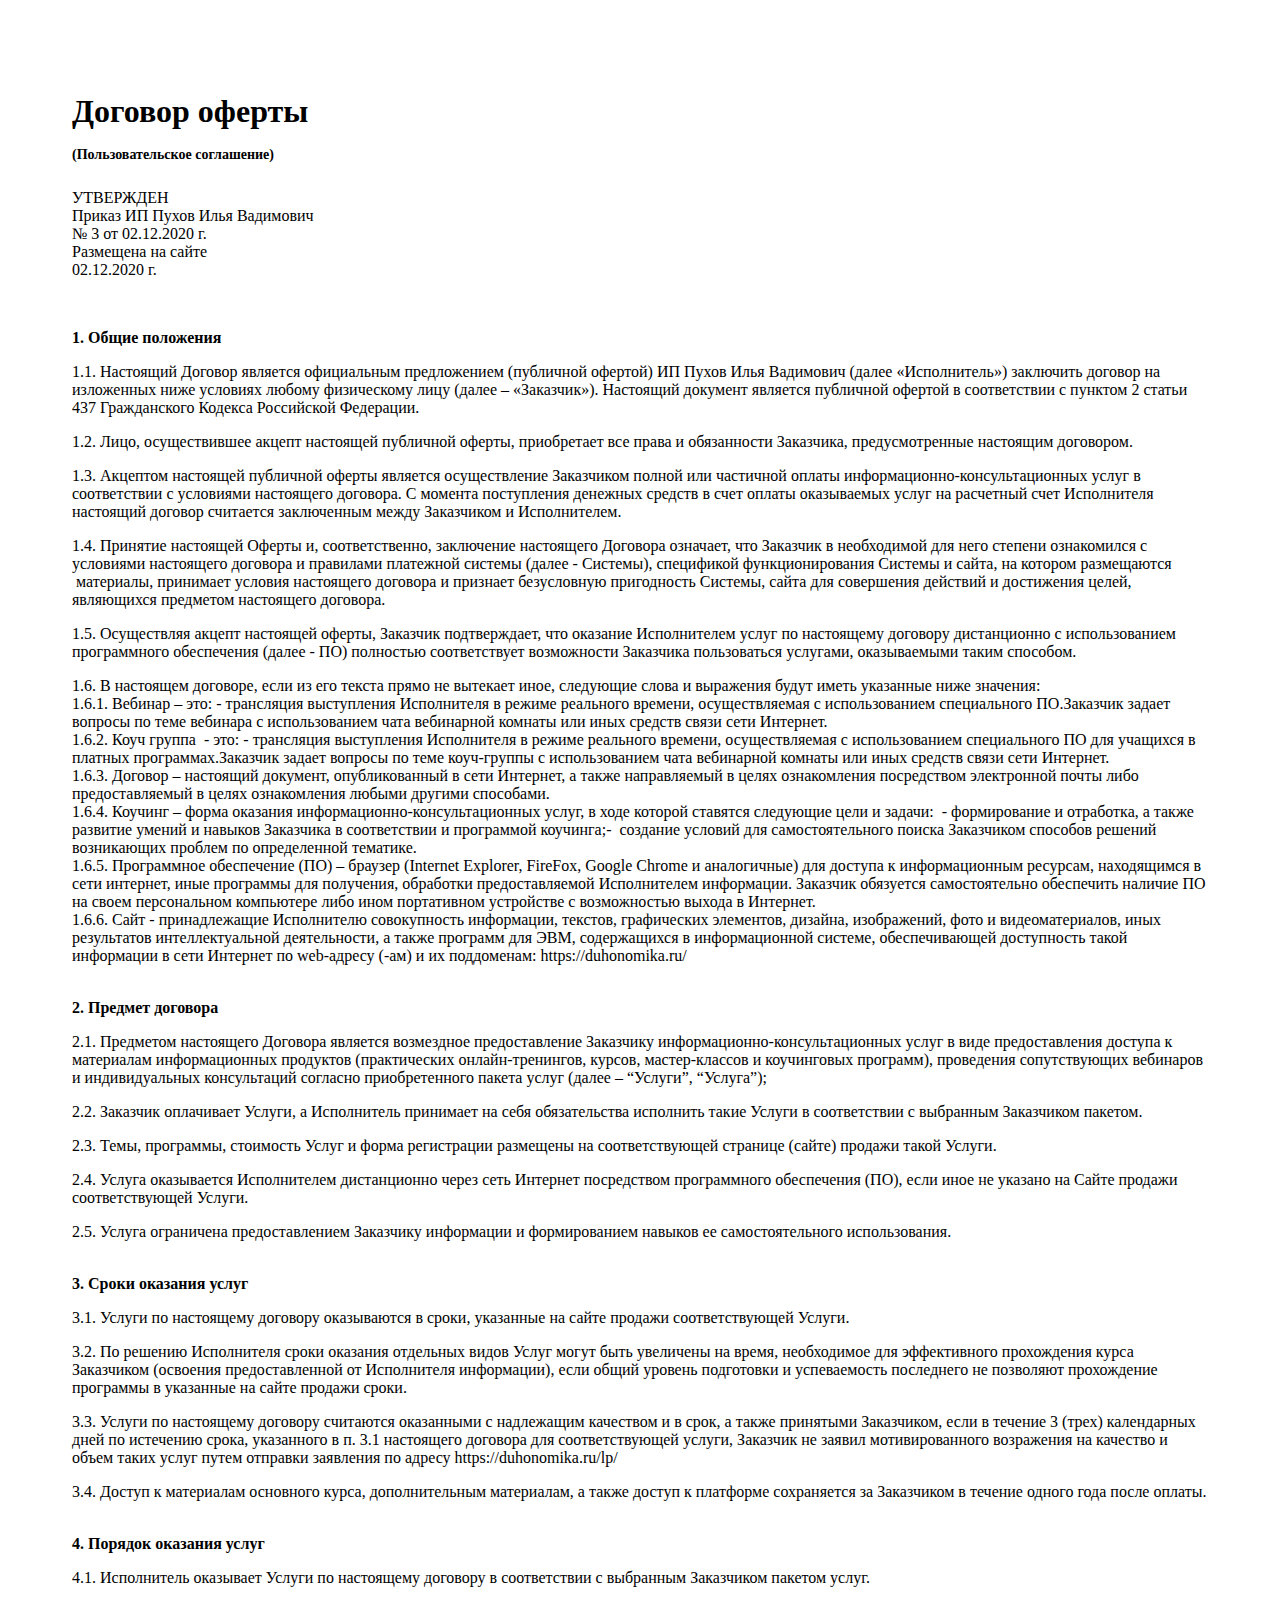
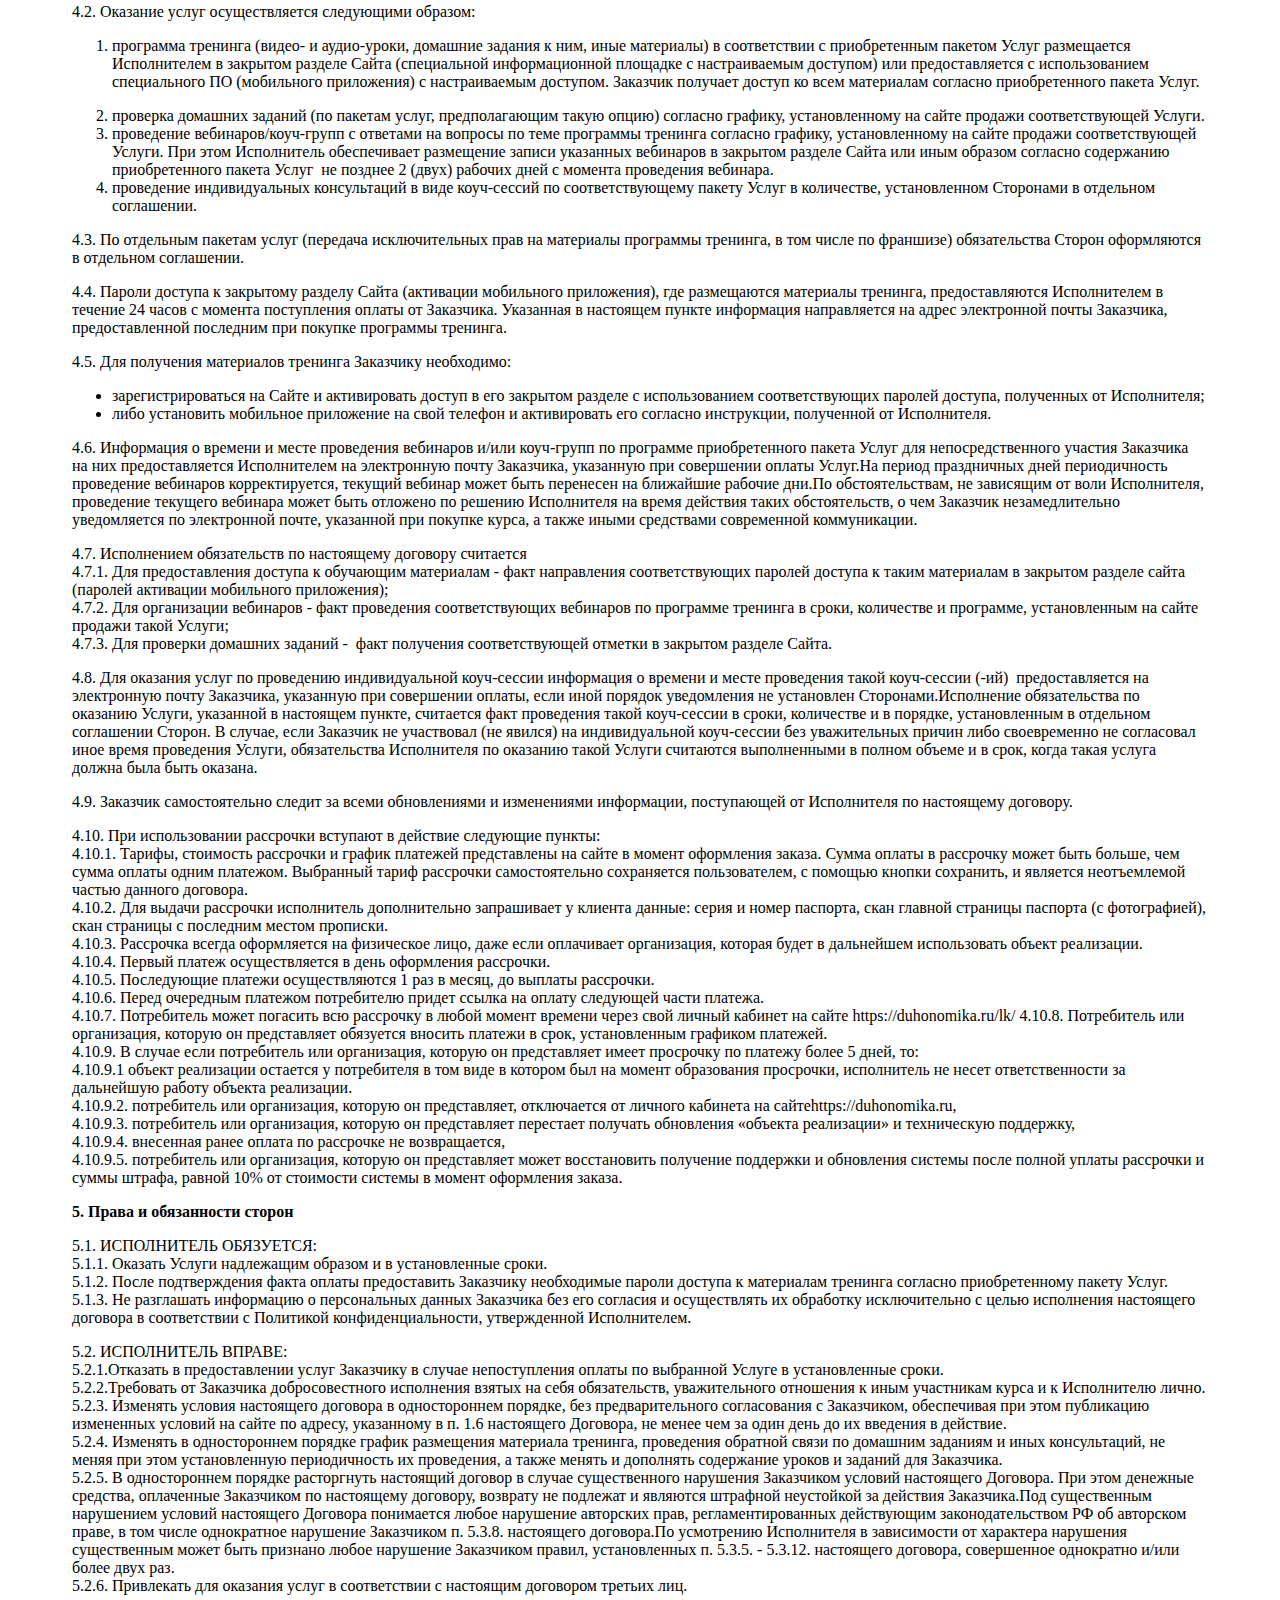
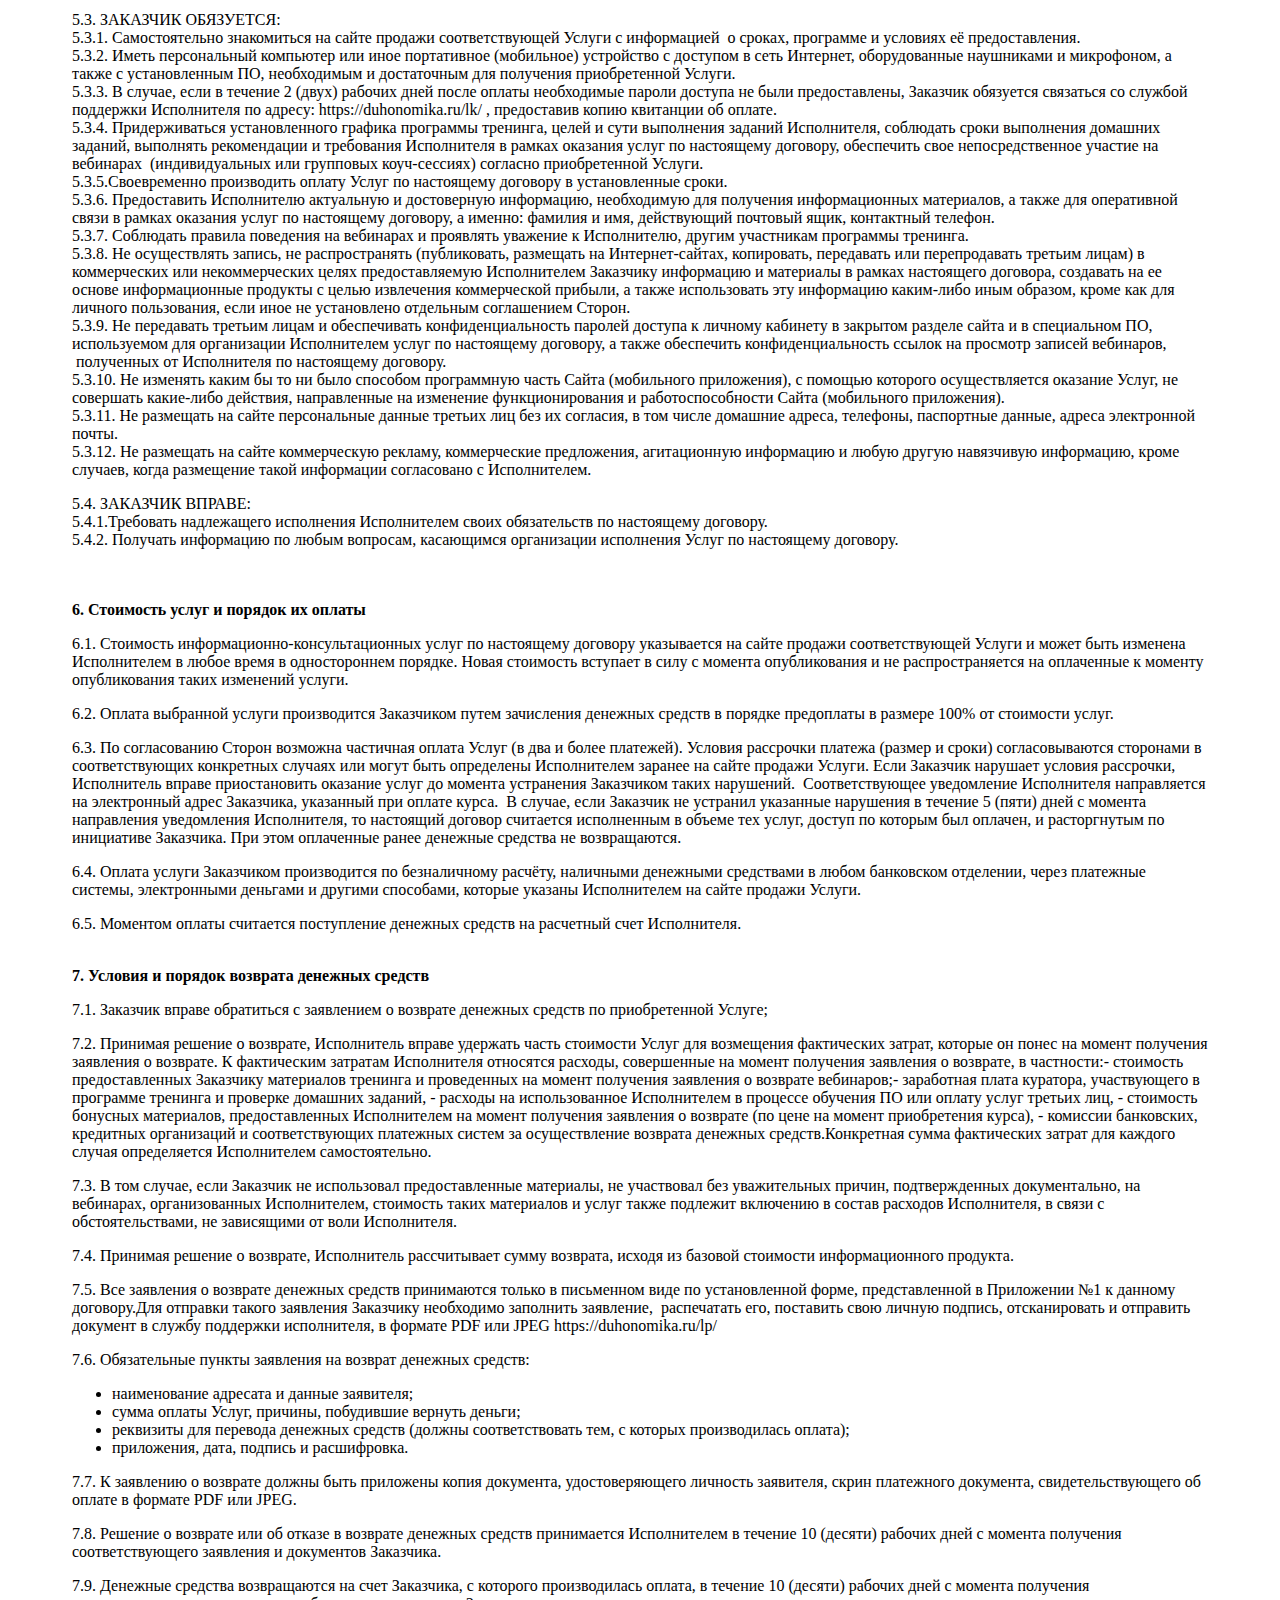
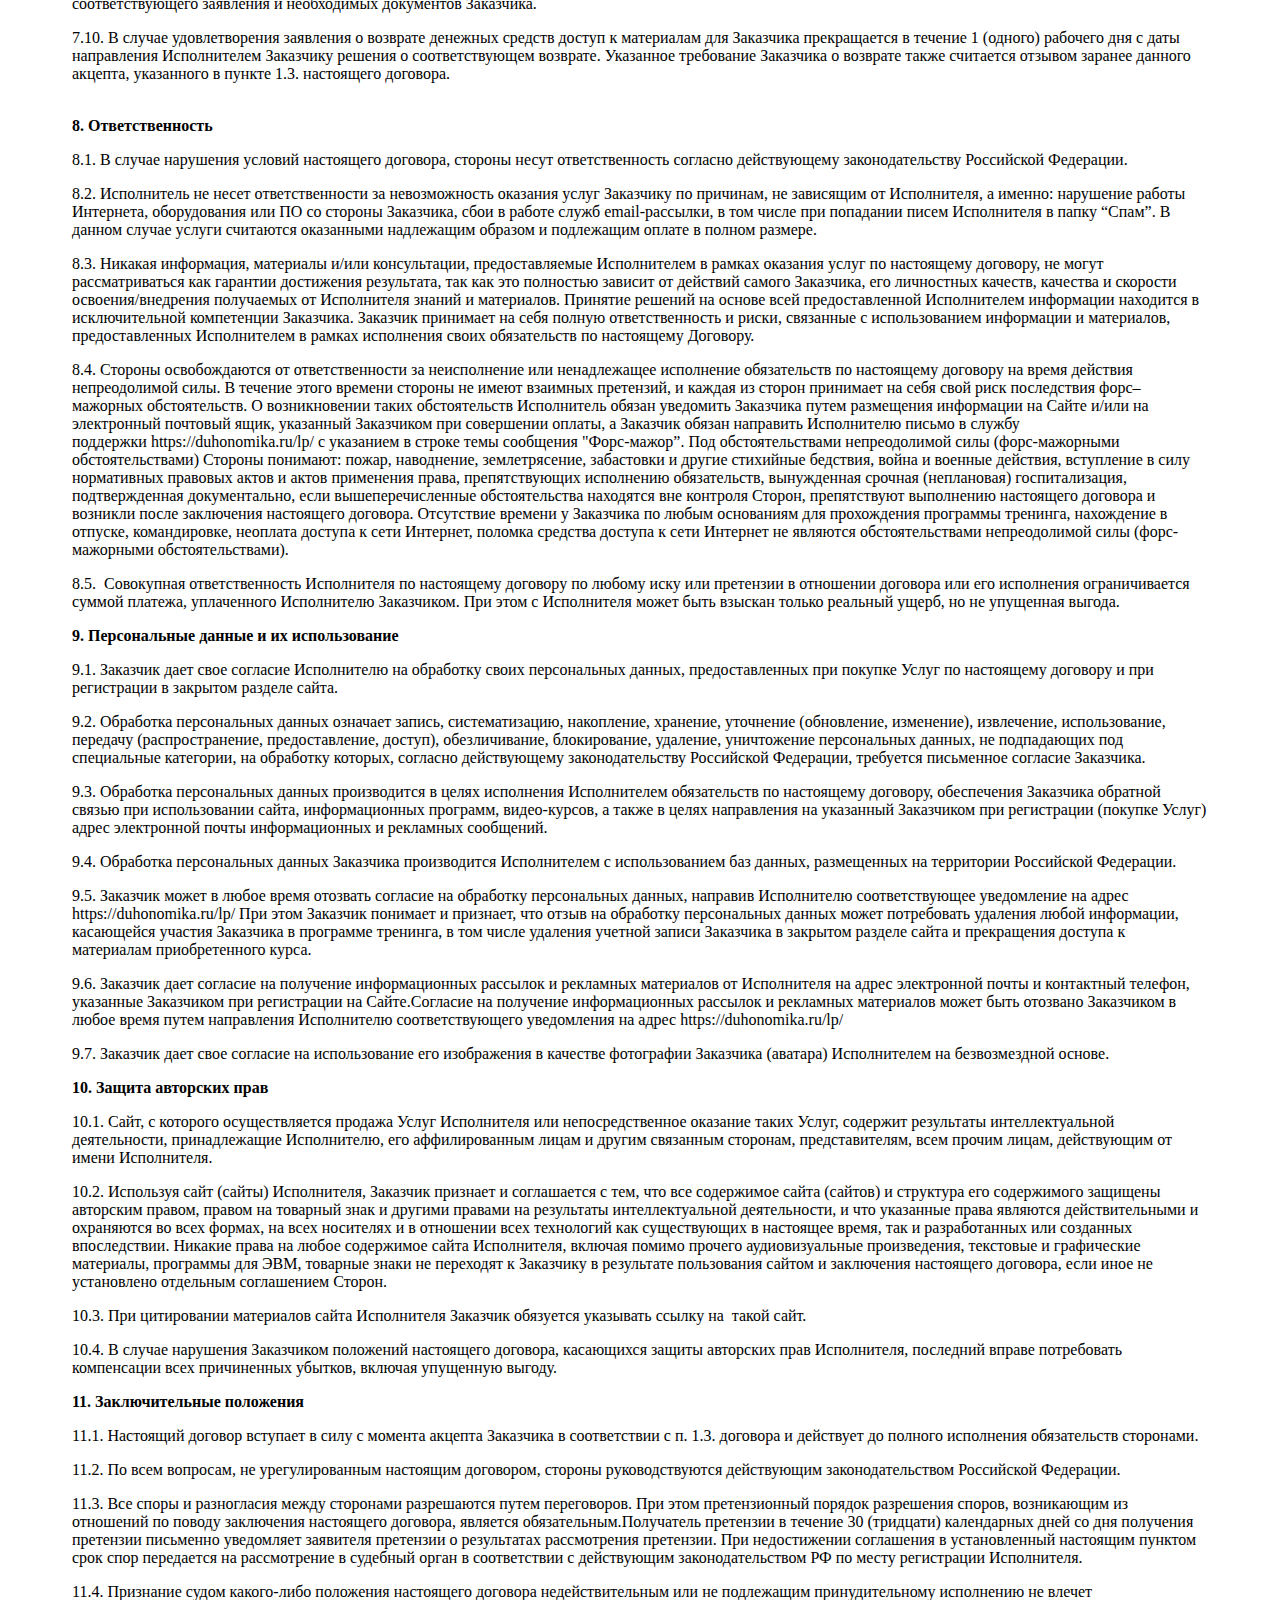
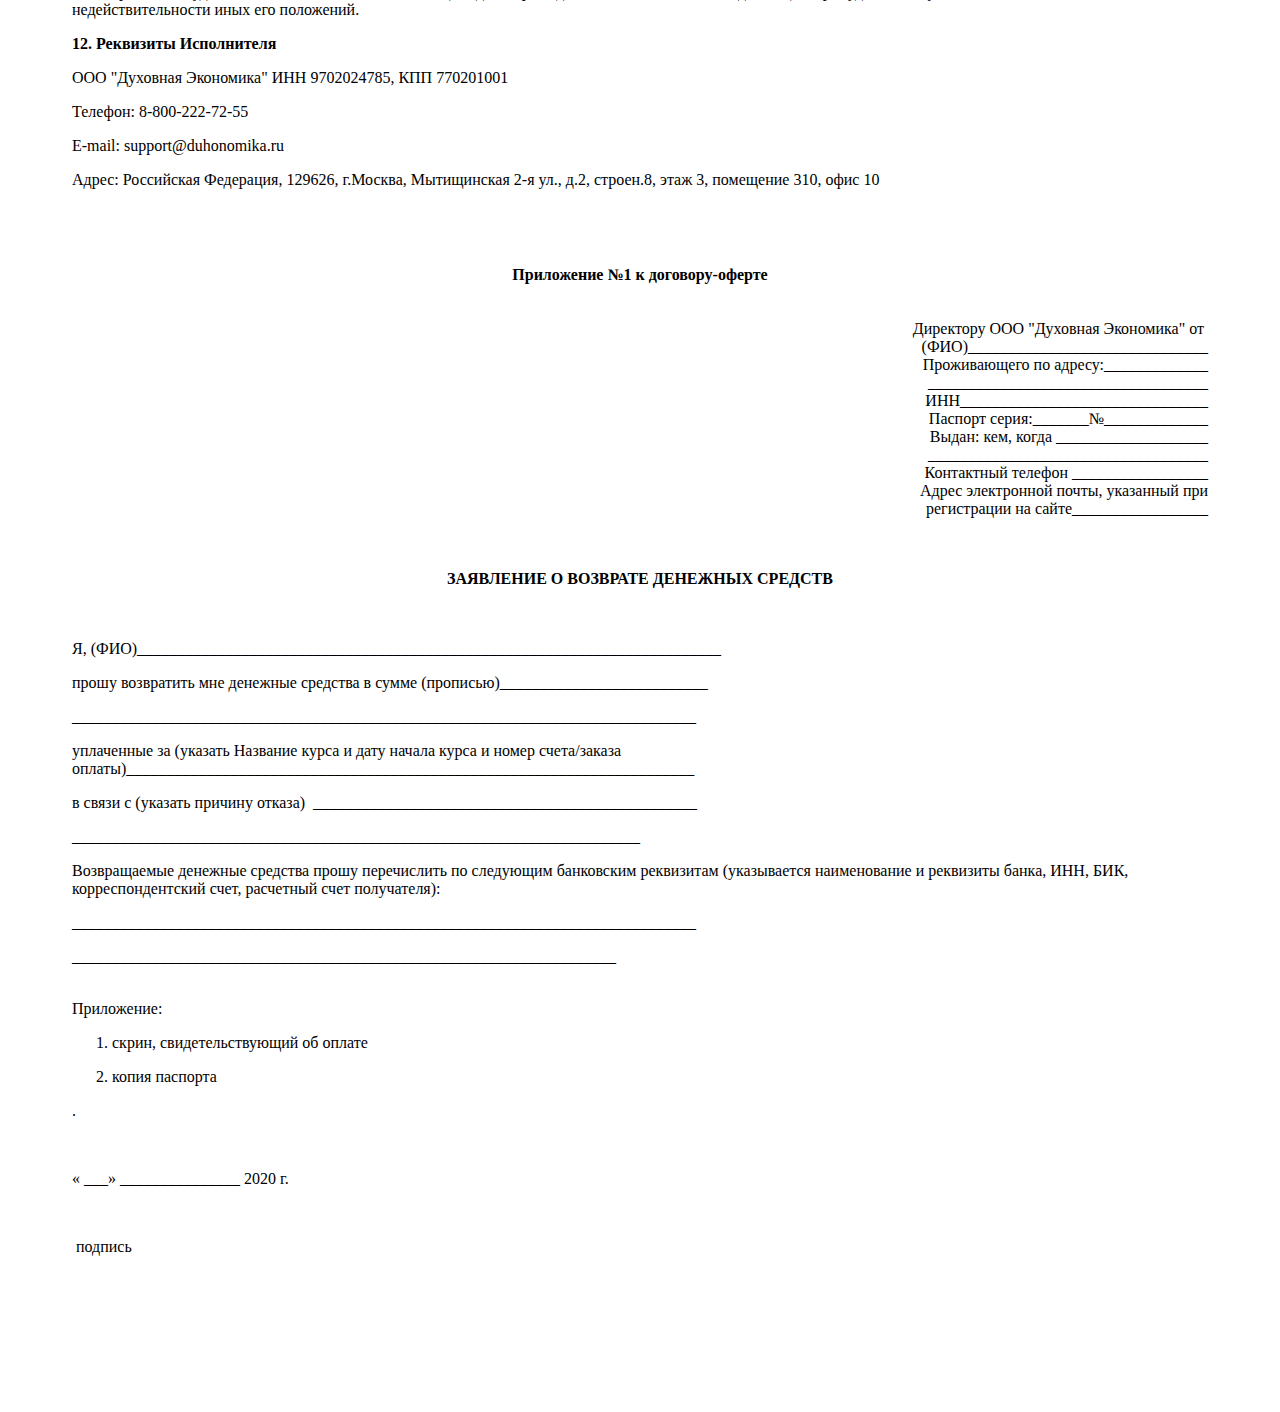
==== Oferta.html @ eca1d3d1 "Oferta & Polisy" ====
<!DOCTYPE html>
<html lang="en">
    <head>
        <meta http-equiv="Content-Type" content="text/html; charset=utf-8">
        <meta name="viewport" content="width=device-width, initial-scale=1.0">
       
        <title>Договор оферты</title>
        <meta name="description" content="">
        <meta name="keywords" content="">
        <style>#page {padding:5%}</style></head>
<body id="page">
    <div class="entry-header">
<h1>Договор оферты<br><strong style="font-size: 14px;">(Пользовательское соглашение)</strong></h1>
</div>
<div>
<div class="node node0 section section-clear" data-opacity="0.95">
<div class="wrapper1">
<div class="wrapper2">
<div class="container">
<div class="cont">
<div class="node node2 widget widget-grid">
<div class="wrapper1">
<div class="wrapper2">
<div class="grid valign-middle paddings-20px xs-wrap">
<div class="gridwrap">
<div class="col">
<div class="cont">
<div class="node node3 widget widget-text">
<div class="wrapper1">
<div class="wrapper2">
<div class="">
<div class="xs-force-center textable">
<p dir="ltr">УТВЕРЖДЕН&nbsp;<br>Приказ&nbsp;ИП Пухов Илья Вадимович <br>№ 3 от 02.12.2020 г.<br>Размещена на сайте&nbsp;<br>02.12.2020 г.</p>
<p>&nbsp;</p>
</div>
</div>
</div>
</div>
</div>
</div>
</div>
<div class="col">
<div class="cont">
<div class="node node4 widget widget-text">
<div class="wrapper1">
<div class="wrapper2">
<div class="">
<div class="xs-force-center textable">
<p><strong><span class="p">1. Общие положения</span></strong></p>
</div>
</div>
</div>
</div>
</div>
</div>
</div>
</div>
</div>
</div>
</div>
</div>
</div>
</div>
</div>
</div>
</div>
<div class="node node42 section section-clear xs-hidden" data-opacity="0.95">
<div class="wrapper1">
<div class="wrapper2">
<div class="container">
<div class="cont">
<div class="node node44 widget widget-text">
<div class="wrapper1">
<div class="wrapper2">
<div class="">
<p class="font-header spans xs-force-center textable gray-theme"><span class="p" dir="ltr">1.1. Настоящий Договор является официальным предложением (публичной офертой) ИП Пухов Илья Вадимович&nbsp;(далее «Исполнитель») заключить договор на изложенных ниже условиях любому физическому лицу (далее – «Заказчик»). Настоящий документ является публичной офертой в соответствии с пунктом 2 статьи 437 Гражданского Кодекса Российской Федерации.</span></p>
<p class="font-header spans xs-force-center textable gray-theme"><span class="p" dir="ltr">1.2. Лицо, осуществившее акцепт настоящей публичной оферты, приобретает все права и обязанности Заказчика, предусмотренные настоящим договором.</span></p>
<p class="font-header spans xs-force-center textable gray-theme"><span class="p" dir="ltr">1.3. Акцептом настоящей публичной оферты является осуществление Заказчиком полной или частичной оплаты информационно-консультационных услуг в соответствии с условиями настоящего договора. С момента поступления денежных средств в счет оплаты оказываемых услуг на расчетный счет Исполнителя настоящий договор считается заключенным между Заказчиком и Исполнителем.</span></p>
<p class="font-header spans xs-force-center textable gray-theme"><span class="p" dir="ltr">1.4. Принятие настоящей Оферты и, соответственно, заключение настоящего Договора означает, что Заказчик в необходимой для него степени ознакомился с условиями настоящего договора и правилами платежной системы (далее - Системы), спецификой функционирования Системы и сайта, на котором размещаются &nbsp;материалы, принимает условия настоящего договора и признает безусловную пригодность Системы, сайта для совершения действий и достижения целей, являющихся предметом настоящего договора.</span></p>
<p class="font-header spans xs-force-center textable gray-theme"><span class="p" dir="ltr">1.5. Осуществляя акцепт настоящей оферты, Заказчик подтверждает, что оказание Исполнителем услуг по настоящему договору дистанционно с использованием программного обеспечения (далее - ПО) полностью соответствует возможности Заказчика пользоваться услугами, оказываемыми таким способом.</span></p>
<p class="font-header spans xs-force-center textable gray-theme"><span class="p" dir="ltr">1.6. В настоящем договоре, если из его текста прямо не вытекает иное, следующие слова и выражения будут иметь указанные ниже значения:<br></span><span class="p" dir="ltr">1.6.1. Вебинар – это:</span><span class="p" dir="ltr">&nbsp;- трансляция выступления Исполнителя в режиме реального времени, осуществляемая с использованием специального ПО.</span><span class="p" dir="ltr">Заказчик задает вопросы по теме вебинара с использованием чата вебинарной комнаты или иных средств связи сети Интернет.<br></span><span class="p" dir="ltr">1.6.2. Коуч группа &nbsp;- это:&nbsp;</span><span class="p" dir="ltr">- трансляция выступления Исполнителя в режиме реального времени, осуществляемая с использованием специального ПО для учащихся в платных программах.</span><span class="p" dir="ltr">Заказчик задает вопросы по теме коуч-группы с использованием чата вебинарной комнаты или иных средств связи сети Интернет.<br></span><span class="p" dir="ltr">1.6.3. Договор – настоящий документ, опубликованный в сети Интернет, а также направляемый в целях ознакомления посредством электронной почты либо предоставляемый в целях ознакомления любыми другими способами.<br></span><span class="p" dir="ltr">1.6.4. Коучинг – форма оказания информационно-консультационных услуг, в ходе которой ставятся следующие цели и задачи:</span><span class="p" dir="ltr">&nbsp; - формирование и отработка, а также развитие умений и навыков Заказчика в соответствии и программой коучинга;</span><span class="p" dir="ltr">- &nbsp;создание условий для самостоятельного поиска Заказчиком способов решений возникающих проблем по определенной тематике.<br></span><span class="p" dir="ltr">1.6.5. Программное обеспечение (ПО) – браузер (Internet Explorer, FireFox, Google Chrome и аналогичные) для доступа к информационным ресурсам, находящимся в сети интернет, иные программы для получения, обработки предоставляемой Исполнителем информации. Заказчик обязуется самостоятельно обеспечить наличие ПО на своем персональном компьютере либо ином портативном устройстве с возможностью выхода в Интернет.<br></span><span class="p" dir="ltr">1.6.6. Сайт - принадлежащие Исполнителю совокупность информации, текстов, графических элементов, дизайна, изображений, фото и видеоматериалов, иных результатов интеллектуальной деятельности, а также программ для ЭВМ, содержащихся в информационной системе, обеспечивающей доступность такой информации в сети Интернет по web-адресу (-ам) и их поддоменам:&nbsp;https://duhonomika.ru/</span><span class="p"><br></span><span class="p"><br></span></p>
</div>
</div>
</div>
</div>
<div class="node node45 widget widget-text">
<div class="wrapper1">
<div class="wrapper2">
<div class="">
<p class="font-header spans xs-force-center textable"><span class="p"><strong>2.&nbsp;Предмет договора</strong></span></p>
</div>
</div>
</div>
</div>
<div class="node node46 widget widget-text">
<div class="wrapper1">
<div class="wrapper2">
<div class="">
<p class="font-header spans xs-force-center textable gray-theme"><span class="p" dir="ltr">2.1. Предметом настоящего Договора является возмездное предоставление Заказчику информационно-консультационных услуг в виде предоставления доступа к материалам информационных продуктов (практических онлайн-тренингов, курсов, мастер-классов и коучинговых программ), проведения сопутствующих вебинаров и индивидуальных консультаций согласно приобретенного пакета услуг (далее – “Услуги”, “Услуга”);&nbsp;</span></p>
<p class="font-header spans xs-force-center textable gray-theme"><span class="p" dir="ltr">2.2. Заказчик оплачивает Услуги, а Исполнитель принимает на себя обязательства исполнить такие Услуги в соответствии с выбранным Заказчиком пакетом.</span></p>
<p class="font-header spans xs-force-center textable gray-theme"><span class="p" dir="ltr">2.3. Темы, программы, стоимость Услуг и форма регистрации размещены на соответствующей странице (сайте) продажи такой Услуги.&nbsp;</span></p>
<p class="font-header spans xs-force-center textable gray-theme"><span class="p" dir="ltr">2.4. Услуга оказывается Исполнителем дистанционно через сеть Интернет посредством программного обеспечения (ПО), если иное не указано на Сайте продажи соответствующей Услуги.&nbsp;</span></p>
<p class="font-header spans xs-force-center textable gray-theme"><span class="p" dir="ltr">2.5. Услуга ограничена предоставлением Заказчику информации и формированием навыков ее самостоятельного использования.</span><span class="p" dir="ltr"><br></span><span class="p"><br></span></p>
</div>
</div>
</div>
</div>
<div class="node node47 widget widget-text">
<div class="wrapper1">
<div class="wrapper2">
<div class="">
<p class="font-header spans xs-force-center textable"><span class="p"><strong>3.&nbsp;Сроки оказания услуг&nbsp;</strong></span></p>
</div>
</div>
</div>
</div>
<div class="node node48 widget widget-text">
<div class="wrapper1">
<div class="wrapper2">
<div class="">
<p class="font-header spans xs-force-center textable gray-theme"><span class="p" dir="ltr">3.1. Услуги по настоящему договору оказываются в сроки, указанные на сайте продажи соответствующей Услуги.</span></p>
<p class="font-header spans xs-force-center textable gray-theme"><span class="p" dir="ltr">3.2. По решению Исполнителя сроки оказания отдельных видов Услуг могут быть увеличены на время, необходимое для эффективного прохождения курса Заказчиком (освоения предоставленной от Исполнителя информации), если общий уровень подготовки и успеваемость последнего не позволяют прохождение программы в указанные на сайте продажи сроки.</span></p>
<p class="font-header spans xs-force-center textable gray-theme"><span class="p" dir="ltr">3.3. Услуги по настоящему договору считаются оказанными с надлежащим качеством и в срок, а также принятыми Заказчиком, если в течение 3 (трех) календарных дней по истечению срока, указанного в п. 3.1 настоящего договора для соответствующей услуги, Заказчик не заявил мотивированного возражения на качество и объем таких услуг путем отправки заявления по адресу&nbsp;https://duhonomika.ru/lp/</span></p>
<p class="font-header spans xs-force-center textable gray-theme"><span class="p" dir="ltr">3.4. Доступ к материалам основного курса, дополнительным материалам, а также доступ к платформе сохраняется за Заказчиком в течение одного года после оплаты.</span><span class="p"><br></span><span class="p"><br></span></p>
</div>
</div>
</div>
</div>
<div class="wrapper1">
<div class="wrapper2">
<div class="">
<p class="font-header spans xs-force-center textable"><span class="p"><strong>4.&nbsp;Порядок оказания услуг</strong></span></p>
</div>
</div>
</div>
<div class="node node50 widget widget-text">
<div class="wrapper1">
<div class="wrapper2">
<div class="">
<p class="font-header spans xs-force-center textable gray-theme"><span class="p" dir="ltr">4.1. Исполнитель оказывает Услуги по настоящему договору в соответствии с выбранным Заказчиком пакетом услуг.&nbsp;</span></p>
<p class="font-header spans xs-force-center textable gray-theme"><span class="p" dir="ltr">4.2. Оказание услуг осуществляется следующими образом:</span></p>
<ol>
<li dir="ltr"><span class="p" dir="ltr">программа тренинга (видео- и аудио-уроки, домашние задания к ним, иные материалы) в соответствии с приобретенным пакетом Услуг размещается Исполнителем в закрытом разделе Сайта (специальной информационной площадке с настраиваемым доступом) или предоставляется с использованием специального ПО (мобильного приложения) с настраиваемым доступом.&nbsp;</span>Заказчик получает доступ ко всем материалам согласно приобретенного пакета Услуг.</li>
</ol>
<ol start="2">
<li dir="ltr"><span class="p" dir="ltr">проверка домашних заданий (по пакетам услуг, предполагающим такую опцию) согласно графику, установленному на сайте продажи соответствующей Услуги.</span></li>
<li dir="ltr"><span class="p" dir="ltr">проведение вебинаров/коуч-групп с ответами на вопросы по теме программы тренинга согласно графику, установленному на сайте продажи соответствующей Услуги. При этом Исполнитель обеспечивает размещение записи указанных вебинаров в закрытом разделе Сайта или иным образом согласно содержанию приобретенного пакета Услуг &nbsp;не позднее 2 (двух) рабочих дней с момента проведения вебинара.</span></li>
<li dir="ltr"><span class="p" dir="ltr">проведение индивидуальных консультаций в виде коуч-сессий по соответствующему пакету Услуг в количестве, установленном Сторонами в отдельном соглашении.</span></li>
</ol>
<p class="font-header spans xs-force-center textable gray-theme"><span class="p" dir="ltr">4.3. По отдельным пакетам услуг (передача исключительных прав на материалы программы тренинга, в том числе по франшизе) обязательства Сторон оформляются в отдельном соглашении.&nbsp;</span></p>
<p class="font-header spans xs-force-center textable gray-theme"><span class="p" dir="ltr">4.4. Пароли доступа к закрытому разделу Сайта (активации мобильного приложения), где размещаются материалы тренинга, предоставляются Исполнителем в течение 24 часов с момента поступления оплаты от Заказчика.&nbsp;</span><span class="p" dir="ltr">Указанная в настоящем пункте информация направляется на адрес электронной почты Заказчика, предоставленной последним при покупке программы тренинга.&nbsp;</span></p>
<p class="font-header spans xs-force-center textable gray-theme"><span class="p" dir="ltr">4.5. Для получения материалов тренинга Заказчику необходимо:&nbsp;</span></p>
<ul>
<li dir="ltr"><span class="p" dir="ltr">зарегистрироваться на Сайте и активировать доступ в его закрытом разделе с использованием соответствующих паролей доступа, полученных от Исполнителя;</span></li>
<li dir="ltr"><span class="p" dir="ltr">либо установить мобильное приложение на свой телефон и активировать его согласно инструкции, полученной от Исполнителя.&nbsp;</span></li>
</ul>
<p class="font-header spans xs-force-center textable gray-theme"><span class="p" dir="ltr">4.6. Информация о времени и месте проведения вебинаров и/или коуч-групп по программе приобретенного пакета Услуг для непосредственного участия Заказчика на них предоставляется Исполнителем на электронную почту Заказчика, указанную при совершении оплаты Услуг.</span><span class="p" dir="ltr">На период праздничных дней периодичность проведение вебинаров корректируется, текущий вебинар может быть перенесен на ближайшие рабочие дни.</span><span class="p" dir="ltr">По обстоятельствам, не зависящим от воли Исполнителя, проведение текущего вебинара может быть отложено по решению Исполнителя на время действия таких обстоятельств, о чем Заказчик незамедлительно уведомляется по электронной почте, указанной при покупке курса, а также иными средствами современной коммуникации.</span></p>
<p class="font-header spans xs-force-center textable gray-theme"><span class="p" dir="ltr">4.7. Исполнением обязательств по настоящему договору считается<br></span><span class="p" dir="ltr">4.7.1. Для предоставления доступа к обучающим материалам - факт направления соответствующих паролей доступа к таким материалам в закрытом разделе сайта (паролей активации мобильного приложения);<br></span><span class="p" dir="ltr">4.7.2. Для организации вебинаров - факт проведения соответствующих вебинаров по программе тренинга в сроки, количестве и программе, установленным на сайте продажи такой Услуги;<br></span><span class="p" dir="ltr">4.7.3. Для проверки домашних заданий - &nbsp;факт получения соответствующей отметки в закрытом разделе Сайта.</span></p>
<p class="font-header spans xs-force-center textable gray-theme"><span class="p" dir="ltr">4.8. Для оказания услуг по проведению индивидуальной коуч-сессии информация о времени и месте проведения такой коуч-сессии (-ий) &nbsp;предоставляется на электронную почту Заказчика, указанную при совершении оплаты, если иной порядок уведомления не установлен Сторонами.</span><span class="p" dir="ltr">Исполнение обязательства по оказанию Услуги, указанной в настоящем пункте, считается факт проведения такой коуч-сессии в сроки, количестве и в порядке, установленным в отдельном соглашении Сторон.&nbsp;</span><span class="p" dir="ltr">В случае, если Заказчик не участвовал (не явился) на индивидуальной коуч-сессии без уважительных причин либо своевременно не согласовал иное время проведения Услуги, обязательства Исполнителя по оказанию такой Услуги считаются выполненными в полном объеме и в срок, когда такая услуга должна была быть оказана.</span></p>
<p class="font-header spans xs-force-center textable gray-theme"><span class="p" dir="ltr">4.9. Заказчик самостоятельно следит за всеми обновлениями и изменениями информации, поступающей от Исполнителя по настоящему договору.</span><span class="p"><br></span></p>
<p>4.10. При использовании рассрочки вступают в действие следующие пункты:<br>4.10.1. Тарифы, стоимость рассрочки и график платежей представлены на сайте в момент оформления заказа. Сумма оплаты в рассрочку может быть больше, чем сумма оплаты одним платежом. Выбранный тариф рассрочки самостоятельно сохраняется пользователем, с помощью кнопки сохранить, и является неотъемлемой частью данного договора.<br>4.10.2. Для выдачи рассрочки исполнитель дополнительно запрашивает у клиента данные: серия и номер паспорта, скан главной страницы паспорта (с фотографией), скан страницы с последним местом прописки.<br>4.10.3. Рассрочка всегда оформляется на физическое лицо, даже если оплачивает организация, которая будет в дальнейшем использовать объект реализации.<br>4.10.4. Первый платеж осуществляется в день оформления рассрочки.<br>4.10.5. Последующие платежи осуществляются 1 раз в месяц, до выплаты рассрочки.<br>4.10.6. Перед очередным платежом потребителю придет ссылка на оплату следующей части платежа.<br>4.10.7. Потребитель может погасить всю рассрочку в любой момент времени через свой личный кабинет на сайте&nbsp;https://duhonomika.ru/lk/&nbsp;4.10.8. Потребитель или организация, которую он представляет обязуется вносить платежи в срок, установленным графиком платежей.<br>4.10.9. В случае если потребитель или организация, которую он представляет имеет просрочку по платежу более 5 дней, то:<br>4.10.9.1 объект реализации остается у потребителя в том виде в котором был на момент образования просрочки, исполнитель не несет ответственности за дальнейшую работу объекта реализации.<br>4.10.9.2. потребитель или организация, которую он представляет, отключается от личного кабинета на сайтеhttps://duhonomika.ru,<br>4.10.9.3. потребитель или организация, которую он представляет перестает получать обновления «объекта реализации» и техническую поддержку,<br>4.10.9.4. внесенная ранее оплата по рассрочке не возвращается,<br>4.10.9.5. потребитель или организация, которую он представляет может восстановить получение поддержки и обновления системы после полной уплаты рассрочки и суммы штрафа, равной 10% от стоимости системы в момент оформления заказа.</p>
</div>
</div>
</div>
</div>
<div class="node node51 widget widget-text">
<div class="wrapper1">
<div class="wrapper2">
<div class="">
<p class="font-header spans xs-force-center textable"><span class="p"><strong>5.&nbsp;Права и обязанности сторон</strong></span></p>
</div>
</div>
</div>
</div>
<div class="node node52 widget widget-text">
<div class="wrapper1">
<div class="wrapper2">
<div class="">
<p class="font-header spans xs-force-center textable gray-theme"><span class="p" dir="ltr">5.1. ИСПОЛНИТЕЛЬ ОБЯЗУЕТСЯ:&nbsp;<br></span><span class="p" dir="ltr">5.1.1. Оказать Услуги надлежащим образом и в установленные сроки.<br></span><span class="p" dir="ltr">5.1.2. После подтверждения факта оплаты предоставить Заказчику необходимые пароли доступа к материалам тренинга согласно приобретенному пакету Услуг.&nbsp;<br></span><span class="p" dir="ltr">5.1.3. Не разглашать информацию о персональных данных Заказчика без его согласия и осуществлять их обработку исключительно с целью исполнения настоящего договора в соответствии с Политикой конфиденциальности, утвержденной Исполнителем.&nbsp;</span></p>
<p class="font-header spans xs-force-center textable gray-theme"><span class="p" dir="ltr">5.2. ИСПОЛНИТЕЛЬ ВПРАВЕ:&nbsp;<br></span><span class="p" dir="ltr">5.2.1.Отказать в предоставлении услуг Заказчику в случае непоступления оплаты по выбранной Услуге в установленные сроки.&nbsp;<br></span><span class="p" dir="ltr">5.2.2.Требовать от Заказчика добросовестного исполнения взятых на себя обязательств, уважительного отношения к иным участникам курса и к Исполнителю лично.<br></span><span class="p" dir="ltr">5.2.3. Изменять условия настоящего договора в одностороннем порядке, без предварительного согласования с Заказчиком, обеспечивая при этом публикацию измененных условий на сайте по адресу, указанному в п. 1.6 настоящего Договора, не менее чем за один день до их введения в действие.<br></span><span class="p" dir="ltr">5.2.4. Изменять в одностороннем порядке график размещения материала тренинга, проведения обратной связи по домашним заданиям и иных консультаций, не меняя при этом установленную периодичность их проведения, а также менять и дополнять содержание уроков и заданий для Заказчика.<br></span><span class="p" dir="ltr">5.2.5. В одностороннем порядке расторгнуть настоящий договор в случае существенного нарушения Заказчиком условий настоящего Договора. При этом денежные средства, оплаченные Заказчиком по настоящему договору, возврату не подлежат и являются штрафной неустойкой за действия Заказчика.</span><span class="p" dir="ltr">Под существенным нарушением условий настоящего Договора понимается любое нарушение авторских прав, регламентированных действующим законодательством РФ об авторском праве, в том числе однократное нарушение Заказчиком п. 5.3.8. настоящего договора.</span><span class="p" dir="ltr">По усмотрению Исполнителя в зависимости от характера нарушения существенным может быть признано любое нарушение Заказчиком правил, установленных п. 5.3.5. - 5.3.12. настоящего договора, совершенное однократно и/или более двух раз.<br></span><span class="p" dir="ltr">5.2.6. Привлекать для оказания услуг в соответствии с настоящим договором третьих лиц. &nbsp;</span><span class="p" dir="ltr">&nbsp;</span></p>
<p class="font-header spans xs-force-center textable gray-theme"><span class="p" dir="ltr">5.3. ЗАКАЗЧИК ОБЯЗУЕТСЯ:&nbsp;<br></span><span class="p" dir="ltr">5.3.1. Самостоятельно знакомиться на сайте продажи соответствующей Услуги с информацией &nbsp;о сроках, программе и условиях её предоставления.&nbsp;<br></span><span class="p" dir="ltr">5.3.2. Иметь персональный компьютер или иное портативное (мобильное) устройство с доступом в сеть Интернет, оборудованные наушниками и микрофоном, а также с установленным ПО, необходимым и достаточным для получения приобретенной Услуги. &nbsp;<br></span><span class="p" dir="ltr">5.3.3. В случае, если в течение 2 (двух) рабочих дней после оплаты необходимые пароли доступа не были предоставлены, Заказчик обязуется связаться со службой поддержки Исполнителя по адресу: https://duhonomika.ru/lk/&nbsp;, предоставив копию квитанции об оплате.<br></span><span class="p" dir="ltr">5.3.4. Придерживаться установленного графика программы тренинга, целей и сути выполнения заданий Исполнителя, соблюдать сроки выполнения домашних заданий, выполнять рекомендации и требования Исполнителя в рамках оказания услуг по настоящему договору, обеспечить свое непосредственное участие на вебинарах &nbsp;(индивидуальных или групповых коуч-сессиях) согласно приобретенной Услуги.&nbsp;<br></span><span class="p" dir="ltr">5.3.5.Своевременно производить оплату Услуг по настоящему договору в установленные сроки.<br></span><span class="p" dir="ltr">5.3.6. Предоставить Исполнителю актуальную и достоверную информацию, необходимую для получения информационных материалов, а также для оперативной связи в рамках оказания услуг по настоящему договору, а именно: фамилия и имя, действующий почтовый ящик, контактный телефон.<br></span><span class="p" dir="ltr">5.3.7. Соблюдать правила поведения на вебинарах и проявлять уважение к Исполнителю, другим участникам программы тренинга.<br></span><span class="p" dir="ltr">5.3.8. Не осуществлять запись, не распространять (публиковать, размещать на Интернет-сайтах, копировать, передавать или перепродавать третьим лицам) в коммерческих или некоммерческих целях предоставляемую Исполнителем Заказчику информацию и материалы в рамках настоящего договора, создавать на ее основе информационные продукты с целью извлечения коммерческой прибыли, а также использовать эту информацию каким-либо иным образом, кроме как для личного пользования, если иное не установлено отдельным соглашением Сторон.<br></span><span class="p" dir="ltr">5.3.9. Не передавать третьим лицам и обеспечивать конфиденциальность паролей доступа к личному кабинету в закрытом разделе сайта и в специальном ПО, используемом для организации Исполнителем услуг по настоящему договору, а также обеспечить конфиденциальность ссылок на просмотр записей вебинаров, &nbsp;полученных от Исполнителя по настоящему договору.<br></span><span class="p" dir="ltr">5.3.10. Не изменять каким бы то ни было способом программную часть Сайта (мобильного приложения), с помощью которого осуществляется оказание Услуг, не совершать какие-либо действия, направленные на изменение функционирования и работоспособности Сайта (мобильного приложения).<br></span><span class="p" dir="ltr">5.3.11. Не размещать на сайте персональные данные третьих лиц без их согласия, в том числе домашние адреса, телефоны, паспортные данные, адреса электронной почты.<br></span><span class="p" dir="ltr">5.3.12. Не размещать на сайте коммерческую рекламу, коммерческие предложения, агитационную информацию и любую другую навязчивую информацию, кроме случаев, когда размещение такой информации согласовано с Исполнителем.</span><span class="p" dir="ltr">&nbsp;</span></p>
<p class="font-header spans xs-force-center textable gray-theme"><span class="p" dir="ltr">5.4. ЗАКАЗЧИК ВПРАВЕ:&nbsp;<br></span><span class="p" dir="ltr">5.4.1.Требовать надлежащего исполнения Исполнителем своих обязательств по настоящему договору.<br></span><span class="p" dir="ltr">5.4.2. Получать информацию по любым вопросам, касающимся организации исполнения Услуг по настоящему договору.&nbsp;</span><span class="p"><br></span><span class="p"><br></span><span class="p"><br></span></p>
</div>
</div>
</div>
</div>
<div class="node node53 widget widget-text">
<div class="wrapper1">
<div class="wrapper2">
<div class="">
<p class="font-header spans xs-force-center textable"><span class="p"><strong>6. Стоимость услуг и порядок их оплаты</strong></span></p>
</div>
</div>
</div>
</div>
<div class="node node54 widget widget-text">
<div class="wrapper1">
<div class="wrapper2">
<div class="">
<p class="font-header spans xs-force-center textable gray-theme"><span class="p" dir="ltr">6.1. Стоимость информационно-консультационных услуг по настоящему договору указывается на сайте продажи соответствующей Услуги и может быть изменена Исполнителем в любое время в одностороннем порядке. Новая стоимость вступает в силу с момента опубликования и не распространяется на оплаченные к моменту опубликования таких изменений услуги.</span></p>
<p class="font-header spans xs-force-center textable gray-theme"><span class="p" dir="ltr">6.2. Оплата выбранной услуги производится Заказчиком путем зачисления денежных средств в порядке предоплаты в размере 100% от стоимости услуг.</span></p>
<p class="font-header spans xs-force-center textable gray-theme"><span class="p" dir="ltr">6.3. По согласованию Сторон возможна частичная оплата Услуг (в два и более платежей). Условия рассрочки платежа (размер и сроки) согласовываются сторонами в соответствующих конкретных случаях или могут быть определены Исполнителем заранее на сайте продажи Услуги.&nbsp;</span><span class="p" dir="ltr">Если Заказчик нарушает условия рассрочки, Исполнитель вправе приостановить оказание услуг до момента устранения Заказчиком таких нарушений. &nbsp;Соответствующее уведомление Исполнителя направляется на электронный адрес Заказчика, указанный при оплате курса. &nbsp;</span><span class="p" dir="ltr">В случае, если Заказчик не устранил указанные нарушения в течение 5 (пяти) дней с момента направления уведомления Исполнителя, то настоящий договор считается исполненным в объеме тех услуг, доступ по которым был оплачен, и расторгнутым по инициативе Заказчика. При этом оплаченные ранее денежные средства не возвращаются.</span></p>
<p class="font-header spans xs-force-center textable gray-theme"><span class="p" dir="ltr">6.4. Оплата услуги Заказчиком производится по безналичному расчёту, наличными денежными средствами в любом банковском отделении, через платежные системы, электронными деньгами и другими способами, которые указаны Исполнителем на сайте продажи Услуги.&nbsp;</span></p>
<p class="font-header spans xs-force-center textable gray-theme"><span class="p" dir="ltr">6.5. Моментом оплаты считается поступление денежных средств на расчетный счет Исполнителя.</span><span class="p"><br></span><span class="p"><br></span></p>
</div>
</div>
</div>
</div>
<div class="node node55 widget widget-text">
<div class="wrapper1">
<div class="wrapper2">
<div class="">
<p class="font-header spans xs-force-center textable"><span class="p"><strong>7.&nbsp;Условия и порядок возврата денежных средств</strong></span></p>
</div>
</div>
</div>
</div>
<div class="node node56 widget widget-text">
<div class="wrapper1">
<div class="wrapper2">
<div class="">
<p class="font-header spans xs-force-center textable gray-theme"><span class="p" dir="ltr">7.1. Заказчик вправе обратиться с заявлением о возврате денежных средств по приобретенной Услуге;</span></p>
<p class="font-header spans xs-force-center textable gray-theme"><span class="p" dir="ltr">7.2. Принимая решение о возврате, Исполнитель вправе удержать часть стоимости Услуг для возмещения фактических затрат, которые он понес на момент получения заявления о возврате.&nbsp;</span><span class="p" dir="ltr">К фактическим затратам Исполнителя относятся расходы, совершенные на момент получения заявления о возврате, в частности:</span><span class="p" dir="ltr">- стоимость предоставленных Заказчику материалов тренинга и проведенных на момент получения заявления о возврате вебинаров;</span><span class="p" dir="ltr">- заработная плата куратора, участвующего в программе тренинга и проверке домашних заданий,&nbsp;</span><span class="p" dir="ltr">- расходы на использованное Исполнителем в процессе обучения ПО или оплату услуг третьих лиц,&nbsp;</span><span class="p" dir="ltr">- стоимость бонусных материалов, предоставленных Исполнителем на момент получения заявления о возврате (по цене на момент приобретения курса),&nbsp;</span><span class="p" dir="ltr">- комиссии банковских, кредитных организаций и соответствующих платежных систем за осуществление возврата денежных средств.</span><span class="p" dir="ltr">Конкретная сумма фактических затрат для каждого случая определяется Исполнителем самостоятельно.</span></p>
<p class="font-header spans xs-force-center textable gray-theme"><span class="p" dir="ltr">7.3. В том случае, если Заказчик не использовал предоставленные материалы, не участвовал без уважительных причин, подтвержденных документально, на вебинарах, организованных Исполнителем, стоимость таких материалов и услуг также подлежит включению в состав расходов Исполнителя, в связи с обстоятельствами, не зависящими от воли Исполнителя.&nbsp;</span></p>
<p class="font-header spans xs-force-center textable gray-theme"><span class="p" dir="ltr">7.4. Принимая решение о возврате, Исполнитель рассчитывает сумму возврата, исходя из базовой стоимости информационного продукта.</span></p>
<p class="font-header spans xs-force-center textable gray-theme"><span class="p" dir="ltr">7.5. Все заявления о возврате денежных средств принимаются только в письменном виде по установленной форме, представленной в Приложении №1 к данному договору.</span><span class="p" dir="ltr">Для отправки такого заявления Заказчику необходимо заполнить заявление, &nbsp;распечатать его, поставить свою личную подпись, отсканировать и отправить документ в службу поддержки исполнителя, в формате PDF или JPEG&nbsp;https://duhonomika.ru/lp/</span></p>
<p class="font-header spans xs-force-center textable gray-theme"><span class="p" dir="ltr">7.6. Обязательные пункты заявления на возврат денежных средств:&nbsp;</span></p>
<ul>
<li dir="ltr"><span class="p" dir="ltr">наименование адресата и данные заявителя;&nbsp;</span></li>
<li dir="ltr"><span class="p" dir="ltr">сумма оплаты Услуг, причины, побудившие вернуть деньги;&nbsp;</span></li>
<li dir="ltr"><span class="p" dir="ltr">реквизиты для перевода денежных средств (должны соответствовать тем, с которых производилась оплата);</span></li>
<li dir="ltr"><span class="p" dir="ltr">приложения, дата, подпись и расшифровка.&nbsp;</span></li>
</ul>
<p class="font-header spans xs-force-center textable gray-theme"><span class="p" dir="ltr">7.7. К заявлению о возврате должны быть приложены копия документа, удостоверяющего личность заявителя, скрин платежного документа, свидетельствующего об оплате в формате PDF или JPEG.&nbsp;</span></p>
<p class="font-header spans xs-force-center textable gray-theme"><span class="p" dir="ltr">7.8. Решение о возврате или об отказе в возврате денежных средств принимается Исполнителем в течение 10 (десяти) рабочих дней с момента получения соответствующего заявления и документов Заказчика.</span></p>
<p class="font-header spans xs-force-center textable gray-theme"><span class="p" dir="ltr">7.9. Денежные средства возвращаются на счет Заказчика, с которого производилась оплата, в течение 10 (десяти) рабочих дней с момента получения соответствующего заявления и необходимых документов Заказчика.</span></p>
<p class="font-header spans xs-force-center textable gray-theme"><span class="p" dir="ltr">7.10. В случае удовлетворения заявления о возврате денежных средств доступ к материалам для Заказчика прекращается в течение 1 (одного) рабочего дня с даты направления Исполнителем Заказчику решения о соответствующем возврате. Указанное требование Заказчика о возврате также считается отзывом заранее данного акцепта, указанного в пункте 1.3. настоящего договора.</span><span class="p"><br></span><span class="p"><br></span></p>
</div>
</div>
</div>
</div>
<div class="node node57 widget widget-text">
<div class="wrapper1">
<div class="wrapper2">
<div class="">
<p class="font-header spans xs-force-center textable"><span class="p"><strong>8.&nbsp;Ответственность&nbsp;&nbsp;</strong></span></p>
</div>
</div>
</div>
</div>
<div class="node node58 widget widget-text">
<div class="wrapper1">
<div class="wrapper2">
<div class="">
<p class="font-header spans xs-force-center textable gray-theme"><span class="p" dir="ltr">8.1. В случае нарушения условий настоящего договора, стороны несут ответственность согласно действующему законодательству Российской Федерации.</span></p>
<p class="font-header spans xs-force-center textable gray-theme"><span class="p" dir="ltr">8.2. Исполнитель не несет ответственности за невозможность оказания услуг Заказчику по причинам, не зависящим от Исполнителя, а именно: нарушение работы Интернета, оборудования или ПО со стороны Заказчика, сбои в работе служб email-рассылки, в том числе при попадании писем Исполнителя в папку “Спам”. В данном случае услуги считаются оказанными надлежащим образом и подлежащим оплате в полном размере.&nbsp;</span></p>
<p class="font-header spans xs-force-center textable gray-theme"><span class="p" dir="ltr">8.3. Никакая информация, материалы и/или консультации, предоставляемые Исполнителем в рамках оказания услуг по настоящему договору, не могут рассматриваться как гарантии достижения результата, так как это полностью зависит от действий самого Заказчика, его личностных качеств, качества и скорости освоения/внедрения получаемых от Исполнителя знаний и материалов.&nbsp;</span><span class="p" dir="ltr">Принятие решений на основе всей предоставленной Исполнителем информации находится в исключительной компетенции Заказчика. Заказчик принимает на себя полную ответственность и риски, связанные с использованием информации и материалов, предоставленных Исполнителем в рамках исполнения своих обязательств по настоящему Договору.</span></p>
<p class="font-header spans xs-force-center textable gray-theme"><span class="p" dir="ltr">8.4. Стороны освобождаются от ответственности за неисполнение или ненадлежащее исполнение обязательств по настоящему договору на время действия непреодолимой силы. В течение этого времени стороны не имеют взаимных претензий, и каждая из сторон принимает на себя свой риск последствия форс–мажорных обстоятельств. О возникновении таких обстоятельств Исполнитель обязан уведомить Заказчика путем размещения информации на Сайте и/или на электронный почтовый ящик, указанный Заказчиком при совершении оплаты, а Заказчик обязан направить Исполнителю письмо в службу поддержки&nbsp;https://duhonomika.ru/lp/&nbsp;с указанием в строке темы сообщения "Форс-мажор”.&nbsp;</span><span class="p" dir="ltr">Под обстоятельствами непреодолимой силы (форс-мажорными обстоятельствами) Стороны понимают: пожар, наводнение, землетрясение, забастовки и другие стихийные бедствия, война и военные действия, вступление в силу нормативных правовых актов и актов применения права, препятствующих исполнению обязательств, вынужденная срочная (неплановая) госпитализация, подтвержденная документально, если вышеперечисленные обстоятельства находятся вне контроля Сторон, препятствуют выполнению настоящего договора и возникли после заключения настоящего договора. Отсутствие времени у Заказчика по любым основаниям для прохождения программы тренинга, нахождение в отпуске, командировке, неоплата доступа к сети Интернет, поломка средства доступа к сети Интернет не являются обстоятельствами непреодолимой силы (форс-мажорными обстоятельствами).&nbsp;</span></p>
<p class="font-header spans xs-force-center textable gray-theme"><span class="p" dir="ltr">8.5. &nbsp;Совокупная ответственность Исполнителя по настоящему договору по любому иску или претензии в отношении договора или его исполнения ограничивается суммой платежа, уплаченного Исполнителю Заказчиком. При этом с Исполнителя может быть взыскан только реальный ущерб, но не упущенная выгода.</span><span class="p"><br></span></p>
</div>
</div>
</div>
</div>
<div class="node node59 widget widget-text">
<div class="wrapper1">
<div class="wrapper2">
<div class="">
<p class="font-header spans xs-force-center textable"><span class="p"><strong>9.&nbsp;Персональные данные и их использование&nbsp;</strong></span></p>
</div>
</div>
</div>
</div>
<div class="node node60 widget widget-text">
<div class="wrapper1">
<div class="wrapper2">
<div class="">
<p class="font-header spans xs-force-center textable gray-theme"><span class="p" dir="ltr">9.1. Заказчик дает свое согласие Исполнителю на обработку своих персональных данных, предоставленных при покупке Услуг по настоящему договору и при регистрации в закрытом разделе сайта.</span></p>
<p class="font-header spans xs-force-center textable gray-theme"><span class="p" dir="ltr">9.2. Обработка персональных данных означает запись, систематизацию, накопление, хранение, уточнение (обновление, изменение), извлечение, использование, передачу (распространение, предоставление, доступ), обезличивание, блокирование, удаление, уничтожение персональных данных, не подпадающих под специальные категории, на обработку которых, согласно действующему законодательству Российской Федерации, требуется письменное согласие Заказчика.</span></p>
<p class="font-header spans xs-force-center textable gray-theme"><span class="p" dir="ltr">9.3. Обработка персональных данных производится в целях исполнения Исполнителем обязательств по настоящему договору, обеспечения Заказчика обратной связью при использовании сайта, информационных программ, видео-курсов, а также в целях направления на указанный Заказчиком при регистрации (покупке Услуг) адрес электронной почты информационных и рекламных сообщений.</span></p>
<p class="font-header spans xs-force-center textable gray-theme"><span class="p" dir="ltr">9.4. Обработка персональных данных Заказчика производится Исполнителем с использованием баз данных, размещенных на территории Российской Федерации.</span></p>
<p class="font-header spans xs-force-center textable gray-theme"><span class="p" dir="ltr">9.5. Заказчик может в любое время отозвать согласие на обработку персональных данных, направив Исполнителю соответствующее уведомление на адрес https://duhonomika.ru/lp/ При этом Заказчик понимает и признает, что отзыв на обработку персональных данных может потребовать удаления любой информации, касающейся участия Заказчика в программе тренинга, в том числе удаления учетной записи Заказчика в закрытом разделе сайта и прекращения доступа к материалам приобретенного курса.</span></p>
<p class="font-header spans xs-force-center textable gray-theme"><span class="p" dir="ltr">9.6. Заказчик дает согласие на получение информационных рассылок и рекламных материалов от Исполнителя на адрес электронной почты и контактный телефон, указанные Заказчиком при регистрации на Сайте.</span><span class="p" dir="ltr">Согласие на получение информационных рассылок и рекламных материалов может быть отозвано Заказчиком в любое время путем направления Исполнителю соответствующего уведомления на адрес&nbsp;https://duhonomika.ru/lp/&nbsp;</span></p>
<p class="font-header spans xs-force-center textable gray-theme"><span class="p" dir="ltr">9.7. Заказчик дает свое согласие на использование его изображения в качестве фотографии Заказчика (аватара) Исполнителем на безвозмездной основе.</span><span class="p"><br></span></p>
</div>
</div>
</div>
</div>
<div class="node node61 widget widget-text">
<div class="wrapper1">
<div class="wrapper2">
<div class="">
<p class="font-header spans xs-force-center textable"><span class="p"><strong>10.&nbsp;Защита авторских прав</strong></span></p>
</div>
</div>
</div>
</div>
<div class="node node62 widget widget-text">
<div class="wrapper1">
<div class="wrapper2">
<div class="">
<p class="font-header spans xs-force-center textable gray-theme"><span class="p" dir="ltr">10.1. Сайт, с которого осуществляется продажа Услуг Исполнителя или непосредственное оказание таких Услуг, содержит результаты интеллектуальной деятельности, принадлежащие Исполнителю, его аффилированным лицам и другим связанным сторонам, представителям, всем прочим лицам, действующим от имени Исполнителя.</span></p>
<p class="font-header spans xs-force-center textable gray-theme"><span class="p" dir="ltr">10.2. Используя сайт (сайты) Исполнителя, Заказчик признает и соглашается с тем, что все содержимое сайта (сайтов) и структура его содержимого защищены авторским правом, правом на товарный знак и другими правами на результаты интеллектуальной деятельности, и что указанные права являются действительными и охраняются во всех формах, на всех носителях и в отношении всех технологий как существующих в настоящее время, так и разработанных или созданных впоследствии. Никакие права на любое содержимое сайта Исполнителя, включая помимо прочего аудиовизуальные произведения, текстовые и графические материалы, программы для ЭВМ, товарные знаки не переходят к Заказчику в результате пользования сайтом и заключения настоящего договора, если иное не установлено отдельным соглашением Сторон.</span></p>
<p class="font-header spans xs-force-center textable gray-theme"><span class="p" dir="ltr">10.3. При цитировании материалов сайта Исполнителя Заказчик обязуется указывать ссылку на &nbsp;такой сайт.</span></p>
<p class="font-header spans xs-force-center textable gray-theme"><span class="p">10.4. В случае нарушения Заказчиком положений настоящего договора, касающихся защиты авторских прав Исполнителя, последний вправе потребовать компенсации всех причиненных убытков, включая упущенную выгоду.</span><span class="p"><br></span></p>
</div>
</div>
</div>
</div>
<div class="node node63 widget widget-text">
<div class="wrapper1">
<div class="wrapper2">
<div class="">
<p class="font-header spans xs-force-center textable"><span class="p"><strong>11. Заключительные положения</strong></span></p>
</div>
</div>
</div>
</div>
<div class="node node64 widget widget-text">
<div class="wrapper1">
<div class="wrapper2">
<div class="">
<p class="font-header spans xs-force-center textable gray-theme"><span class="p" dir="ltr">11.1. Настоящий договор вступает в силу с момента акцепта Заказчика в соответствии с п. 1.3. договора и действует до полного исполнения обязательств сторонами.</span></p>
<p class="font-header spans xs-force-center textable gray-theme"><span class="p" dir="ltr">11.2. По всем вопросам, не урегулированным настоящим договором, стороны руководствуются действующим законодательством Российской Федерации.</span></p>
<p class="font-header spans xs-force-center textable gray-theme"><span class="p" dir="ltr">11.3. Все споры и разногласия между сторонами разрешаются путем переговоров. При этом претензионный порядок разрешения споров, возникающим из отношений по поводу заключения настоящего договора, является обязательным.</span><span class="p" dir="ltr">Получатель претензии в течение 30 (тридцати) календарных дней со дня получения претензии письменно уведомляет заявителя претензии о результатах рассмотрения претензии.&nbsp;</span><span class="p" dir="ltr">При недостижении соглашения в установленный настоящим пунктом срок спор передается на рассмотрение в судебный орган в соответствии с действующим законодательством РФ по месту регистрации Исполнителя.&nbsp;</span></p>
<p class="font-header spans xs-force-center textable gray-theme"><span class="p" dir="ltr">11.4. Признание судом какого-либо положения настоящего договора недействительным или не подлежащим принудительному исполнению не влечет недействительности иных его положений.</span><span class="p"><br></span></p>
</div>
</div>
</div>
</div>
<div class="node node65 widget widget-text">
<div class="wrapper1">
<div class="wrapper2">
<div class="">
<p class="font-header spans xs-force-center textable"><span class="p"><strong>12.&nbsp;Реквизиты Исполнителя</strong></span></p>
</div>
</div>
</div>
</div>
<div class="wrapper1">
<div class="wrapper2">
<div class="">
<p>ООО "Духовная Экономика"&nbsp;ИНН 9702024785, КПП 770201001</p>
<p>Телефон: 8-800-222-72-55</p>
<p>E-mail: support@duhonomika.ru</p>
<p>Адрес: Российская Федерация, 129626, г.Москва, Мытищинская 2-я ул., д.2, строен.8, этаж 3, помещение 310, офис 10</p>
<h3 class="font-header spans xs-force-center textable"><span class="p">&nbsp;</span></h3>
</div>
</div>
</div>
</div>
</div>
</div>
</div>
</div>
<div class="node node71 section section-clear" data-opacity="0.95">
<div class="wrapper1">
<div class="wrapper2">
<div class="container">
<div class="cont">
<div class="node node72 widget widget-text">
<div class="wrapper1">
<div class="wrapper2">
<div class="xs-scale-80" style="text-align: center;"><span class="p"><br></span><strong><span class="p" dir="ltr">Приложение №1 к договору-оферте</span></strong><span class="p"><br></span><span class="p"><br></span></div>
</div>
</div>
</div>
<div class="node node80 widget widget-grid xs-hidden">
<div class="wrapper1">
<div class="wrapper2">
<div class="grid valign-middle paddings-20px xs-wrap">
<div class="gridwrap">
<div class="col">
<div class="cont">
<div class="node node81 widget widget-text">
<div class="wrapper1">
<div class="wrapper2">
<div class="">
<div class="xs-force-center textable">&nbsp;</div>
</div>
</div>
</div>
</div>
</div>
</div>
<div class="col">
<div class="cont">
<div class="node node82 widget widget-text">
<div class="wrapper1">
<div class="wrapper2">
<div class="">
<div class="xs-force-center textable" style="text-align: right;">Директору ООО "Духовная Экономика" от&nbsp;</div>
<div class="xs-force-center textable" style="text-align: right;">(ФИО)______________________________</div>
<div class="xs-force-center textable" style="text-align: right;">Проживающего по адресу:_____________</div>
<div class="xs-force-center textable" style="text-align: right;">___________________________________</div>
<div class="xs-force-center textable" style="text-align: right;">ИНН_______________________________</div>
<div class="xs-force-center textable" style="text-align: right;">Паспорт серия:_______№_____________</div>
<div class="xs-force-center textable" style="text-align: right;">Выдан: кем, когда ___________________</div>
<div class="xs-force-center textable" style="text-align: right;">___________________________________</div>
<div class="xs-force-center textable" style="text-align: right;">Контактный телефон _________________</div>
<div class="xs-force-center textable" style="text-align: right;">Адрес электронной почты, указанный при</div>
<div class="xs-force-center textable" style="text-align: right;">регистрации на сайте_________________</div>
</div>
</div>
</div>
</div>
</div>
</div>
</div>
</div>
</div>
</div>
</div>
<div class="node node88 widget widget-text xs-hidden">
<div class="wrapper1">
<div class="wrapper2">
<div class="">
<p class="font-header spans xs-force-center textable" style="text-align: center;"><span class="p"><br></span><span class="p"><br></span><strong><span class="p" dir="ltr">ЗАЯВЛЕНИЕ О ВОЗВРАТЕ ДЕНЕЖНЫХ СРЕДСТВ</span></strong><span class="p"><br></span><span class="p"><br></span></p>
</div>
</div>
</div>
</div>
<div class="node node90 widget widget-text xs-hidden">
<div class="wrapper1">
<div class="wrapper2">
<div class="">
<p class="font-header spans xs-force-center textable"><span class="p"><br></span><span class="p" dir="ltr">Я, (ФИО)_________________________________________________________________________</span></p>
<p class="font-header spans xs-force-center textable"><span class="p" dir="ltr">прошу возвратить мне денежные средства в сумме (прописью)__________________________ </span></p>
<p class="font-header spans xs-force-center textable"><span class="p" dir="ltr">______________________________________________________________________________</span></p>
<p class="font-header spans xs-force-center textable"><span class="p" dir="ltr">уплаченные за (указать Название курса и дату начала курса и номер счета/заказа оплаты)</span><span class="p" dir="ltr">_______________________________________________________________________</span></p>
<p class="font-header spans xs-force-center textable"><span class="p" dir="ltr">в связи с (указать причину отказа)&nbsp; ________________________________________________</span></p>
<p class="font-header spans xs-force-center textable"><span class="p" dir="ltr">_______________________________________________________________________</span></p>
<p class="font-header spans xs-force-center textable"><span class="p" dir="ltr">Возвращаемые денежные средства прошу перечислить по следующим банковским реквизитам (указывается наименование и реквизиты банка, ИНН, БИК, корреспондентский счет, расчетный счет получателя):</span></p>
<p class="font-header spans xs-force-center textable"><span class="p" dir="ltr">______________________________________________________________________________</span></p>
<p class="font-header spans xs-force-center textable"><span class="p" dir="ltr">____________________________________________________________________</span><span class="p"><br></span><span class="p"><br></span></p>
</div>
</div>
</div>
</div>
<div class="node node98 widget widget-grid xs-hidden">
<div class="wrapper1">
<div class="wrapper2">
<div class="grid valign-middle paddings-20px xs-wrap">
<div class="gridwrap">
<div class="col">
<div class="cont">
<div class="node node99 widget widget-text">
<div class="wrapper1">
<div class="wrapper2">
<div class="">
<div class="xs-force-center textable">
<p dir="ltr">Приложение:&nbsp;</p>
<ol>
<li dir="ltr">
<p dir="ltr">скрин, свидетельствующий об оплате</p>
</li>
<li dir="ltr">
<p dir="ltr">копия паспорта&nbsp;</p>
</li>
</ol>
<p dir="ltr">.</p>
<p>&nbsp;</p>
<p dir="ltr">« ___» _______________ 2020 г. &nbsp; &nbsp; &nbsp; &nbsp; &nbsp; &nbsp; &nbsp; &nbsp; &nbsp; &nbsp; &nbsp; &nbsp; &nbsp; &nbsp; &nbsp; &nbsp; &nbsp; &nbsp; &nbsp; &nbsp; &nbsp; &nbsp; &nbsp; &nbsp; &nbsp; &nbsp; &nbsp; &nbsp;</p>
<p>&nbsp;</p>
<p dir="ltr">&nbsp;подпись&nbsp;</p>
<p>&nbsp;</p>
</div>
</div>
</div>
</div>
</div>
</div>
</div>
<div class="col">
<div class="cont">
<div class="node node100 widget widget-text">
<div class="wrapper1">
<div class="wrapper2">
<div class="">
<div class="xs-force-center textable">
<p>&nbsp;</p>
</div>
</div>
</div>
</div>
</div>
</div>
</div>
</div>
</div>
</div>
</div>
</div>
</div>
</div>
</div>
</div>
</div>
</div>    
    <script charset="UTF-8" async="" src="https://cloud.roistat.com/api/site/1.0/549f7ab11367685af00f406c3970757d/init?referrer=https%3A%2F%2Fduhonomika.ru%2Foferta"></script><script async="" src="https://mc.yandex.ru/metrika/tag.js"></script><script src="/template/new_simple/js/jquery-2.1.3.min.js"></script>
    <script src="/template/new_simple/js/jquery-ui-1.12.1.min.js"></script>

<script src="/template/new_simple/js/libs.js"></script>
<script src="/template/new_simple/js/scripts.js?v340"></script>

<script src="/extensions/connect/web/js/main.min.js?v3.8.1"></script>

<link rel="stylesheet" type="text/css" href="/template/new_simple/css/jquery.datetimepicker.min.css">
<script src="/template/new_simple/js/jquery.datetimepicker.full.min.js"></script>

<script>
  objectFitImages();
</script>


<script>
jQuery(function() {
    jQuery(window).scroll(function() {
        if(jQuery(this).scrollTop() > 300) {
            jQuery('#toTop').fadeIn();
        } else {
            jQuery('#toTop').fadeOut();
        }
    });
    jQuery('#toTop').click(function() {
        jQuery('body,html').animate({scrollTop:0},800);
    });
});
</script>

<!-- Yandex.Metrika counter --><!--Логин в Метрике-->
<script type="text/javascript">
   (function(m,e,t,r,i,k,a){m[i]=m[i]||function(){(m[i].a=m[i].a||[]).push(arguments)};
   m[i].l=1*new Date();k=e.createElement(t),a=e.getElementsByTagName(t)[0],k.async=1,k.src=r,a.parentNode.insertBefore(k,a)})
   (window, document, "script", "https://mc.yandex.ru/metrika/tag.js", "ym");

   ym(70829188, "init", {
        clickmap:true,
        trackLinks:true,
        accurateTrackBounce:true,
        webvisor:true
   });
</script>
<noscript><div><img src="https://mc.yandex.ru/watch/70829188" style="position:absolute; left:-9999px;" alt="" /></div></noscript>
<!-- /Yandex.Metrika counter -->

<!--script type="text/javascript">
var links = document.getElementsByTagName('a');
Array.prototype.forEach.call(links, function (link) {
	if ( link.href.indexOf("duhonomika.ru") > 0 && link.href.indexOf("#") < 0 ) {
		link.href += location.search;
	}
});
</script-->

<script>(function(w, d, s, h, id) {    w.roistatProjectId = id; w.roistatHost = h;    var p = d.location.protocol == "https:" ? "https://" : "http://";    var u = /^.*roistat_visit=[^;]+(.*)?$/.test(d.cookie) ? "/dist/module.js" : "/api/site/1.0/"+id+"/init?referrer="+encodeURIComponent(d.location.href);    var js = d.createElement(s); js.charset="UTF-8"; js.async = 1; js.src = p+h+u; var js2 = d.getElementsByTagName(s)[0]; js2.parentNode.insertBefore(js, js2);})(window, document, 'script', 'cloud.roistat.com', '549f7ab11367685af00f406c3970757d');</script>


    <link href="/template/new_simple/css/intlTelInput-11.0.14.css" rel="stylesheet">
    <script src="/template/new_simple/js/utils-11.0.14.js"></script>
    <script src="/template/new_simple/js/intlTelInput-11.0.14.js"></script>
    <script src="/template/new_simple/js/jquery.mask-1.14.11.js"></script>

    <script>
        let cntrs_list = ["ru","ua","by","kz","az","at","am","bg","gb","hu","de","ge","il","es","it","kg","lv","lt","ee","pl","ro","sk","us","tj","tm","uz","fr","cz","ch","tr","fi","af","al","dz","as","ad","ao","ai","ag","ar","aw","au","bs","bh","bd","bb","be","bz","bj","bm","bt","bo","ba","bw","br","io","vg","bn","bf","bi","kh","cm","ca","cv","bq","ky","cf","td","cl","cn","cx","cc","co","km","cd","cg","ck","cr","ci","hr","cu","cw","cy","dk","dj","dm","do","ec","eg","sv","gq","er","et","fk","fo","fj","gf","pf","ga","gm","gh","gi","gr","gl","gd","gp","gu","gt","gg","gn","gw","gy","ht","hn","hk","is","in","id","ir","iq","ie","im","jm","jp","je","jo","ke","ki","xk","kw","la","lb","ls","lr","ly","li","lu","mo","mk","mg","mw","my","mv","ml","mt","mh","mq","mr","mu","yt","mx","fm","md","mc","mn","me","ms","ma","mz","mm","na","nr","np","nl","nc","nz","ni","ne","ng","nu","nf","kp","mp","no","om","pk","pw","ps","pa","pg","py","pe","ph","pt","pr","qa","re","rw","bl","sh","kn","lc","mf","pm","vc","ws","sm","st","sa","sn","rs","sc","sl","sg","sx","si","sb","so","za","kr","ss","lk","sd","sr","sj","sz","se","sy","tw","tz","th","tl","tg","tk","to","tt","tn","tc","tv","vi","ug","ae","uy","vu","va","ve","vn","wf","eh","ye","zm","zw","ax"];
        let $phone_input = $("input[name='phone']");

        if ($phone_input.length == 1) {
            let iti = $phone_input.intlTelInput({
                initialCountry: cntrs_list.indexOf('ru') != -1 ? 'ru' : cntrs_list[0],
                preferredCountries: cntrs_list.indexOf('ru') != -1 ? ['ru'] : [cntrs_list[0]],
                separateDialCode: true,
                onlyCountries: cntrs_list
            });
        }

        $(document).ready(function() {
            if ($phone_input.length == 1) {

                if ($('.intl-tel-input .selected-flag .iti-flag').hasClass('ru')) {
                    $phone_input.attr('placeholder', '912 333-33-33');
                }

                let mask = $phone_input.attr('placeholder').replace(/[0-9]/g, 0);
                $phone_input.mask(mask);

                $phone_input.on("countrychange", function(e, countryData) {
                    if (countryData.iso2 == 'ru') {
                        $phone_input.attr('placeholder', '912 333-33-33');
                    }

                    mask = $phone_input.attr('placeholder').replace(/[0-9]/g, 0);
                    $phone_input.mask(mask).attr('maxlength', 13);
                });

                $phone_input.parents('form').submit(function() {
                    if ($('.selected-flag .selected-dial-code').length > 0) {
                        let phone_code = $(this).find('.selected-flag .selected-dial-code').text();
                        $(this).append('<input type="hidden" name="phone_code" value="' + phone_code + '">');
                    }

                    let phone = $phone_input.val();
                    let placeholder = $phone_input.attr('placeholder');

                    if (typeof(placeholder) !== 'undefined' && phone.length !== placeholder.length) {
                        $phone_input.addClass('error');
                        return false;
                    } else {
                        $phone_input.removeClass('error');
                    }
                });
            }
        });

    </script>


<script>var editors = [];</script>
    <link rel="stylesheet" href="/lib/trumbowyg/dist/ui/trumbowyg.min.css">
    <script src="/lib/trumbowyg/dist/trumbowyg.min.js"></script>
    <script src="/lib/trumbowyg/dist/plugins/pasteembed/trumbowyg.pasteembed.js"></script>
    <script src="/lib/trumbowyg/dist/plugins/upload/trumbowyg.cleanpaste.js"></script>
    <script src="/lib/trumbowyg/dist/plugins/upload/trumbowyg.pasteimage.js"></script>
    <script src="/lib/trumbowyg/dist/langs/ru.js"></script>
    <script src="/lib/trumbowyg/dist/plugins/fontsize/trumbowyg.fontsize.js"></script>
    
    <script type="text/javascript">
      editor_transfiguration = function($el) {
        if ($el.length > 0) {
          $el.trumbowyg({
            btns: [
              ['strong', 'em', 'del', 'fontsize'],
              ['link'],
              ['insertImage'],
              ['unorderedList', 'orderedList']
            ],
            autogrow: true,
            lang: 'ru',
            removeformatPasted: false,
            plugins: {
              fontsize: {
                  sizeList: [
                      '14px',
                  ]
              },
              lang: 'ru',
          }
          });
        }
      };

      $(document).ready(editor_transfiguration($("textarea.editor")));
    </script>

<script src="/template/new_simple/js/editor-draft.js"></script>



<script src="/lib/select2/js/select2.js"></script>
<link href="/lib/select2/css/select2.css" rel="stylesheet" type="text/css">

      <link rel="stylesheet" href="/extensions/training/web/frontend/style/style.css?v=3.8.1" type="text/css">
      <script src="/extensions/training/web/frontend/js/main.js?v=3.8.1"></script>
  
<script type="text/javascript">
  $(function() {
    if ($('.success_message').length > 0) {
      setTimeout(function () {
        $('.success_message').fadeOut('fast')
      }, 4000);
    }
  });

  document.addEventListener('DOMContentLoaded', function() {
    $(document).on('click', '#promo [data-name="apply_promo"]', function(e) {
      e.preventDefault();
      let data = {promo: $(this).closest('#promo').find('[name="promo"]').val(), apply_promo: 1};

      $.ajax({
        method: 'post',
        dataType: 'html',
        data: data,
        success: function (html) {
          if ($('.cart-item').length > 0) {
            let cart_html = $(html).find('.cart-item').html();
            $('.cart-item').html(cart_html);
          } else if($('.offer.main').length > 0) {
            if ($('.offer.main .order_item').length > 0) {
              $('.offer.main .order_item').each(function(i) {
                $(this).html($(html).find('.offer.main .order_item').eq(i).html());
              });
            }

            $('.payment-itogo__total').html($(html).find('.payment-itogo__total').html());
          }

          if (html) {
            $("#promocode_msg").show('fast');
            setTimeout(function() {
              $('#promocode_msg').fadeOut('fast');
              $('.promo-block').slideToggle();
            },3000);
          }
        }
      });
    });
  });
</script>    
</body>
</html>
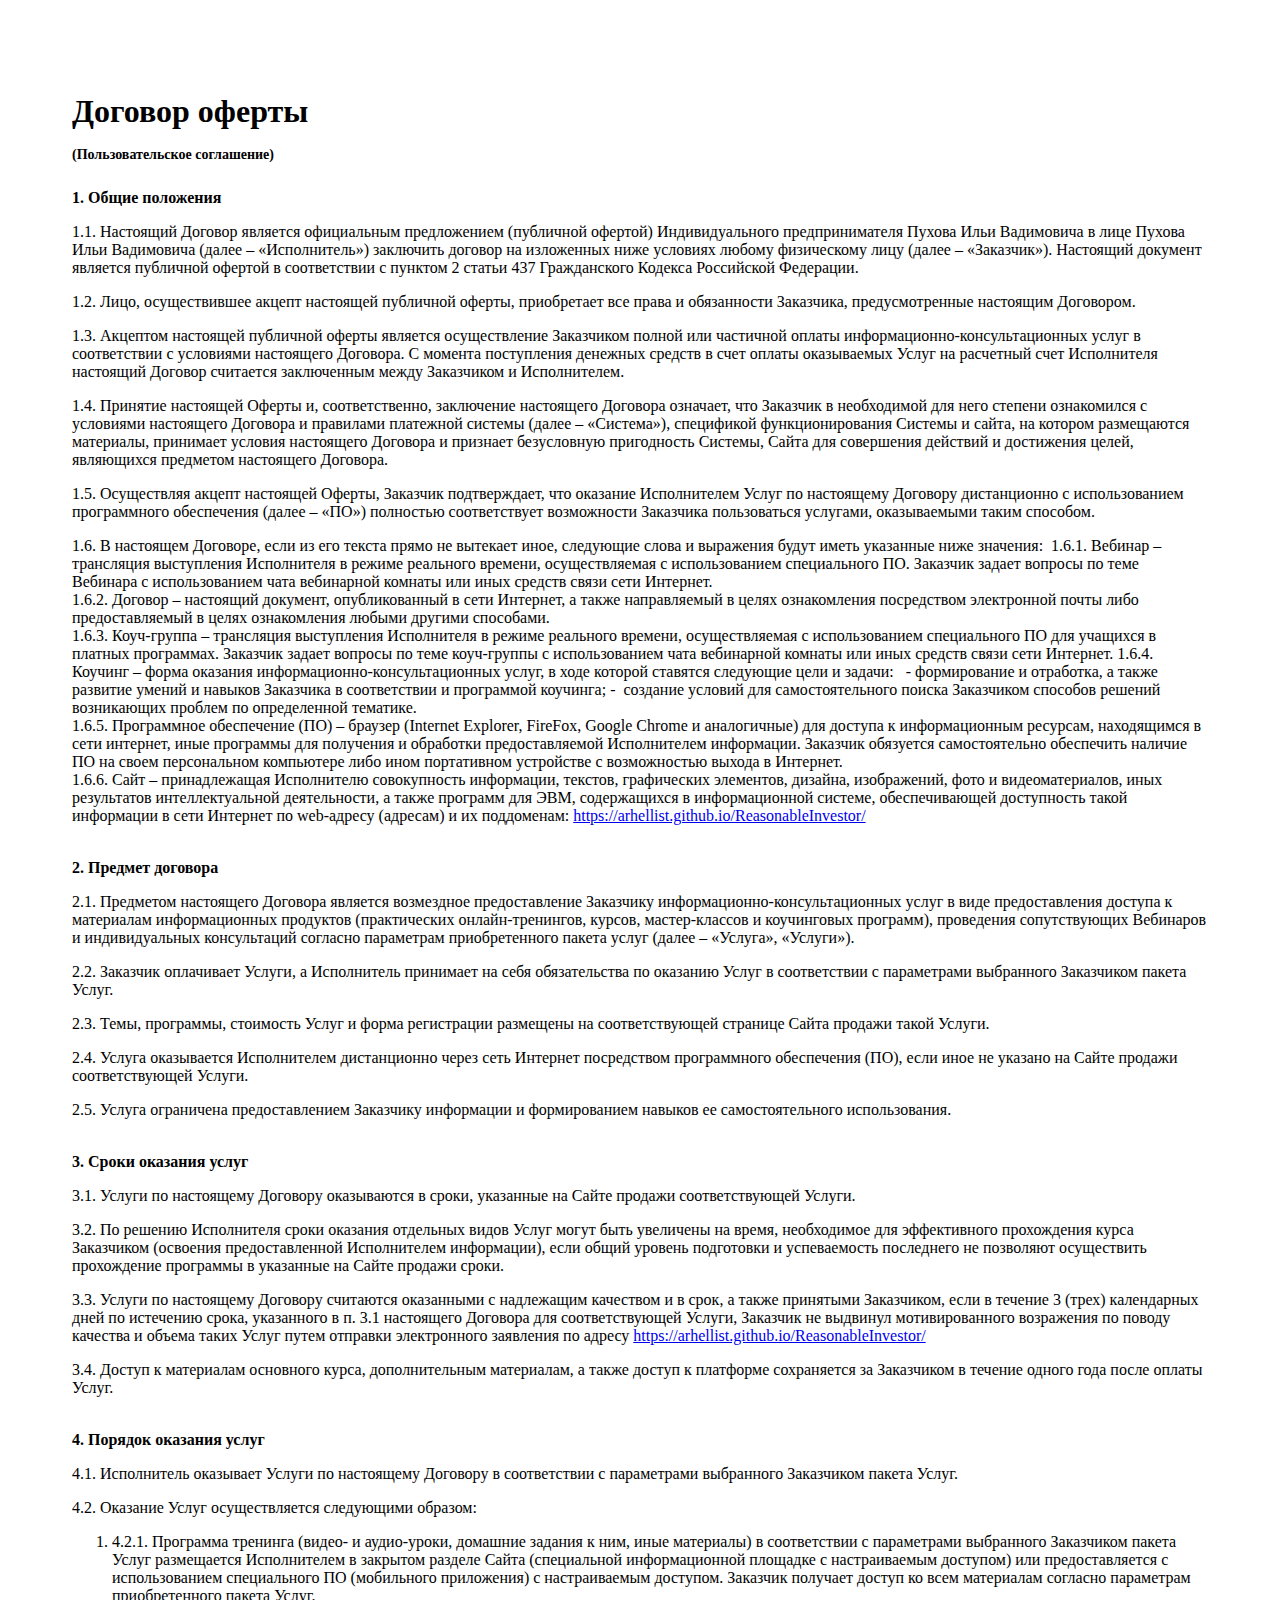
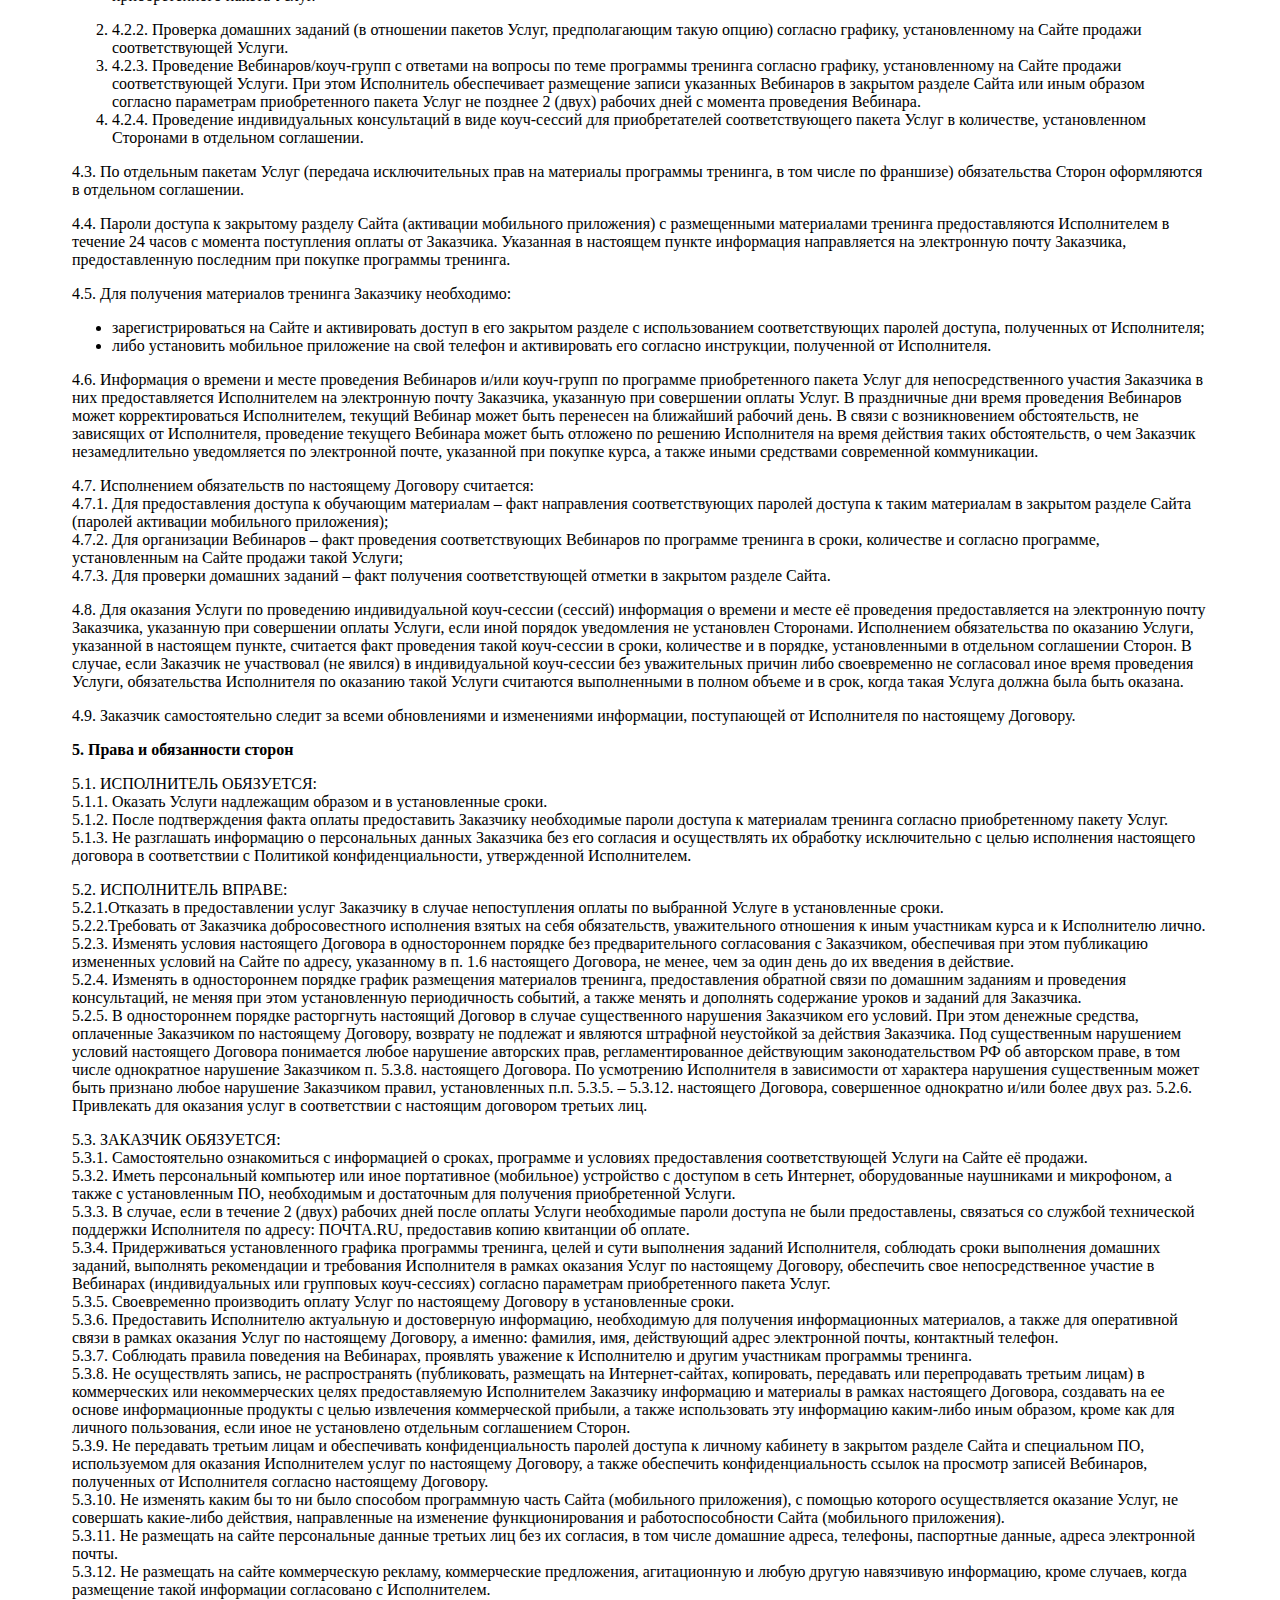
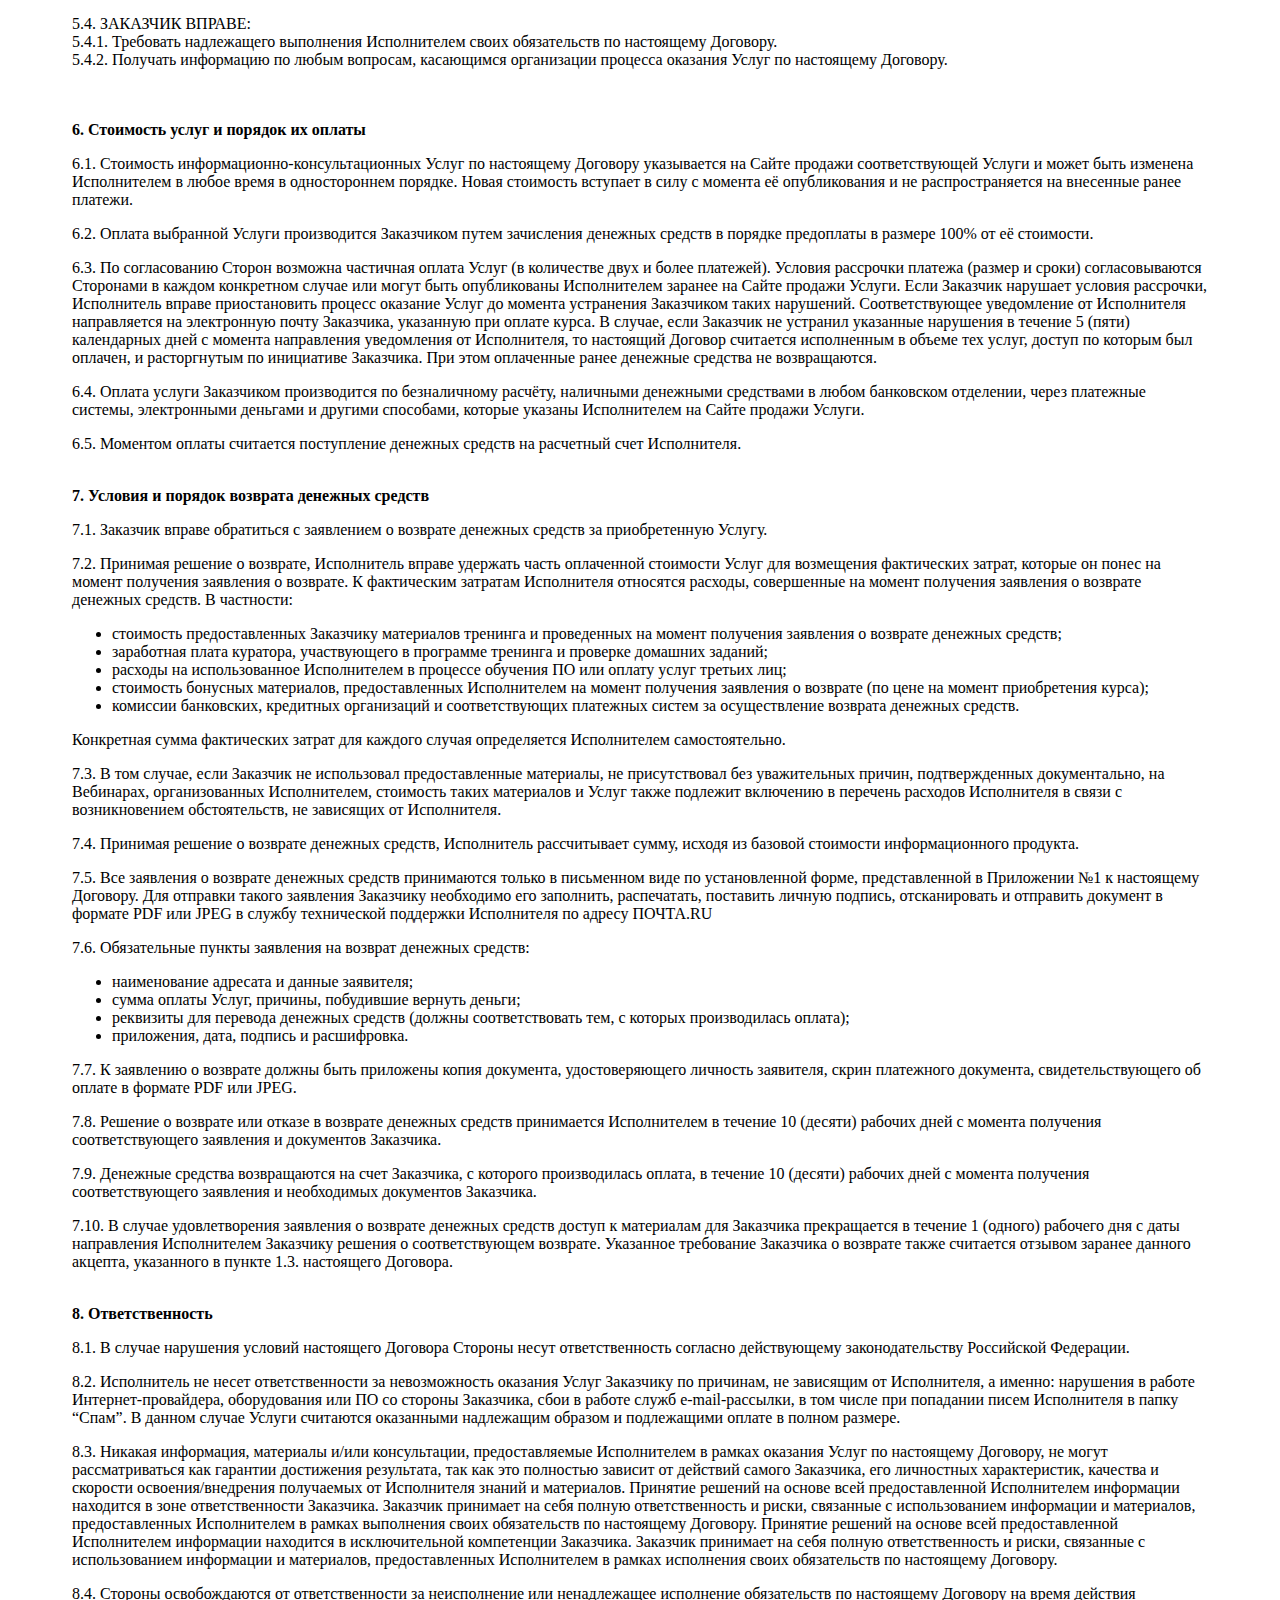
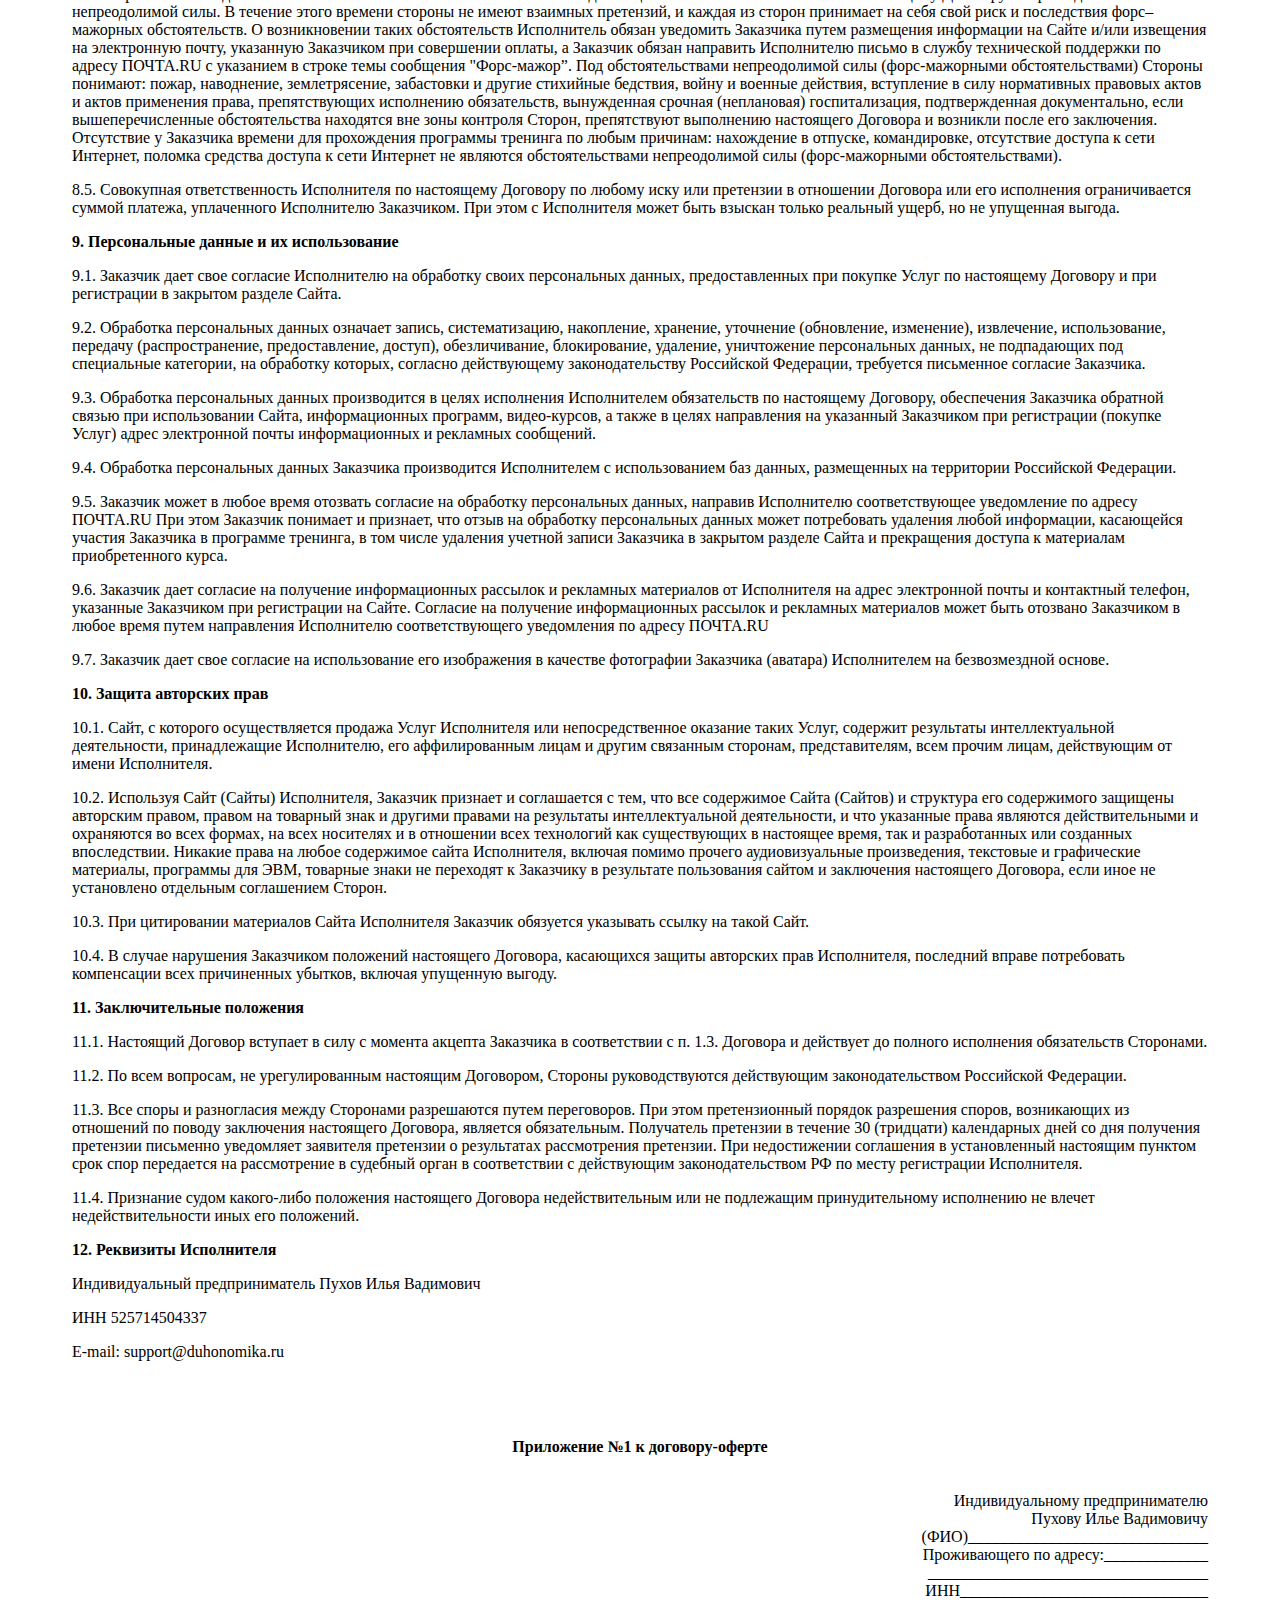
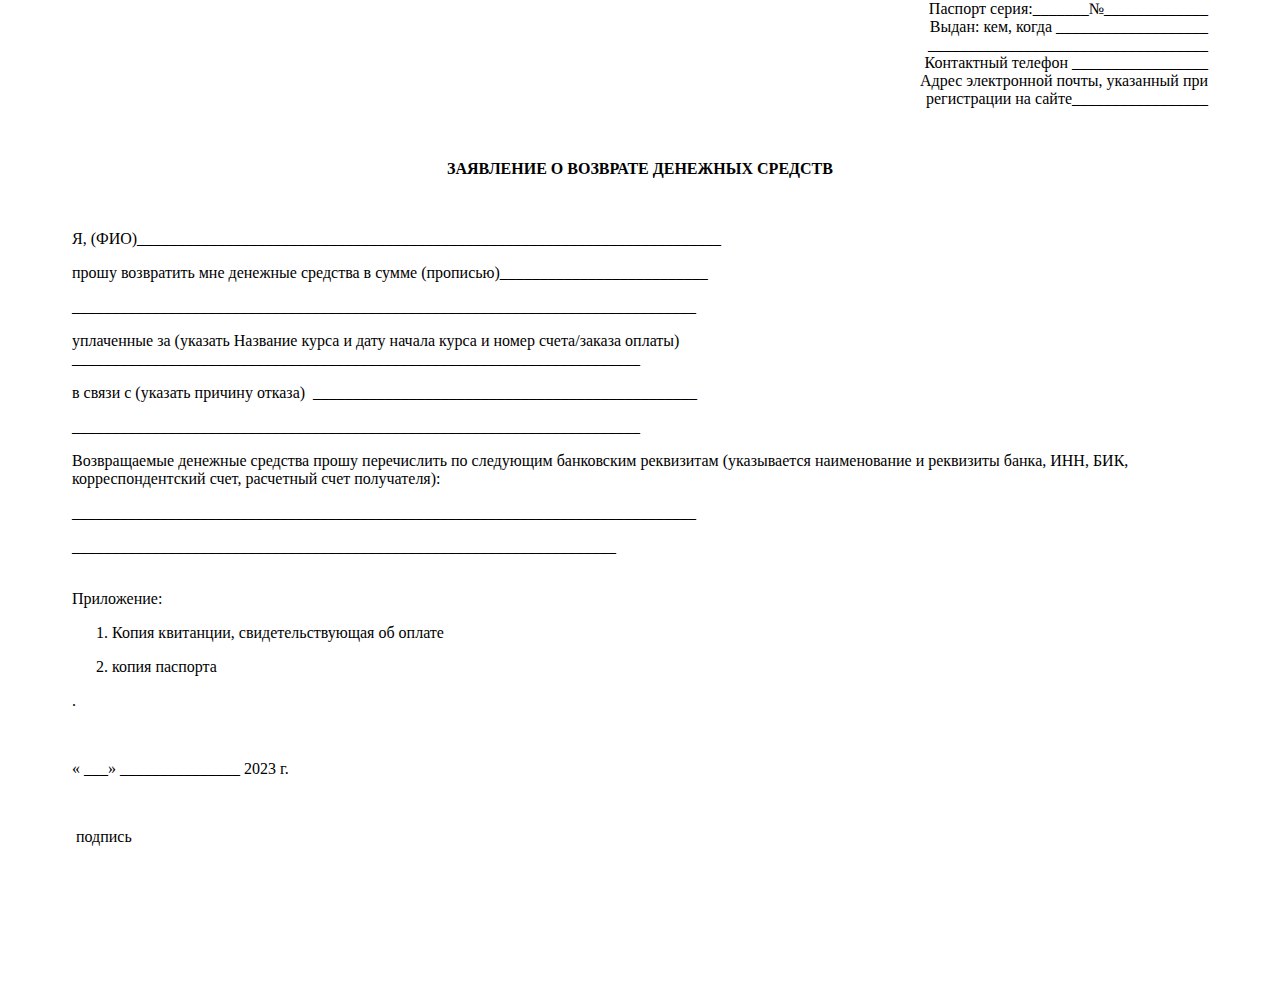
==== commit 6d9b222b: "Oferta & Polisy -3" ====
--- a/Oferta.html
+++ b/Oferta.html
@@ -29,10 +29,6 @@
 <div class="wrapper1">
 <div class="wrapper2">
 <div class="">
-<div class="xs-force-center textable">
-<p dir="ltr">УТВЕРЖДЕН&nbsp;<br>Приказ&nbsp;ИП Пухов Илья Вадимович <br>№ 3 от 02.12.2020 г.<br>Размещена на сайте&nbsp;<br>02.12.2020 г.</p>
-<p>&nbsp;</p>
-</div>
 </div>
 </div>
 </div>
@@ -46,7 +42,9 @@
 <div class="wrapper2">
 <div class="">
 <div class="xs-force-center textable">
-<p><strong><span class="p">1. Общие положения</span></strong></p>
+<p><strong><span class="p">1. Общие положения
+</span>
+</strong></p>
 </div>
 </div>
 </div>
@@ -73,12 +71,83 @@
 <div class="wrapper1">
 <div class="wrapper2">
 <div class="">
-<p class="font-header spans xs-force-center textable gray-theme"><span class="p" dir="ltr">1.1. Настоящий Договор является официальным предложением (публичной офертой) ИП Пухов Илья Вадимович&nbsp;(далее «Исполнитель») заключить договор на изложенных ниже условиях любому физическому лицу (далее – «Заказчик»). Настоящий документ является публичной офертой в соответствии с пунктом 2 статьи 437 Гражданского Кодекса Российской Федерации.</span></p>
-<p class="font-header spans xs-force-center textable gray-theme"><span class="p" dir="ltr">1.2. Лицо, осуществившее акцепт настоящей публичной оферты, приобретает все права и обязанности Заказчика, предусмотренные настоящим договором.</span></p>
-<p class="font-header spans xs-force-center textable gray-theme"><span class="p" dir="ltr">1.3. Акцептом настоящей публичной оферты является осуществление Заказчиком полной или частичной оплаты информационно-консультационных услуг в соответствии с условиями настоящего договора. С момента поступления денежных средств в счет оплаты оказываемых услуг на расчетный счет Исполнителя настоящий договор считается заключенным между Заказчиком и Исполнителем.</span></p>
-<p class="font-header spans xs-force-center textable gray-theme"><span class="p" dir="ltr">1.4. Принятие настоящей Оферты и, соответственно, заключение настоящего Договора означает, что Заказчик в необходимой для него степени ознакомился с условиями настоящего договора и правилами платежной системы (далее - Системы), спецификой функционирования Системы и сайта, на котором размещаются &nbsp;материалы, принимает условия настоящего договора и признает безусловную пригодность Системы, сайта для совершения действий и достижения целей, являющихся предметом настоящего договора.</span></p>
-<p class="font-header spans xs-force-center textable gray-theme"><span class="p" dir="ltr">1.5. Осуществляя акцепт настоящей оферты, Заказчик подтверждает, что оказание Исполнителем услуг по настоящему договору дистанционно с использованием программного обеспечения (далее - ПО) полностью соответствует возможности Заказчика пользоваться услугами, оказываемыми таким способом.</span></p>
-<p class="font-header spans xs-force-center textable gray-theme"><span class="p" dir="ltr">1.6. В настоящем договоре, если из его текста прямо не вытекает иное, следующие слова и выражения будут иметь указанные ниже значения:<br></span><span class="p" dir="ltr">1.6.1. Вебинар – это:</span><span class="p" dir="ltr">&nbsp;- трансляция выступления Исполнителя в режиме реального времени, осуществляемая с использованием специального ПО.</span><span class="p" dir="ltr">Заказчик задает вопросы по теме вебинара с использованием чата вебинарной комнаты или иных средств связи сети Интернет.<br></span><span class="p" dir="ltr">1.6.2. Коуч группа &nbsp;- это:&nbsp;</span><span class="p" dir="ltr">- трансляция выступления Исполнителя в режиме реального времени, осуществляемая с использованием специального ПО для учащихся в платных программах.</span><span class="p" dir="ltr">Заказчик задает вопросы по теме коуч-группы с использованием чата вебинарной комнаты или иных средств связи сети Интернет.<br></span><span class="p" dir="ltr">1.6.3. Договор – настоящий документ, опубликованный в сети Интернет, а также направляемый в целях ознакомления посредством электронной почты либо предоставляемый в целях ознакомления любыми другими способами.<br></span><span class="p" dir="ltr">1.6.4. Коучинг – форма оказания информационно-консультационных услуг, в ходе которой ставятся следующие цели и задачи:</span><span class="p" dir="ltr">&nbsp; - формирование и отработка, а также развитие умений и навыков Заказчика в соответствии и программой коучинга;</span><span class="p" dir="ltr">- &nbsp;создание условий для самостоятельного поиска Заказчиком способов решений возникающих проблем по определенной тематике.<br></span><span class="p" dir="ltr">1.6.5. Программное обеспечение (ПО) – браузер (Internet Explorer, FireFox, Google Chrome и аналогичные) для доступа к информационным ресурсам, находящимся в сети интернет, иные программы для получения, обработки предоставляемой Исполнителем информации. Заказчик обязуется самостоятельно обеспечить наличие ПО на своем персональном компьютере либо ином портативном устройстве с возможностью выхода в Интернет.<br></span><span class="p" dir="ltr">1.6.6. Сайт - принадлежащие Исполнителю совокупность информации, текстов, графических элементов, дизайна, изображений, фото и видеоматериалов, иных результатов интеллектуальной деятельности, а также программ для ЭВМ, содержащихся в информационной системе, обеспечивающей доступность такой информации в сети Интернет по web-адресу (-ам) и их поддоменам:&nbsp;https://duhonomika.ru/</span><span class="p"><br></span><span class="p"><br></span></p>
+<p class="font-header spans xs-force-center textable gray-theme">
+  <span class="p" dir="ltr">
+    
+  1.1. Настоящий Договор является официальным предложением (публичной офертой) Индивидуального предпринимателя Пухова Ильи Вадимовича в лице Пухова Ильи Вадимовича (далее – «Исполнитель») заключить договор на изложенных ниже условиях любому физическому лицу (далее – «Заказчик»). Настоящий документ является публичной офертой в соответствии с пунктом 2 статьи 437 Гражданского Кодекса Российской Федерации.
+</span>
+</p>
+<p class="font-header spans xs-force-center textable gray-theme">
+  <span class="p" dir="ltr">
+    
+  1.2. Лицо, осуществившее акцепт настоящей публичной оферты, приобретает все права и обязанности Заказчика, предусмотренные настоящим Договором.
+</span>
+</p>
+<p class="font-header spans xs-force-center textable gray-theme">
+  <span class="p" dir="ltr">
+    
+  1.3. Акцептом настоящей публичной оферты является осуществление Заказчиком полной или частичной оплаты информационно-консультационных услуг в соответствии с условиями настоящего Договора. С момента поступления денежных средств в счет оплаты оказываемых Услуг на расчетный счет Исполнителя настоящий Договор считается заключенным между Заказчиком и Исполнителем.
+</span>
+</p>
+<p class="font-header spans xs-force-center textable gray-theme">
+  <span class="p" dir="ltr">
+    
+  1.4. Принятие настоящей Оферты и, соответственно, заключение настоящего Договора означает, что Заказчик в необходимой для него степени ознакомился с условиями настоящего Договора и правилами платежной системы (далее – «Система»), спецификой функционирования Системы и сайта, на котором размещаются материалы, принимает условия настоящего Договора и признает безусловную пригодность Системы, Сайта для совершения действий и достижения целей, являющихся предметом настоящего Договора.
+</span>
+</p>
+<p class="font-header spans xs-force-center textable gray-theme">
+  <span class="p" dir="ltr">
+    
+  1.5. Осуществляя акцепт настоящей Оферты, Заказчик подтверждает, что оказание Исполнителем Услуг по настоящему Договору дистанционно с использованием программного обеспечения (далее – «ПО») полностью соответствует возможности Заказчика пользоваться услугами, оказываемыми таким способом.
+</span>
+</p>
+<p class="font-header spans xs-force-center textable gray-theme">
+  <span class="p" dir="ltr">
+    
+  1.6. В настоящем Договоре, если из его текста прямо не вытекает иное, следующие слова и выражения будут иметь указанные ниже значения:
+</span>
+  <span class="p" dir="ltr">
+    &nbsp;1.6.1. Вебинар – трансляция выступления Исполнителя в режиме реального времени, осуществляемая с использованием специального ПО.
+  </span>
+  <span class="p" dir="ltr">
+    Заказчик задает вопросы по теме Вебинара с использованием чата вебинарной комнаты или иных средств связи сети Интернет.<br>
+  </span>
+  <span class="p" dir="ltr">
+    1.6.2. Договор – настоящий документ, опубликованный в сети Интернет, а также направляемый в целях ознакомления посредством электронной почты либо предоставляемый в целях ознакомления любыми другими способами.
+    <br>
+  </span>
+  <span class="p" dir="ltr">
+    
+    1.6.3. Коуч-группа – трансляция выступления Исполнителя в режиме реального времени, осуществляемая с использованием специального ПО для учащихся в платных программах. Заказчик задает вопросы по теме коуч-группы с использованием чата вебинарной комнаты или иных средств связи сети Интернет.
+  
+  </span>
+    
+    <span class="p" dir="ltr">
+      
+      1.6.4. Коучинг – форма оказания информационно-консультационных услуг, в ходе которой ставятся следующие цели и задачи:
+    
+    </span>
+    <span class="p" dir="ltr">
+      &nbsp; - формирование и отработка, а также развитие умений и навыков Заказчика в соответствии и программой коучинга;
+    </span>
+    <span class="p" dir="ltr">
+      - &nbsp;создание условий для самостоятельного поиска Заказчиком способов решений возникающих проблем по определенной тематике.<br>
+    </span>
+    <span class="p" dir="ltr">
+      
+      1.6.5. Программное обеспечение (ПО) – браузер (Internet Explorer, FireFox, Google Chrome и аналогичные) для доступа к информационным ресурсам, находящимся в сети интернет, иные программы для получения и обработки предоставляемой Исполнителем информации. Заказчик обязуется самостоятельно обеспечить наличие ПО на своем персональном компьютере либо ином портативном устройстве с возможностью выхода в Интернет.<br>
+    
+    </span>
+    <span class="p" dir="ltr">
+      
+      1.6.6. Сайт – принадлежащая Исполнителю совокупность информации, текстов, графических элементов, дизайна, изображений, фото и видеоматериалов, иных результатов интеллектуальной деятельности, а также программ для ЭВМ, содержащихся в информационной системе, обеспечивающей доступность такой информации в сети Интернет по web-адресу (адресам) и их поддоменам: 
+      <a href="https://arhellist.github.io/ReasonableInvestor/">https://arhellist.github.io/ReasonableInvestor/</a>
+    </span>
+    <span class="p"><br>
+    </span>
+    <span class="p"><br>
+    </span>
+  </p>
 </div>
 </div>
 </div>
@@ -87,7 +156,9 @@
 <div class="wrapper1">
 <div class="wrapper2">
 <div class="">
-<p class="font-header spans xs-force-center textable"><span class="p"><strong>2.&nbsp;Предмет договора</strong></span></p>
+<p class="font-header spans xs-force-center textable"><span class="p"><strong>2.&nbsp;Предмет договора</strong>
+</span>
+</p>
 </div>
 </div>
 </div>
@@ -96,11 +167,41 @@
 <div class="wrapper1">
 <div class="wrapper2">
 <div class="">
-<p class="font-header spans xs-force-center textable gray-theme"><span class="p" dir="ltr">2.1. Предметом настоящего Договора является возмездное предоставление Заказчику информационно-консультационных услуг в виде предоставления доступа к материалам информационных продуктов (практических онлайн-тренингов, курсов, мастер-классов и коучинговых программ), проведения сопутствующих вебинаров и индивидуальных консультаций согласно приобретенного пакета услуг (далее – “Услуги”, “Услуга”);&nbsp;</span></p>
-<p class="font-header spans xs-force-center textable gray-theme"><span class="p" dir="ltr">2.2. Заказчик оплачивает Услуги, а Исполнитель принимает на себя обязательства исполнить такие Услуги в соответствии с выбранным Заказчиком пакетом.</span></p>
-<p class="font-header spans xs-force-center textable gray-theme"><span class="p" dir="ltr">2.3. Темы, программы, стоимость Услуг и форма регистрации размещены на соответствующей странице (сайте) продажи такой Услуги.&nbsp;</span></p>
-<p class="font-header spans xs-force-center textable gray-theme"><span class="p" dir="ltr">2.4. Услуга оказывается Исполнителем дистанционно через сеть Интернет посредством программного обеспечения (ПО), если иное не указано на Сайте продажи соответствующей Услуги.&nbsp;</span></p>
-<p class="font-header spans xs-force-center textable gray-theme"><span class="p" dir="ltr">2.5. Услуга ограничена предоставлением Заказчику информации и формированием навыков ее самостоятельного использования.</span><span class="p" dir="ltr"><br></span><span class="p"><br></span></p>
+<p class="font-header spans xs-force-center textable gray-theme"><span class="p" dir="ltr">
+  
+  2.1. Предметом настоящего Договора является возмездное предоставление Заказчику информационно-консультационных услуг в виде предоставления доступа к материалам информационных продуктов (практических онлайн-тренингов, курсов, мастер-классов и коучинговых программ), проведения сопутствующих Вебинаров и индивидуальных консультаций согласно параметрам приобретенного пакета услуг (далее – «Услуга», «Услуги»).
+&nbsp;
+</span>
+</p>
+<p class="font-header spans xs-force-center textable gray-theme">
+  <span class="p" dir="ltr">
+    
+    2.2. Заказчик оплачивает Услуги, а Исполнитель принимает на себя обязательства по оказанию Услуг в соответствии с параметрами выбранного Заказчиком пакета Услуг.
+  </span>
+</p>
+<p class="font-header spans xs-force-center textable gray-theme">
+  <span class="p" dir="ltr">
+    
+    2.3. Темы, программы, стоимость Услуг и форма регистрации размещены на соответствующей странице Сайта продажи такой Услуги. &nbsp;
+  </span>
+</p>
+<p class="font-header spans xs-force-center textable gray-theme"><span class="p" dir="ltr">
+  
+  2.4. Услуга оказывается Исполнителем дистанционно через сеть Интернет посредством программного обеспечения (ПО), если иное не указано на Сайте продажи соответствующей Услуги. 
+  &nbsp;
+</span>
+</p>
+<p class="font-header spans xs-force-center textable gray-theme">
+  <span class="p" dir="ltr">
+    
+    2.5. Услуга ограничена предоставлением Заказчику информации и формированием навыков ее самостоятельного использования.
+  </span>
+<span class="p" dir="ltr">
+  <br>
+</span>
+    <span class="p"><br>
+    </span>
+  </p>
 </div>
 </div>
 </div>
@@ -109,7 +210,9 @@
 <div class="wrapper1">
 <div class="wrapper2">
 <div class="">
-<p class="font-header spans xs-force-center textable"><span class="p"><strong>3.&nbsp;Сроки оказания услуг&nbsp;</strong></span></p>
+<p class="font-header spans xs-force-center textable"><span class="p"><strong>3.&nbsp;Сроки оказания услуг&nbsp;</strong>
+</span>
+</p>
 </div>
 </div>
 </div>
@@ -118,18 +221,46 @@
 <div class="wrapper1">
 <div class="wrapper2">
 <div class="">
-<p class="font-header spans xs-force-center textable gray-theme"><span class="p" dir="ltr">3.1. Услуги по настоящему договору оказываются в сроки, указанные на сайте продажи соответствующей Услуги.</span></p>
-<p class="font-header spans xs-force-center textable gray-theme"><span class="p" dir="ltr">3.2. По решению Исполнителя сроки оказания отдельных видов Услуг могут быть увеличены на время, необходимое для эффективного прохождения курса Заказчиком (освоения предоставленной от Исполнителя информации), если общий уровень подготовки и успеваемость последнего не позволяют прохождение программы в указанные на сайте продажи сроки.</span></p>
-<p class="font-header spans xs-force-center textable gray-theme"><span class="p" dir="ltr">3.3. Услуги по настоящему договору считаются оказанными с надлежащим качеством и в срок, а также принятыми Заказчиком, если в течение 3 (трех) календарных дней по истечению срока, указанного в п. 3.1 настоящего договора для соответствующей услуги, Заказчик не заявил мотивированного возражения на качество и объем таких услуг путем отправки заявления по адресу&nbsp;https://duhonomika.ru/lp/</span></p>
-<p class="font-header spans xs-force-center textable gray-theme"><span class="p" dir="ltr">3.4. Доступ к материалам основного курса, дополнительным материалам, а также доступ к платформе сохраняется за Заказчиком в течение одного года после оплаты.</span><span class="p"><br></span><span class="p"><br></span></p>
-</div>
-</div>
-</div>
-</div>
-<div class="wrapper1">
-<div class="wrapper2">
-<div class="">
-<p class="font-header spans xs-force-center textable"><span class="p"><strong>4.&nbsp;Порядок оказания услуг</strong></span></p>
+<p class="font-header spans xs-force-center textable gray-theme">
+  <span class="p" dir="ltr">
+    
+    3.1. Услуги по настоящему Договору оказываются в сроки, указанные на Сайте продажи соответствующей Услуги.
+  </span>
+</p>
+<p class="font-header spans xs-force-center textable gray-theme">
+  <span class="p" dir="ltr">
+    
+    3.2. По решению Исполнителя сроки оказания отдельных видов Услуг могут быть увеличены на время, необходимое для эффективного прохождения курса Заказчиком (освоения предоставленной Исполнителем информации), если общий уровень подготовки и успеваемость последнего не позволяют осуществить прохождение программы в указанные на Сайте продажи сроки.
+  </span>
+</p>
+<p class="font-header spans xs-force-center textable gray-theme">
+  <span class="p" dir="ltr">
+    
+    3.3. Услуги по настоящему Договору считаются оказанными с надлежащим качеством и в срок, а также принятыми Заказчиком, если в течение 3 (трех) календарных дней по истечению срока, указанного в п. 3.1 настоящего Договора для соответствующей Услуги, Заказчик не выдвинул мотивированного возражения по поводу качества и объема таких Услуг путем отправки электронного заявления по адресу <a href="https://arhellist.github.io/ReasonableInvestor/">https://arhellist.github.io/ReasonableInvestor/</a>
+  
+  </span>
+</p>
+<p class="font-header spans xs-force-center textable gray-theme">
+  <span class="p" dir="ltr">
+    
+    3.4. Доступ к материалам основного курса, дополнительным материалам, а также доступ к платформе сохраняется за Заказчиком в течение одного года после оплаты Услуг.
+  
+  </span>
+  <span class="p"><br>
+  </span>
+  <span class="p"><br>
+  </span>
+</p>
+</div>
+</div>
+</div>
+</div>
+<div class="wrapper1">
+<div class="wrapper2">
+<div class="">
+<p class="font-header spans xs-force-center textable"><span class="p"><strong>4.&nbsp;Порядок оказания услуг</strong>
+</span>
+</p>
 </div>
 </div>
 </div>
@@ -137,28 +268,135 @@
 <div class="wrapper1">
 <div class="wrapper2">
 <div class="">
-<p class="font-header spans xs-force-center textable gray-theme"><span class="p" dir="ltr">4.1. Исполнитель оказывает Услуги по настоящему договору в соответствии с выбранным Заказчиком пакетом услуг.&nbsp;</span></p>
-<p class="font-header spans xs-force-center textable gray-theme"><span class="p" dir="ltr">4.2. Оказание услуг осуществляется следующими образом:</span></p>
+<p class="font-header spans xs-force-center textable gray-theme"><span class="p" dir="ltr">
+  
+  4.1. Исполнитель оказывает Услуги по настоящему Договору в соответствии с параметрами выбранного Заказчиком пакета Услуг. 
+&nbsp;
+</span>
+</p>
+<p class="font-header spans xs-force-center textable gray-theme"><span class="p" dir="ltr">
+  
+  4.2. Оказание Услуг осуществляется следующими образом:
+</span>
+</p>
 <ol>
-<li dir="ltr"><span class="p" dir="ltr">программа тренинга (видео- и аудио-уроки, домашние задания к ним, иные материалы) в соответствии с приобретенным пакетом Услуг размещается Исполнителем в закрытом разделе Сайта (специальной информационной площадке с настраиваемым доступом) или предоставляется с использованием специального ПО (мобильного приложения) с настраиваемым доступом.&nbsp;</span>Заказчик получает доступ ко всем материалам согласно приобретенного пакета Услуг.</li>
+<li dir="ltr">
+  
+  <span class="p" dir="ltr">
+    
+    4.2.1. Программа тренинга (видео- и аудио-уроки, домашние задания к ним, иные материалы) в соответствии с параметрами выбранного Заказчиком пакета Услуг размещается Исполнителем в закрытом разделе Сайта (специальной информационной площадке с настраиваемым доступом) или предоставляется с использованием специального ПО (мобильного приложения) с настраиваемым доступом. Заказчик получает доступ ко всем материалам согласно параметрам приобретенного пакета Услуг.&nbsp;
+  
+  </span>
+  </li>
 </ol>
 <ol start="2">
-<li dir="ltr"><span class="p" dir="ltr">проверка домашних заданий (по пакетам услуг, предполагающим такую опцию) согласно графику, установленному на сайте продажи соответствующей Услуги.</span></li>
-<li dir="ltr"><span class="p" dir="ltr">проведение вебинаров/коуч-групп с ответами на вопросы по теме программы тренинга согласно графику, установленному на сайте продажи соответствующей Услуги. При этом Исполнитель обеспечивает размещение записи указанных вебинаров в закрытом разделе Сайта или иным образом согласно содержанию приобретенного пакета Услуг &nbsp;не позднее 2 (двух) рабочих дней с момента проведения вебинара.</span></li>
-<li dir="ltr"><span class="p" dir="ltr">проведение индивидуальных консультаций в виде коуч-сессий по соответствующему пакету Услуг в количестве, установленном Сторонами в отдельном соглашении.</span></li>
+<li dir="ltr">
+  
+  <span class="p" dir="ltr">
+    
+    4.2.2. Проверка домашних заданий (в отношении пакетов Услуг, предполагающим такую опцию) согласно графику, установленному на Сайте продажи соответствующей Услуги.
+  
+  </span>
+</li>
+<li dir="ltr">
+  
+  <span class="p" dir="ltr">
+    
+    4.2.3. Проведение Вебинаров/коуч-групп с ответами на вопросы по теме программы тренинга согласно графику, установленному на Сайте продажи соответствующей Услуги. При этом Исполнитель обеспечивает размещение записи указанных Вебинаров в закрытом разделе Сайта или иным образом согласно параметрам приобретенного пакета Услуг не позднее 2 (двух) рабочих дней с момента проведения Вебинара.
+  
+  </span>
+</li>
+<li dir="ltr">
+  
+  <span class="p" dir="ltr">
+    
+    4.2.4. Проведение индивидуальных консультаций в виде коуч-сессий для приобретателей соответствующего пакета Услуг в количестве, установленном Сторонами в отдельном соглашении.
+  
+  </span>
+</li>
 </ol>
-<p class="font-header spans xs-force-center textable gray-theme"><span class="p" dir="ltr">4.3. По отдельным пакетам услуг (передача исключительных прав на материалы программы тренинга, в том числе по франшизе) обязательства Сторон оформляются в отдельном соглашении.&nbsp;</span></p>
-<p class="font-header spans xs-force-center textable gray-theme"><span class="p" dir="ltr">4.4. Пароли доступа к закрытому разделу Сайта (активации мобильного приложения), где размещаются материалы тренинга, предоставляются Исполнителем в течение 24 часов с момента поступления оплаты от Заказчика.&nbsp;</span><span class="p" dir="ltr">Указанная в настоящем пункте информация направляется на адрес электронной почты Заказчика, предоставленной последним при покупке программы тренинга.&nbsp;</span></p>
-<p class="font-header spans xs-force-center textable gray-theme"><span class="p" dir="ltr">4.5. Для получения материалов тренинга Заказчику необходимо:&nbsp;</span></p>
+<p class="font-header spans xs-force-center textable gray-theme">
+  <span class="p" dir="ltr">
+    
+    4.3. По отдельным пакетам Услуг (передача исключительных прав на материалы программы тренинга, в том числе по франшизе) обязательства Сторон оформляются в отдельном соглашении. 
+  
+  </span>
+</p>
+<p class="font-header spans xs-force-center textable gray-theme">
+  <span class="p" dir="ltr">
+    
+    4.4. Пароли доступа к закрытому разделу Сайта (активации мобильного приложения) с размещенными материалами тренинга предоставляются Исполнителем в течение 24 часов с момента поступления оплаты от Заказчика. Указанная в настоящем пункте информация направляется на электронную почту Заказчика, предоставленную последним при покупке программы тренинга. 
+  
+  </span>
+  <span class="p" dir="ltr">
+    
+  
+  </span>
+</p>
+<p class="font-header spans xs-force-center textable gray-theme"><span class="p" dir="ltr">
+  
+  4.5. Для получения материалов тренинга Заказчику необходимо: &nbsp;
+</span>
+</p>
 <ul>
-<li dir="ltr"><span class="p" dir="ltr">зарегистрироваться на Сайте и активировать доступ в его закрытом разделе с использованием соответствующих паролей доступа, полученных от Исполнителя;</span></li>
-<li dir="ltr"><span class="p" dir="ltr">либо установить мобильное приложение на свой телефон и активировать его согласно инструкции, полученной от Исполнителя.&nbsp;</span></li>
+<li dir="ltr">
+  <span class="p" dir="ltr">
+  
+  зарегистрироваться на Сайте и активировать доступ в его закрытом разделе с использованием соответствующих паролей доступа, полученных от Исполнителя;
+</span>
+</li>
+<li dir="ltr">
+  <span class="p" dir="ltr">
+  
+  либо установить мобильное приложение на свой телефон и активировать его согласно инструкции, полученной от Исполнителя. 
+  &nbsp;
+</span>
+</li>
 </ul>
-<p class="font-header spans xs-force-center textable gray-theme"><span class="p" dir="ltr">4.6. Информация о времени и месте проведения вебинаров и/или коуч-групп по программе приобретенного пакета Услуг для непосредственного участия Заказчика на них предоставляется Исполнителем на электронную почту Заказчика, указанную при совершении оплаты Услуг.</span><span class="p" dir="ltr">На период праздничных дней периодичность проведение вебинаров корректируется, текущий вебинар может быть перенесен на ближайшие рабочие дни.</span><span class="p" dir="ltr">По обстоятельствам, не зависящим от воли Исполнителя, проведение текущего вебинара может быть отложено по решению Исполнителя на время действия таких обстоятельств, о чем Заказчик незамедлительно уведомляется по электронной почте, указанной при покупке курса, а также иными средствами современной коммуникации.</span></p>
-<p class="font-header spans xs-force-center textable gray-theme"><span class="p" dir="ltr">4.7. Исполнением обязательств по настоящему договору считается<br></span><span class="p" dir="ltr">4.7.1. Для предоставления доступа к обучающим материалам - факт направления соответствующих паролей доступа к таким материалам в закрытом разделе сайта (паролей активации мобильного приложения);<br></span><span class="p" dir="ltr">4.7.2. Для организации вебинаров - факт проведения соответствующих вебинаров по программе тренинга в сроки, количестве и программе, установленным на сайте продажи такой Услуги;<br></span><span class="p" dir="ltr">4.7.3. Для проверки домашних заданий - &nbsp;факт получения соответствующей отметки в закрытом разделе Сайта.</span></p>
-<p class="font-header spans xs-force-center textable gray-theme"><span class="p" dir="ltr">4.8. Для оказания услуг по проведению индивидуальной коуч-сессии информация о времени и месте проведения такой коуч-сессии (-ий) &nbsp;предоставляется на электронную почту Заказчика, указанную при совершении оплаты, если иной порядок уведомления не установлен Сторонами.</span><span class="p" dir="ltr">Исполнение обязательства по оказанию Услуги, указанной в настоящем пункте, считается факт проведения такой коуч-сессии в сроки, количестве и в порядке, установленным в отдельном соглашении Сторон.&nbsp;</span><span class="p" dir="ltr">В случае, если Заказчик не участвовал (не явился) на индивидуальной коуч-сессии без уважительных причин либо своевременно не согласовал иное время проведения Услуги, обязательства Исполнителя по оказанию такой Услуги считаются выполненными в полном объеме и в срок, когда такая услуга должна была быть оказана.</span></p>
-<p class="font-header spans xs-force-center textable gray-theme"><span class="p" dir="ltr">4.9. Заказчик самостоятельно следит за всеми обновлениями и изменениями информации, поступающей от Исполнителя по настоящему договору.</span><span class="p"><br></span></p>
-<p>4.10. При использовании рассрочки вступают в действие следующие пункты:<br>4.10.1. Тарифы, стоимость рассрочки и график платежей представлены на сайте в момент оформления заказа. Сумма оплаты в рассрочку может быть больше, чем сумма оплаты одним платежом. Выбранный тариф рассрочки самостоятельно сохраняется пользователем, с помощью кнопки сохранить, и является неотъемлемой частью данного договора.<br>4.10.2. Для выдачи рассрочки исполнитель дополнительно запрашивает у клиента данные: серия и номер паспорта, скан главной страницы паспорта (с фотографией), скан страницы с последним местом прописки.<br>4.10.3. Рассрочка всегда оформляется на физическое лицо, даже если оплачивает организация, которая будет в дальнейшем использовать объект реализации.<br>4.10.4. Первый платеж осуществляется в день оформления рассрочки.<br>4.10.5. Последующие платежи осуществляются 1 раз в месяц, до выплаты рассрочки.<br>4.10.6. Перед очередным платежом потребителю придет ссылка на оплату следующей части платежа.<br>4.10.7. Потребитель может погасить всю рассрочку в любой момент времени через свой личный кабинет на сайте&nbsp;https://duhonomika.ru/lk/&nbsp;4.10.8. Потребитель или организация, которую он представляет обязуется вносить платежи в срок, установленным графиком платежей.<br>4.10.9. В случае если потребитель или организация, которую он представляет имеет просрочку по платежу более 5 дней, то:<br>4.10.9.1 объект реализации остается у потребителя в том виде в котором был на момент образования просрочки, исполнитель не несет ответственности за дальнейшую работу объекта реализации.<br>4.10.9.2. потребитель или организация, которую он представляет, отключается от личного кабинета на сайтеhttps://duhonomika.ru,<br>4.10.9.3. потребитель или организация, которую он представляет перестает получать обновления «объекта реализации» и техническую поддержку,<br>4.10.9.4. внесенная ранее оплата по рассрочке не возвращается,<br>4.10.9.5. потребитель или организация, которую он представляет может восстановить получение поддержки и обновления системы после полной уплаты рассрочки и суммы штрафа, равной 10% от стоимости системы в момент оформления заказа.</p>
+<p class="font-header spans xs-force-center textable gray-theme">
+  <span class="p" dir="ltr">
+    
+  4.6. Информация о времени и месте проведения Вебинаров и/или коуч-групп по программе приобретенного пакета Услуг для непосредственного участия Заказчика в них предоставляется Исполнителем на электронную почту Заказчика, указанную при совершении оплаты Услуг. В праздничные дни время проведения Вебинаров может корректироваться Исполнителем, текущий Вебинар может быть перенесен на ближайший рабочий день. В связи с возникновением обстоятельств, не зависящих от Исполнителя, проведение текущего Вебинара может быть отложено по решению Исполнителя на время действия таких обстоятельств, о чем Заказчик незамедлительно уведомляется по электронной почте, указанной при покупке курса, а также иными средствами современной коммуникации.
+</span>
+</p>
+<p class="font-header spans xs-force-center textable gray-theme">
+  <span class="p" dir="ltr">
+    
+    4.7. Исполнением обязательств по настоящему Договору считается:
+    <br>
+  </span>
+    <span class="p" dir="ltr">
+      
+      4.7.1. Для предоставления доступа к обучающим материалам – факт направления соответствующих паролей доступа к таким материалам в закрытом разделе Сайта (паролей активации мобильного приложения);
+      <br>
+    </span>
+    <span class="p" dir="ltr">
+      
+      4.7.2. Для организации Вебинаров – факт проведения соответствующих Вебинаров по программе тренинга в сроки, количестве и согласно программе, установленным на Сайте продажи такой Услуги;
+<br>
+</span>
+<span class="p" dir="ltr">
+  
+  4.7.3. Для проверки домашних заданий – факт получения соответствующей отметки в закрытом разделе Сайта.
+    
+</span>
+  </p>
+<p class="font-header spans xs-force-center textable gray-theme">
+  <span class="p" dir="ltr">
+    
+    4.8. Для оказания Услуги по проведению индивидуальной коуч-сессии (сессий) информация о времени и месте её проведения предоставляется на электронную почту Заказчика, указанную при совершении оплаты Услуги, если иной порядок уведомления не установлен Сторонами. Исполнением обязательства по оказанию Услуги, указанной в настоящем пункте, считается факт проведения такой коуч-сессии в сроки, количестве и в порядке, установленными в отдельном соглашении Сторон. В случае, если Заказчик не участвовал (не явился) в индивидуальной коуч-сессии без уважительных причин либо своевременно не согласовал иное время проведения Услуги, обязательства Исполнителя по оказанию такой Услуги считаются выполненными в полном объеме и в срок, когда такая Услуга должна была быть оказана.
+  
+  </span>
+    
+    <p class="font-header spans xs-force-center textable gray-theme">
+      <span class="p" dir="ltr">
+        
+        4.9. Заказчик самостоятельно следит за всеми обновлениями и изменениями информации, поступающей от Исполнителя по настоящему Договору.
+      
+      </span>
+        <span class="p"><br>
+        </span>
+      </p>
 </div>
 </div>
 </div>
@@ -167,7 +405,9 @@
 <div class="wrapper1">
 <div class="wrapper2">
 <div class="">
-<p class="font-header spans xs-force-center textable"><span class="p"><strong>5.&nbsp;Права и обязанности сторон</strong></span></p>
+<p class="font-header spans xs-force-center textable"><span class="p"><strong>5.&nbsp;Права и обязанности сторон</strong>
+</span>
+</p>
 </div>
 </div>
 </div>
@@ -176,10 +416,170 @@
 <div class="wrapper1">
 <div class="wrapper2">
 <div class="">
-<p class="font-header spans xs-force-center textable gray-theme"><span class="p" dir="ltr">5.1. ИСПОЛНИТЕЛЬ ОБЯЗУЕТСЯ:&nbsp;<br></span><span class="p" dir="ltr">5.1.1. Оказать Услуги надлежащим образом и в установленные сроки.<br></span><span class="p" dir="ltr">5.1.2. После подтверждения факта оплаты предоставить Заказчику необходимые пароли доступа к материалам тренинга согласно приобретенному пакету Услуг.&nbsp;<br></span><span class="p" dir="ltr">5.1.3. Не разглашать информацию о персональных данных Заказчика без его согласия и осуществлять их обработку исключительно с целью исполнения настоящего договора в соответствии с Политикой конфиденциальности, утвержденной Исполнителем.&nbsp;</span></p>
-<p class="font-header spans xs-force-center textable gray-theme"><span class="p" dir="ltr">5.2. ИСПОЛНИТЕЛЬ ВПРАВЕ:&nbsp;<br></span><span class="p" dir="ltr">5.2.1.Отказать в предоставлении услуг Заказчику в случае непоступления оплаты по выбранной Услуге в установленные сроки.&nbsp;<br></span><span class="p" dir="ltr">5.2.2.Требовать от Заказчика добросовестного исполнения взятых на себя обязательств, уважительного отношения к иным участникам курса и к Исполнителю лично.<br></span><span class="p" dir="ltr">5.2.3. Изменять условия настоящего договора в одностороннем порядке, без предварительного согласования с Заказчиком, обеспечивая при этом публикацию измененных условий на сайте по адресу, указанному в п. 1.6 настоящего Договора, не менее чем за один день до их введения в действие.<br></span><span class="p" dir="ltr">5.2.4. Изменять в одностороннем порядке график размещения материала тренинга, проведения обратной связи по домашним заданиям и иных консультаций, не меняя при этом установленную периодичность их проведения, а также менять и дополнять содержание уроков и заданий для Заказчика.<br></span><span class="p" dir="ltr">5.2.5. В одностороннем порядке расторгнуть настоящий договор в случае существенного нарушения Заказчиком условий настоящего Договора. При этом денежные средства, оплаченные Заказчиком по настоящему договору, возврату не подлежат и являются штрафной неустойкой за действия Заказчика.</span><span class="p" dir="ltr">Под существенным нарушением условий настоящего Договора понимается любое нарушение авторских прав, регламентированных действующим законодательством РФ об авторском праве, в том числе однократное нарушение Заказчиком п. 5.3.8. настоящего договора.</span><span class="p" dir="ltr">По усмотрению Исполнителя в зависимости от характера нарушения существенным может быть признано любое нарушение Заказчиком правил, установленных п. 5.3.5. - 5.3.12. настоящего договора, совершенное однократно и/или более двух раз.<br></span><span class="p" dir="ltr">5.2.6. Привлекать для оказания услуг в соответствии с настоящим договором третьих лиц. &nbsp;</span><span class="p" dir="ltr">&nbsp;</span></p>
-<p class="font-header spans xs-force-center textable gray-theme"><span class="p" dir="ltr">5.3. ЗАКАЗЧИК ОБЯЗУЕТСЯ:&nbsp;<br></span><span class="p" dir="ltr">5.3.1. Самостоятельно знакомиться на сайте продажи соответствующей Услуги с информацией &nbsp;о сроках, программе и условиях её предоставления.&nbsp;<br></span><span class="p" dir="ltr">5.3.2. Иметь персональный компьютер или иное портативное (мобильное) устройство с доступом в сеть Интернет, оборудованные наушниками и микрофоном, а также с установленным ПО, необходимым и достаточным для получения приобретенной Услуги. &nbsp;<br></span><span class="p" dir="ltr">5.3.3. В случае, если в течение 2 (двух) рабочих дней после оплаты необходимые пароли доступа не были предоставлены, Заказчик обязуется связаться со службой поддержки Исполнителя по адресу: https://duhonomika.ru/lk/&nbsp;, предоставив копию квитанции об оплате.<br></span><span class="p" dir="ltr">5.3.4. Придерживаться установленного графика программы тренинга, целей и сути выполнения заданий Исполнителя, соблюдать сроки выполнения домашних заданий, выполнять рекомендации и требования Исполнителя в рамках оказания услуг по настоящему договору, обеспечить свое непосредственное участие на вебинарах &nbsp;(индивидуальных или групповых коуч-сессиях) согласно приобретенной Услуги.&nbsp;<br></span><span class="p" dir="ltr">5.3.5.Своевременно производить оплату Услуг по настоящему договору в установленные сроки.<br></span><span class="p" dir="ltr">5.3.6. Предоставить Исполнителю актуальную и достоверную информацию, необходимую для получения информационных материалов, а также для оперативной связи в рамках оказания услуг по настоящему договору, а именно: фамилия и имя, действующий почтовый ящик, контактный телефон.<br></span><span class="p" dir="ltr">5.3.7. Соблюдать правила поведения на вебинарах и проявлять уважение к Исполнителю, другим участникам программы тренинга.<br></span><span class="p" dir="ltr">5.3.8. Не осуществлять запись, не распространять (публиковать, размещать на Интернет-сайтах, копировать, передавать или перепродавать третьим лицам) в коммерческих или некоммерческих целях предоставляемую Исполнителем Заказчику информацию и материалы в рамках настоящего договора, создавать на ее основе информационные продукты с целью извлечения коммерческой прибыли, а также использовать эту информацию каким-либо иным образом, кроме как для личного пользования, если иное не установлено отдельным соглашением Сторон.<br></span><span class="p" dir="ltr">5.3.9. Не передавать третьим лицам и обеспечивать конфиденциальность паролей доступа к личному кабинету в закрытом разделе сайта и в специальном ПО, используемом для организации Исполнителем услуг по настоящему договору, а также обеспечить конфиденциальность ссылок на просмотр записей вебинаров, &nbsp;полученных от Исполнителя по настоящему договору.<br></span><span class="p" dir="ltr">5.3.10. Не изменять каким бы то ни было способом программную часть Сайта (мобильного приложения), с помощью которого осуществляется оказание Услуг, не совершать какие-либо действия, направленные на изменение функционирования и работоспособности Сайта (мобильного приложения).<br></span><span class="p" dir="ltr">5.3.11. Не размещать на сайте персональные данные третьих лиц без их согласия, в том числе домашние адреса, телефоны, паспортные данные, адреса электронной почты.<br></span><span class="p" dir="ltr">5.3.12. Не размещать на сайте коммерческую рекламу, коммерческие предложения, агитационную информацию и любую другую навязчивую информацию, кроме случаев, когда размещение такой информации согласовано с Исполнителем.</span><span class="p" dir="ltr">&nbsp;</span></p>
-<p class="font-header spans xs-force-center textable gray-theme"><span class="p" dir="ltr">5.4. ЗАКАЗЧИК ВПРАВЕ:&nbsp;<br></span><span class="p" dir="ltr">5.4.1.Требовать надлежащего исполнения Исполнителем своих обязательств по настоящему договору.<br></span><span class="p" dir="ltr">5.4.2. Получать информацию по любым вопросам, касающимся организации исполнения Услуг по настоящему договору.&nbsp;</span><span class="p"><br></span><span class="p"><br></span><span class="p"><br></span></p>
+<p class="font-header spans xs-force-center textable gray-theme">
+  <span class="p" dir="ltr">
+    
+    5.1. ИСПОЛНИТЕЛЬ ОБЯЗУЕТСЯ:&nbsp;
+    <br>
+  
+  </span>
+    <span class="p" dir="ltr">
+      
+      5.1.1. Оказать Услуги надлежащим образом и в установленные сроки.
+      <br>
+    
+    </span>
+      <span class="p" dir="ltr">
+        
+        5.1.2. После подтверждения факта оплаты предоставить Заказчику необходимые пароли доступа к материалам тренинга согласно приобретенному пакету Услуг.&nbsp;
+        <br>
+      
+      </span>
+<span class="p" dir="ltr">
+  
+  5.1.3. Не разглашать информацию о персональных данных Заказчика без его согласия и осуществлять их обработку исключительно с целью исполнения настоящего договора в соответствии с Политикой конфиденциальности, утвержденной Исполнителем.&nbsp;
+</span>
+</p>
+<p class="font-header spans xs-force-center textable gray-theme">
+  <span class="p" dir="ltr">
+    
+    5.2. ИСПОЛНИТЕЛЬ ВПРАВЕ:&nbsp;
+    <br>
+  
+  </span>
+      <span class="p" dir="ltr">
+        
+        5.2.1.Отказать в предоставлении услуг Заказчику в случае непоступления оплаты по выбранной Услуге в установленные сроки.&nbsp;
+        <br>
+      
+      </span>
+      <span class="p" dir="ltr">
+        
+        5.2.2.Требовать от Заказчика добросовестного исполнения взятых на себя обязательств, уважительного отношения к иным участникам курса и к Исполнителю лично.
+        <br>
+      
+      </span>
+      <span class="p" dir="ltr">
+        
+        5.2.3. Изменять условия настоящего Договора в одностороннем порядке без предварительного согласования с Заказчиком, обеспечивая при этом публикацию измененных условий на Сайте по адресу, указанному в п. 1.6 настоящего Договора, не менее, чем за один день до их введения в действие.
+        <br>
+      
+      </span>
+      <span class="p" dir="ltr">
+        
+        5.2.4. Изменять в одностороннем порядке график размещения материалов тренинга, предоставления обратной связи по домашним заданиям и проведения консультаций, не меняя при этом установленную периодичность событий, а также менять и дополнять содержание уроков и заданий для Заказчика.
+        <br>
+      
+      </span>
+      <span class="p" dir="ltr">
+        
+        5.2.5. В одностороннем порядке расторгнуть настоящий Договор в случае существенного нарушения Заказчиком его условий. При этом денежные средства, оплаченные Заказчиком по настоящему Договору, возврату не подлежат и являются штрафной неустойкой за действия Заказчика. Под существенным нарушением условий настоящего Договора понимается любое нарушение авторских прав, регламентированное действующим законодательством РФ об авторском праве, в том числе однократное нарушение Заказчиком п. 5.3.8. настоящего Договора. По усмотрению Исполнителя в зависимости от характера нарушения существенным может быть признано любое нарушение Заказчиком правил, установленных п.п. 5.3.5. – 5.3.12. настоящего Договора, совершенное однократно и/или более двух раз.
+      
+      </span>
+        <span class="p" dir="ltr">
+          
+          5.2.6. Привлекать для оказания услуг в соответствии с настоящим договором третьих лиц. &nbsp;
+        
+        </span>
+       
+<p class="font-header spans xs-force-center textable gray-theme">
+  <span class="p" dir="ltr">
+    
+    5.3. ЗАКАЗЧИК ОБЯЗУЕТСЯ:&nbsp;
+    <br>
+  
+  </span>
+  <span class="p" dir="ltr">
+    
+    5.3.1. Самостоятельно ознакомиться с информацией о сроках, программе и условиях предоставления соответствующей Услуги на Сайте её продажи.
+    <br>
+  
+  </span>
+  <span class="p" dir="ltr">
+    
+    5.3.2. Иметь персональный компьютер или иное портативное (мобильное) устройство с доступом в сеть Интернет, оборудованные наушниками и микрофоном, а также с установленным ПО, необходимым и достаточным для получения приобретенной Услуги.
+    <br>
+  
+  </span>
+  <span class="p" dir="ltr">
+    
+    5.3.3. В случае, если в течение 2 (двух) рабочих дней после оплаты Услуги необходимые пароли доступа не были предоставлены, связаться со службой технической поддержки Исполнителя по адресу: ПОЧТА.RU, предоставив копию квитанции об оплате.
+    <br>
+  
+  </span>
+  <span class="p" dir="ltr">
+    
+    5.3.4. Придерживаться установленного графика программы тренинга, целей и сути выполнения заданий Исполнителя, соблюдать сроки выполнения домашних заданий, выполнять рекомендации и требования Исполнителя в рамках оказания Услуг по настоящему Договору, обеспечить свое непосредственное участие в Вебинарах (индивидуальных или групповых коуч-сессиях) согласно параметрам приобретенного пакета Услуг.
+    <br>
+  
+  </span>
+  <span class="p" dir="ltr">
+    
+    5.3.5. Своевременно производить оплату Услуг по настоящему Договору в установленные сроки.<br>
+  
+  </span>
+  <span class="p" dir="ltr">
+    
+    5.3.6. Предоставить Исполнителю актуальную и достоверную информацию, необходимую для получения информационных материалов, а также для оперативной связи в рамках оказания Услуг по настоящему Договору, а именно: фамилия, имя, действующий адрес электронной почты, контактный телефон.
+    <br>
+  
+  </span>
+  <span class="p" dir="ltr">
+    
+    5.3.7. Соблюдать правила поведения на Вебинарах, проявлять уважение к Исполнителю и другим участникам программы тренинга.
+<br>
+  
+</span>
+  <span class="p" dir="ltr">
+    
+    5.3.8. Не осуществлять запись, не распространять (публиковать, размещать на Интернет-сайтах, копировать, передавать или перепродавать третьим лицам) в коммерческих или некоммерческих целях предоставляемую Исполнителем Заказчику информацию и материалы в рамках настоящего Договора, создавать на ее основе информационные продукты с целью извлечения коммерческой прибыли, а также использовать эту информацию каким-либо иным образом, кроме как для личного пользования, если иное не установлено отдельным соглашением Сторон.
+    <br>
+  
+  </span>
+    <span class="p" dir="ltr">
+      
+      5.3.9. Не передавать третьим лицам и обеспечивать конфиденциальность паролей доступа к личному кабинету в закрытом разделе Сайта и специальном ПО, используемом для оказания Исполнителем услуг по настоящему Договору, а также обеспечить конфиденциальность ссылок на просмотр записей Вебинаров, полученных от Исполнителя согласно настоящему Договору.
+      <br>
+    
+    </span>
+      <span class="p" dir="ltr">
+        
+        5.3.10. Не изменять каким бы то ни было способом программную часть Сайта (мобильного приложения), с помощью которого осуществляется оказание Услуг, не совершать какие-либо действия, направленные на изменение функционирования и работоспособности Сайта (мобильного приложения).
+        <br>
+      
+      </span>
+<span class="p" dir="ltr">
+  
+        5.3.11. Не размещать на сайте персональные данные третьих лиц без их согласия, в том числе домашние адреса, телефоны, паспортные данные, адреса электронной почты.
+        <br>
+      
+      </span>
+<span class="p" dir="ltr">
+  
+  5.3.12. Не размещать на сайте коммерческую рекламу, коммерческие предложения, агитационную и любую другую навязчивую информацию, кроме случаев, когда размещение такой информации согласовано с Исполнителем. 
+</span>
+</p>
+<p class="font-header spans xs-force-center textable gray-theme"><span class="p" dir="ltr">
+  
+  5.4. ЗАКАЗЧИК ВПРАВЕ:&nbsp;
+  <br>
+</span>
+<span class="p" dir="ltr">
+  
+  5.4.1. Требовать надлежащего выполнения Исполнителем своих обязательств по настоящему Договору.
+</span>
+<br>
+<span class="p" dir="ltr">
+  
+  5.4.2. Получать информацию по любым вопросам, касающимся организации процесса оказания Услуг по настоящему Договору.
+</span>
+<span class="p"><br>
+</span>
+<span class="p"><br>
+</span>
+<span class="p"><br>
+</span>
+</p>
 </div>
 </div>
 </div>
@@ -188,7 +588,9 @@
 <div class="wrapper1">
 <div class="wrapper2">
 <div class="">
-<p class="font-header spans xs-force-center textable"><span class="p"><strong>6. Стоимость услуг и порядок их оплаты</strong></span></p>
+<p class="font-header spans xs-force-center textable"><span class="p"><strong>6. Стоимость услуг и порядок их оплаты</strong>
+</span>
+</p>
 </div>
 </div>
 </div>
@@ -197,11 +599,35 @@
 <div class="wrapper1">
 <div class="wrapper2">
 <div class="">
-<p class="font-header spans xs-force-center textable gray-theme"><span class="p" dir="ltr">6.1. Стоимость информационно-консультационных услуг по настоящему договору указывается на сайте продажи соответствующей Услуги и может быть изменена Исполнителем в любое время в одностороннем порядке. Новая стоимость вступает в силу с момента опубликования и не распространяется на оплаченные к моменту опубликования таких изменений услуги.</span></p>
-<p class="font-header spans xs-force-center textable gray-theme"><span class="p" dir="ltr">6.2. Оплата выбранной услуги производится Заказчиком путем зачисления денежных средств в порядке предоплаты в размере 100% от стоимости услуг.</span></p>
-<p class="font-header spans xs-force-center textable gray-theme"><span class="p" dir="ltr">6.3. По согласованию Сторон возможна частичная оплата Услуг (в два и более платежей). Условия рассрочки платежа (размер и сроки) согласовываются сторонами в соответствующих конкретных случаях или могут быть определены Исполнителем заранее на сайте продажи Услуги.&nbsp;</span><span class="p" dir="ltr">Если Заказчик нарушает условия рассрочки, Исполнитель вправе приостановить оказание услуг до момента устранения Заказчиком таких нарушений. &nbsp;Соответствующее уведомление Исполнителя направляется на электронный адрес Заказчика, указанный при оплате курса. &nbsp;</span><span class="p" dir="ltr">В случае, если Заказчик не устранил указанные нарушения в течение 5 (пяти) дней с момента направления уведомления Исполнителя, то настоящий договор считается исполненным в объеме тех услуг, доступ по которым был оплачен, и расторгнутым по инициативе Заказчика. При этом оплаченные ранее денежные средства не возвращаются.</span></p>
-<p class="font-header spans xs-force-center textable gray-theme"><span class="p" dir="ltr">6.4. Оплата услуги Заказчиком производится по безналичному расчёту, наличными денежными средствами в любом банковском отделении, через платежные системы, электронными деньгами и другими способами, которые указаны Исполнителем на сайте продажи Услуги.&nbsp;</span></p>
-<p class="font-header spans xs-force-center textable gray-theme"><span class="p" dir="ltr">6.5. Моментом оплаты считается поступление денежных средств на расчетный счет Исполнителя.</span><span class="p"><br></span><span class="p"><br></span></p>
+<p class="font-header spans xs-force-center textable gray-theme">
+  <span class="p" dir="ltr">
+    6.1. Стоимость информационно-консультационных Услуг по настоящему Договору указывается на Сайте продажи соответствующей Услуги и может быть изменена Исполнителем в любое время в одностороннем порядке. Новая стоимость вступает в силу с момента её опубликования и не распространяется на внесенные ранее платежи.
+  </span>
+</p>
+<p class="font-header spans xs-force-center textable gray-theme">
+  <span class="p" dir="ltr">
+    6.2. Оплата выбранной Услуги производится Заказчиком путем зачисления денежных средств в порядке предоплаты в размере 100% от её стоимости.
+  </span>
+</p>
+<p class="font-header spans xs-force-center textable gray-theme">
+  <span class="p" dir="ltr">
+    6.3. По согласованию Сторон возможна частичная оплата Услуг (в количестве двух и более платежей). Условия рассрочки платежа (размер и сроки) согласовываются Сторонами в каждом конкретном случае или могут быть опубликованы Исполнителем заранее на Сайте продажи Услуги. Если Заказчик нарушает условия рассрочки, Исполнитель вправе приостановить процесс оказание Услуг до момента устранения Заказчиком таких нарушений.  Соответствующее уведомление от Исполнителя направляется на электронную почту Заказчика, указанную при оплате курса.  В случае, если Заказчик не устранил указанные нарушения в течение 5 (пяти) календарных дней с момента направления уведомления от Исполнителя, то настоящий Договор считается исполненным в объеме тех услуг, доступ по которым был оплачен, и расторгнутым по инициативе Заказчика. При этом оплаченные ранее денежные средства не возвращаются.
+  </span>
+</p>
+<p class="font-header spans xs-force-center textable gray-theme">
+  <span class="p" dir="ltr">
+    6.4. Оплата услуги Заказчиком производится по безналичному расчёту, наличными денежными средствами в любом банковском отделении, через платежные системы, электронными деньгами и другими способами, которые указаны Исполнителем на Сайте продажи Услуги. 
+  
+  </span>
+</p>
+<p class="font-header spans xs-force-center textable gray-theme"><span class="p" dir="ltr">
+  6.5. Моментом оплаты считается поступление денежных средств на расчетный счет Исполнителя.
+</span>
+  <span class="p"><br>
+  </span>
+  <span class="p"><br>
+  </span>
+</p>
 </div>
 </div>
 </div>
@@ -210,7 +636,9 @@
 <div class="wrapper1">
 <div class="wrapper2">
 <div class="">
-<p class="font-header spans xs-force-center textable"><span class="p"><strong>7.&nbsp;Условия и порядок возврата денежных средств</strong></span></p>
+<p class="font-header spans xs-force-center textable"><span class="p"><strong>7.&nbsp;Условия и порядок возврата денежных средств</strong>
+</span>
+</p>
 </div>
 </div>
 </div>
@@ -219,22 +647,103 @@
 <div class="wrapper1">
 <div class="wrapper2">
 <div class="">
-<p class="font-header spans xs-force-center textable gray-theme"><span class="p" dir="ltr">7.1. Заказчик вправе обратиться с заявлением о возврате денежных средств по приобретенной Услуге;</span></p>
-<p class="font-header spans xs-force-center textable gray-theme"><span class="p" dir="ltr">7.2. Принимая решение о возврате, Исполнитель вправе удержать часть стоимости Услуг для возмещения фактических затрат, которые он понес на момент получения заявления о возврате.&nbsp;</span><span class="p" dir="ltr">К фактическим затратам Исполнителя относятся расходы, совершенные на момент получения заявления о возврате, в частности:</span><span class="p" dir="ltr">- стоимость предоставленных Заказчику материалов тренинга и проведенных на момент получения заявления о возврате вебинаров;</span><span class="p" dir="ltr">- заработная плата куратора, участвующего в программе тренинга и проверке домашних заданий,&nbsp;</span><span class="p" dir="ltr">- расходы на использованное Исполнителем в процессе обучения ПО или оплату услуг третьих лиц,&nbsp;</span><span class="p" dir="ltr">- стоимость бонусных материалов, предоставленных Исполнителем на момент получения заявления о возврате (по цене на момент приобретения курса),&nbsp;</span><span class="p" dir="ltr">- комиссии банковских, кредитных организаций и соответствующих платежных систем за осуществление возврата денежных средств.</span><span class="p" dir="ltr">Конкретная сумма фактических затрат для каждого случая определяется Исполнителем самостоятельно.</span></p>
-<p class="font-header spans xs-force-center textable gray-theme"><span class="p" dir="ltr">7.3. В том случае, если Заказчик не использовал предоставленные материалы, не участвовал без уважительных причин, подтвержденных документально, на вебинарах, организованных Исполнителем, стоимость таких материалов и услуг также подлежит включению в состав расходов Исполнителя, в связи с обстоятельствами, не зависящими от воли Исполнителя.&nbsp;</span></p>
-<p class="font-header spans xs-force-center textable gray-theme"><span class="p" dir="ltr">7.4. Принимая решение о возврате, Исполнитель рассчитывает сумму возврата, исходя из базовой стоимости информационного продукта.</span></p>
-<p class="font-header spans xs-force-center textable gray-theme"><span class="p" dir="ltr">7.5. Все заявления о возврате денежных средств принимаются только в письменном виде по установленной форме, представленной в Приложении №1 к данному договору.</span><span class="p" dir="ltr">Для отправки такого заявления Заказчику необходимо заполнить заявление, &nbsp;распечатать его, поставить свою личную подпись, отсканировать и отправить документ в службу поддержки исполнителя, в формате PDF или JPEG&nbsp;https://duhonomika.ru/lp/</span></p>
-<p class="font-header spans xs-force-center textable gray-theme"><span class="p" dir="ltr">7.6. Обязательные пункты заявления на возврат денежных средств:&nbsp;</span></p>
+<p class="font-header spans xs-force-center textable gray-theme"><span class="p" dir="ltr">
+  7.1. Заказчик вправе обратиться с заявлением о возврате денежных средств за приобретенную Услугу.
+</span>
+</p>
+<p class="font-header spans xs-force-center textable gray-theme"><span class="p" dir="ltr">
+  7.2. Принимая решение о возврате, Исполнитель вправе удержать часть оплаченной стоимости Услуг для возмещения фактических затрат, которые он понес на момент получения заявления о возврате. К фактическим затратам Исполнителя относятся расходы, совершенные на момент получения заявления о возврате денежных средств. В частности:
+</span>
 <ul>
-<li dir="ltr"><span class="p" dir="ltr">наименование адресата и данные заявителя;&nbsp;</span></li>
-<li dir="ltr"><span class="p" dir="ltr">сумма оплаты Услуг, причины, побудившие вернуть деньги;&nbsp;</span></li>
-<li dir="ltr"><span class="p" dir="ltr">реквизиты для перевода денежных средств (должны соответствовать тем, с которых производилась оплата);</span></li>
-<li dir="ltr"><span class="p" dir="ltr">приложения, дата, подпись и расшифровка.&nbsp;</span></li>
+  <li dir="ltr">
+  <span class="p" dir="ltr">
+    стоимость предоставленных Заказчику материалов тренинга и проведенных на момент получения заявления о возврате денежных средств;
+  </span>
+  </li>
+  <li dir="ltr">
+  <span class="p" dir="ltr">
+    заработная плата куратора, участвующего в программе тренинга и проверке домашних заданий;
+  </span>
+</li>
+  <li dir="ltr">
+  <span class="p" dir="ltr">
+    расходы на использованное Исполнителем в процессе обучения ПО или оплату услуг третьих лиц;
+  </span>
+</li>
+  <li dir="ltr">
+  <span class="p" dir="ltr">
+    стоимость бонусных материалов, предоставленных Исполнителем на момент получения заявления о возврате (по цене на момент приобретения курса);
+  </span>
+</li>
+  <li dir="ltr">
+  <span class="p" dir="ltr">
+    комиссии банковских, кредитных организаций и соответствующих платежных систем за осуществление возврата денежных средств.
+  </span>
+</li>
 </ul>
-<p class="font-header spans xs-force-center textable gray-theme"><span class="p" dir="ltr">7.7. К заявлению о возврате должны быть приложены копия документа, удостоверяющего личность заявителя, скрин платежного документа, свидетельствующего об оплате в формате PDF или JPEG.&nbsp;</span></p>
-<p class="font-header spans xs-force-center textable gray-theme"><span class="p" dir="ltr">7.8. Решение о возврате или об отказе в возврате денежных средств принимается Исполнителем в течение 10 (десяти) рабочих дней с момента получения соответствующего заявления и документов Заказчика.</span></p>
-<p class="font-header spans xs-force-center textable gray-theme"><span class="p" dir="ltr">7.9. Денежные средства возвращаются на счет Заказчика, с которого производилась оплата, в течение 10 (десяти) рабочих дней с момента получения соответствующего заявления и необходимых документов Заказчика.</span></p>
-<p class="font-header spans xs-force-center textable gray-theme"><span class="p" dir="ltr">7.10. В случае удовлетворения заявления о возврате денежных средств доступ к материалам для Заказчика прекращается в течение 1 (одного) рабочего дня с даты направления Исполнителем Заказчику решения о соответствующем возврате. Указанное требование Заказчика о возврате также считается отзывом заранее данного акцепта, указанного в пункте 1.3. настоящего договора.</span><span class="p"><br></span><span class="p"><br></span></p>
+  <span class="p" dir="ltr">
+    Конкретная сумма фактических затрат для каждого случая определяется Исполнителем самостоятельно.
+  </span>
+</p>
+<p class="font-header spans xs-force-center textable gray-theme"><span class="p" dir="ltr">
+  7.3. В том случае, если Заказчик не использовал предоставленные материалы, не присутствовал без уважительных причин, подтвержденных документально, на Вебинарах, организованных Исполнителем, стоимость таких материалов и Услуг также подлежит включению в перечень расходов Исполнителя в связи с возникновением обстоятельств, не зависящих от Исполнителя. 
+</span>
+</p>
+<p class="font-header spans xs-force-center textable gray-theme"><span class="p" dir="ltr">
+  7.4. Принимая решение о возврате денежных средств, Исполнитель рассчитывает сумму, исходя из базовой стоимости информационного продукта.
+</span>
+</p>
+<p class="font-header spans xs-force-center textable gray-theme"><span class="p" dir="ltr">
+  7.5. Все заявления о возврате денежных средств принимаются только в письменном виде по установленной форме, представленной в Приложении №1 к настоящему Договору. Для отправки такого заявления Заказчику необходимо его заполнить, распечатать, поставить личную подпись, отсканировать и отправить документ в формате PDF или JPEG в службу технической поддержки Исполнителя по адресу ПОЧТА.RU
+</span>
+  
+</p>
+<p class="font-header spans xs-force-center textable gray-theme"><span class="p" dir="ltr">
+  7.6. Обязательные пункты заявления на возврат денежных средств:&nbsp;
+</span>
+</p>
+<ul>
+<li dir="ltr">
+  <span class="p" dir="ltr">
+  наименование адресата и данные заявителя;&nbsp;
+</span>
+</li>
+<li dir="ltr">
+  <span class="p" dir="ltr">
+  сумма оплаты Услуг, причины, побудившие вернуть деньги;&nbsp;
+</span>
+</li>
+<li dir="ltr">
+  <span class="p" dir="ltr">
+  реквизиты для перевода денежных средств (должны соответствовать тем, с которых производилась оплата);
+</span>
+</li>
+<li dir="ltr">
+  <span class="p" dir="ltr">
+  приложения, дата, подпись и расшифровка.&nbsp;
+</span>
+</li>
+</ul>
+<p class="font-header spans xs-force-center textable gray-theme"><span class="p" dir="ltr">
+  7.7. К заявлению о возврате должны быть приложены копия документа, удостоверяющего личность заявителя, скрин платежного документа, свидетельствующего об оплате в формате PDF или JPEG.&nbsp;
+</span>
+</p>
+<p class="font-header spans xs-force-center textable gray-theme"><span class="p" dir="ltr">
+  7.8. Решение о возврате или отказе в возврате денежных средств принимается Исполнителем в течение 10 (десяти) рабочих дней с момента получения соответствующего заявления и документов Заказчика.
+</span>
+</p>
+<p class="font-header spans xs-force-center textable gray-theme"><span class="p" dir="ltr">
+  7.9. Денежные средства возвращаются на счет Заказчика, с которого производилась оплата, в течение 10 (десяти) рабочих дней с момента получения соответствующего заявления и необходимых документов Заказчика.
+</span>
+</p>
+<p class="font-header spans xs-force-center textable gray-theme"><span class="p" dir="ltr">
+  7.10. В случае удовлетворения заявления о возврате денежных средств доступ к материалам для Заказчика прекращается в течение 1 (одного) рабочего дня с даты направления Исполнителем Заказчику решения о соответствующем возврате. Указанное требование Заказчика о возврате также считается отзывом заранее данного акцепта, указанного в пункте 1.3. настоящего Договора.
+</span>
+  <span class="p"><br>
+  </span>
+  <span class="p"><br>
+  </span>
+</p>
 </div>
 </div>
 </div>
@@ -243,7 +752,9 @@
 <div class="wrapper1">
 <div class="wrapper2">
 <div class="">
-<p class="font-header spans xs-force-center textable"><span class="p"><strong>8.&nbsp;Ответственность&nbsp;&nbsp;</strong></span></p>
+<p class="font-header spans xs-force-center textable"><span class="p"><strong>8.&nbsp;Ответственность&nbsp;&nbsp;</strong>
+</span>
+</p>
 </div>
 </div>
 </div>
@@ -252,11 +763,31 @@
 <div class="wrapper1">
 <div class="wrapper2">
 <div class="">
-<p class="font-header spans xs-force-center textable gray-theme"><span class="p" dir="ltr">8.1. В случае нарушения условий настоящего договора, стороны несут ответственность согласно действующему законодательству Российской Федерации.</span></p>
-<p class="font-header spans xs-force-center textable gray-theme"><span class="p" dir="ltr">8.2. Исполнитель не несет ответственности за невозможность оказания услуг Заказчику по причинам, не зависящим от Исполнителя, а именно: нарушение работы Интернета, оборудования или ПО со стороны Заказчика, сбои в работе служб email-рассылки, в том числе при попадании писем Исполнителя в папку “Спам”. В данном случае услуги считаются оказанными надлежащим образом и подлежащим оплате в полном размере.&nbsp;</span></p>
-<p class="font-header spans xs-force-center textable gray-theme"><span class="p" dir="ltr">8.3. Никакая информация, материалы и/или консультации, предоставляемые Исполнителем в рамках оказания услуг по настоящему договору, не могут рассматриваться как гарантии достижения результата, так как это полностью зависит от действий самого Заказчика, его личностных качеств, качества и скорости освоения/внедрения получаемых от Исполнителя знаний и материалов.&nbsp;</span><span class="p" dir="ltr">Принятие решений на основе всей предоставленной Исполнителем информации находится в исключительной компетенции Заказчика. Заказчик принимает на себя полную ответственность и риски, связанные с использованием информации и материалов, предоставленных Исполнителем в рамках исполнения своих обязательств по настоящему Договору.</span></p>
-<p class="font-header spans xs-force-center textable gray-theme"><span class="p" dir="ltr">8.4. Стороны освобождаются от ответственности за неисполнение или ненадлежащее исполнение обязательств по настоящему договору на время действия непреодолимой силы. В течение этого времени стороны не имеют взаимных претензий, и каждая из сторон принимает на себя свой риск последствия форс–мажорных обстоятельств. О возникновении таких обстоятельств Исполнитель обязан уведомить Заказчика путем размещения информации на Сайте и/или на электронный почтовый ящик, указанный Заказчиком при совершении оплаты, а Заказчик обязан направить Исполнителю письмо в службу поддержки&nbsp;https://duhonomika.ru/lp/&nbsp;с указанием в строке темы сообщения "Форс-мажор”.&nbsp;</span><span class="p" dir="ltr">Под обстоятельствами непреодолимой силы (форс-мажорными обстоятельствами) Стороны понимают: пожар, наводнение, землетрясение, забастовки и другие стихийные бедствия, война и военные действия, вступление в силу нормативных правовых актов и актов применения права, препятствующих исполнению обязательств, вынужденная срочная (неплановая) госпитализация, подтвержденная документально, если вышеперечисленные обстоятельства находятся вне контроля Сторон, препятствуют выполнению настоящего договора и возникли после заключения настоящего договора. Отсутствие времени у Заказчика по любым основаниям для прохождения программы тренинга, нахождение в отпуске, командировке, неоплата доступа к сети Интернет, поломка средства доступа к сети Интернет не являются обстоятельствами непреодолимой силы (форс-мажорными обстоятельствами).&nbsp;</span></p>
-<p class="font-header spans xs-force-center textable gray-theme"><span class="p" dir="ltr">8.5. &nbsp;Совокупная ответственность Исполнителя по настоящему договору по любому иску или претензии в отношении договора или его исполнения ограничивается суммой платежа, уплаченного Исполнителю Заказчиком. При этом с Исполнителя может быть взыскан только реальный ущерб, но не упущенная выгода.</span><span class="p"><br></span></p>
+<p class="font-header spans xs-force-center textable gray-theme"><span class="p" dir="ltr">
+  8.1. В случае нарушения условий настоящего Договора Стороны несут ответственность согласно действующему законодательству Российской Федерации.
+</span>
+</p>
+<p class="font-header spans xs-force-center textable gray-theme"><span class="p" dir="ltr">
+  8.2. Исполнитель не несет ответственности за невозможность оказания Услуг Заказчику по причинам, не зависящим от Исполнителя, а именно: нарушения в работе Интернет-провайдера, оборудования или ПО со стороны Заказчика, сбои в работе служб e-mail-рассылки, в том числе при попадании писем Исполнителя в папку “Спам”. В данном случае Услуги считаются оказанными надлежащим образом и подлежащими оплате в полном размере.
+</span>
+</p>
+<p class="font-header spans xs-force-center textable gray-theme"><span class="p" dir="ltr">
+  8.3. Никакая информация, материалы и/или консультации, предоставляемые Исполнителем в рамках оказания Услуг по настоящему Договору, не могут рассматриваться как гарантии достижения результата, так как это полностью зависит от действий самого Заказчика, его личностных характеристик, качества и скорости освоения/внедрения получаемых от Исполнителя знаний и материалов. Принятие решений на основе всей предоставленной Исполнителем информации находится в зоне ответственности Заказчика. Заказчик принимает на себя полную ответственность и риски, связанные с использованием информации и материалов, предоставленных Исполнителем в рамках выполнения своих обязательств по настоящему Договору.
+</span>
+  <span class="p" dir="ltr">
+    Принятие решений на основе всей предоставленной Исполнителем информации находится в исключительной компетенции Заказчика. Заказчик принимает на себя полную ответственность и риски, связанные с использованием информации и материалов, предоставленных Исполнителем в рамках исполнения своих обязательств по настоящему Договору.
+  </span>
+</p>
+<p class="font-header spans xs-force-center textable gray-theme"><span class="p" dir="ltr">
+  8.4. Стороны освобождаются от ответственности за неисполнение или ненадлежащее исполнение обязательств по настоящему Договору на время действия непреодолимой силы. В течение этого времени стороны не имеют взаимных претензий, и каждая из сторон принимает на себя свой риск и последствия форс–мажорных обстоятельств. О возникновении таких обстоятельств Исполнитель обязан уведомить Заказчика путем размещения информации на Сайте и/или извещения на электронную почту, указанную Заказчиком при совершении оплаты, а Заказчик обязан направить Исполнителю письмо в службу технической поддержки по адресу ПОЧТА.RU с указанием в строке темы сообщения "Форс-мажор”. Под обстоятельствами непреодолимой силы (форс-мажорными обстоятельствами) Стороны понимают: пожар, наводнение, землетрясение, забастовки и другие стихийные бедствия, войну и военные действия, вступление в силу нормативных правовых актов и актов применения права, препятствующих исполнению обязательств, вынужденная срочная (неплановая) госпитализация, подтвержденная документально, если вышеперечисленные обстоятельства находятся вне зоны контроля Сторон, препятствуют выполнению настоящего Договора и возникли после его заключения. Отсутствие у Заказчика времени для прохождения программы тренинга по любым причинам: нахождение в отпуске, командировке, отсутствие доступа к сети Интернет, поломка средства доступа к сети Интернет не являются обстоятельствами непреодолимой силы (форс-мажорными обстоятельствами). 
+</span>
+  
+<p class="font-header spans xs-force-center textable gray-theme"><span class="p" dir="ltr">
+  8.5.  Совокупная ответственность Исполнителя по настоящему Договору по любому иску или претензии в отношении Договора или его исполнения ограничивается суммой платежа, уплаченного Исполнителю Заказчиком. При этом с Исполнителя может быть взыскан только реальный ущерб, но не упущенная выгода.
+</span>
+  <span class="p"><br>
+  </span>
+</p>
 </div>
 </div>
 </div>
@@ -265,7 +796,9 @@
 <div class="wrapper1">
 <div class="wrapper2">
 <div class="">
-<p class="font-header spans xs-force-center textable"><span class="p"><strong>9.&nbsp;Персональные данные и их использование&nbsp;</strong></span></p>
+<p class="font-header spans xs-force-center textable"><span class="p"><strong>9.&nbsp;Персональные данные и их использование&nbsp;</strong>
+</span>
+</p>
 </div>
 </div>
 </div>
@@ -274,13 +807,36 @@
 <div class="wrapper1">
 <div class="wrapper2">
 <div class="">
-<p class="font-header spans xs-force-center textable gray-theme"><span class="p" dir="ltr">9.1. Заказчик дает свое согласие Исполнителю на обработку своих персональных данных, предоставленных при покупке Услуг по настоящему договору и при регистрации в закрытом разделе сайта.</span></p>
-<p class="font-header spans xs-force-center textable gray-theme"><span class="p" dir="ltr">9.2. Обработка персональных данных означает запись, систематизацию, накопление, хранение, уточнение (обновление, изменение), извлечение, использование, передачу (распространение, предоставление, доступ), обезличивание, блокирование, удаление, уничтожение персональных данных, не подпадающих под специальные категории, на обработку которых, согласно действующему законодательству Российской Федерации, требуется письменное согласие Заказчика.</span></p>
-<p class="font-header spans xs-force-center textable gray-theme"><span class="p" dir="ltr">9.3. Обработка персональных данных производится в целях исполнения Исполнителем обязательств по настоящему договору, обеспечения Заказчика обратной связью при использовании сайта, информационных программ, видео-курсов, а также в целях направления на указанный Заказчиком при регистрации (покупке Услуг) адрес электронной почты информационных и рекламных сообщений.</span></p>
-<p class="font-header spans xs-force-center textable gray-theme"><span class="p" dir="ltr">9.4. Обработка персональных данных Заказчика производится Исполнителем с использованием баз данных, размещенных на территории Российской Федерации.</span></p>
-<p class="font-header spans xs-force-center textable gray-theme"><span class="p" dir="ltr">9.5. Заказчик может в любое время отозвать согласие на обработку персональных данных, направив Исполнителю соответствующее уведомление на адрес https://duhonomika.ru/lp/ При этом Заказчик понимает и признает, что отзыв на обработку персональных данных может потребовать удаления любой информации, касающейся участия Заказчика в программе тренинга, в том числе удаления учетной записи Заказчика в закрытом разделе сайта и прекращения доступа к материалам приобретенного курса.</span></p>
-<p class="font-header spans xs-force-center textable gray-theme"><span class="p" dir="ltr">9.6. Заказчик дает согласие на получение информационных рассылок и рекламных материалов от Исполнителя на адрес электронной почты и контактный телефон, указанные Заказчиком при регистрации на Сайте.</span><span class="p" dir="ltr">Согласие на получение информационных рассылок и рекламных материалов может быть отозвано Заказчиком в любое время путем направления Исполнителю соответствующего уведомления на адрес&nbsp;https://duhonomika.ru/lp/&nbsp;</span></p>
-<p class="font-header spans xs-force-center textable gray-theme"><span class="p" dir="ltr">9.7. Заказчик дает свое согласие на использование его изображения в качестве фотографии Заказчика (аватара) Исполнителем на безвозмездной основе.</span><span class="p"><br></span></p>
+<p class="font-header spans xs-force-center textable gray-theme"><span class="p" dir="ltr">
+  9.1. Заказчик дает свое согласие Исполнителю на обработку своих персональных данных, предоставленных при покупке Услуг по настоящему Договору и при регистрации в закрытом разделе Сайта.
+</span>
+</p>
+<p class="font-header spans xs-force-center textable gray-theme"><span class="p" dir="ltr">
+  9.2. Обработка персональных данных означает запись, систематизацию, накопление, хранение, уточнение (обновление, изменение), извлечение, использование, передачу (распространение, предоставление, доступ), обезличивание, блокирование, удаление, уничтожение персональных данных, не подпадающих под специальные категории, на обработку которых, согласно действующему законодательству Российской Федерации, требуется письменное согласие Заказчика.
+</span>
+</p>
+<p class="font-header spans xs-force-center textable gray-theme"><span class="p" dir="ltr">
+  9.3. Обработка персональных данных производится в целях исполнения Исполнителем обязательств по настоящему Договору, обеспечения Заказчика обратной связью при использовании Сайта, информационных программ, видео-курсов, а также в целях направления на указанный Заказчиком при регистрации (покупке Услуг) адрес электронной почты информационных и рекламных сообщений.
+</span>
+</p>
+<p class="font-header spans xs-force-center textable gray-theme"><span class="p" dir="ltr">
+  9.4. Обработка персональных данных Заказчика производится Исполнителем с использованием баз данных, размещенных на территории Российской Федерации.
+</span>
+</p>
+<p class="font-header spans xs-force-center textable gray-theme"><span class="p" dir="ltr">
+  9.5. Заказчик может в любое время отозвать согласие на обработку персональных данных, направив Исполнителю соответствующее уведомление по адресу ПОЧТА.RU При этом Заказчик понимает и признает, что отзыв на обработку персональных данных может потребовать удаления любой информации, касающейся участия Заказчика в программе тренинга, в том числе удаления учетной записи Заказчика в закрытом разделе Сайта и прекращения доступа к материалам приобретенного курса.
+</span>
+</p>
+<p class="font-header spans xs-force-center textable gray-theme"><span class="p" dir="ltr">
+  9.6. Заказчик дает согласие на получение информационных рассылок и рекламных материалов от Исполнителя на адрес электронной почты и контактный телефон, указанные Заказчиком при регистрации на Сайте. Согласие на получение информационных рассылок и рекламных материалов может быть отозвано Заказчиком в любое время путем направления Исполнителю соответствующего уведомления по адресу ПОЧТА.RU
+</span>
+</p>
+<p class="font-header spans xs-force-center textable gray-theme"><span class="p" dir="ltr">
+  9.7. Заказчик дает свое согласие на использование его изображения в качестве фотографии Заказчика (аватара) Исполнителем на безвозмездной основе.
+</span>
+  <span class="p"><br>
+  </span>
+</p>
 </div>
 </div>
 </div>
@@ -289,7 +845,9 @@
 <div class="wrapper1">
 <div class="wrapper2">
 <div class="">
-<p class="font-header spans xs-force-center textable"><span class="p"><strong>10.&nbsp;Защита авторских прав</strong></span></p>
+<p class="font-header spans xs-force-center textable"><span class="p"><strong>10.&nbsp;Защита авторских прав</strong>
+</span>
+</p>
 </div>
 </div>
 </div>
@@ -298,10 +856,24 @@
 <div class="wrapper1">
 <div class="wrapper2">
 <div class="">
-<p class="font-header spans xs-force-center textable gray-theme"><span class="p" dir="ltr">10.1. Сайт, с которого осуществляется продажа Услуг Исполнителя или непосредственное оказание таких Услуг, содержит результаты интеллектуальной деятельности, принадлежащие Исполнителю, его аффилированным лицам и другим связанным сторонам, представителям, всем прочим лицам, действующим от имени Исполнителя.</span></p>
-<p class="font-header spans xs-force-center textable gray-theme"><span class="p" dir="ltr">10.2. Используя сайт (сайты) Исполнителя, Заказчик признает и соглашается с тем, что все содержимое сайта (сайтов) и структура его содержимого защищены авторским правом, правом на товарный знак и другими правами на результаты интеллектуальной деятельности, и что указанные права являются действительными и охраняются во всех формах, на всех носителях и в отношении всех технологий как существующих в настоящее время, так и разработанных или созданных впоследствии. Никакие права на любое содержимое сайта Исполнителя, включая помимо прочего аудиовизуальные произведения, текстовые и графические материалы, программы для ЭВМ, товарные знаки не переходят к Заказчику в результате пользования сайтом и заключения настоящего договора, если иное не установлено отдельным соглашением Сторон.</span></p>
-<p class="font-header spans xs-force-center textable gray-theme"><span class="p" dir="ltr">10.3. При цитировании материалов сайта Исполнителя Заказчик обязуется указывать ссылку на &nbsp;такой сайт.</span></p>
-<p class="font-header spans xs-force-center textable gray-theme"><span class="p">10.4. В случае нарушения Заказчиком положений настоящего договора, касающихся защиты авторских прав Исполнителя, последний вправе потребовать компенсации всех причиненных убытков, включая упущенную выгоду.</span><span class="p"><br></span></p>
+<p class="font-header spans xs-force-center textable gray-theme"><span class="p" dir="ltr">
+  10.1. Сайт, с которого осуществляется продажа Услуг Исполнителя или непосредственное оказание таких Услуг, содержит результаты интеллектуальной деятельности, принадлежащие Исполнителю, его аффилированным лицам и другим связанным сторонам, представителям, всем прочим лицам, действующим от имени Исполнителя.
+</span>
+</p>
+<p class="font-header spans xs-force-center textable gray-theme"><span class="p" dir="ltr">
+  10.2. Используя Сайт (Сайты) Исполнителя, Заказчик признает и соглашается с тем, что все содержимое Сайта (Сайтов) и структура его содержимого защищены авторским правом, правом на товарный знак и другими правами на результаты интеллектуальной деятельности, и что указанные права являются действительными и охраняются во всех формах, на всех носителях и в отношении всех технологий как существующих в настоящее время, так и разработанных или созданных впоследствии. Никакие права на любое содержимое сайта Исполнителя, включая помимо прочего аудиовизуальные произведения, текстовые и графические материалы, программы для ЭВМ, товарные знаки не переходят к Заказчику в результате пользования сайтом и заключения настоящего Договора, если иное не установлено отдельным соглашением Сторон.
+</span>
+</p>
+<p class="font-header spans xs-force-center textable gray-theme"><span class="p" dir="ltr">
+  10.3. При цитировании материалов Сайта Исполнителя Заказчик обязуется указывать ссылку на такой Сайт.
+</span>
+</p>
+<p class="font-header spans xs-force-center textable gray-theme"><span class="p">
+  10.4. В случае нарушения Заказчиком положений настоящего Договора, касающихся защиты авторских прав Исполнителя, последний вправе потребовать компенсации всех причиненных убытков, включая упущенную выгоду.
+</span>
+  <span class="p"><br>
+  </span>
+</p>
 </div>
 </div>
 </div>
@@ -310,7 +882,9 @@
 <div class="wrapper1">
 <div class="wrapper2">
 <div class="">
-<p class="font-header spans xs-force-center textable"><span class="p"><strong>11. Заключительные положения</strong></span></p>
+<p class="font-header spans xs-force-center textable"><span class="p"><strong>11. Заключительные положения</strong>
+</span>
+</p>
 </div>
 </div>
 </div>
@@ -319,10 +893,25 @@
 <div class="wrapper1">
 <div class="wrapper2">
 <div class="">
-<p class="font-header spans xs-force-center textable gray-theme"><span class="p" dir="ltr">11.1. Настоящий договор вступает в силу с момента акцепта Заказчика в соответствии с п. 1.3. договора и действует до полного исполнения обязательств сторонами.</span></p>
-<p class="font-header spans xs-force-center textable gray-theme"><span class="p" dir="ltr">11.2. По всем вопросам, не урегулированным настоящим договором, стороны руководствуются действующим законодательством Российской Федерации.</span></p>
-<p class="font-header spans xs-force-center textable gray-theme"><span class="p" dir="ltr">11.3. Все споры и разногласия между сторонами разрешаются путем переговоров. При этом претензионный порядок разрешения споров, возникающим из отношений по поводу заключения настоящего договора, является обязательным.</span><span class="p" dir="ltr">Получатель претензии в течение 30 (тридцати) календарных дней со дня получения претензии письменно уведомляет заявителя претензии о результатах рассмотрения претензии.&nbsp;</span><span class="p" dir="ltr">При недостижении соглашения в установленный настоящим пунктом срок спор передается на рассмотрение в судебный орган в соответствии с действующим законодательством РФ по месту регистрации Исполнителя.&nbsp;</span></p>
-<p class="font-header spans xs-force-center textable gray-theme"><span class="p" dir="ltr">11.4. Признание судом какого-либо положения настоящего договора недействительным или не подлежащим принудительному исполнению не влечет недействительности иных его положений.</span><span class="p"><br></span></p>
+<p class="font-header spans xs-force-center textable gray-theme"><span class="p" dir="ltr">
+  11.1. Настоящий Договор вступает в силу с момента акцепта Заказчика в соответствии с п. 1.3. Договора и действует до полного исполнения обязательств Сторонами.
+</span>
+</p>
+<p class="font-header spans xs-force-center textable gray-theme"><span class="p" dir="ltr">
+  11.2. По всем вопросам, не урегулированным настоящим Договором, Стороны руководствуются действующим законодательством Российской Федерации.
+</span>
+</p>
+<p class="font-header spans xs-force-center textable gray-theme"><span class="p" dir="ltr">
+  11.3. Все споры и разногласия между Сторонами разрешаются путем переговоров. При этом претензионный порядок разрешения споров, возникающих из отношений по поводу заключения настоящего Договора, является обязательным. Получатель претензии в течение 30 (тридцати) календарных дней со дня получения претензии письменно уведомляет заявителя претензии о результатах рассмотрения претензии. При недостижении соглашения в установленный настоящим пунктом срок спор передается на рассмотрение в судебный орган в соответствии с действующим законодательством РФ по месту регистрации Исполнителя. 
+</span>
+  
+</p>
+<p class="font-header spans xs-force-center textable gray-theme"><span class="p" dir="ltr">
+  11.4. Признание судом какого-либо положения настоящего Договора недействительным или не подлежащим принудительному исполнению не влечет недействительности иных его положений.
+</span>
+  <span class="p"><br>
+  </span>
+</p>
 </div>
 </div>
 </div>
@@ -331,19 +920,24 @@
 <div class="wrapper1">
 <div class="wrapper2">
 <div class="">
-<p class="font-header spans xs-force-center textable"><span class="p"><strong>12.&nbsp;Реквизиты Исполнителя</strong></span></p>
-</div>
-</div>
-</div>
-</div>
-<div class="wrapper1">
-<div class="wrapper2">
-<div class="">
-<p>ООО "Духовная Экономика"&nbsp;ИНН 9702024785, КПП 770201001</p>
-<p>Телефон: 8-800-222-72-55</p>
+<p class="font-header spans xs-force-center textable"><span class="p"><strong>12.&nbsp;Реквизиты Исполнителя</strong>
+</span>
+</p>
+</div>
+</div>
+</div>
+</div>
+<div class="wrapper1">
+<div class="wrapper2">
+<div class="">
+<p>Индивидуальный предприниматель Пухов Илья Вадимович
+</p>
+<p>ИНН 525714504337</p>
 <p>E-mail: support@duhonomika.ru</p>
-<p>Адрес: Российская Федерация, 129626, г.Москва, Мытищинская 2-я ул., д.2, строен.8, этаж 3, помещение 310, офис 10</p>
-<h3 class="font-header spans xs-force-center textable"><span class="p">&nbsp;</span></h3>
+
+<h3 class="font-header spans xs-force-center textable"><span class="p">&nbsp;
+</span>
+</h3>
 </div>
 </div>
 </div>
@@ -360,7 +954,16 @@
 <div class="node node72 widget widget-text">
 <div class="wrapper1">
 <div class="wrapper2">
-<div class="xs-scale-80" style="text-align: center;"><span class="p"><br></span><strong><span class="p" dir="ltr">Приложение №1 к договору-оферте</span></strong><span class="p"><br></span><span class="p"><br></span></div>
+<div class="xs-scale-80" style="text-align: center;"><span class="p"><br>
+</span>
+  <strong><span class="p" dir="ltr">
+    Приложение №1 к договору-оферте
+  </span>
+</strong><span class="p"><br>
+</span>
+  <span class="p"><br>
+  </span>
+</div>
 </div>
 </div>
 </div>
@@ -388,7 +991,8 @@
 <div class="wrapper1">
 <div class="wrapper2">
 <div class="">
-<div class="xs-force-center textable" style="text-align: right;">Директору ООО "Духовная Экономика" от&nbsp;</div>
+<div class="xs-force-center textable" style="text-align: right;">Индивидуальному предпринимателю <br> Пухову Илье Вадимовичу
+</div>
 <div class="xs-force-center textable" style="text-align: right;">(ФИО)______________________________</div>
 <div class="xs-force-center textable" style="text-align: right;">Проживающего по адресу:_____________</div>
 <div class="xs-force-center textable" style="text-align: right;">___________________________________</div>
@@ -414,7 +1018,18 @@
 <div class="wrapper1">
 <div class="wrapper2">
 <div class="">
-<p class="font-header spans xs-force-center textable" style="text-align: center;"><span class="p"><br></span><span class="p"><br></span><strong><span class="p" dir="ltr">ЗАЯВЛЕНИЕ О ВОЗВРАТЕ ДЕНЕЖНЫХ СРЕДСТВ</span></strong><span class="p"><br></span><span class="p"><br></span></p>
+<p class="font-header spans xs-force-center textable" style="text-align: center;"><span class="p"><br>
+</span>
+  <span class="p"><br>
+  </span>
+  <strong><span class="p" dir="ltr">
+    ЗАЯВЛЕНИЕ О ВОЗВРАТЕ ДЕНЕЖНЫХ СРЕДСТВ
+  </span>
+</strong><span class="p"><br>
+</span>
+  <span class="p"><br>
+  </span>
+</p>
 </div>
 </div>
 </div>
@@ -423,15 +1038,51 @@
 <div class="wrapper1">
 <div class="wrapper2">
 <div class="">
-<p class="font-header spans xs-force-center textable"><span class="p"><br></span><span class="p" dir="ltr">Я, (ФИО)_________________________________________________________________________</span></p>
-<p class="font-header spans xs-force-center textable"><span class="p" dir="ltr">прошу возвратить мне денежные средства в сумме (прописью)__________________________ </span></p>
-<p class="font-header spans xs-force-center textable"><span class="p" dir="ltr">______________________________________________________________________________</span></p>
-<p class="font-header spans xs-force-center textable"><span class="p" dir="ltr">уплаченные за (указать Название курса и дату начала курса и номер счета/заказа оплаты)</span><span class="p" dir="ltr">_______________________________________________________________________</span></p>
-<p class="font-header spans xs-force-center textable"><span class="p" dir="ltr">в связи с (указать причину отказа)&nbsp; ________________________________________________</span></p>
-<p class="font-header spans xs-force-center textable"><span class="p" dir="ltr">_______________________________________________________________________</span></p>
-<p class="font-header spans xs-force-center textable"><span class="p" dir="ltr">Возвращаемые денежные средства прошу перечислить по следующим банковским реквизитам (указывается наименование и реквизиты банка, ИНН, БИК, корреспондентский счет, расчетный счет получателя):</span></p>
-<p class="font-header spans xs-force-center textable"><span class="p" dir="ltr">______________________________________________________________________________</span></p>
-<p class="font-header spans xs-force-center textable"><span class="p" dir="ltr">____________________________________________________________________</span><span class="p"><br></span><span class="p"><br></span></p>
+<p class="font-header spans xs-force-center textable"><span class="p"><br>
+</span>
+  <span class="p" dir="ltr">
+    Я, (ФИО)_________________________________________________________________________
+  </span>
+</p>
+<p class="font-header spans xs-force-center textable"><span class="p" dir="ltr">
+  прошу возвратить мне денежные средства в сумме (прописью)__________________________ 
+</span>
+</p>
+<p class="font-header spans xs-force-center textable"><span class="p" dir="ltr">
+  ______________________________________________________________________________
+</span>
+</p>
+<p class="font-header spans xs-force-center textable"><span class="p" dir="ltr">
+  уплаченные за (указать Название курса и дату начала курса и номер счета/заказа оплаты)
+</span>
+  <span class="p" dir="ltr">
+    _______________________________________________________________________
+  </span>
+</p>
+<p class="font-header spans xs-force-center textable"><span class="p" dir="ltr">
+  в связи с (указать причину отказа)&nbsp; ________________________________________________
+</span>
+</p>
+<p class="font-header spans xs-force-center textable"><span class="p" dir="ltr">
+  _______________________________________________________________________
+</span>
+</p>
+<p class="font-header spans xs-force-center textable"><span class="p" dir="ltr">
+  Возвращаемые денежные средства прошу перечислить по следующим банковским реквизитам (указывается наименование и реквизиты банка, ИНН, БИК, корреспондентский счет, расчетный счет получателя):
+</span>
+</p>
+<p class="font-header spans xs-force-center textable"><span class="p" dir="ltr">
+  ______________________________________________________________________________
+</span>
+</p>
+<p class="font-header spans xs-force-center textable"><span class="p" dir="ltr">
+  ____________________________________________________________________
+</span>
+  <span class="p"><br>
+  </span>
+  <span class="p"><br>
+  </span>
+</p>
 </div>
 </div>
 </div>
@@ -448,20 +1099,28 @@
 <div class="wrapper2">
 <div class="">
 <div class="xs-force-center textable">
-<p dir="ltr">Приложение:&nbsp;</p>
+<p dir="ltr">
+  Приложение:&nbsp;</p>
 <ol>
 <li dir="ltr">
-<p dir="ltr">скрин, свидетельствующий об оплате</p>
+  
+<p dir="ltr">
+  Копия квитанции, свидетельствующая об оплате</p>
 </li>
 <li dir="ltr">
-<p dir="ltr">копия паспорта&nbsp;</p>
+  
+<p dir="ltr">
+  копия паспорта&nbsp;</p>
 </li>
 </ol>
-<p dir="ltr">.</p>
+<p dir="ltr">
+  .</p>
 <p>&nbsp;</p>
-<p dir="ltr">« ___» _______________ 2020 г. &nbsp; &nbsp; &nbsp; &nbsp; &nbsp; &nbsp; &nbsp; &nbsp; &nbsp; &nbsp; &nbsp; &nbsp; &nbsp; &nbsp; &nbsp; &nbsp; &nbsp; &nbsp; &nbsp; &nbsp; &nbsp; &nbsp; &nbsp; &nbsp; &nbsp; &nbsp; &nbsp; &nbsp;</p>
+<p dir="ltr">
+  « ___» _______________ 2023 г. &nbsp; &nbsp; &nbsp; &nbsp; &nbsp; &nbsp; &nbsp; &nbsp; &nbsp; &nbsp; &nbsp; &nbsp; &nbsp; &nbsp; &nbsp; &nbsp; &nbsp; &nbsp; &nbsp; &nbsp; &nbsp; &nbsp; &nbsp; &nbsp; &nbsp; &nbsp; &nbsp; &nbsp;</p>
 <p>&nbsp;</p>
-<p dir="ltr">&nbsp;подпись&nbsp;</p>
+<p dir="ltr">
+  &nbsp;подпись&nbsp;</p>
 <p>&nbsp;</p>
 </div>
 </div>
@@ -495,215 +1154,7 @@
 </div>
 </div>
 </div>
-</div>    
-    <script charset="UTF-8" async="" src="https://cloud.roistat.com/api/site/1.0/549f7ab11367685af00f406c3970757d/init?referrer=https%3A%2F%2Fduhonomika.ru%2Foferta"></script><script async="" src="https://mc.yandex.ru/metrika/tag.js"></script><script src="/template/new_simple/js/jquery-2.1.3.min.js"></script>
-    <script src="/template/new_simple/js/jquery-ui-1.12.1.min.js"></script>
+</div>  
 
-<script src="/template/new_simple/js/libs.js"></script>
-<script src="/template/new_simple/js/scripts.js?v340"></script>
-
-<script src="/extensions/connect/web/js/main.min.js?v3.8.1"></script>
-
-<link rel="stylesheet" type="text/css" href="/template/new_simple/css/jquery.datetimepicker.min.css">
-<script src="/template/new_simple/js/jquery.datetimepicker.full.min.js"></script>
-
-<script>
-  objectFitImages();
-</script>
-
-
-<script>
-jQuery(function() {
-    jQuery(window).scroll(function() {
-        if(jQuery(this).scrollTop() > 300) {
-            jQuery('#toTop').fadeIn();
-        } else {
-            jQuery('#toTop').fadeOut();
-        }
-    });
-    jQuery('#toTop').click(function() {
-        jQuery('body,html').animate({scrollTop:0},800);
-    });
-});
-</script>
-
-<!-- Yandex.Metrika counter --><!--Логин в Метрике-->
-<script type="text/javascript">
-   (function(m,e,t,r,i,k,a){m[i]=m[i]||function(){(m[i].a=m[i].a||[]).push(arguments)};
-   m[i].l=1*new Date();k=e.createElement(t),a=e.getElementsByTagName(t)[0],k.async=1,k.src=r,a.parentNode.insertBefore(k,a)})
-   (window, document, "script", "https://mc.yandex.ru/metrika/tag.js", "ym");
-
-   ym(70829188, "init", {
-        clickmap:true,
-        trackLinks:true,
-        accurateTrackBounce:true,
-        webvisor:true
-   });
-</script>
-<noscript><div><img src="https://mc.yandex.ru/watch/70829188" style="position:absolute; left:-9999px;" alt="" /></div></noscript>
-<!-- /Yandex.Metrika counter -->
-
-<!--script type="text/javascript">
-var links = document.getElementsByTagName('a');
-Array.prototype.forEach.call(links, function (link) {
-	if ( link.href.indexOf("duhonomika.ru") > 0 && link.href.indexOf("#") < 0 ) {
-		link.href += location.search;
-	}
-});
-</script-->
-
-<script>(function(w, d, s, h, id) {    w.roistatProjectId = id; w.roistatHost = h;    var p = d.location.protocol == "https:" ? "https://" : "http://";    var u = /^.*roistat_visit=[^;]+(.*)?$/.test(d.cookie) ? "/dist/module.js" : "/api/site/1.0/"+id+"/init?referrer="+encodeURIComponent(d.location.href);    var js = d.createElement(s); js.charset="UTF-8"; js.async = 1; js.src = p+h+u; var js2 = d.getElementsByTagName(s)[0]; js2.parentNode.insertBefore(js, js2);})(window, document, 'script', 'cloud.roistat.com', '549f7ab11367685af00f406c3970757d');</script>
-
-
-    <link href="/template/new_simple/css/intlTelInput-11.0.14.css" rel="stylesheet">
-    <script src="/template/new_simple/js/utils-11.0.14.js"></script>
-    <script src="/template/new_simple/js/intlTelInput-11.0.14.js"></script>
-    <script src="/template/new_simple/js/jquery.mask-1.14.11.js"></script>
-
-    <script>
-        let cntrs_list = ["ru","ua","by","kz","az","at","am","bg","gb","hu","de","ge","il","es","it","kg","lv","lt","ee","pl","ro","sk","us","tj","tm","uz","fr","cz","ch","tr","fi","af","al","dz","as","ad","ao","ai","ag","ar","aw","au","bs","bh","bd","bb","be","bz","bj","bm","bt","bo","ba","bw","br","io","vg","bn","bf","bi","kh","cm","ca","cv","bq","ky","cf","td","cl","cn","cx","cc","co","km","cd","cg","ck","cr","ci","hr","cu","cw","cy","dk","dj","dm","do","ec","eg","sv","gq","er","et","fk","fo","fj","gf","pf","ga","gm","gh","gi","gr","gl","gd","gp","gu","gt","gg","gn","gw","gy","ht","hn","hk","is","in","id","ir","iq","ie","im","jm","jp","je","jo","ke","ki","xk","kw","la","lb","ls","lr","ly","li","lu","mo","mk","mg","mw","my","mv","ml","mt","mh","mq","mr","mu","yt","mx","fm","md","mc","mn","me","ms","ma","mz","mm","na","nr","np","nl","nc","nz","ni","ne","ng","nu","nf","kp","mp","no","om","pk","pw","ps","pa","pg","py","pe","ph","pt","pr","qa","re","rw","bl","sh","kn","lc","mf","pm","vc","ws","sm","st","sa","sn","rs","sc","sl","sg","sx","si","sb","so","za","kr","ss","lk","sd","sr","sj","sz","se","sy","tw","tz","th","tl","tg","tk","to","tt","tn","tc","tv","vi","ug","ae","uy","vu","va","ve","vn","wf","eh","ye","zm","zw","ax"];
-        let $phone_input = $("input[name='phone']");
-
-        if ($phone_input.length == 1) {
-            let iti = $phone_input.intlTelInput({
-                initialCountry: cntrs_list.indexOf('ru') != -1 ? 'ru' : cntrs_list[0],
-                preferredCountries: cntrs_list.indexOf('ru') != -1 ? ['ru'] : [cntrs_list[0]],
-                separateDialCode: true,
-                onlyCountries: cntrs_list
-            });
-        }
-
-        $(document).ready(function() {
-            if ($phone_input.length == 1) {
-
-                if ($('.intl-tel-input .selected-flag .iti-flag').hasClass('ru')) {
-                    $phone_input.attr('placeholder', '912 333-33-33');
-                }
-
-                let mask = $phone_input.attr('placeholder').replace(/[0-9]/g, 0);
-                $phone_input.mask(mask);
-
-                $phone_input.on("countrychange", function(e, countryData) {
-                    if (countryData.iso2 == 'ru') {
-                        $phone_input.attr('placeholder', '912 333-33-33');
-                    }
-
-                    mask = $phone_input.attr('placeholder').replace(/[0-9]/g, 0);
-                    $phone_input.mask(mask).attr('maxlength', 13);
-                });
-
-                $phone_input.parents('form').submit(function() {
-                    if ($('.selected-flag .selected-dial-code').length > 0) {
-                        let phone_code = $(this).find('.selected-flag .selected-dial-code').text();
-                        $(this).append('<input type="hidden" name="phone_code" value="' + phone_code + '">');
-                    }
-
-                    let phone = $phone_input.val();
-                    let placeholder = $phone_input.attr('placeholder');
-
-                    if (typeof(placeholder) !== 'undefined' && phone.length !== placeholder.length) {
-                        $phone_input.addClass('error');
-                        return false;
-                    } else {
-                        $phone_input.removeClass('error');
-                    }
-                });
-            }
-        });
-
-    </script>
-
-
-<script>var editors = [];</script>
-    <link rel="stylesheet" href="/lib/trumbowyg/dist/ui/trumbowyg.min.css">
-    <script src="/lib/trumbowyg/dist/trumbowyg.min.js"></script>
-    <script src="/lib/trumbowyg/dist/plugins/pasteembed/trumbowyg.pasteembed.js"></script>
-    <script src="/lib/trumbowyg/dist/plugins/upload/trumbowyg.cleanpaste.js"></script>
-    <script src="/lib/trumbowyg/dist/plugins/upload/trumbowyg.pasteimage.js"></script>
-    <script src="/lib/trumbowyg/dist/langs/ru.js"></script>
-    <script src="/lib/trumbowyg/dist/plugins/fontsize/trumbowyg.fontsize.js"></script>
-    
-    <script type="text/javascript">
-      editor_transfiguration = function($el) {
-        if ($el.length > 0) {
-          $el.trumbowyg({
-            btns: [
-              ['strong', 'em', 'del', 'fontsize'],
-              ['link'],
-              ['insertImage'],
-              ['unorderedList', 'orderedList']
-            ],
-            autogrow: true,
-            lang: 'ru',
-            removeformatPasted: false,
-            plugins: {
-              fontsize: {
-                  sizeList: [
-                      '14px',
-                  ]
-              },
-              lang: 'ru',
-          }
-          });
-        }
-      };
-
-      $(document).ready(editor_transfiguration($("textarea.editor")));
-    </script>
-
-<script src="/template/new_simple/js/editor-draft.js"></script>
-
-
-
-<script src="/lib/select2/js/select2.js"></script>
-<link href="/lib/select2/css/select2.css" rel="stylesheet" type="text/css">
-
-      <link rel="stylesheet" href="/extensions/training/web/frontend/style/style.css?v=3.8.1" type="text/css">
-      <script src="/extensions/training/web/frontend/js/main.js?v=3.8.1"></script>
-  
-<script type="text/javascript">
-  $(function() {
-    if ($('.success_message').length > 0) {
-      setTimeout(function () {
-        $('.success_message').fadeOut('fast')
-      }, 4000);
-    }
-  });
-
-  document.addEventListener('DOMContentLoaded', function() {
-    $(document).on('click', '#promo [data-name="apply_promo"]', function(e) {
-      e.preventDefault();
-      let data = {promo: $(this).closest('#promo').find('[name="promo"]').val(), apply_promo: 1};
-
-      $.ajax({
-        method: 'post',
-        dataType: 'html',
-        data: data,
-        success: function (html) {
-          if ($('.cart-item').length > 0) {
-            let cart_html = $(html).find('.cart-item').html();
-            $('.cart-item').html(cart_html);
-          } else if($('.offer.main').length > 0) {
-            if ($('.offer.main .order_item').length > 0) {
-              $('.offer.main .order_item').each(function(i) {
-                $(this).html($(html).find('.offer.main .order_item').eq(i).html());
-              });
-            }
-
-            $('.payment-itogo__total').html($(html).find('.payment-itogo__total').html());
-          }
-
-          if (html) {
-            $("#promocode_msg").show('fast');
-            setTimeout(function() {
-              $('#promocode_msg').fadeOut('fast');
-              $('.promo-block').slideToggle();
-            },3000);
-          }
-        }
-      });
-    });
-  });
-</script>    
 </body>
 </html>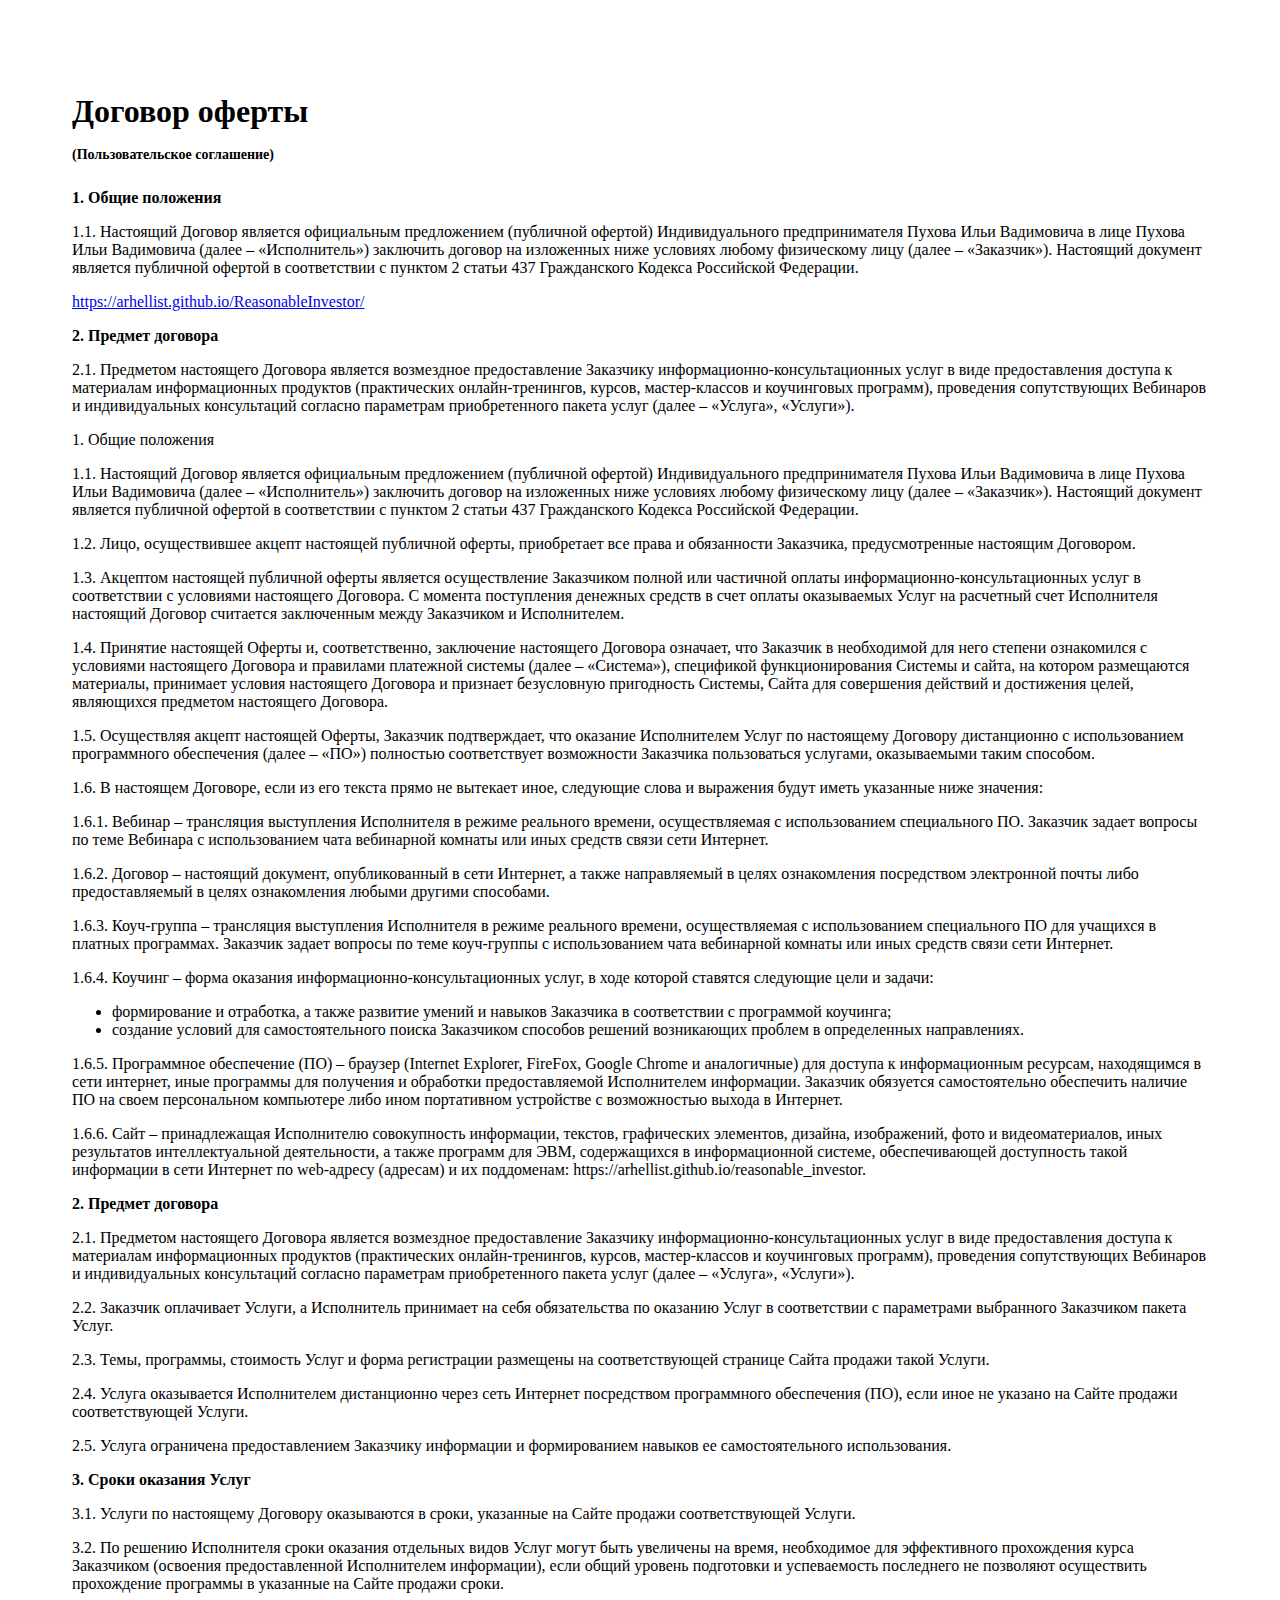
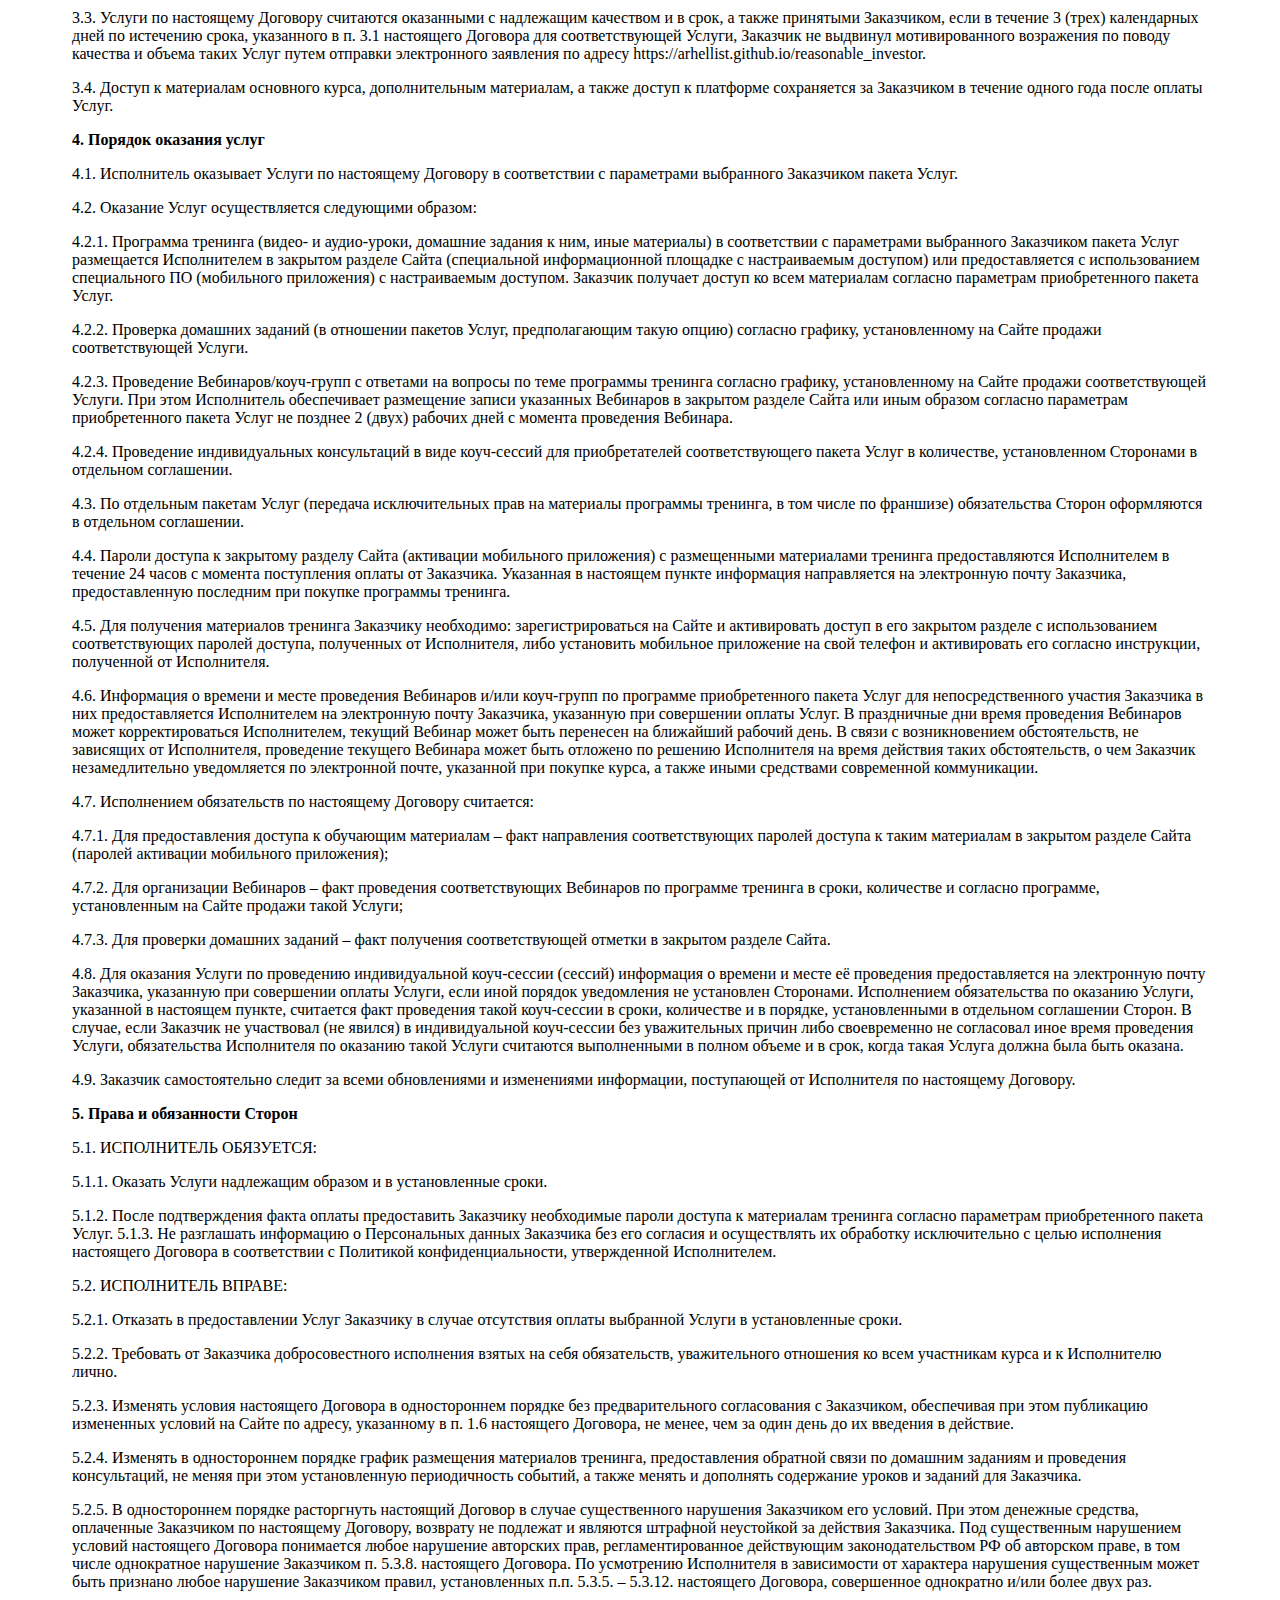
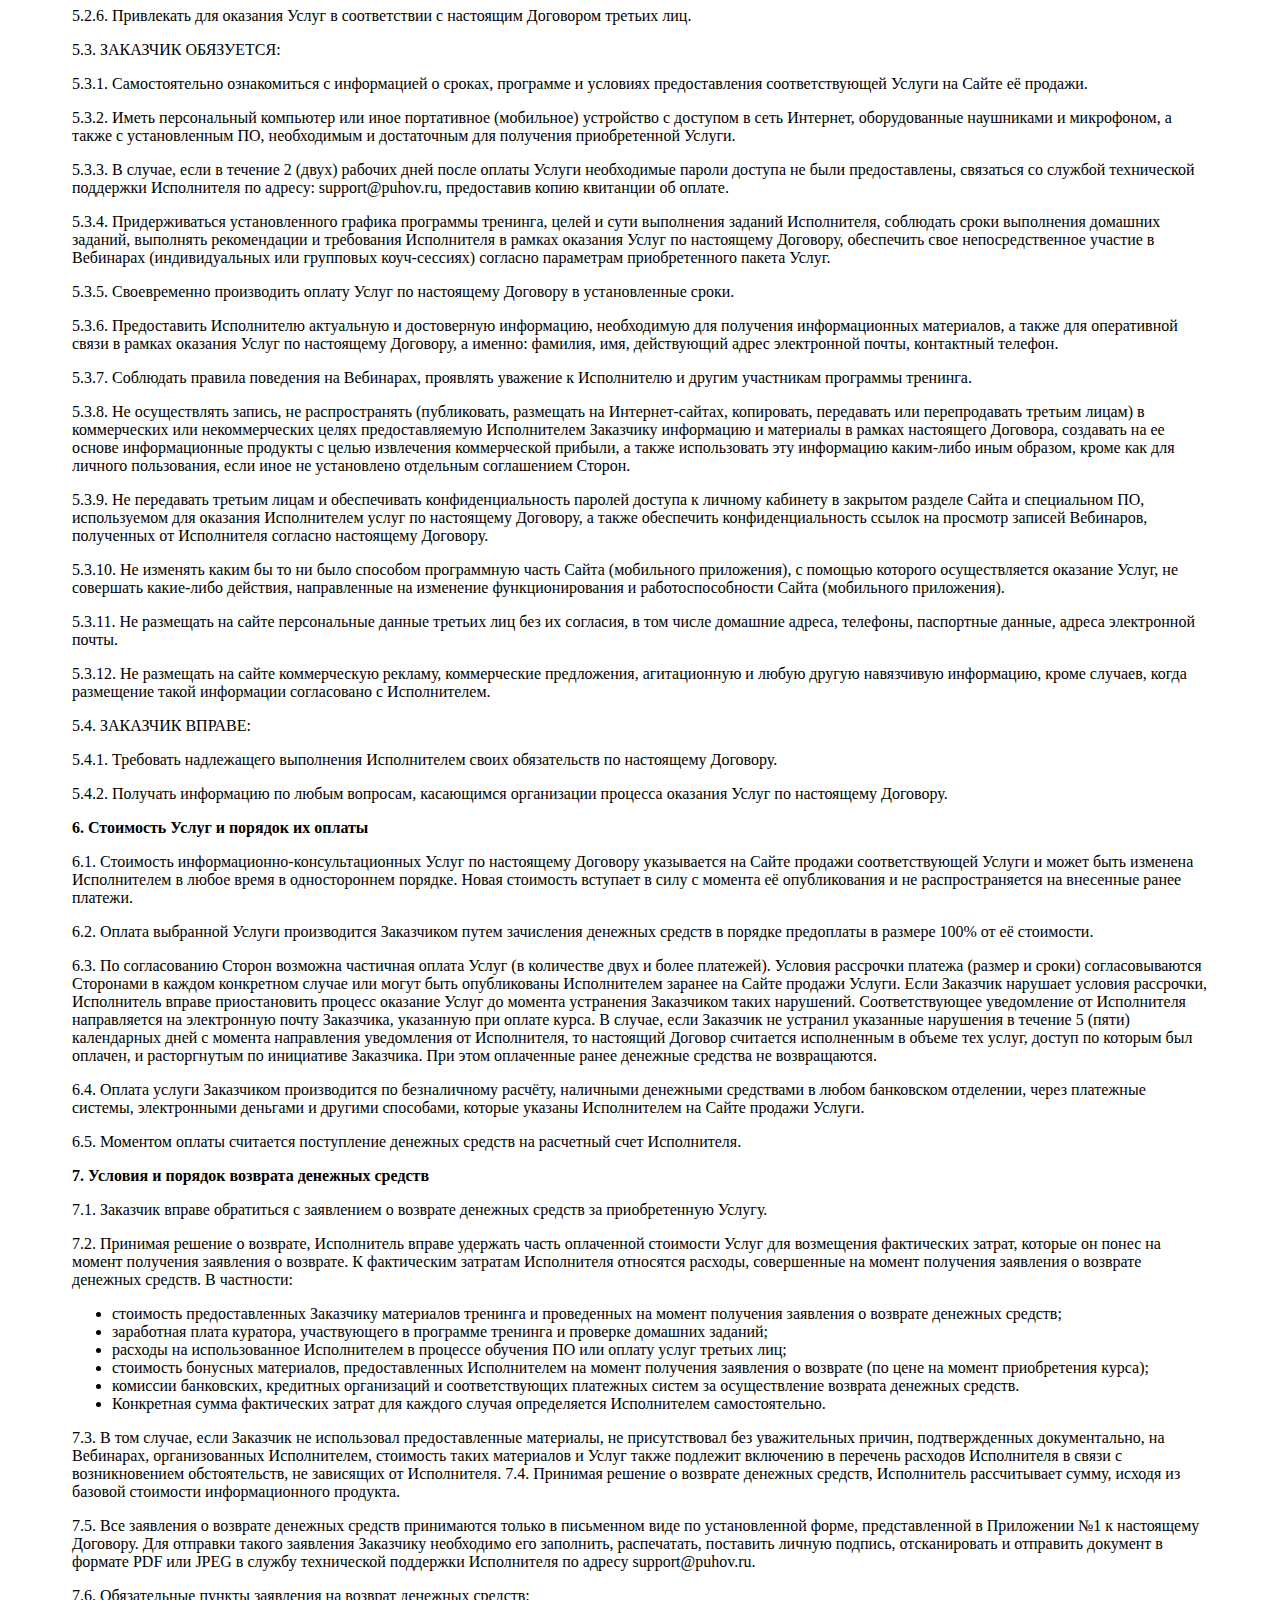
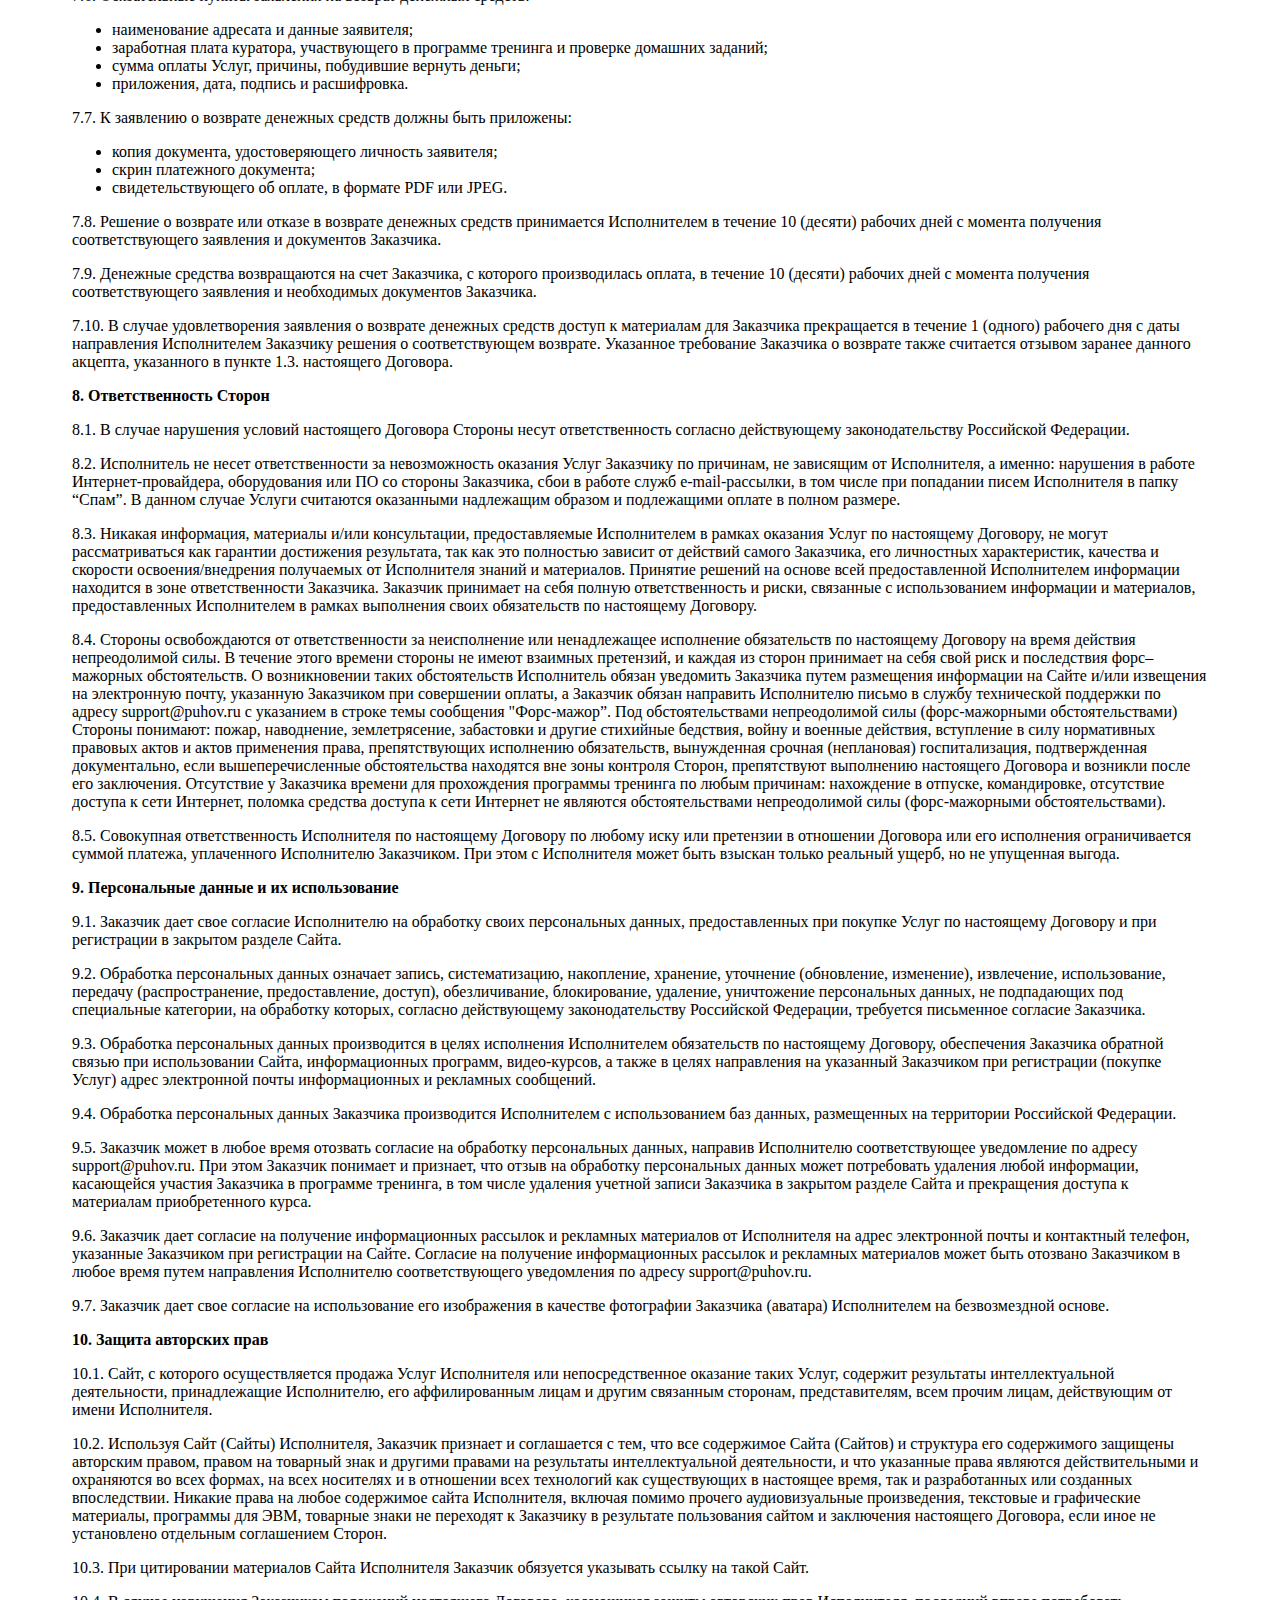
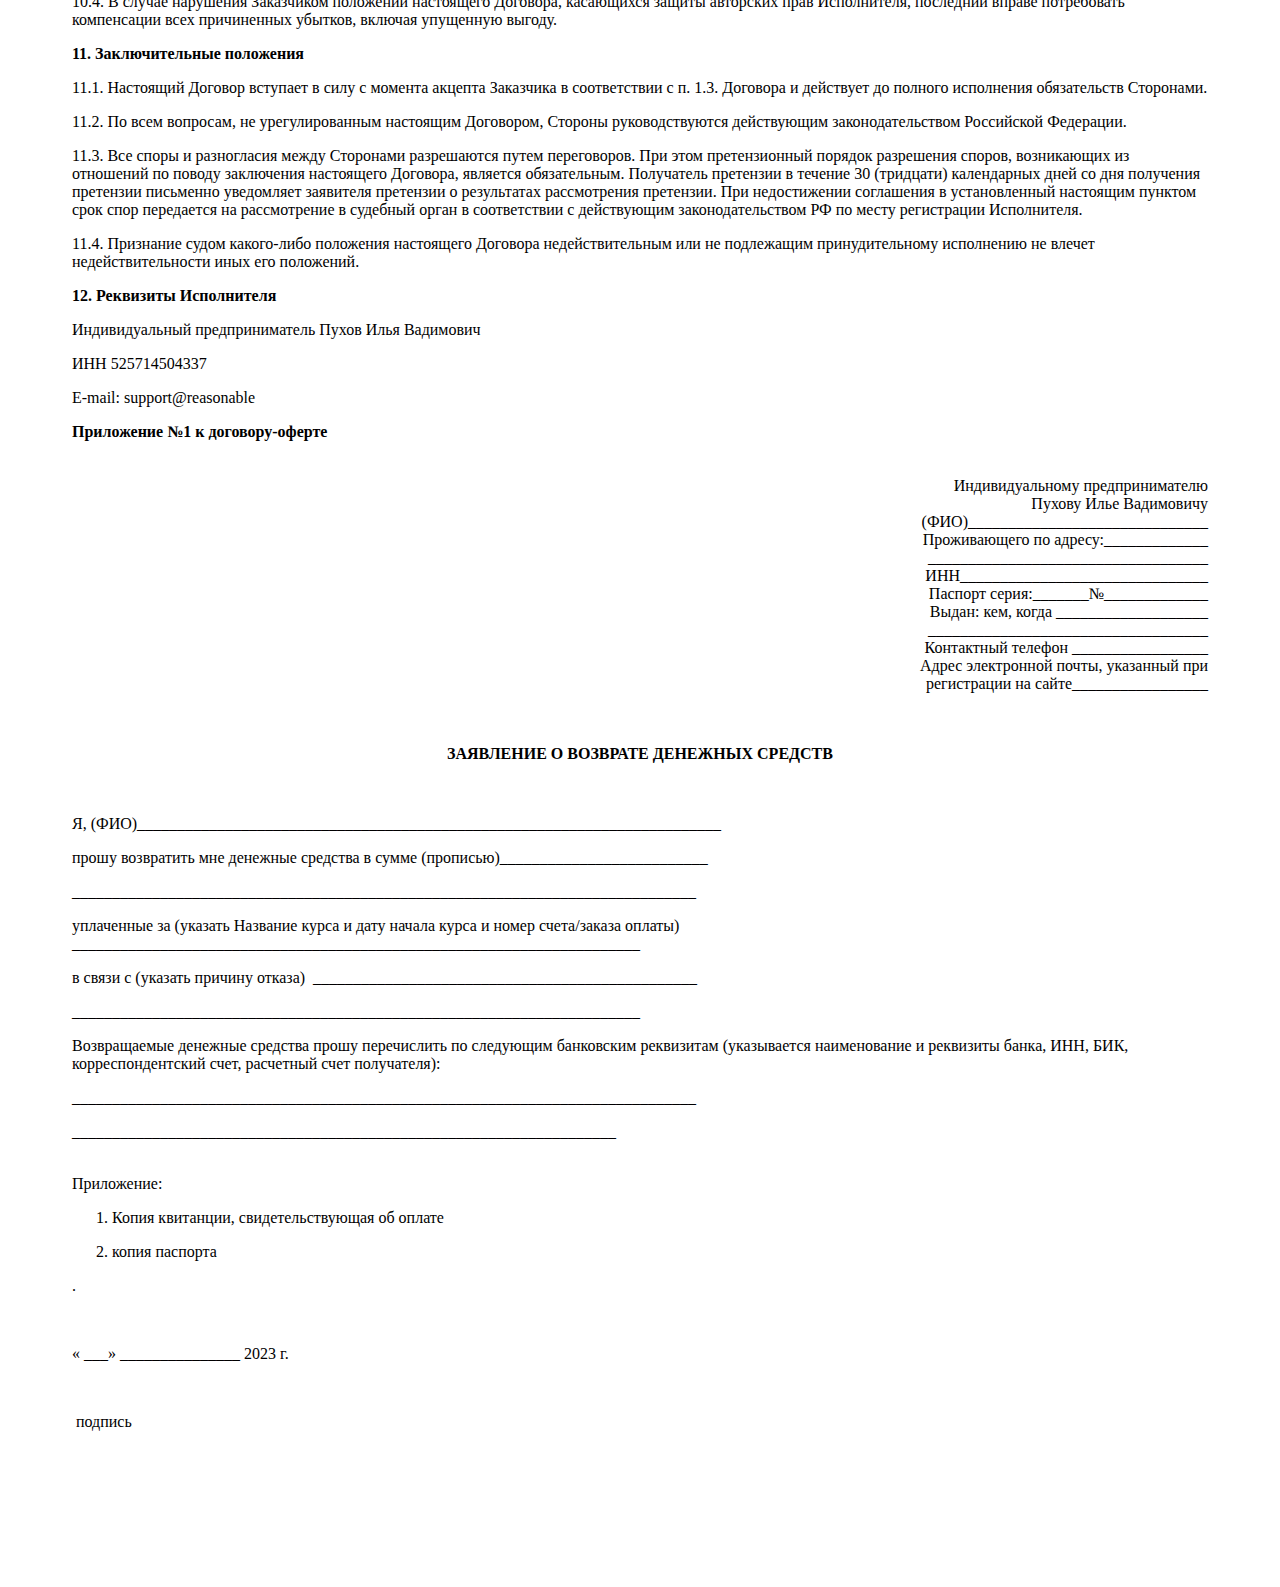
==== commit deb38fe2: "Oferta  new" ====
--- a/Oferta.html
+++ b/Oferta.html
@@ -71,87 +71,18 @@
 <div class="wrapper1">
 <div class="wrapper2">
 <div class="">
-<p class="font-header spans xs-force-center textable gray-theme">
-  <span class="p" dir="ltr">
-    
+
+  <p class="font-header spans xs-force-center textable gray-theme">
+  <span class="p" dir="ltr">
   1.1. Настоящий Договор является официальным предложением (публичной офертой) Индивидуального предпринимателя Пухова Ильи Вадимовича в лице Пухова Ильи Вадимовича (далее – «Исполнитель») заключить договор на изложенных ниже условиях любому физическому лицу (далее – «Заказчик»). Настоящий документ является публичной офертой в соответствии с пунктом 2 статьи 437 Гражданского Кодекса Российской Федерации.
 </span>
 </p>
-<p class="font-header spans xs-force-center textable gray-theme">
-  <span class="p" dir="ltr">
-    
-  1.2. Лицо, осуществившее акцепт настоящей публичной оферты, приобретает все права и обязанности Заказчика, предусмотренные настоящим Договором.
-</span>
-</p>
-<p class="font-header spans xs-force-center textable gray-theme">
-  <span class="p" dir="ltr">
-    
-  1.3. Акцептом настоящей публичной оферты является осуществление Заказчиком полной или частичной оплаты информационно-консультационных услуг в соответствии с условиями настоящего Договора. С момента поступления денежных средств в счет оплаты оказываемых Услуг на расчетный счет Исполнителя настоящий Договор считается заключенным между Заказчиком и Исполнителем.
-</span>
-</p>
-<p class="font-header spans xs-force-center textable gray-theme">
-  <span class="p" dir="ltr">
-    
-  1.4. Принятие настоящей Оферты и, соответственно, заключение настоящего Договора означает, что Заказчик в необходимой для него степени ознакомился с условиями настоящего Договора и правилами платежной системы (далее – «Система»), спецификой функционирования Системы и сайта, на котором размещаются материалы, принимает условия настоящего Договора и признает безусловную пригодность Системы, Сайта для совершения действий и достижения целей, являющихся предметом настоящего Договора.
-</span>
-</p>
-<p class="font-header spans xs-force-center textable gray-theme">
-  <span class="p" dir="ltr">
-    
-  1.5. Осуществляя акцепт настоящей Оферты, Заказчик подтверждает, что оказание Исполнителем Услуг по настоящему Договору дистанционно с использованием программного обеспечения (далее – «ПО») полностью соответствует возможности Заказчика пользоваться услугами, оказываемыми таким способом.
-</span>
-</p>
-<p class="font-header spans xs-force-center textable gray-theme">
-  <span class="p" dir="ltr">
-    
-  1.6. В настоящем Договоре, если из его текста прямо не вытекает иное, следующие слова и выражения будут иметь указанные ниже значения:
-</span>
-  <span class="p" dir="ltr">
-    &nbsp;1.6.1. Вебинар – трансляция выступления Исполнителя в режиме реального времени, осуществляемая с использованием специального ПО.
-  </span>
-  <span class="p" dir="ltr">
-    Заказчик задает вопросы по теме Вебинара с использованием чата вебинарной комнаты или иных средств связи сети Интернет.<br>
-  </span>
-  <span class="p" dir="ltr">
-    1.6.2. Договор – настоящий документ, опубликованный в сети Интернет, а также направляемый в целях ознакомления посредством электронной почты либо предоставляемый в целях ознакомления любыми другими способами.
-    <br>
-  </span>
-  <span class="p" dir="ltr">
-    
-    1.6.3. Коуч-группа – трансляция выступления Исполнителя в режиме реального времени, осуществляемая с использованием специального ПО для учащихся в платных программах. Заказчик задает вопросы по теме коуч-группы с использованием чата вебинарной комнаты или иных средств связи сети Интернет.
-  
-  </span>
-    
-    <span class="p" dir="ltr">
-      
-      1.6.4. Коучинг – форма оказания информационно-консультационных услуг, в ходе которой ставятся следующие цели и задачи:
-    
-    </span>
-    <span class="p" dir="ltr">
-      &nbsp; - формирование и отработка, а также развитие умений и навыков Заказчика в соответствии и программой коучинга;
-    </span>
-    <span class="p" dir="ltr">
-      - &nbsp;создание условий для самостоятельного поиска Заказчиком способов решений возникающих проблем по определенной тематике.<br>
-    </span>
-    <span class="p" dir="ltr">
-      
-      1.6.5. Программное обеспечение (ПО) – браузер (Internet Explorer, FireFox, Google Chrome и аналогичные) для доступа к информационным ресурсам, находящимся в сети интернет, иные программы для получения и обработки предоставляемой Исполнителем информации. Заказчик обязуется самостоятельно обеспечить наличие ПО на своем персональном компьютере либо ином портативном устройстве с возможностью выхода в Интернет.<br>
-    
-    </span>
-    <span class="p" dir="ltr">
-      
-      1.6.6. Сайт – принадлежащая Исполнителю совокупность информации, текстов, графических элементов, дизайна, изображений, фото и видеоматериалов, иных результатов интеллектуальной деятельности, а также программ для ЭВМ, содержащихся в информационной системе, обеспечивающей доступность такой информации в сети Интернет по web-адресу (адресам) и их поддоменам: 
       <a href="https://arhellist.github.io/ReasonableInvestor/">https://arhellist.github.io/ReasonableInvestor/</a>
-    </span>
-    <span class="p"><br>
-    </span>
-    <span class="p"><br>
-    </span>
-  </p>
-</div>
-</div>
-</div>
-</div>
+</div>
+</div>
+</div>
+</div>
+
 <div class="node node45 widget widget-text">
 <div class="wrapper1">
 <div class="wrapper2">
@@ -163,799 +94,718 @@
 </div>
 </div>
 </div>
+
 <div class="node node46 widget widget-text">
 <div class="wrapper1">
 <div class="wrapper2">
 <div class="">
-<p class="font-header spans xs-force-center textable gray-theme"><span class="p" dir="ltr">
-  
+
+  <p class="font-header spans xs-force-center textable gray-theme"><span class="p" dir="ltr">
   2.1. Предметом настоящего Договора является возмездное предоставление Заказчику информационно-консультационных услуг в виде предоставления доступа к материалам информационных продуктов (практических онлайн-тренингов, курсов, мастер-классов и коучинговых программ), проведения сопутствующих Вебинаров и индивидуальных консультаций согласно параметрам приобретенного пакета услуг (далее – «Услуга», «Услуги»).
 &nbsp;
 </span>
 </p>
-<p class="font-header spans xs-force-center textable gray-theme">
-  <span class="p" dir="ltr">
-    
-    2.2. Заказчик оплачивает Услуги, а Исполнитель принимает на себя обязательства по оказанию Услуг в соответствии с параметрами выбранного Заказчиком пакета Услуг.
-  </span>
-</p>
-<p class="font-header spans xs-force-center textable gray-theme">
-  <span class="p" dir="ltr">
-    
-    2.3. Темы, программы, стоимость Услуг и форма регистрации размещены на соответствующей странице Сайта продажи такой Услуги. &nbsp;
-  </span>
-</p>
-<p class="font-header spans xs-force-center textable gray-theme"><span class="p" dir="ltr">
-  
-  2.4. Услуга оказывается Исполнителем дистанционно через сеть Интернет посредством программного обеспечения (ПО), если иное не указано на Сайте продажи соответствующей Услуги. 
-  &nbsp;
-</span>
-</p>
-<p class="font-header spans xs-force-center textable gray-theme">
-  <span class="p" dir="ltr">
-    
-    2.5. Услуга ограничена предоставлением Заказчику информации и формированием навыков ее самостоятельного использования.
-  </span>
-<span class="p" dir="ltr">
-  <br>
-</span>
-    <span class="p"><br>
-    </span>
+
+</div>
+</div>
+</div>
+</div>
+
+
+
+<p class="font-header spans xs-force-center textable gray-theme">
+  <span class="p" dir="ltr">
+1. Общие положения
+  </span>
+</p>
+<p class="font-header spans xs-force-center textable gray-theme">
+  <span class="p" dir="ltr">
+1.1. Настоящий Договор является официальным предложением (публичной офертой) Индивидуального предпринимателя Пухова Ильи Вадимовича в лице Пухова Ильи Вадимовича (далее – «Исполнитель») заключить договор на изложенных ниже условиях любому физическому лицу (далее – «Заказчик»). Настоящий документ является публичной офертой в соответствии с пунктом 2 статьи 437 Гражданского Кодекса Российской Федерации.
+</span>
+</p>
+<p class="font-header spans xs-force-center textable gray-theme">
+  <span class="p" dir="ltr">
+1.2. Лицо, осуществившее акцепт настоящей публичной оферты, приобретает все права и обязанности Заказчика, предусмотренные настоящим Договором.
+</span>
+</p>
+<p class="font-header spans xs-force-center textable gray-theme">
+  <span class="p" dir="ltr">
+1.3. Акцептом настоящей публичной оферты является осуществление Заказчиком полной или частичной оплаты информационно-консультационных услуг в соответствии с условиями настоящего Договора. С момента поступления денежных средств в счет оплаты оказываемых Услуг на расчетный счет Исполнителя настоящий Договор считается заключенным между Заказчиком и Исполнителем.
+</span>
+</p>
+<p class="font-header spans xs-force-center textable gray-theme">
+  <span class="p" dir="ltr">
+1.4. Принятие настоящей Оферты и, соответственно, заключение настоящего Договора означает, что Заказчик в необходимой для него степени ознакомился с условиями настоящего Договора и правилами платежной системы (далее – «Система»), спецификой функционирования Системы и сайта, на котором размещаются материалы, принимает условия настоящего Договора и признает безусловную пригодность Системы, Сайта для совершения действий и достижения целей, являющихся предметом настоящего Договора.
+</span>
+</p>
+<p class="font-header spans xs-force-center textable gray-theme">
+  <span class="p" dir="ltr">
+1.5. Осуществляя акцепт настоящей Оферты, Заказчик подтверждает, что оказание Исполнителем Услуг по настоящему Договору дистанционно с использованием программного обеспечения (далее – «ПО») полностью соответствует возможности Заказчика пользоваться услугами, оказываемыми таким способом.
+</span>
+</p>
+<p class="font-header spans xs-force-center textable gray-theme">
+  <span class="p" dir="ltr">
+1.6. В настоящем Договоре, если из его текста прямо не вытекает иное, следующие слова и выражения будут иметь указанные ниже значения:
+</span>
+</p>
+<p class="font-header spans xs-force-center textable gray-theme">
+  <span class="p" dir="ltr">
+1.6.1. Вебинар – трансляция выступления Исполнителя в режиме реального времени, осуществляемая с использованием специального ПО. Заказчик задает вопросы по теме Вебинара с использованием чата вебинарной комнаты или иных средств связи сети Интернет.
+</span>
+</p>
+<p class="font-header spans xs-force-center textable gray-theme">
+  <span class="p" dir="ltr">
+1.6.2. Договор – настоящий документ, опубликованный в сети Интернет, а также направляемый в целях ознакомления посредством электронной почты либо предоставляемый в целях ознакомления любыми другими способами.
+</span>
+</p>
+<p class="font-header spans xs-force-center textable gray-theme">
+  <span class="p" dir="ltr">
+1.6.3. Коуч-группа – трансляция выступления Исполнителя в режиме реального времени, осуществляемая с использованием специального ПО для учащихся в платных программах. Заказчик задает вопросы по теме коуч-группы с использованием чата вебинарной комнаты или иных средств связи сети Интернет.
+</span>
+</p>
+<p class="font-header spans xs-force-center textable gray-theme">
+  <span class="p" dir="ltr">
+1.6.4. Коучинг – форма оказания информационно-консультационных услуг, в ходе которой ставятся следующие цели и задачи:
+<ul>
+<li>формирование и отработка, а также развитие умений и навыков Заказчика в соответствии с программой коучинга;</li>
+<li>создание условий для самостоятельного поиска Заказчиком способов решений возникающих проблем в определенных направлениях.</li>
+</ul>
+</span>
+</p>
+<p class="font-header spans xs-force-center textable gray-theme">
+  <span class="p" dir="ltr">
+1.6.5. Программное обеспечение (ПО) – браузер (Internet Explorer, FireFox, Google Chrome и аналогичные) для доступа к информационным ресурсам, находящимся в сети интернет, иные программы для получения и обработки предоставляемой Исполнителем информации. Заказчик обязуется самостоятельно обеспечить наличие ПО на своем персональном компьютере либо ином портативном устройстве с возможностью выхода в Интернет.
+</span>
+</p>
+<p class="font-header spans xs-force-center textable gray-theme">
+  <span class="p" dir="ltr">
+1.6.6. Сайт – принадлежащая Исполнителю совокупность информации, текстов, графических элементов, дизайна, изображений, фото и видеоматериалов, иных результатов интеллектуальной деятельности, а также программ для ЭВМ, содержащихся в информационной системе, обеспечивающей доступность такой информации в сети Интернет по web-адресу (адресам) и их поддоменам: https://arhellist.github.io/reasonable_investor.
+
+<div class="node node45 widget widget-text">
+  <div class="wrapper1">
+  <div class="wrapper2">
+  <div class="">
+  <p class="font-header spans xs-force-center textable"><span class="p"><strong>2.&nbsp;Предмет договора</strong>
+  </span>
   </p>
-</div>
-</div>
-</div>
-</div>
-<div class="node node47 widget widget-text">
-<div class="wrapper1">
-<div class="wrapper2">
-<div class="">
-<p class="font-header spans xs-force-center textable"><span class="p"><strong>3.&nbsp;Сроки оказания услуг&nbsp;</strong>
-</span>
-</p>
-</div>
-</div>
-</div>
-</div>
-<div class="node node48 widget widget-text">
-<div class="wrapper1">
-<div class="wrapper2">
-<div class="">
-<p class="font-header spans xs-force-center textable gray-theme">
-  <span class="p" dir="ltr">
-    
-    3.1. Услуги по настоящему Договору оказываются в сроки, указанные на Сайте продажи соответствующей Услуги.
-  </span>
-</p>
-<p class="font-header spans xs-force-center textable gray-theme">
-  <span class="p" dir="ltr">
-    
+  </div>
+  </div>
+  </div>
+  </div>
+
+  <p class="font-header spans xs-force-center textable gray-theme">
+    <span class="p" dir="ltr">
+2.1. Предметом настоящего Договора является возмездное предоставление Заказчику информационно-консультационных услуг в виде предоставления доступа к материалам информационных продуктов (практических онлайн-тренингов, курсов, мастер-классов и коучинговых программ), проведения сопутствующих Вебинаров и индивидуальных консультаций согласно параметрам приобретенного пакета услуг (далее – «Услуга», «Услуги»).
+</span>
+</p>
+<p class="font-header spans xs-force-center textable gray-theme">
+  <span class="p" dir="ltr">
+2.2. Заказчик оплачивает Услуги, а Исполнитель принимает на себя обязательства по оказанию Услуг в соответствии с параметрами выбранного Заказчиком пакета Услуг.
+</span>
+</p>
+<p class="font-header spans xs-force-center textable gray-theme">
+  <span class="p" dir="ltr">
+2.3. Темы, программы, стоимость Услуг и форма регистрации размещены на соответствующей странице Сайта продажи такой Услуги. 
+</span>
+</p>
+<p class="font-header spans xs-force-center textable gray-theme">
+  <span class="p" dir="ltr">
+2.4. Услуга оказывается Исполнителем дистанционно через сеть Интернет посредством программного обеспечения (ПО), если иное не указано на Сайте продажи соответствующей Услуги. 
+</span>
+</p>
+<p class="font-header spans xs-force-center textable gray-theme">
+  <span class="p" dir="ltr">
+2.5. Услуга ограничена предоставлением Заказчику информации и формированием навыков ее самостоятельного использования.
+
+
+<div class="node node45 widget widget-text">
+  <div class="wrapper1">
+  <div class="wrapper2">
+  <div class="">
+  <p class="font-header spans xs-force-center textable"><span class="p"><strong>3. Сроки оказания Услуг </strong>
+  </span>
+  </p>
+  </div>
+  </div>
+  </div>
+  </div>
+
+
+  <p class="font-header spans xs-force-center textable gray-theme">
+    <span class="p" dir="ltr">
+3.1. Услуги по настоящему Договору оказываются в сроки, указанные на Сайте продажи соответствующей Услуги.
+</span>
+</p>
+<p class="font-header spans xs-force-center textable gray-theme">
+  <span class="p" dir="ltr">
     3.2. По решению Исполнителя сроки оказания отдельных видов Услуг могут быть увеличены на время, необходимое для эффективного прохождения курса Заказчиком (освоения предоставленной Исполнителем информации), если общий уровень подготовки и успеваемость последнего не позволяют осуществить прохождение программы в указанные на Сайте продажи сроки.
   </span>
 </p>
 <p class="font-header spans xs-force-center textable gray-theme">
   <span class="p" dir="ltr">
-    
-    3.3. Услуги по настоящему Договору считаются оказанными с надлежащим качеством и в срок, а также принятыми Заказчиком, если в течение 3 (трех) календарных дней по истечению срока, указанного в п. 3.1 настоящего Договора для соответствующей Услуги, Заказчик не выдвинул мотивированного возражения по поводу качества и объема таких Услуг путем отправки электронного заявления по адресу <a href="https://arhellist.github.io/ReasonableInvestor/">https://arhellist.github.io/ReasonableInvestor/</a>
-  
-  </span>
-</p>
-<p class="font-header spans xs-force-center textable gray-theme">
-  <span class="p" dir="ltr">
-    
-    3.4. Доступ к материалам основного курса, дополнительным материалам, а также доступ к платформе сохраняется за Заказчиком в течение одного года после оплаты Услуг.
-  
-  </span>
-  <span class="p"><br>
-  </span>
-  <span class="p"><br>
-  </span>
-</p>
-</div>
-</div>
-</div>
-</div>
-<div class="wrapper1">
-<div class="wrapper2">
-<div class="">
-<p class="font-header spans xs-force-center textable"><span class="p"><strong>4.&nbsp;Порядок оказания услуг</strong>
-</span>
-</p>
-</div>
-</div>
-</div>
-<div class="node node50 widget widget-text">
-<div class="wrapper1">
-<div class="wrapper2">
-<div class="">
-<p class="font-header spans xs-force-center textable gray-theme"><span class="p" dir="ltr">
-  
-  4.1. Исполнитель оказывает Услуги по настоящему Договору в соответствии с параметрами выбранного Заказчиком пакета Услуг. 
-&nbsp;
-</span>
-</p>
-<p class="font-header spans xs-force-center textable gray-theme"><span class="p" dir="ltr">
-  
-  4.2. Оказание Услуг осуществляется следующими образом:
-</span>
-</p>
-<ol>
-<li dir="ltr">
-  
-  <span class="p" dir="ltr">
-    
-    4.2.1. Программа тренинга (видео- и аудио-уроки, домашние задания к ним, иные материалы) в соответствии с параметрами выбранного Заказчиком пакета Услуг размещается Исполнителем в закрытом разделе Сайта (специальной информационной площадке с настраиваемым доступом) или предоставляется с использованием специального ПО (мобильного приложения) с настраиваемым доступом. Заказчик получает доступ ко всем материалам согласно параметрам приобретенного пакета Услуг.&nbsp;
-  
-  </span>
-  </li>
-</ol>
-<ol start="2">
-<li dir="ltr">
-  
-  <span class="p" dir="ltr">
-    
-    4.2.2. Проверка домашних заданий (в отношении пакетов Услуг, предполагающим такую опцию) согласно графику, установленному на Сайте продажи соответствующей Услуги.
-  
-  </span>
-</li>
-<li dir="ltr">
-  
-  <span class="p" dir="ltr">
-    
-    4.2.3. Проведение Вебинаров/коуч-групп с ответами на вопросы по теме программы тренинга согласно графику, установленному на Сайте продажи соответствующей Услуги. При этом Исполнитель обеспечивает размещение записи указанных Вебинаров в закрытом разделе Сайта или иным образом согласно параметрам приобретенного пакета Услуг не позднее 2 (двух) рабочих дней с момента проведения Вебинара.
-  
-  </span>
-</li>
-<li dir="ltr">
-  
-  <span class="p" dir="ltr">
-    
-    4.2.4. Проведение индивидуальных консультаций в виде коуч-сессий для приобретателей соответствующего пакета Услуг в количестве, установленном Сторонами в отдельном соглашении.
-  
-  </span>
-</li>
-</ol>
-<p class="font-header spans xs-force-center textable gray-theme">
-  <span class="p" dir="ltr">
-    
-    4.3. По отдельным пакетам Услуг (передача исключительных прав на материалы программы тренинга, в том числе по франшизе) обязательства Сторон оформляются в отдельном соглашении. 
-  
-  </span>
-</p>
-<p class="font-header spans xs-force-center textable gray-theme">
-  <span class="p" dir="ltr">
-    
-    4.4. Пароли доступа к закрытому разделу Сайта (активации мобильного приложения) с размещенными материалами тренинга предоставляются Исполнителем в течение 24 часов с момента поступления оплаты от Заказчика. Указанная в настоящем пункте информация направляется на электронную почту Заказчика, предоставленную последним при покупке программы тренинга. 
-  
-  </span>
-  <span class="p" dir="ltr">
-    
-  
-  </span>
-</p>
-<p class="font-header spans xs-force-center textable gray-theme"><span class="p" dir="ltr">
-  
-  4.5. Для получения материалов тренинга Заказчику необходимо: &nbsp;
-</span>
-</p>
+    3.3. Услуги по настоящему Договору считаются оказанными с надлежащим качеством и в срок, а также принятыми Заказчиком, если в течение 3 (трех) календарных дней по истечению срока, указанного в п. 3.1 настоящего Договора для соответствующей Услуги, Заказчик не выдвинул мотивированного возражения по поводу качества и объема таких Услуг путем отправки электронного заявления по адресу https://arhellist.github.io/reasonable_investor.
+  </span>
+</p>
+<p class="font-header spans xs-force-center textable gray-theme">
+  <span class="p" dir="ltr">
+        3.4. Доступ к материалам основного курса, дополнительным материалам, а также доступ к платформе сохраняется за Заказчиком в течение одного года после оплаты Услуг.
+      </span>
+    </p>
+<div class="node node45 widget widget-text">
+  <div class="wrapper1">
+  <div class="wrapper2">
+  <div class="">
+  <p class="font-header spans xs-force-center textable"><span class="p"><strong>4. Порядок оказания услуг</strong>
+  </span>
+  </p>
+  </div>
+  </div>
+  </div>
+  </div>
+
+
+  <p class="font-header spans xs-force-center textable gray-theme">
+    <span class="p" dir="ltr">
+4.1. Исполнитель оказывает Услуги по настоящему Договору в соответствии с параметрами выбранного Заказчиком пакета Услуг. 
+</span>
+</p>
+<p class="font-header spans xs-force-center textable gray-theme">
+  <span class="p" dir="ltr">
+4.2. Оказание Услуг осуществляется следующими образом:
+</span>
+</p>
+<p class="font-header spans xs-force-center textable gray-theme">
+  <span class="p" dir="ltr">
+4.2.1. Программа тренинга (видео- и аудио-уроки, домашние задания к ним, иные материалы) в соответствии с параметрами выбранного Заказчиком пакета Услуг размещается Исполнителем в закрытом разделе Сайта (специальной информационной площадке с настраиваемым доступом) или предоставляется с использованием специального ПО (мобильного приложения) с настраиваемым доступом. Заказчик получает доступ ко всем материалам согласно параметрам приобретенного пакета Услуг.
+</span>
+</p>
+<p class="font-header spans xs-force-center textable gray-theme">
+  <span class="p" dir="ltr">
+4.2.2. Проверка домашних заданий (в отношении пакетов Услуг, предполагающим такую опцию) согласно графику, установленному на Сайте продажи соответствующей Услуги.
+</span>
+</p>
+<p class="font-header spans xs-force-center textable gray-theme">
+  <span class="p" dir="ltr">
+4.2.3. Проведение Вебинаров/коуч-групп с ответами на вопросы по теме программы тренинга согласно графику, установленному на Сайте продажи соответствующей Услуги. При этом Исполнитель обеспечивает размещение записи указанных Вебинаров в закрытом разделе Сайта или иным образом согласно параметрам приобретенного пакета Услуг не позднее 2 (двух) рабочих дней с момента проведения Вебинара.
+</span>
+</p>
+<p class="font-header spans xs-force-center textable gray-theme">
+  <span class="p" dir="ltr">
+4.2.4. Проведение индивидуальных консультаций в виде коуч-сессий для приобретателей соответствующего пакета Услуг в количестве, установленном Сторонами в отдельном соглашении.
+</span>
+</p>
+<p class="font-header spans xs-force-center textable gray-theme">
+  <span class="p" dir="ltr">
+4.3. По отдельным пакетам Услуг (передача исключительных прав на материалы программы тренинга, в том числе по франшизе) обязательства Сторон оформляются в отдельном соглашении. 
+</span>
+</p>
+<p class="font-header spans xs-force-center textable gray-theme">
+  <span class="p" dir="ltr">
+4.4. Пароли доступа к закрытому разделу Сайта (активации мобильного приложения) с размещенными материалами тренинга предоставляются Исполнителем в течение 24 часов с момента поступления оплаты от Заказчика. Указанная в настоящем пункте информация направляется на электронную почту Заказчика, предоставленную последним при покупке программы тренинга. 
+</span>
+</p>
+<p class="font-header spans xs-force-center textable gray-theme">
+  <span class="p" dir="ltr">
+4.5. Для получения материалов тренинга Заказчику необходимо: 
+зарегистрироваться на Сайте и активировать доступ в его закрытом разделе с использованием соответствующих паролей доступа, полученных от Исполнителя, либо
+установить мобильное приложение на свой телефон и активировать его согласно инструкции, полученной от Исполнителя. 
+</span>
+</p>
+<p class="font-header spans xs-force-center textable gray-theme">
+  <span class="p" dir="ltr">
+4.6. Информация о времени и месте проведения Вебинаров и/или коуч-групп по программе приобретенного пакета Услуг для непосредственного участия Заказчика в них предоставляется Исполнителем на электронную почту Заказчика, указанную при совершении оплаты Услуг. В праздничные дни время проведения Вебинаров может корректироваться Исполнителем, текущий Вебинар может быть перенесен на ближайший рабочий день. В связи с возникновением обстоятельств, не зависящих от Исполнителя, проведение текущего Вебинара может быть отложено по решению Исполнителя на время действия таких обстоятельств, о чем Заказчик незамедлительно уведомляется по электронной почте, указанной при покупке курса, а также иными средствами современной коммуникации.
+</span>
+</p>
+<p class="font-header spans xs-force-center textable gray-theme">
+  <span class="p" dir="ltr">
+4.7. Исполнением обязательств по настоящему Договору считается:
+</span>
+</p>
+<p class="font-header spans xs-force-center textable gray-theme">
+  <span class="p" dir="ltr">
+4.7.1. Для предоставления доступа к обучающим материалам – факт направления соответствующих паролей доступа к таким материалам в закрытом разделе Сайта (паролей активации мобильного приложения);
+</span>
+</p>
+<p class="font-header spans xs-force-center textable gray-theme">
+  <span class="p" dir="ltr">
+4.7.2. Для организации Вебинаров – факт проведения соответствующих Вебинаров по программе тренинга в сроки, количестве и согласно программе, установленным на Сайте продажи такой Услуги;
+</span>
+</p>
+<p class="font-header spans xs-force-center textable gray-theme">
+  <span class="p" dir="ltr">
+4.7.3. Для проверки домашних заданий – факт получения соответствующей отметки в закрытом разделе Сайта.
+</span>
+</p>
+<p class="font-header spans xs-force-center textable gray-theme">
+  <span class="p" dir="ltr">
+4.8. Для оказания Услуги по проведению индивидуальной коуч-сессии (сессий) информация о времени и месте её проведения предоставляется на электронную почту Заказчика, указанную при совершении оплаты Услуги, если иной порядок уведомления не установлен Сторонами. Исполнением обязательства по оказанию Услуги, указанной в настоящем пункте, считается факт проведения такой коуч-сессии в сроки, количестве и в порядке, установленными в отдельном соглашении Сторон. В случае, если Заказчик не участвовал (не явился) в индивидуальной коуч-сессии без уважительных причин либо своевременно не согласовал иное время проведения Услуги, обязательства Исполнителя по оказанию такой Услуги считаются выполненными в полном объеме и в срок, когда такая Услуга должна была быть оказана.
+</span>
+</p>
+<p class="font-header spans xs-force-center textable gray-theme">
+  <span class="p" dir="ltr">
+4.9. Заказчик самостоятельно следит за всеми обновлениями и изменениями информации, поступающей от Исполнителя по настоящему Договору.
+</span>
+</p>
+
+<div class="node node45 widget widget-text">
+  <div class="wrapper1">
+  <div class="wrapper2">
+  <div class="">
+  <p class="font-header spans xs-force-center textable"><span class="p"><strong>5. Права и обязанности Сторон</strong>
+  </span>
+  </p>
+  </div>
+  </div>
+  </div>
+  </div>
+
+
+  <p class="font-header spans xs-force-center textable gray-theme">
+    <span class="p" dir="ltr">
+5.1. ИСПОЛНИТЕЛЬ ОБЯЗУЕТСЯ:
+</span>
+</p>
+<p class="font-header spans xs-force-center textable gray-theme">
+  <span class="p" dir="ltr">
+5.1.1. Оказать Услуги надлежащим образом и в установленные сроки.
+</span>
+</p>
+<p class="font-header spans xs-force-center textable gray-theme">
+  <span class="p" dir="ltr">
+5.1.2. После подтверждения факта оплаты предоставить Заказчику необходимые пароли доступа к материалам тренинга согласно параметрам приобретенного пакета Услуг.
+5.1.3. Не разглашать информацию о Персональных данных Заказчика без его согласия и осуществлять их обработку исключительно с целью исполнения настоящего Договора в соответствии с Политикой конфиденциальности, утвержденной Исполнителем. 
+</span>
+</p>
+<p class="font-header spans xs-force-center textable gray-theme">
+  <span class="p" dir="ltr">
+5.2. ИСПОЛНИТЕЛЬ ВПРАВЕ:
+</span>
+</p>
+<p class="font-header spans xs-force-center textable gray-theme">
+  <span class="p" dir="ltr">
+5.2.1. Отказать в предоставлении Услуг Заказчику в случае отсутствия оплаты выбранной Услуги в установленные сроки.
+</span>
+</p>
+<p class="font-header spans xs-force-center textable gray-theme">
+  <span class="p" dir="ltr">
+5.2.2. Требовать от Заказчика добросовестного исполнения взятых на себя обязательств, уважительного отношения ко всем участникам курса и к Исполнителю лично.
+</span>
+</p>
+<p class="font-header spans xs-force-center textable gray-theme">
+  <span class="p" dir="ltr">
+5.2.3. Изменять условия настоящего Договора в одностороннем порядке без предварительного согласования с Заказчиком, обеспечивая при этом публикацию измененных условий на Сайте по адресу, указанному в п. 1.6 настоящего Договора, не менее, чем за один день до их введения в действие.
+</span>
+</p>
+<p class="font-header spans xs-force-center textable gray-theme">
+  <span class="p" dir="ltr">
+5.2.4. Изменять в одностороннем порядке график размещения материалов тренинга, предоставления обратной связи по домашним заданиям и проведения консультаций, не меняя при этом установленную периодичность событий, а также менять и дополнять содержание уроков и заданий для Заказчика.
+</span>
+</p>
+<p class="font-header spans xs-force-center textable gray-theme">
+  <span class="p" dir="ltr">
+5.2.5. В одностороннем порядке расторгнуть настоящий Договор в случае существенного нарушения Заказчиком его условий. При этом денежные средства, оплаченные Заказчиком по настоящему Договору, возврату не подлежат и являются штрафной неустойкой за действия Заказчика. Под существенным нарушением условий настоящего Договора понимается любое нарушение авторских прав, регламентированное действующим законодательством РФ об авторском праве, в том числе однократное нарушение Заказчиком п. 5.3.8. настоящего Договора. По усмотрению Исполнителя в зависимости от характера нарушения существенным может быть признано любое нарушение Заказчиком правил, установленных п.п. 5.3.5. – 5.3.12. настоящего Договора, совершенное однократно и/или более двух раз.
+</span>
+</p>
+<p class="font-header spans xs-force-center textable gray-theme">
+  <span class="p" dir="ltr">
+5.2.6. Привлекать для оказания Услуг в соответствии с настоящим Договором третьих лиц.
+</span>
+</p>
+<p class="font-header spans xs-force-center textable gray-theme">
+  <span class="p" dir="ltr">
+5.3. ЗАКАЗЧИК ОБЯЗУЕТСЯ:
+</span>
+</p>
+<p class="font-header spans xs-force-center textable gray-theme">
+  <span class="p" dir="ltr">
+5.3.1. Самостоятельно ознакомиться с информацией о сроках, программе и условиях предоставления соответствующей Услуги на Сайте её продажи.
+</span>
+</p>
+<p class="font-header spans xs-force-center textable gray-theme">
+  <span class="p" dir="ltr">
+5.3.2. Иметь персональный компьютер или иное портативное (мобильное) устройство с доступом в сеть Интернет, оборудованные наушниками и микрофоном, а также с установленным ПО, необходимым и достаточным для получения приобретенной Услуги.
+</span>
+</p>
+<p class="font-header spans xs-force-center textable gray-theme">
+  <span class="p" dir="ltr">
+5.3.3. В случае, если в течение 2 (двух) рабочих дней после оплаты Услуги необходимые пароли доступа не были предоставлены, связаться со службой технической поддержки Исполнителя по адресу: support@puhov.ru, предоставив копию квитанции об оплате.
+</span>
+</p>
+<p class="font-header spans xs-force-center textable gray-theme">
+  <span class="p" dir="ltr">
+5.3.4. Придерживаться установленного графика программы тренинга, целей и сути выполнения заданий Исполнителя, соблюдать сроки выполнения домашних заданий, выполнять рекомендации и требования Исполнителя в рамках оказания Услуг по настоящему Договору, обеспечить свое непосредственное участие в Вебинарах (индивидуальных или групповых коуч-сессиях) согласно параметрам приобретенного пакета Услуг.
+</span>
+</p>
+<p class="font-header spans xs-force-center textable gray-theme">
+  <span class="p" dir="ltr">
+5.3.5. Своевременно производить оплату Услуг по настоящему Договору в установленные сроки.
+</span>
+</p>
+<p class="font-header spans xs-force-center textable gray-theme">
+  <span class="p" dir="ltr">
+5.3.6. Предоставить Исполнителю актуальную и достоверную информацию, необходимую для получения информационных материалов, а также для оперативной связи в рамках оказания Услуг по настоящему Договору, а именно: фамилия, имя, действующий адрес электронной почты, контактный телефон.
+</span>
+</p>
+<p class="font-header spans xs-force-center textable gray-theme">
+  <span class="p" dir="ltr">
+5.3.7. Соблюдать правила поведения на Вебинарах, проявлять уважение к Исполнителю и другим участникам программы тренинга.
+</span>
+</p>
+<p class="font-header spans xs-force-center textable gray-theme">
+  <span class="p" dir="ltr">
+5.3.8. Не осуществлять запись, не распространять (публиковать, размещать на Интернет-сайтах, копировать, передавать или перепродавать третьим лицам) в коммерческих или некоммерческих целях предоставляемую Исполнителем Заказчику информацию и материалы в рамках настоящего Договора, создавать на ее основе информационные продукты с целью извлечения коммерческой прибыли, а также использовать эту информацию каким-либо иным образом, кроме как для личного пользования, если иное не установлено отдельным соглашением Сторон.
+</span>
+</p>
+<p class="font-header spans xs-force-center textable gray-theme">
+  <span class="p" dir="ltr">
+5.3.9. Не передавать третьим лицам и обеспечивать конфиденциальность паролей доступа к личному кабинету в закрытом разделе Сайта и специальном ПО, используемом для оказания Исполнителем услуг по настоящему Договору, а также обеспечить конфиденциальность ссылок на просмотр записей Вебинаров, полученных от Исполнителя согласно настоящему Договору.
+</span>
+</p>
+<p class="font-header spans xs-force-center textable gray-theme">
+  <span class="p" dir="ltr">
+5.3.10. Не изменять каким бы то ни было способом программную часть Сайта (мобильного приложения), с помощью которого осуществляется оказание Услуг, не совершать какие-либо действия, направленные на изменение функционирования и работоспособности Сайта (мобильного приложения).
+</span>
+</p>
+<p class="font-header spans xs-force-center textable gray-theme">
+  <span class="p" dir="ltr">
+5.3.11. Не размещать на сайте персональные данные третьих лиц без их согласия, в том числе домашние адреса, телефоны, паспортные данные, адреса электронной почты.
+</span>
+</p>
+<p class="font-header spans xs-force-center textable gray-theme">
+  <span class="p" dir="ltr">
+5.3.12. Не размещать на сайте коммерческую рекламу, коммерческие предложения, агитационную и любую другую навязчивую информацию, кроме случаев, когда размещение такой информации согласовано с Исполнителем. 
+</span>
+</p>
+<p class="font-header spans xs-force-center textable gray-theme">
+  <span class="p" dir="ltr">
+5.4. ЗАКАЗЧИК ВПРАВЕ:
+</span>
+</p>
+<p class="font-header spans xs-force-center textable gray-theme">
+  <span class="p" dir="ltr">
+5.4.1. Требовать надлежащего выполнения Исполнителем своих обязательств по настоящему Договору.
+</span>
+</p>
+<p class="font-header spans xs-force-center textable gray-theme">
+  <span class="p" dir="ltr">
+5.4.2. Получать информацию по любым вопросам, касающимся организации процесса оказания Услуг по настоящему Договору.
+</span>
+</p>
+
+<div class="node node45 widget widget-text">
+  <div class="wrapper1">
+  <div class="wrapper2">
+  <div class="">
+  <p class="font-header spans xs-force-center textable"><span class="p"><strong>6. Стоимость Услуг и порядок их оплаты</strong>
+  </span>
+  </p>
+  </div>
+  </div>
+  </div>
+  </div>
+<p class="font-header spans xs-force-center textable gray-theme">
+  <span class="p" dir="ltr">
+6.1. Стоимость информационно-консультационных Услуг по настоящему Договору указывается на Сайте продажи соответствующей Услуги и может быть изменена Исполнителем в любое время в одностороннем порядке. Новая стоимость вступает в силу с момента её опубликования и не распространяется на внесенные ранее платежи.
+</span>
+</p>
+<p class="font-header spans xs-force-center textable gray-theme">
+  <span class="p" dir="ltr">
+6.2. Оплата выбранной Услуги производится Заказчиком путем зачисления денежных средств в порядке предоплаты в размере 100% от её стоимости.
+</span>
+</p>
+<p class="font-header spans xs-force-center textable gray-theme">
+  <span class="p" dir="ltr">
+6.3. По согласованию Сторон возможна частичная оплата Услуг (в количестве двух и более платежей). Условия рассрочки платежа (размер и сроки) согласовываются Сторонами в каждом конкретном случае или могут быть опубликованы Исполнителем заранее на Сайте продажи Услуги. Если Заказчик нарушает условия рассрочки, Исполнитель вправе приостановить процесс оказание Услуг до момента устранения Заказчиком таких нарушений.  Соответствующее уведомление от Исполнителя направляется на электронную почту Заказчика, указанную при оплате курса.  В случае, если Заказчик не устранил указанные нарушения в течение 5 (пяти) календарных дней с момента направления уведомления от Исполнителя, то настоящий Договор считается исполненным в объеме тех услуг, доступ по которым был оплачен, и расторгнутым по инициативе Заказчика. При этом оплаченные ранее денежные средства не возвращаются.
+</span>
+</p>
+<p class="font-header spans xs-force-center textable gray-theme">
+  <span class="p" dir="ltr">
+6.4. Оплата услуги Заказчиком производится по безналичному расчёту, наличными денежными средствами в любом банковском отделении, через платежные системы, электронными деньгами и другими способами, которые указаны Исполнителем на Сайте продажи Услуги. 
+</span>
+</p>
+<p class="font-header spans xs-force-center textable gray-theme">
+  <span class="p" dir="ltr">
+6.5. Моментом оплаты считается поступление денежных средств на расчетный счет Исполнителя.
+</span>
+</p>
+
+
+<div class="node node45 widget widget-text">
+  <div class="wrapper1">
+  <div class="wrapper2">
+  <div class="">
+  <p class="font-header spans xs-force-center textable"><span class="p"><strong>7. Условия и порядок возврата денежных средств</strong>
+  </span>
+  </p>
+  </div>
+  </div>
+  </div>
+  </div>
+
+
+
+<p class="font-header spans xs-force-center textable gray-theme">
+  <span class="p" dir="ltr">
+7.1. Заказчик вправе обратиться с заявлением о возврате денежных средств за приобретенную Услугу.
+</span>
+</p>
+<p class="font-header spans xs-force-center textable gray-theme">
+  <span class="p" dir="ltr">
+7.2. Принимая решение о возврате, Исполнитель вправе удержать часть оплаченной стоимости Услуг для возмещения фактических затрат, которые он понес на момент получения заявления о возврате. К фактическим затратам Исполнителя относятся расходы, совершенные на момент получения заявления о возврате денежных средств. В частности:
+
 <ul>
-<li dir="ltr">
-  <span class="p" dir="ltr">
-  
-  зарегистрироваться на Сайте и активировать доступ в его закрытом разделе с использованием соответствующих паролей доступа, полученных от Исполнителя;
-</span>
-</li>
-<li dir="ltr">
-  <span class="p" dir="ltr">
-  
-  либо установить мобильное приложение на свой телефон и активировать его согласно инструкции, полученной от Исполнителя. 
-  &nbsp;
-</span>
-</li>
+  <li>стоимость предоставленных Заказчику материалов тренинга и проведенных на момент получения заявления о возврате денежных средств;</li>
+  <li>заработная плата куратора, участвующего в программе тренинга и проверке домашних заданий;</li>
+  <li>расходы на использованное Исполнителем в процессе обучения ПО или оплату услуг третьих лиц;</li>
+  <li>стоимость бонусных материалов, предоставленных Исполнителем на момент получения заявления о возврате (по цене на момент приобретения курса);</li>
+  <li>комиссии банковских, кредитных организаций и соответствующих платежных систем за осуществление возврата денежных средств.</li>
+  <li>Конкретная сумма фактических затрат для каждого случая определяется Исполнителем самостоятельно.</li>
+  </ul>
+
+</span>
+</p>
+<p class="font-header spans xs-force-center textable gray-theme">
+  <span class="p" dir="ltr">
+7.3. В том случае, если Заказчик не использовал предоставленные материалы, не присутствовал без уважительных причин, подтвержденных документально, на Вебинарах, организованных Исполнителем, стоимость таких материалов и Услуг также подлежит включению в перечень расходов Исполнителя в связи с возникновением обстоятельств, не зависящих от Исполнителя. 
+7.4. Принимая решение о возврате денежных средств, Исполнитель рассчитывает сумму, исходя из базовой стоимости информационного продукта.
+</span>
+</p>
+<p class="font-header spans xs-force-center textable gray-theme">
+  <span class="p" dir="ltr">
+7.5. Все заявления о возврате денежных средств принимаются только в письменном виде по установленной форме, представленной в Приложении №1 к настоящему Договору. Для отправки такого заявления Заказчику необходимо его заполнить, распечатать, поставить личную подпись, отсканировать и отправить документ в формате PDF или JPEG в службу технической поддержки Исполнителя по адресу support@puhov.ru.
+</span>
+</p>
+<p class="font-header spans xs-force-center textable gray-theme">
+  <span class="p" dir="ltr">
+7.6. Обязательные пункты заявления на возврат денежных средств: 
+
+<ul>
+  <li>наименование адресата и данные заявителя; </li>
+  <li>заработная плата куратора, участвующего в программе тренинга и проверке домашних заданий;</li>
+  <li>сумма оплаты Услуг, причины, побудившие вернуть деньги; </li>
+  <li>приложения, дата, подпись и расшифровка.</li>
+  </ul>
+ 
+</span>
+</p>
+<p class="font-header spans xs-force-center textable gray-theme">
+  <span class="p" dir="ltr">
+7.7. К заявлению о возврате денежных средств должны быть приложены: 
+</span>
+<ul>
+<li>копия документа, удостоверяющего личность заявителя;  </li>
+<li>скрин платежного документа; </li>
+<li>свидетельствующего об оплате, в формате PDF или JPEG. </li>
 </ul>
-<p class="font-header spans xs-force-center textable gray-theme">
-  <span class="p" dir="ltr">
-    
-  4.6. Информация о времени и месте проведения Вебинаров и/или коуч-групп по программе приобретенного пакета Услуг для непосредственного участия Заказчика в них предоставляется Исполнителем на электронную почту Заказчика, указанную при совершении оплаты Услуг. В праздничные дни время проведения Вебинаров может корректироваться Исполнителем, текущий Вебинар может быть перенесен на ближайший рабочий день. В связи с возникновением обстоятельств, не зависящих от Исполнителя, проведение текущего Вебинара может быть отложено по решению Исполнителя на время действия таких обстоятельств, о чем Заказчик незамедлительно уведомляется по электронной почте, указанной при покупке курса, а также иными средствами современной коммуникации.
-</span>
-</p>
-<p class="font-header spans xs-force-center textable gray-theme">
-  <span class="p" dir="ltr">
-    
-    4.7. Исполнением обязательств по настоящему Договору считается:
-    <br>
-  </span>
-    <span class="p" dir="ltr">
-      
-      4.7.1. Для предоставления доступа к обучающим материалам – факт направления соответствующих паролей доступа к таким материалам в закрытом разделе Сайта (паролей активации мобильного приложения);
-      <br>
-    </span>
-    <span class="p" dir="ltr">
-      
-      4.7.2. Для организации Вебинаров – факт проведения соответствующих Вебинаров по программе тренинга в сроки, количестве и согласно программе, установленным на Сайте продажи такой Услуги;
-<br>
-</span>
-<span class="p" dir="ltr">
-  
-  4.7.3. Для проверки домашних заданий – факт получения соответствующей отметки в закрытом разделе Сайта.
-    
-</span>
+</p>
+<p class="font-header spans xs-force-center textable gray-theme">
+  <span class="p" dir="ltr">
+7.8. Решение о возврате или отказе в возврате денежных средств принимается Исполнителем в течение 10 (десяти) рабочих дней с момента получения соответствующего заявления и документов Заказчика.
+</span>
+</p>
+<p class="font-header spans xs-force-center textable gray-theme">
+  <span class="p" dir="ltr">
+7.9. Денежные средства возвращаются на счет Заказчика, с которого производилась оплата, в течение 10 (десяти) рабочих дней с момента получения соответствующего заявления и необходимых документов Заказчика.
+</span>
+</p>
+<p class="font-header spans xs-force-center textable gray-theme">
+  <span class="p" dir="ltr">
+7.10. В случае удовлетворения заявления о возврате денежных средств доступ к материалам для Заказчика прекращается в течение 1 (одного) рабочего дня с даты направления Исполнителем Заказчику решения о соответствующем возврате. Указанное требование Заказчика о возврате также считается отзывом заранее данного акцепта, указанного в пункте 1.3. настоящего Договора.
+</span>
+</p>
+
+
+<div class="node node45 widget widget-text">
+  <div class="wrapper1">
+  <div class="wrapper2">
+  <div class="">
+  <p class="font-header spans xs-force-center textable"><span class="p"><strong>8. Ответственность Сторон</strong>
+  </span>
   </p>
-<p class="font-header spans xs-force-center textable gray-theme">
-  <span class="p" dir="ltr">
-    
-    4.8. Для оказания Услуги по проведению индивидуальной коуч-сессии (сессий) информация о времени и месте её проведения предоставляется на электронную почту Заказчика, указанную при совершении оплаты Услуги, если иной порядок уведомления не установлен Сторонами. Исполнением обязательства по оказанию Услуги, указанной в настоящем пункте, считается факт проведения такой коуч-сессии в сроки, количестве и в порядке, установленными в отдельном соглашении Сторон. В случае, если Заказчик не участвовал (не явился) в индивидуальной коуч-сессии без уважительных причин либо своевременно не согласовал иное время проведения Услуги, обязательства Исполнителя по оказанию такой Услуги считаются выполненными в полном объеме и в срок, когда такая Услуга должна была быть оказана.
-  
-  </span>
-    
-    <p class="font-header spans xs-force-center textable gray-theme">
-      <span class="p" dir="ltr">
-        
-        4.9. Заказчик самостоятельно следит за всеми обновлениями и изменениями информации, поступающей от Исполнителя по настоящему Договору.
-      
-      </span>
-        <span class="p"><br>
-        </span>
-      </p>
-</div>
-</div>
-</div>
-</div>
-<div class="node node51 widget widget-text">
-<div class="wrapper1">
-<div class="wrapper2">
-<div class="">
-<p class="font-header spans xs-force-center textable"><span class="p"><strong>5.&nbsp;Права и обязанности сторон</strong>
-</span>
-</p>
-</div>
-</div>
-</div>
-</div>
-<div class="node node52 widget widget-text">
-<div class="wrapper1">
-<div class="wrapper2">
-<div class="">
-<p class="font-header spans xs-force-center textable gray-theme">
-  <span class="p" dir="ltr">
-    
-    5.1. ИСПОЛНИТЕЛЬ ОБЯЗУЕТСЯ:&nbsp;
-    <br>
-  
-  </span>
-    <span class="p" dir="ltr">
-      
-      5.1.1. Оказать Услуги надлежащим образом и в установленные сроки.
-      <br>
-    
-    </span>
-      <span class="p" dir="ltr">
-        
-        5.1.2. После подтверждения факта оплаты предоставить Заказчику необходимые пароли доступа к материалам тренинга согласно приобретенному пакету Услуг.&nbsp;
-        <br>
-      
-      </span>
-<span class="p" dir="ltr">
-  
-  5.1.3. Не разглашать информацию о персональных данных Заказчика без его согласия и осуществлять их обработку исключительно с целью исполнения настоящего договора в соответствии с Политикой конфиденциальности, утвержденной Исполнителем.&nbsp;
-</span>
-</p>
-<p class="font-header spans xs-force-center textable gray-theme">
-  <span class="p" dir="ltr">
-    
-    5.2. ИСПОЛНИТЕЛЬ ВПРАВЕ:&nbsp;
-    <br>
-  
-  </span>
-      <span class="p" dir="ltr">
-        
-        5.2.1.Отказать в предоставлении услуг Заказчику в случае непоступления оплаты по выбранной Услуге в установленные сроки.&nbsp;
-        <br>
-      
-      </span>
-      <span class="p" dir="ltr">
-        
-        5.2.2.Требовать от Заказчика добросовестного исполнения взятых на себя обязательств, уважительного отношения к иным участникам курса и к Исполнителю лично.
-        <br>
-      
-      </span>
-      <span class="p" dir="ltr">
-        
-        5.2.3. Изменять условия настоящего Договора в одностороннем порядке без предварительного согласования с Заказчиком, обеспечивая при этом публикацию измененных условий на Сайте по адресу, указанному в п. 1.6 настоящего Договора, не менее, чем за один день до их введения в действие.
-        <br>
-      
-      </span>
-      <span class="p" dir="ltr">
-        
-        5.2.4. Изменять в одностороннем порядке график размещения материалов тренинга, предоставления обратной связи по домашним заданиям и проведения консультаций, не меняя при этом установленную периодичность событий, а также менять и дополнять содержание уроков и заданий для Заказчика.
-        <br>
-      
-      </span>
-      <span class="p" dir="ltr">
-        
-        5.2.5. В одностороннем порядке расторгнуть настоящий Договор в случае существенного нарушения Заказчиком его условий. При этом денежные средства, оплаченные Заказчиком по настоящему Договору, возврату не подлежат и являются штрафной неустойкой за действия Заказчика. Под существенным нарушением условий настоящего Договора понимается любое нарушение авторских прав, регламентированное действующим законодательством РФ об авторском праве, в том числе однократное нарушение Заказчиком п. 5.3.8. настоящего Договора. По усмотрению Исполнителя в зависимости от характера нарушения существенным может быть признано любое нарушение Заказчиком правил, установленных п.п. 5.3.5. – 5.3.12. настоящего Договора, совершенное однократно и/или более двух раз.
-      
-      </span>
-        <span class="p" dir="ltr">
-          
-          5.2.6. Привлекать для оказания услуг в соответствии с настоящим договором третьих лиц. &nbsp;
-        
-        </span>
-       
-<p class="font-header spans xs-force-center textable gray-theme">
-  <span class="p" dir="ltr">
-    
-    5.3. ЗАКАЗЧИК ОБЯЗУЕТСЯ:&nbsp;
-    <br>
-  
-  </span>
-  <span class="p" dir="ltr">
-    
-    5.3.1. Самостоятельно ознакомиться с информацией о сроках, программе и условиях предоставления соответствующей Услуги на Сайте её продажи.
-    <br>
-  
-  </span>
-  <span class="p" dir="ltr">
-    
-    5.3.2. Иметь персональный компьютер или иное портативное (мобильное) устройство с доступом в сеть Интернет, оборудованные наушниками и микрофоном, а также с установленным ПО, необходимым и достаточным для получения приобретенной Услуги.
-    <br>
-  
-  </span>
-  <span class="p" dir="ltr">
-    
-    5.3.3. В случае, если в течение 2 (двух) рабочих дней после оплаты Услуги необходимые пароли доступа не были предоставлены, связаться со службой технической поддержки Исполнителя по адресу: ПОЧТА.RU, предоставив копию квитанции об оплате.
-    <br>
-  
-  </span>
-  <span class="p" dir="ltr">
-    
-    5.3.4. Придерживаться установленного графика программы тренинга, целей и сути выполнения заданий Исполнителя, соблюдать сроки выполнения домашних заданий, выполнять рекомендации и требования Исполнителя в рамках оказания Услуг по настоящему Договору, обеспечить свое непосредственное участие в Вебинарах (индивидуальных или групповых коуч-сессиях) согласно параметрам приобретенного пакета Услуг.
-    <br>
-  
-  </span>
-  <span class="p" dir="ltr">
-    
-    5.3.5. Своевременно производить оплату Услуг по настоящему Договору в установленные сроки.<br>
-  
-  </span>
-  <span class="p" dir="ltr">
-    
-    5.3.6. Предоставить Исполнителю актуальную и достоверную информацию, необходимую для получения информационных материалов, а также для оперативной связи в рамках оказания Услуг по настоящему Договору, а именно: фамилия, имя, действующий адрес электронной почты, контактный телефон.
-    <br>
-  
-  </span>
-  <span class="p" dir="ltr">
-    
-    5.3.7. Соблюдать правила поведения на Вебинарах, проявлять уважение к Исполнителю и другим участникам программы тренинга.
-<br>
-  
-</span>
-  <span class="p" dir="ltr">
-    
-    5.3.8. Не осуществлять запись, не распространять (публиковать, размещать на Интернет-сайтах, копировать, передавать или перепродавать третьим лицам) в коммерческих или некоммерческих целях предоставляемую Исполнителем Заказчику информацию и материалы в рамках настоящего Договора, создавать на ее основе информационные продукты с целью извлечения коммерческой прибыли, а также использовать эту информацию каким-либо иным образом, кроме как для личного пользования, если иное не установлено отдельным соглашением Сторон.
-    <br>
-  
-  </span>
-    <span class="p" dir="ltr">
-      
-      5.3.9. Не передавать третьим лицам и обеспечивать конфиденциальность паролей доступа к личному кабинету в закрытом разделе Сайта и специальном ПО, используемом для оказания Исполнителем услуг по настоящему Договору, а также обеспечить конфиденциальность ссылок на просмотр записей Вебинаров, полученных от Исполнителя согласно настоящему Договору.
-      <br>
-    
-    </span>
-      <span class="p" dir="ltr">
-        
-        5.3.10. Не изменять каким бы то ни было способом программную часть Сайта (мобильного приложения), с помощью которого осуществляется оказание Услуг, не совершать какие-либо действия, направленные на изменение функционирования и работоспособности Сайта (мобильного приложения).
-        <br>
-      
-      </span>
-<span class="p" dir="ltr">
-  
-        5.3.11. Не размещать на сайте персональные данные третьих лиц без их согласия, в том числе домашние адреса, телефоны, паспортные данные, адреса электронной почты.
-        <br>
-      
-      </span>
-<span class="p" dir="ltr">
-  
-  5.3.12. Не размещать на сайте коммерческую рекламу, коммерческие предложения, агитационную и любую другую навязчивую информацию, кроме случаев, когда размещение такой информации согласовано с Исполнителем. 
-</span>
-</p>
-<p class="font-header spans xs-force-center textable gray-theme"><span class="p" dir="ltr">
-  
-  5.4. ЗАКАЗЧИК ВПРАВЕ:&nbsp;
-  <br>
-</span>
-<span class="p" dir="ltr">
-  
-  5.4.1. Требовать надлежащего выполнения Исполнителем своих обязательств по настоящему Договору.
-</span>
-<br>
-<span class="p" dir="ltr">
-  
-  5.4.2. Получать информацию по любым вопросам, касающимся организации процесса оказания Услуг по настоящему Договору.
-</span>
-<span class="p"><br>
-</span>
-<span class="p"><br>
-</span>
-<span class="p"><br>
-</span>
-</p>
-</div>
-</div>
-</div>
-</div>
-<div class="node node53 widget widget-text">
-<div class="wrapper1">
-<div class="wrapper2">
-<div class="">
-<p class="font-header spans xs-force-center textable"><span class="p"><strong>6. Стоимость услуг и порядок их оплаты</strong>
-</span>
-</p>
-</div>
-</div>
-</div>
-</div>
-<div class="node node54 widget widget-text">
-<div class="wrapper1">
-<div class="wrapper2">
-<div class="">
-<p class="font-header spans xs-force-center textable gray-theme">
-  <span class="p" dir="ltr">
-    6.1. Стоимость информационно-консультационных Услуг по настоящему Договору указывается на Сайте продажи соответствующей Услуги и может быть изменена Исполнителем в любое время в одностороннем порядке. Новая стоимость вступает в силу с момента её опубликования и не распространяется на внесенные ранее платежи.
-  </span>
-</p>
-<p class="font-header spans xs-force-center textable gray-theme">
-  <span class="p" dir="ltr">
-    6.2. Оплата выбранной Услуги производится Заказчиком путем зачисления денежных средств в порядке предоплаты в размере 100% от её стоимости.
-  </span>
-</p>
-<p class="font-header spans xs-force-center textable gray-theme">
-  <span class="p" dir="ltr">
-    6.3. По согласованию Сторон возможна частичная оплата Услуг (в количестве двух и более платежей). Условия рассрочки платежа (размер и сроки) согласовываются Сторонами в каждом конкретном случае или могут быть опубликованы Исполнителем заранее на Сайте продажи Услуги. Если Заказчик нарушает условия рассрочки, Исполнитель вправе приостановить процесс оказание Услуг до момента устранения Заказчиком таких нарушений.  Соответствующее уведомление от Исполнителя направляется на электронную почту Заказчика, указанную при оплате курса.  В случае, если Заказчик не устранил указанные нарушения в течение 5 (пяти) календарных дней с момента направления уведомления от Исполнителя, то настоящий Договор считается исполненным в объеме тех услуг, доступ по которым был оплачен, и расторгнутым по инициативе Заказчика. При этом оплаченные ранее денежные средства не возвращаются.
-  </span>
-</p>
-<p class="font-header spans xs-force-center textable gray-theme">
-  <span class="p" dir="ltr">
-    6.4. Оплата услуги Заказчиком производится по безналичному расчёту, наличными денежными средствами в любом банковском отделении, через платежные системы, электронными деньгами и другими способами, которые указаны Исполнителем на Сайте продажи Услуги. 
-  
-  </span>
-</p>
-<p class="font-header spans xs-force-center textable gray-theme"><span class="p" dir="ltr">
-  6.5. Моментом оплаты считается поступление денежных средств на расчетный счет Исполнителя.
-</span>
-  <span class="p"><br>
-  </span>
-  <span class="p"><br>
-  </span>
-</p>
-</div>
-</div>
-</div>
-</div>
-<div class="node node55 widget widget-text">
-<div class="wrapper1">
-<div class="wrapper2">
-<div class="">
-<p class="font-header spans xs-force-center textable"><span class="p"><strong>7.&nbsp;Условия и порядок возврата денежных средств</strong>
-</span>
-</p>
-</div>
-</div>
-</div>
-</div>
-<div class="node node56 widget widget-text">
-<div class="wrapper1">
-<div class="wrapper2">
-<div class="">
-<p class="font-header spans xs-force-center textable gray-theme"><span class="p" dir="ltr">
-  7.1. Заказчик вправе обратиться с заявлением о возврате денежных средств за приобретенную Услугу.
-</span>
-</p>
-<p class="font-header spans xs-force-center textable gray-theme"><span class="p" dir="ltr">
-  7.2. Принимая решение о возврате, Исполнитель вправе удержать часть оплаченной стоимости Услуг для возмещения фактических затрат, которые он понес на момент получения заявления о возврате. К фактическим затратам Исполнителя относятся расходы, совершенные на момент получения заявления о возврате денежных средств. В частности:
-</span>
-<ul>
-  <li dir="ltr">
-  <span class="p" dir="ltr">
-    стоимость предоставленных Заказчику материалов тренинга и проведенных на момент получения заявления о возврате денежных средств;
-  </span>
-  </li>
-  <li dir="ltr">
-  <span class="p" dir="ltr">
-    заработная плата куратора, участвующего в программе тренинга и проверке домашних заданий;
-  </span>
-</li>
-  <li dir="ltr">
-  <span class="p" dir="ltr">
-    расходы на использованное Исполнителем в процессе обучения ПО или оплату услуг третьих лиц;
-  </span>
-</li>
-  <li dir="ltr">
-  <span class="p" dir="ltr">
-    стоимость бонусных материалов, предоставленных Исполнителем на момент получения заявления о возврате (по цене на момент приобретения курса);
-  </span>
-</li>
-  <li dir="ltr">
-  <span class="p" dir="ltr">
-    комиссии банковских, кредитных организаций и соответствующих платежных систем за осуществление возврата денежных средств.
-  </span>
-</li>
-</ul>
-  <span class="p" dir="ltr">
-    Конкретная сумма фактических затрат для каждого случая определяется Исполнителем самостоятельно.
-  </span>
-</p>
-<p class="font-header spans xs-force-center textable gray-theme"><span class="p" dir="ltr">
-  7.3. В том случае, если Заказчик не использовал предоставленные материалы, не присутствовал без уважительных причин, подтвержденных документально, на Вебинарах, организованных Исполнителем, стоимость таких материалов и Услуг также подлежит включению в перечень расходов Исполнителя в связи с возникновением обстоятельств, не зависящих от Исполнителя. 
-</span>
-</p>
-<p class="font-header spans xs-force-center textable gray-theme"><span class="p" dir="ltr">
-  7.4. Принимая решение о возврате денежных средств, Исполнитель рассчитывает сумму, исходя из базовой стоимости информационного продукта.
-</span>
-</p>
-<p class="font-header spans xs-force-center textable gray-theme"><span class="p" dir="ltr">
-  7.5. Все заявления о возврате денежных средств принимаются только в письменном виде по установленной форме, представленной в Приложении №1 к настоящему Договору. Для отправки такого заявления Заказчику необходимо его заполнить, распечатать, поставить личную подпись, отсканировать и отправить документ в формате PDF или JPEG в службу технической поддержки Исполнителя по адресу ПОЧТА.RU
-</span>
-  
-</p>
-<p class="font-header spans xs-force-center textable gray-theme"><span class="p" dir="ltr">
-  7.6. Обязательные пункты заявления на возврат денежных средств:&nbsp;
-</span>
-</p>
-<ul>
-<li dir="ltr">
-  <span class="p" dir="ltr">
-  наименование адресата и данные заявителя;&nbsp;
-</span>
-</li>
-<li dir="ltr">
-  <span class="p" dir="ltr">
-  сумма оплаты Услуг, причины, побудившие вернуть деньги;&nbsp;
-</span>
-</li>
-<li dir="ltr">
-  <span class="p" dir="ltr">
-  реквизиты для перевода денежных средств (должны соответствовать тем, с которых производилась оплата);
-</span>
-</li>
-<li dir="ltr">
-  <span class="p" dir="ltr">
-  приложения, дата, подпись и расшифровка.&nbsp;
-</span>
-</li>
-</ul>
-<p class="font-header spans xs-force-center textable gray-theme"><span class="p" dir="ltr">
-  7.7. К заявлению о возврате должны быть приложены копия документа, удостоверяющего личность заявителя, скрин платежного документа, свидетельствующего об оплате в формате PDF или JPEG.&nbsp;
-</span>
-</p>
-<p class="font-header spans xs-force-center textable gray-theme"><span class="p" dir="ltr">
-  7.8. Решение о возврате или отказе в возврате денежных средств принимается Исполнителем в течение 10 (десяти) рабочих дней с момента получения соответствующего заявления и документов Заказчика.
-</span>
-</p>
-<p class="font-header spans xs-force-center textable gray-theme"><span class="p" dir="ltr">
-  7.9. Денежные средства возвращаются на счет Заказчика, с которого производилась оплата, в течение 10 (десяти) рабочих дней с момента получения соответствующего заявления и необходимых документов Заказчика.
-</span>
-</p>
-<p class="font-header spans xs-force-center textable gray-theme"><span class="p" dir="ltr">
-  7.10. В случае удовлетворения заявления о возврате денежных средств доступ к материалам для Заказчика прекращается в течение 1 (одного) рабочего дня с даты направления Исполнителем Заказчику решения о соответствующем возврате. Указанное требование Заказчика о возврате также считается отзывом заранее данного акцепта, указанного в пункте 1.3. настоящего Договора.
-</span>
-  <span class="p"><br>
-  </span>
-  <span class="p"><br>
-  </span>
-</p>
-</div>
-</div>
-</div>
-</div>
-<div class="node node57 widget widget-text">
-<div class="wrapper1">
-<div class="wrapper2">
-<div class="">
-<p class="font-header spans xs-force-center textable"><span class="p"><strong>8.&nbsp;Ответственность&nbsp;&nbsp;</strong>
-</span>
-</p>
-</div>
-</div>
-</div>
-</div>
-<div class="node node58 widget widget-text">
-<div class="wrapper1">
-<div class="wrapper2">
-<div class="">
-<p class="font-header spans xs-force-center textable gray-theme"><span class="p" dir="ltr">
-  8.1. В случае нарушения условий настоящего Договора Стороны несут ответственность согласно действующему законодательству Российской Федерации.
-</span>
-</p>
-<p class="font-header spans xs-force-center textable gray-theme"><span class="p" dir="ltr">
-  8.2. Исполнитель не несет ответственности за невозможность оказания Услуг Заказчику по причинам, не зависящим от Исполнителя, а именно: нарушения в работе Интернет-провайдера, оборудования или ПО со стороны Заказчика, сбои в работе служб e-mail-рассылки, в том числе при попадании писем Исполнителя в папку “Спам”. В данном случае Услуги считаются оказанными надлежащим образом и подлежащими оплате в полном размере.
-</span>
-</p>
-<p class="font-header spans xs-force-center textable gray-theme"><span class="p" dir="ltr">
-  8.3. Никакая информация, материалы и/или консультации, предоставляемые Исполнителем в рамках оказания Услуг по настоящему Договору, не могут рассматриваться как гарантии достижения результата, так как это полностью зависит от действий самого Заказчика, его личностных характеристик, качества и скорости освоения/внедрения получаемых от Исполнителя знаний и материалов. Принятие решений на основе всей предоставленной Исполнителем информации находится в зоне ответственности Заказчика. Заказчик принимает на себя полную ответственность и риски, связанные с использованием информации и материалов, предоставленных Исполнителем в рамках выполнения своих обязательств по настоящему Договору.
-</span>
-  <span class="p" dir="ltr">
-    Принятие решений на основе всей предоставленной Исполнителем информации находится в исключительной компетенции Заказчика. Заказчик принимает на себя полную ответственность и риски, связанные с использованием информации и материалов, предоставленных Исполнителем в рамках исполнения своих обязательств по настоящему Договору.
-  </span>
-</p>
-<p class="font-header spans xs-force-center textable gray-theme"><span class="p" dir="ltr">
-  8.4. Стороны освобождаются от ответственности за неисполнение или ненадлежащее исполнение обязательств по настоящему Договору на время действия непреодолимой силы. В течение этого времени стороны не имеют взаимных претензий, и каждая из сторон принимает на себя свой риск и последствия форс–мажорных обстоятельств. О возникновении таких обстоятельств Исполнитель обязан уведомить Заказчика путем размещения информации на Сайте и/или извещения на электронную почту, указанную Заказчиком при совершении оплаты, а Заказчик обязан направить Исполнителю письмо в службу технической поддержки по адресу ПОЧТА.RU с указанием в строке темы сообщения "Форс-мажор”. Под обстоятельствами непреодолимой силы (форс-мажорными обстоятельствами) Стороны понимают: пожар, наводнение, землетрясение, забастовки и другие стихийные бедствия, войну и военные действия, вступление в силу нормативных правовых актов и актов применения права, препятствующих исполнению обязательств, вынужденная срочная (неплановая) госпитализация, подтвержденная документально, если вышеперечисленные обстоятельства находятся вне зоны контроля Сторон, препятствуют выполнению настоящего Договора и возникли после его заключения. Отсутствие у Заказчика времени для прохождения программы тренинга по любым причинам: нахождение в отпуске, командировке, отсутствие доступа к сети Интернет, поломка средства доступа к сети Интернет не являются обстоятельствами непреодолимой силы (форс-мажорными обстоятельствами). 
-</span>
-  
-<p class="font-header spans xs-force-center textable gray-theme"><span class="p" dir="ltr">
-  8.5.  Совокупная ответственность Исполнителя по настоящему Договору по любому иску или претензии в отношении Договора или его исполнения ограничивается суммой платежа, уплаченного Исполнителю Заказчиком. При этом с Исполнителя может быть взыскан только реальный ущерб, но не упущенная выгода.
-</span>
-  <span class="p"><br>
-  </span>
-</p>
-</div>
-</div>
-</div>
-</div>
-<div class="node node59 widget widget-text">
-<div class="wrapper1">
-<div class="wrapper2">
-<div class="">
-<p class="font-header spans xs-force-center textable"><span class="p"><strong>9.&nbsp;Персональные данные и их использование&nbsp;</strong>
-</span>
-</p>
-</div>
-</div>
-</div>
-</div>
-<div class="node node60 widget widget-text">
-<div class="wrapper1">
-<div class="wrapper2">
-<div class="">
-<p class="font-header spans xs-force-center textable gray-theme"><span class="p" dir="ltr">
-  9.1. Заказчик дает свое согласие Исполнителю на обработку своих персональных данных, предоставленных при покупке Услуг по настоящему Договору и при регистрации в закрытом разделе Сайта.
-</span>
-</p>
-<p class="font-header spans xs-force-center textable gray-theme"><span class="p" dir="ltr">
-  9.2. Обработка персональных данных означает запись, систематизацию, накопление, хранение, уточнение (обновление, изменение), извлечение, использование, передачу (распространение, предоставление, доступ), обезличивание, блокирование, удаление, уничтожение персональных данных, не подпадающих под специальные категории, на обработку которых, согласно действующему законодательству Российской Федерации, требуется письменное согласие Заказчика.
-</span>
-</p>
-<p class="font-header spans xs-force-center textable gray-theme"><span class="p" dir="ltr">
-  9.3. Обработка персональных данных производится в целях исполнения Исполнителем обязательств по настоящему Договору, обеспечения Заказчика обратной связью при использовании Сайта, информационных программ, видео-курсов, а также в целях направления на указанный Заказчиком при регистрации (покупке Услуг) адрес электронной почты информационных и рекламных сообщений.
-</span>
-</p>
-<p class="font-header spans xs-force-center textable gray-theme"><span class="p" dir="ltr">
-  9.4. Обработка персональных данных Заказчика производится Исполнителем с использованием баз данных, размещенных на территории Российской Федерации.
-</span>
-</p>
-<p class="font-header spans xs-force-center textable gray-theme"><span class="p" dir="ltr">
-  9.5. Заказчик может в любое время отозвать согласие на обработку персональных данных, направив Исполнителю соответствующее уведомление по адресу ПОЧТА.RU При этом Заказчик понимает и признает, что отзыв на обработку персональных данных может потребовать удаления любой информации, касающейся участия Заказчика в программе тренинга, в том числе удаления учетной записи Заказчика в закрытом разделе Сайта и прекращения доступа к материалам приобретенного курса.
-</span>
-</p>
-<p class="font-header spans xs-force-center textable gray-theme"><span class="p" dir="ltr">
-  9.6. Заказчик дает согласие на получение информационных рассылок и рекламных материалов от Исполнителя на адрес электронной почты и контактный телефон, указанные Заказчиком при регистрации на Сайте. Согласие на получение информационных рассылок и рекламных материалов может быть отозвано Заказчиком в любое время путем направления Исполнителю соответствующего уведомления по адресу ПОЧТА.RU
-</span>
-</p>
-<p class="font-header spans xs-force-center textable gray-theme"><span class="p" dir="ltr">
-  9.7. Заказчик дает свое согласие на использование его изображения в качестве фотографии Заказчика (аватара) Исполнителем на безвозмездной основе.
-</span>
-  <span class="p"><br>
-  </span>
-</p>
-</div>
-</div>
-</div>
-</div>
-<div class="node node61 widget widget-text">
-<div class="wrapper1">
-<div class="wrapper2">
-<div class="">
-<p class="font-header spans xs-force-center textable"><span class="p"><strong>10.&nbsp;Защита авторских прав</strong>
-</span>
-</p>
-</div>
-</div>
-</div>
-</div>
-<div class="node node62 widget widget-text">
-<div class="wrapper1">
-<div class="wrapper2">
-<div class="">
-<p class="font-header spans xs-force-center textable gray-theme"><span class="p" dir="ltr">
-  10.1. Сайт, с которого осуществляется продажа Услуг Исполнителя или непосредственное оказание таких Услуг, содержит результаты интеллектуальной деятельности, принадлежащие Исполнителю, его аффилированным лицам и другим связанным сторонам, представителям, всем прочим лицам, действующим от имени Исполнителя.
-</span>
-</p>
-<p class="font-header spans xs-force-center textable gray-theme"><span class="p" dir="ltr">
-  10.2. Используя Сайт (Сайты) Исполнителя, Заказчик признает и соглашается с тем, что все содержимое Сайта (Сайтов) и структура его содержимого защищены авторским правом, правом на товарный знак и другими правами на результаты интеллектуальной деятельности, и что указанные права являются действительными и охраняются во всех формах, на всех носителях и в отношении всех технологий как существующих в настоящее время, так и разработанных или созданных впоследствии. Никакие права на любое содержимое сайта Исполнителя, включая помимо прочего аудиовизуальные произведения, текстовые и графические материалы, программы для ЭВМ, товарные знаки не переходят к Заказчику в результате пользования сайтом и заключения настоящего Договора, если иное не установлено отдельным соглашением Сторон.
-</span>
-</p>
-<p class="font-header spans xs-force-center textable gray-theme"><span class="p" dir="ltr">
-  10.3. При цитировании материалов Сайта Исполнителя Заказчик обязуется указывать ссылку на такой Сайт.
-</span>
-</p>
-<p class="font-header spans xs-force-center textable gray-theme"><span class="p">
-  10.4. В случае нарушения Заказчиком положений настоящего Договора, касающихся защиты авторских прав Исполнителя, последний вправе потребовать компенсации всех причиненных убытков, включая упущенную выгоду.
-</span>
-  <span class="p"><br>
-  </span>
-</p>
-</div>
-</div>
-</div>
-</div>
-<div class="node node63 widget widget-text">
-<div class="wrapper1">
-<div class="wrapper2">
-<div class="">
-<p class="font-header spans xs-force-center textable"><span class="p"><strong>11. Заключительные положения</strong>
-</span>
-</p>
-</div>
-</div>
-</div>
-</div>
-<div class="node node64 widget widget-text">
-<div class="wrapper1">
-<div class="wrapper2">
-<div class="">
-<p class="font-header spans xs-force-center textable gray-theme"><span class="p" dir="ltr">
-  11.1. Настоящий Договор вступает в силу с момента акцепта Заказчика в соответствии с п. 1.3. Договора и действует до полного исполнения обязательств Сторонами.
-</span>
-</p>
-<p class="font-header spans xs-force-center textable gray-theme"><span class="p" dir="ltr">
-  11.2. По всем вопросам, не урегулированным настоящим Договором, Стороны руководствуются действующим законодательством Российской Федерации.
-</span>
-</p>
-<p class="font-header spans xs-force-center textable gray-theme"><span class="p" dir="ltr">
-  11.3. Все споры и разногласия между Сторонами разрешаются путем переговоров. При этом претензионный порядок разрешения споров, возникающих из отношений по поводу заключения настоящего Договора, является обязательным. Получатель претензии в течение 30 (тридцати) календарных дней со дня получения претензии письменно уведомляет заявителя претензии о результатах рассмотрения претензии. При недостижении соглашения в установленный настоящим пунктом срок спор передается на рассмотрение в судебный орган в соответствии с действующим законодательством РФ по месту регистрации Исполнителя. 
-</span>
-  
-</p>
-<p class="font-header spans xs-force-center textable gray-theme"><span class="p" dir="ltr">
-  11.4. Признание судом какого-либо положения настоящего Договора недействительным или не подлежащим принудительному исполнению не влечет недействительности иных его положений.
-</span>
-  <span class="p"><br>
-  </span>
-</p>
-</div>
-</div>
-</div>
-</div>
-<div class="node node65 widget widget-text">
-<div class="wrapper1">
-<div class="wrapper2">
-<div class="">
-<p class="font-header spans xs-force-center textable"><span class="p"><strong>12.&nbsp;Реквизиты Исполнителя</strong>
-</span>
-</p>
-</div>
-</div>
-</div>
-</div>
-<div class="wrapper1">
-<div class="wrapper2">
-<div class="">
-<p>Индивидуальный предприниматель Пухов Илья Вадимович
-</p>
-<p>ИНН 525714504337</p>
-<p>E-mail: support@duhonomika.ru</p>
-
-<h3 class="font-header spans xs-force-center textable"><span class="p">&nbsp;
-</span>
-</h3>
-</div>
-</div>
-</div>
-</div>
-</div>
-</div>
-</div>
-</div>
-<div class="node node71 section section-clear" data-opacity="0.95">
-<div class="wrapper1">
-<div class="wrapper2">
-<div class="container">
-<div class="cont">
-<div class="node node72 widget widget-text">
-<div class="wrapper1">
-<div class="wrapper2">
-<div class="xs-scale-80" style="text-align: center;"><span class="p"><br>
-</span>
+  </div>
+  </div>
+  </div>
+  </div>
+
+
+
+<p class="font-header spans xs-force-center textable gray-theme">
+  <span class="p" dir="ltr">
+8.1. В случае нарушения условий настоящего Договора Стороны несут ответственность согласно действующему законодательству Российской Федерации.
+</span>
+</p>
+<p class="font-header spans xs-force-center textable gray-theme">
+  <span class="p" dir="ltr">
+8.2. Исполнитель не несет ответственности за невозможность оказания Услуг Заказчику по причинам, не зависящим от Исполнителя, а именно: нарушения в работе Интернет-провайдера, оборудования или ПО со стороны Заказчика, сбои в работе служб e-mail-рассылки, в том числе при попадании писем Исполнителя в папку “Спам”. В данном случае Услуги считаются оказанными надлежащим образом и подлежащими оплате в полном размере. 
+</span>
+</p>
+<p class="font-header spans xs-force-center textable gray-theme">
+  <span class="p" dir="ltr">
+8.3. Никакая информация, материалы и/или консультации, предоставляемые Исполнителем в рамках оказания Услуг по настоящему Договору, не могут рассматриваться как гарантии достижения результата, так как это полностью зависит от действий самого Заказчика, его личностных характеристик, качества и скорости освоения/внедрения получаемых от Исполнителя знаний и материалов. Принятие решений на основе всей предоставленной Исполнителем информации находится в зоне ответственности Заказчика. Заказчик принимает на себя полную ответственность и риски, связанные с использованием информации и материалов, предоставленных Исполнителем в рамках выполнения своих обязательств по настоящему Договору.
+</span>
+</p>
+<p class="font-header spans xs-force-center textable gray-theme">
+  <span class="p" dir="ltr">
+8.4. Стороны освобождаются от ответственности за неисполнение или ненадлежащее исполнение обязательств по настоящему Договору на время действия непреодолимой силы. В течение этого времени стороны не имеют взаимных претензий, и каждая из сторон принимает на себя свой риск и последствия форс–мажорных обстоятельств. О возникновении таких обстоятельств Исполнитель обязан уведомить Заказчика путем размещения информации на Сайте и/или извещения на электронную почту, указанную Заказчиком при совершении оплаты, а Заказчик обязан направить Исполнителю письмо в службу технической поддержки по адресу support@puhov.ru с указанием в строке темы сообщения "Форс-мажор”. Под обстоятельствами непреодолимой силы (форс-мажорными обстоятельствами) Стороны понимают: пожар, наводнение, землетрясение, забастовки и другие стихийные бедствия, войну и военные действия, вступление в силу нормативных правовых актов и актов применения права, препятствующих исполнению обязательств, вынужденная срочная (неплановая) госпитализация, подтвержденная документально, если вышеперечисленные обстоятельства находятся вне зоны контроля Сторон, препятствуют выполнению настоящего Договора и возникли после его заключения. Отсутствие у Заказчика времени для прохождения программы тренинга по любым причинам: нахождение в отпуске, командировке, отсутствие доступа к сети Интернет, поломка средства доступа к сети Интернет не являются обстоятельствами непреодолимой силы (форс-мажорными обстоятельствами). 
+</span>
+</p>
+<p class="font-header spans xs-force-center textable gray-theme">
+  <span class="p" dir="ltr">
+8.5.  Совокупная ответственность Исполнителя по настоящему Договору по любому иску или претензии в отношении Договора или его исполнения ограничивается суммой платежа, уплаченного Исполнителю Заказчиком. При этом с Исполнителя может быть взыскан только реальный ущерб, но не упущенная выгода.
+</span>
+</p>
+
+<div class="node node45 widget widget-text">
+  <div class="wrapper1">
+  <div class="wrapper2">
+  <div class="">
+  <p class="font-header spans xs-force-center textable"><span class="p"><strong>9. Персональные данные и их использование </strong>
+  </span>
+  </p>
+  </div>
+  </div>
+  </div>
+  </div>
+
+
+
+<p class="font-header spans xs-force-center textable gray-theme">
+  <span class="p" dir="ltr">
+9.1. Заказчик дает свое согласие Исполнителю на обработку своих персональных данных, предоставленных при покупке Услуг по настоящему Договору и при регистрации в закрытом разделе Сайта.
+</span>
+</p>
+<p class="font-header spans xs-force-center textable gray-theme">
+  <span class="p" dir="ltr">
+9.2. Обработка персональных данных означает запись, систематизацию, накопление, хранение, уточнение (обновление, изменение), извлечение, использование, передачу (распространение, предоставление, доступ), обезличивание, блокирование, удаление, уничтожение персональных данных, не подпадающих под специальные категории, на обработку которых, согласно действующему законодательству Российской Федерации, требуется письменное согласие Заказчика.
+</span>
+</p>
+<p class="font-header spans xs-force-center textable gray-theme">
+  <span class="p" dir="ltr">
+9.3. Обработка персональных данных производится в целях исполнения Исполнителем обязательств по настоящему Договору, обеспечения Заказчика обратной связью при использовании Сайта, информационных программ, видео-курсов, а также в целях направления на указанный Заказчиком при регистрации (покупке Услуг) адрес электронной почты информационных и рекламных сообщений.
+</span>
+</p>
+<p class="font-header spans xs-force-center textable gray-theme">
+  <span class="p" dir="ltr">
+9.4. Обработка персональных данных Заказчика производится Исполнителем с использованием баз данных, размещенных на территории Российской Федерации.
+</span>
+</p>
+<p class="font-header spans xs-force-center textable gray-theme">
+  <span class="p" dir="ltr">
+9.5. Заказчик может в любое время отозвать согласие на обработку персональных данных, направив Исполнителю соответствующее уведомление по адресу support@puhov.ru. При этом Заказчик понимает и признает, что отзыв на обработку персональных данных может потребовать удаления любой информации, касающейся участия Заказчика в программе тренинга, в том числе удаления учетной записи Заказчика в закрытом разделе Сайта и прекращения доступа к материалам приобретенного курса.
+</span>
+</p>
+<p class="font-header spans xs-force-center textable gray-theme">
+  <span class="p" dir="ltr">
+9.6. Заказчик дает согласие на получение информационных рассылок и рекламных материалов от Исполнителя на адрес электронной почты и контактный телефон, указанные Заказчиком при регистрации на Сайте. Согласие на получение информационных рассылок и рекламных материалов может быть отозвано Заказчиком в любое время путем направления Исполнителю соответствующего уведомления по адресу support@puhov.ru.
+</span>
+</p>
+<p class="font-header spans xs-force-center textable gray-theme">
+  <span class="p" dir="ltr">
+9.7. Заказчик дает свое согласие на использование его изображения в качестве фотографии Заказчика (аватара) Исполнителем на безвозмездной основе.
+</span>
+</p>
+
+<div class="node node45 widget widget-text">
+  <div class="wrapper1">
+  <div class="wrapper2">
+  <div class="">
+  <p class="font-header spans xs-force-center textable"><span class="p"><strong>10. Защита авторских прав</strong>
+  </span>
+  </p>
+  </div>
+  </div>
+  </div>
+  </div>
+
+
+<p class="font-header spans xs-force-center textable gray-theme">
+  <span class="p" dir="ltr">
+10.1. Сайт, с которого осуществляется продажа Услуг Исполнителя или непосредственное оказание таких Услуг, содержит результаты интеллектуальной деятельности, принадлежащие Исполнителю, его аффилированным лицам и другим связанным сторонам, представителям, всем прочим лицам, действующим от имени Исполнителя.
+</span>
+</p>
+<p class="font-header spans xs-force-center textable gray-theme">
+  <span class="p" dir="ltr">
+10.2. Используя Сайт (Сайты) Исполнителя, Заказчик признает и соглашается с тем, что все содержимое Сайта (Сайтов) и структура его содержимого защищены авторским правом, правом на товарный знак и другими правами на результаты интеллектуальной деятельности, и что указанные права являются действительными и охраняются во всех формах, на всех носителях и в отношении всех технологий как существующих в настоящее время, так и разработанных или созданных впоследствии. Никакие права на любое содержимое сайта Исполнителя, включая помимо прочего аудиовизуальные произведения, текстовые и графические материалы, программы для ЭВМ, товарные знаки не переходят к Заказчику в результате пользования сайтом и заключения настоящего Договора, если иное не установлено отдельным соглашением Сторон.
+</span>
+</p>
+<p class="font-header spans xs-force-center textable gray-theme">
+  <span class="p" dir="ltr">
+10.3. При цитировании материалов Сайта Исполнителя Заказчик обязуется указывать ссылку на такой Сайт.
+</span>
+</p>
+<p class="font-header spans xs-force-center textable gray-theme">
+  <span class="p" dir="ltr">
+10.4. В случае нарушения Заказчиком положений настоящего Договора, касающихся защиты авторских прав Исполнителя, последний вправе потребовать компенсации всех причиненных убытков, включая упущенную выгоду.
+</span>
+</p>
+
+
+<div class="node node45 widget widget-text">
+  <div class="wrapper1">
+  <div class="wrapper2">
+  <div class="">
+  <p class="font-header spans xs-force-center textable"><span class="p"><strong>11. Заключительные положения</strong>
+  </span>
+  </p>
+  </div>
+  </div>
+  </div>
+  </div>
+
+
+<p class="font-header spans xs-force-center textable gray-theme">
+  <span class="p" dir="ltr">
+11.1. Настоящий Договор вступает в силу с момента акцепта Заказчика в соответствии с п. 1.3. Договора и действует до полного исполнения обязательств Сторонами.
+</span>
+</p>
+<p class="font-header spans xs-force-center textable gray-theme">
+  <span class="p" dir="ltr">
+11.2. По всем вопросам, не урегулированным настоящим Договором, Стороны руководствуются действующим законодательством Российской Федерации.
+</span>
+</p>
+<p class="font-header spans xs-force-center textable gray-theme">
+  <span class="p" dir="ltr">
+11.3. Все споры и разногласия между Сторонами разрешаются путем переговоров. При этом претензионный порядок разрешения споров, возникающих из отношений по поводу заключения настоящего Договора, является обязательным. Получатель претензии в течение 30 (тридцати) календарных дней со дня получения претензии письменно уведомляет заявителя претензии о результатах рассмотрения претензии. При недостижении соглашения в установленный настоящим пунктом срок спор передается на рассмотрение в судебный орган в соответствии с действующим законодательством РФ по месту регистрации Исполнителя. 
+</span>
+</p>
+<p class="font-header spans xs-force-center textable gray-theme">
+  <span class="p" dir="ltr">
+11.4. Признание судом какого-либо положения настоящего Договора недействительным или не подлежащим принудительному исполнению не влечет недействительности иных его положений.
+</span>
+</p>
+
+
+<div class="node node45 widget widget-text">
+  <div class="wrapper1">
+  <div class="wrapper2">
+  <div class="">
+  <p class="font-header spans xs-force-center textable"><span class="p"><strong>12. Реквизиты Исполнителя</strong>
+  </span>
+  </p>
+  </div>
+  </div>
+  </div>
+  </div>
+
+<p class="font-header spans xs-force-center textable gray-theme">
+  <span class="p" dir="ltr">
+Индивидуальный предприниматель Пухов Илья Вадимович
+</span>
+</p>
+<p class="font-header spans xs-force-center textable gray-theme">
+  <span class="p" dir="ltr">
+ИНН 525714504337
+</span>
+</p>
+<p class="font-header spans xs-force-center textable gray-theme">
+  <span class="p" dir="ltr">
+E-mail: support@reasonable
+</span>
+</p>
+
+
+
+
   <strong><span class="p" dir="ltr">
     Приложение №1 к договору-оферте
   </span>
@@ -1155,6 +1005,5 @@
 </div>
 </div>
 </div>  
-
 </body>
 </html>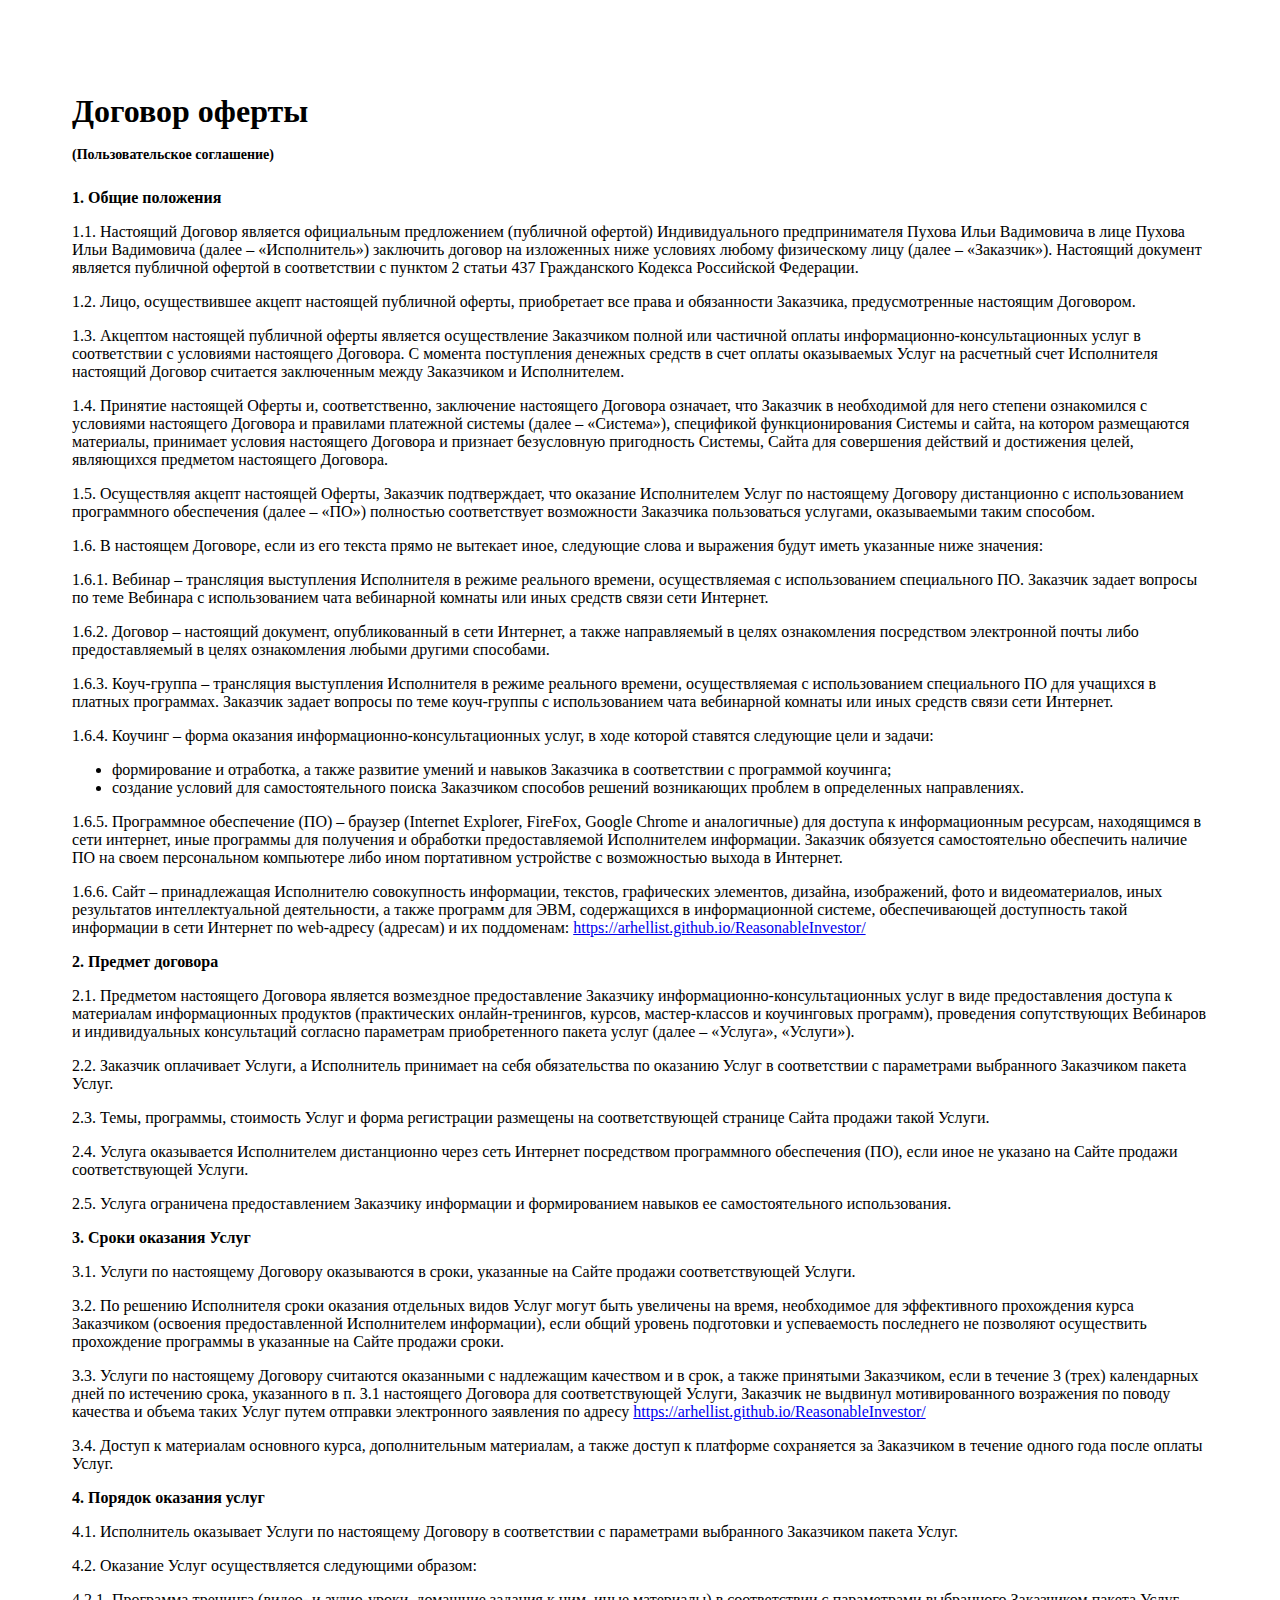
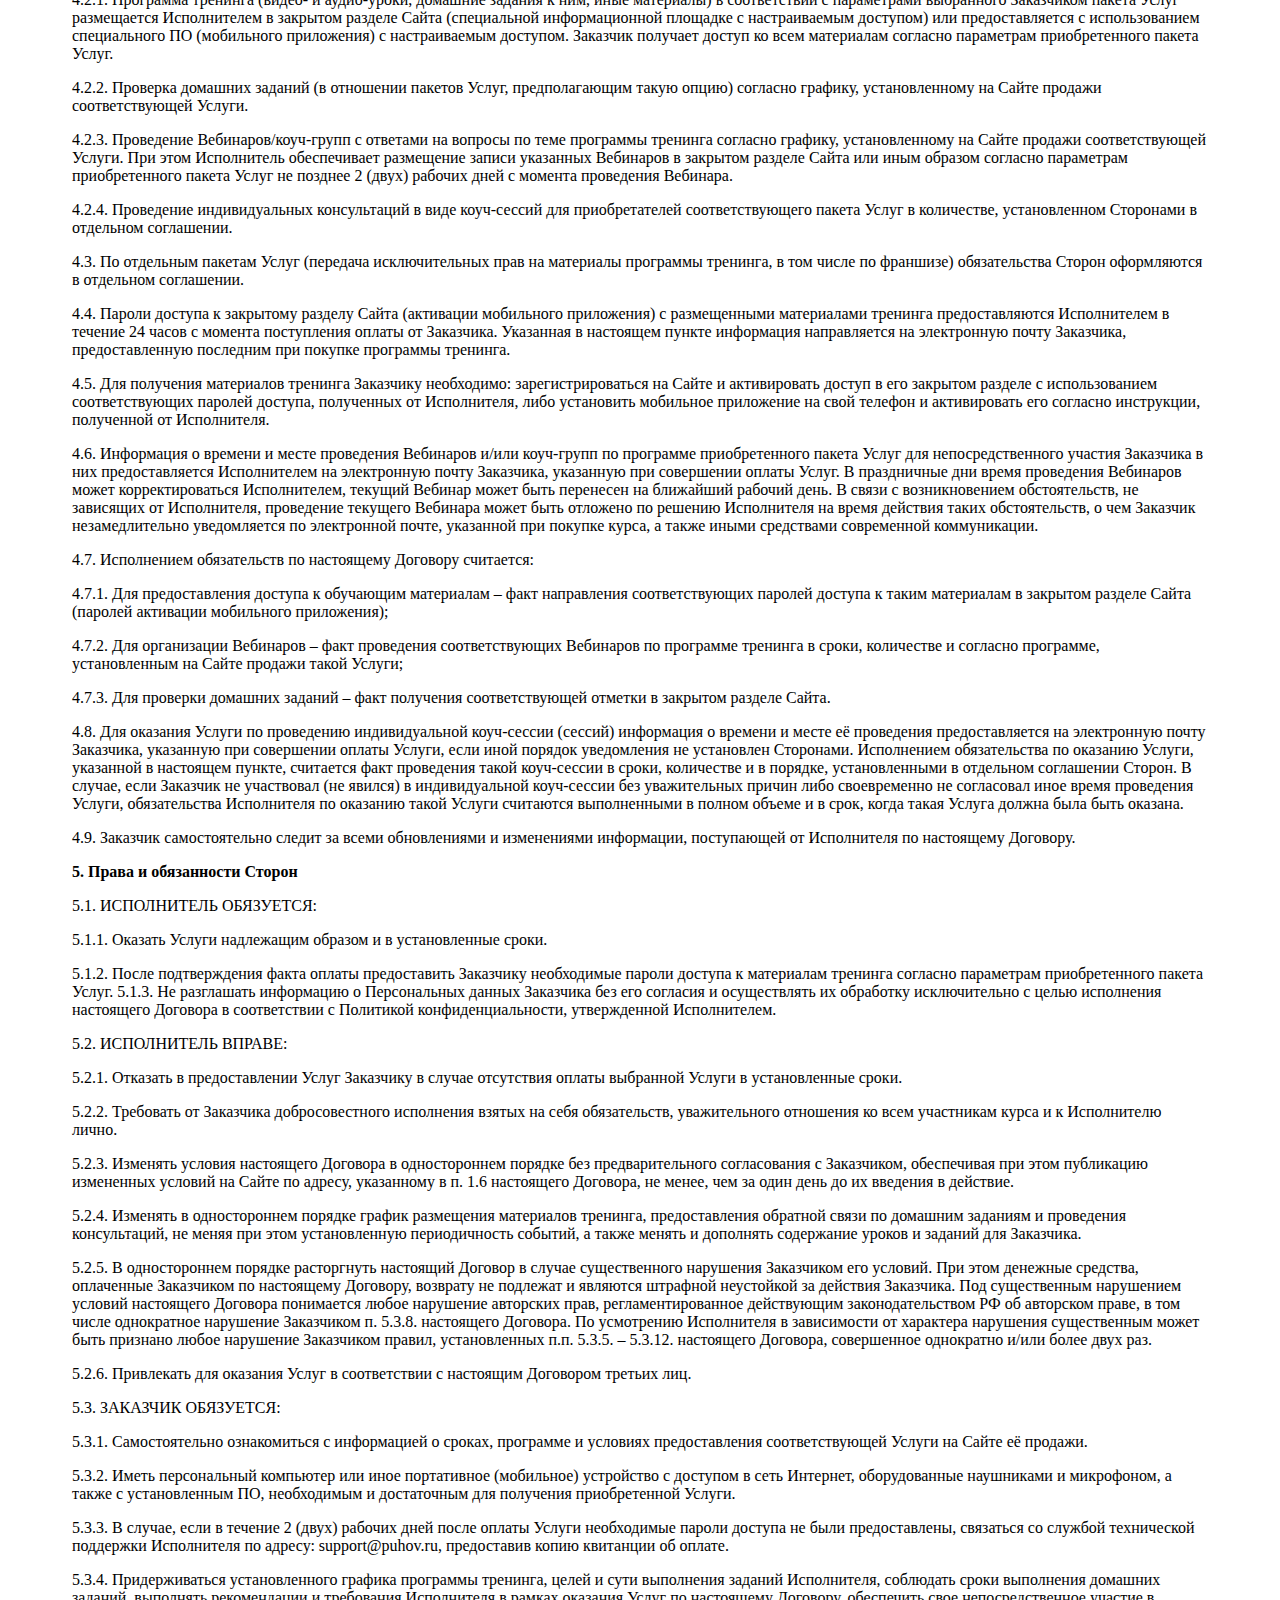
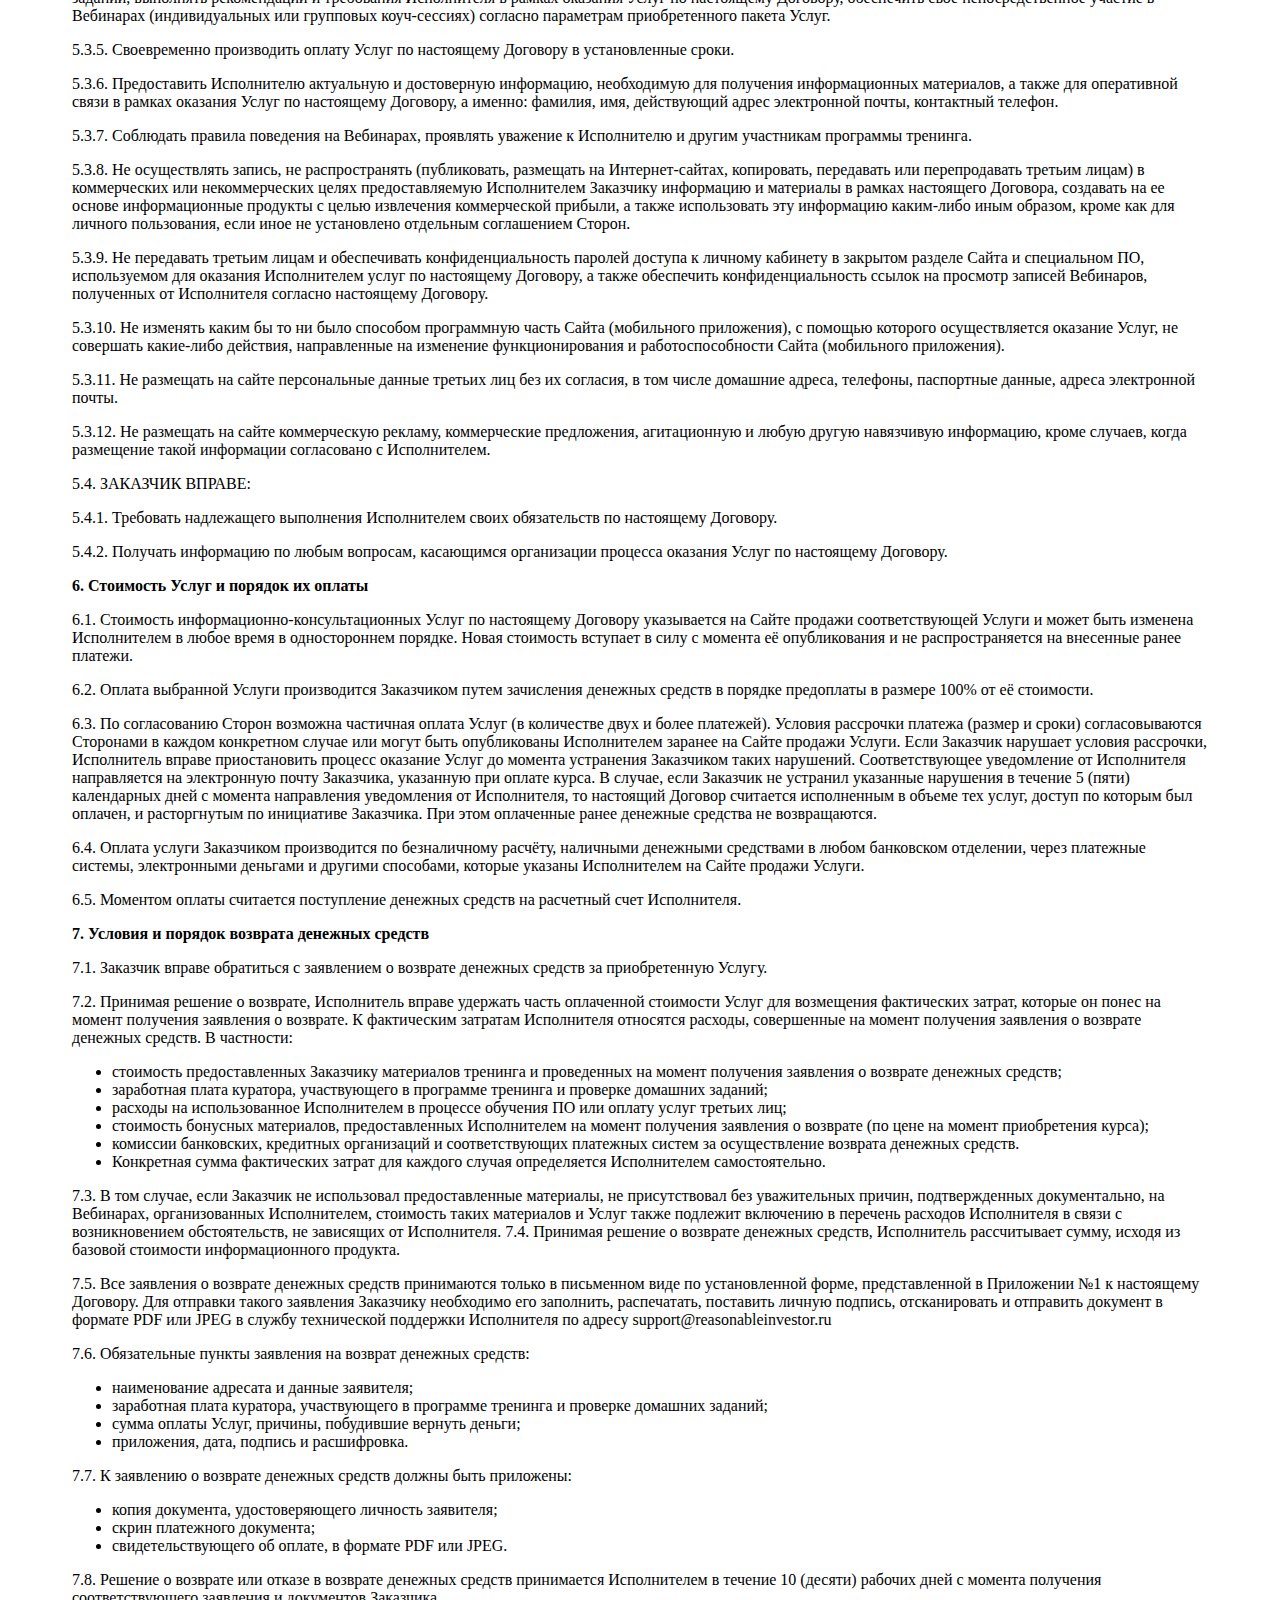
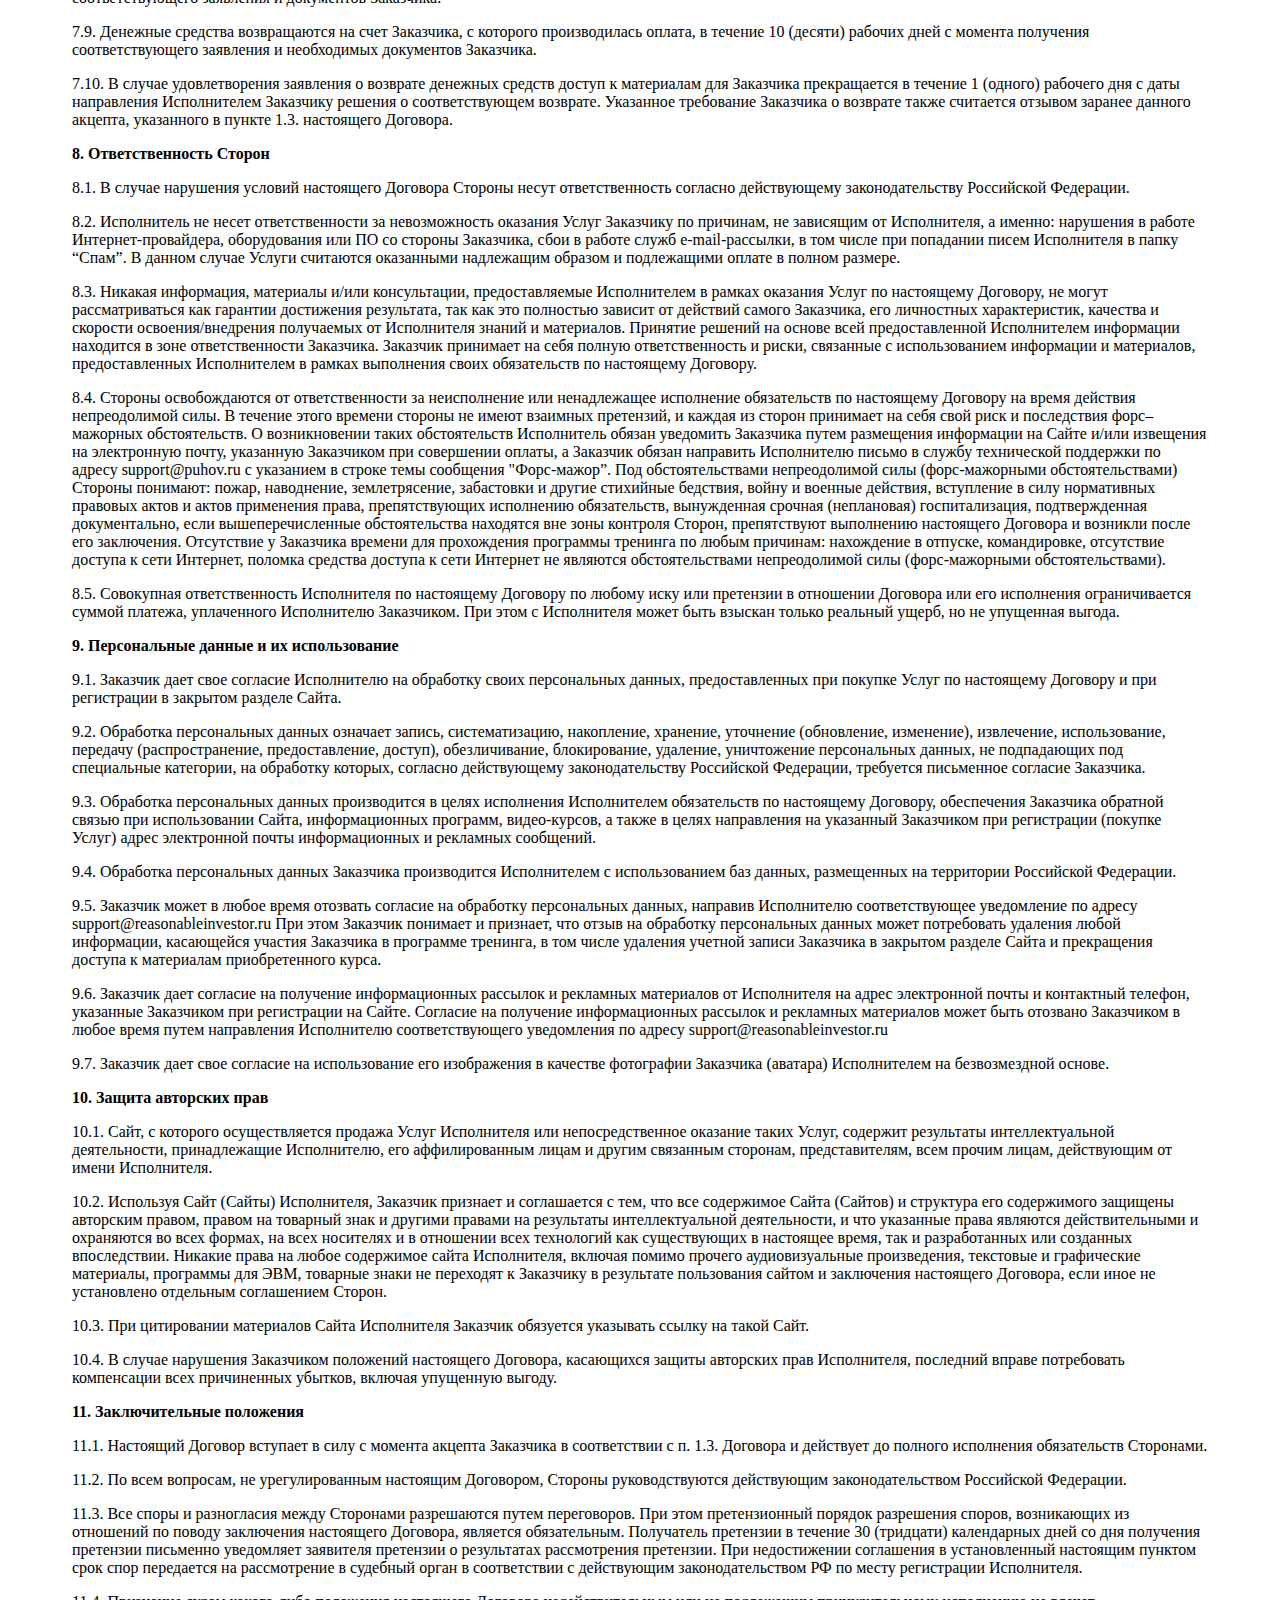
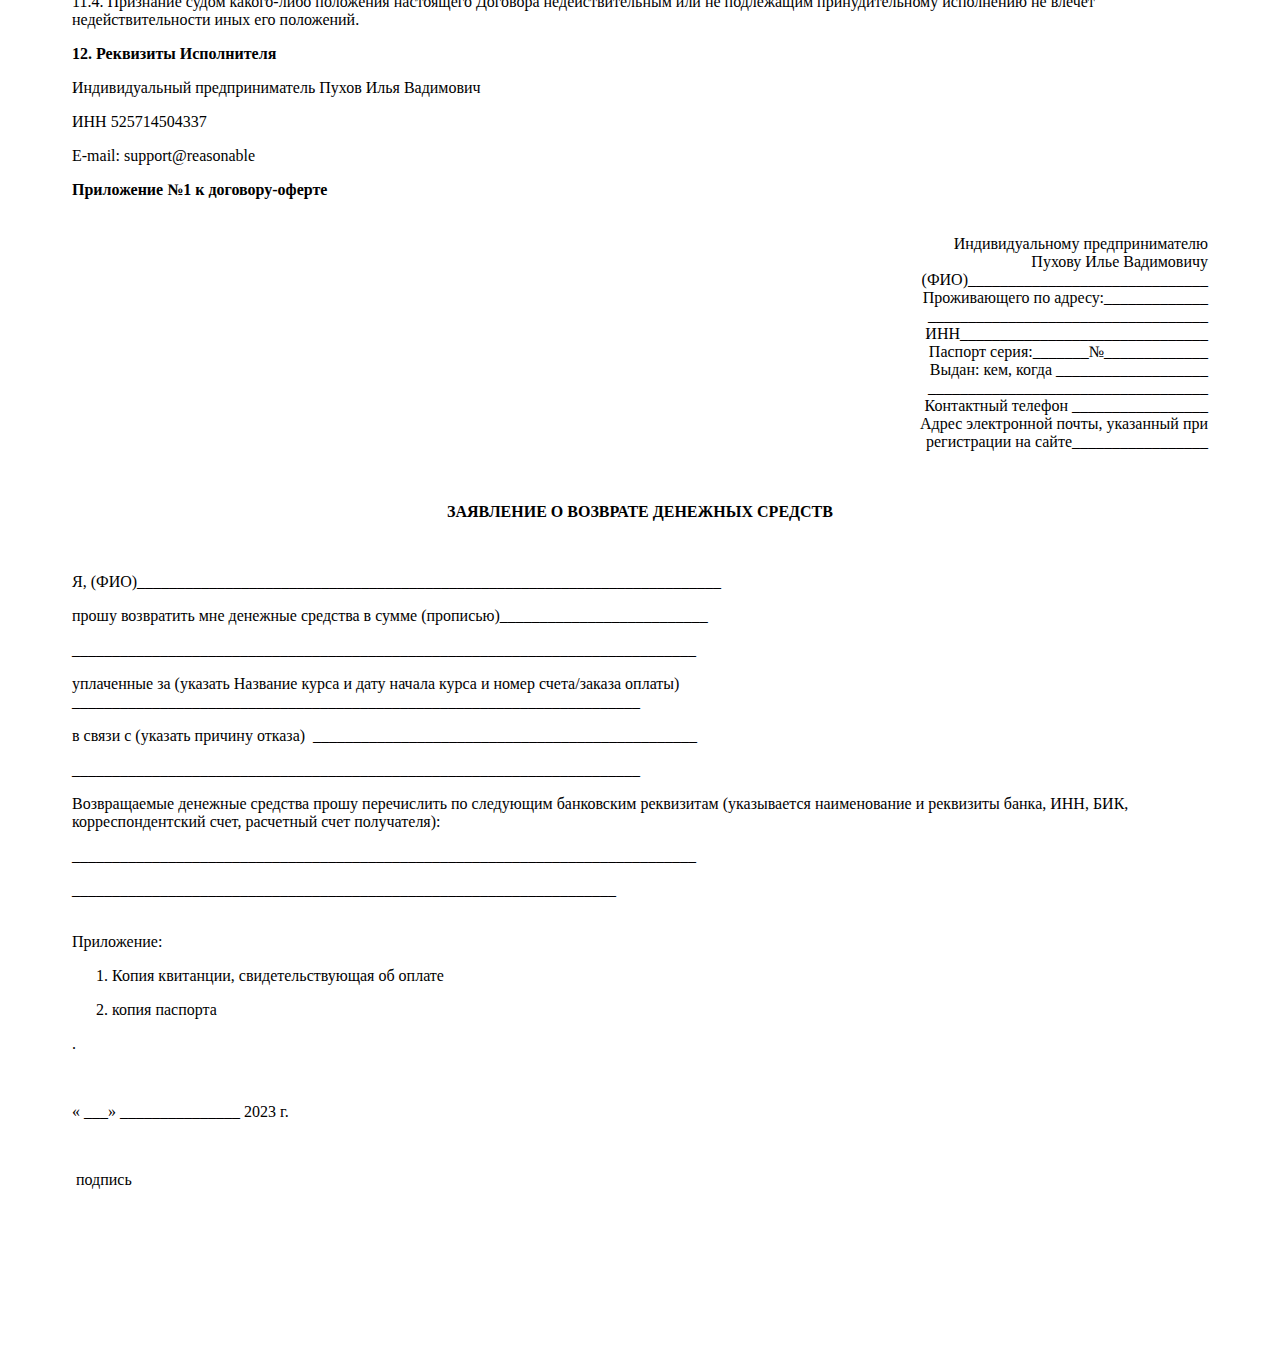
==== commit 3f8e46bb: "Добавил почту" ====
--- a/Oferta.html
+++ b/Oferta.html
@@ -35,23 +35,7 @@
 </div>
 </div>
 </div>
-<div class="col">
-<div class="cont">
-<div class="node node4 widget widget-text">
-<div class="wrapper1">
-<div class="wrapper2">
-<div class="">
-<div class="xs-force-center textable">
-<p><strong><span class="p">1. Общие положения
-</span>
-</strong></p>
-</div>
-</div>
-</div>
-</div>
-</div>
-</div>
-</div>
+
 </div>
 </div>
 </div>
@@ -67,57 +51,32 @@
 <div class="wrapper2">
 <div class="container">
 <div class="cont">
-<div class="node node44 widget widget-text">
+
+  <div class="node node46 widget widget-text">
 <div class="wrapper1">
 <div class="wrapper2">
 <div class="">
 
-  <p class="font-header spans xs-force-center textable gray-theme">
-  <span class="p" dir="ltr">
-  1.1. Настоящий Договор является официальным предложением (публичной офертой) Индивидуального предпринимателя Пухова Ильи Вадимовича в лице Пухова Ильи Вадимовича (далее – «Исполнитель») заключить договор на изложенных ниже условиях любому физическому лицу (далее – «Заказчик»). Настоящий документ является публичной офертой в соответствии с пунктом 2 статьи 437 Гражданского Кодекса Российской Федерации.
-</span>
-</p>
-      <a href="https://arhellist.github.io/ReasonableInvestor/">https://arhellist.github.io/ReasonableInvestor/</a>
-</div>
-</div>
-</div>
-</div>
-
-<div class="node node45 widget widget-text">
-<div class="wrapper1">
-<div class="wrapper2">
-<div class="">
-<p class="font-header spans xs-force-center textable"><span class="p"><strong>2.&nbsp;Предмет договора</strong>
-</span>
-</p>
-</div>
-</div>
-</div>
-</div>
-
-<div class="node node46 widget widget-text">
-<div class="wrapper1">
-<div class="wrapper2">
-<div class="">
-
-  <p class="font-header spans xs-force-center textable gray-theme"><span class="p" dir="ltr">
-  2.1. Предметом настоящего Договора является возмездное предоставление Заказчику информационно-консультационных услуг в виде предоставления доступа к материалам информационных продуктов (практических онлайн-тренингов, курсов, мастер-классов и коучинговых программ), проведения сопутствующих Вебинаров и индивидуальных консультаций согласно параметрам приобретенного пакета услуг (далее – «Услуга», «Услуги»).
-&nbsp;
-</span>
-</p>
-
-</div>
-</div>
-</div>
-</div>
-
-
-
-<p class="font-header spans xs-force-center textable gray-theme">
-  <span class="p" dir="ltr">
-1. Общие положения
-  </span>
-</p>
+<div class="node node45 widget widget-text">
+  <div class="wrapper1">
+  <div class="wrapper2">
+  <div class="">
+  <p class="font-header spans xs-force-center textable"><span class="p"><strong>1.&nbsp;Общие положения</strong>
+  </span>
+  </p>
+  </div>
+  </div>
+  </div>
+  </div>
+
+
+
+
+</div>
+</div>
+</div>
+</div>
+
 <p class="font-header spans xs-force-center textable gray-theme">
   <span class="p" dir="ltr">
 1.1. Настоящий Договор является официальным предложением (публичной офертой) Индивидуального предпринимателя Пухова Ильи Вадимовича в лице Пухова Ильи Вадимовича (далее – «Исполнитель») заключить договор на изложенных ниже условиях любому физическому лицу (далее – «Заказчик»). Настоящий документ является публичной офертой в соответствии с пунктом 2 статьи 437 Гражданского Кодекса Российской Федерации.
@@ -179,7 +138,7 @@
 </p>
 <p class="font-header spans xs-force-center textable gray-theme">
   <span class="p" dir="ltr">
-1.6.6. Сайт – принадлежащая Исполнителю совокупность информации, текстов, графических элементов, дизайна, изображений, фото и видеоматериалов, иных результатов интеллектуальной деятельности, а также программ для ЭВМ, содержащихся в информационной системе, обеспечивающей доступность такой информации в сети Интернет по web-адресу (адресам) и их поддоменам: https://arhellist.github.io/reasonable_investor.
+1.6.6. Сайт – принадлежащая Исполнителю совокупность информации, текстов, графических элементов, дизайна, изображений, фото и видеоматериалов, иных результатов интеллектуальной деятельности, а также программ для ЭВМ, содержащихся в информационной системе, обеспечивающей доступность такой информации в сети Интернет по web-адресу (адресам) и их поддоменам: <a href="https://arhellist.github.io/ReasonableInvestor/">https://arhellist.github.io/ReasonableInvestor/</a>
 
 <div class="node node45 widget widget-text">
   <div class="wrapper1">
@@ -243,7 +202,7 @@
 </p>
 <p class="font-header spans xs-force-center textable gray-theme">
   <span class="p" dir="ltr">
-    3.3. Услуги по настоящему Договору считаются оказанными с надлежащим качеством и в срок, а также принятыми Заказчиком, если в течение 3 (трех) календарных дней по истечению срока, указанного в п. 3.1 настоящего Договора для соответствующей Услуги, Заказчик не выдвинул мотивированного возражения по поводу качества и объема таких Услуг путем отправки электронного заявления по адресу https://arhellist.github.io/reasonable_investor.
+    3.3. Услуги по настоящему Договору считаются оказанными с надлежащим качеством и в срок, а также принятыми Заказчиком, если в течение 3 (трех) календарных дней по истечению срока, указанного в п. 3.1 настоящего Договора для соответствующей Услуги, Заказчик не выдвинул мотивированного возражения по поводу качества и объема таких Услуг путем отправки электронного заявления по адресу <a href="https://arhellist.github.io/ReasonableInvestor/">https://arhellist.github.io/ReasonableInvestor/</a>
   </span>
 </p>
 <p class="font-header spans xs-force-center textable gray-theme">
@@ -572,7 +531,7 @@
 </p>
 <p class="font-header spans xs-force-center textable gray-theme">
   <span class="p" dir="ltr">
-7.5. Все заявления о возврате денежных средств принимаются только в письменном виде по установленной форме, представленной в Приложении №1 к настоящему Договору. Для отправки такого заявления Заказчику необходимо его заполнить, распечатать, поставить личную подпись, отсканировать и отправить документ в формате PDF или JPEG в службу технической поддержки Исполнителя по адресу support@puhov.ru.
+7.5. Все заявления о возврате денежных средств принимаются только в письменном виде по установленной форме, представленной в Приложении №1 к настоящему Договору. Для отправки такого заявления Заказчику необходимо его заполнить, распечатать, поставить личную подпись, отсканировать и отправить документ в формате PDF или JPEG в службу технической поддержки Исполнителя по адресу support@reasonableinvestor.ru
 </span>
 </p>
 <p class="font-header spans xs-force-center textable gray-theme">
@@ -691,12 +650,12 @@
 </p>
 <p class="font-header spans xs-force-center textable gray-theme">
   <span class="p" dir="ltr">
-9.5. Заказчик может в любое время отозвать согласие на обработку персональных данных, направив Исполнителю соответствующее уведомление по адресу support@puhov.ru. При этом Заказчик понимает и признает, что отзыв на обработку персональных данных может потребовать удаления любой информации, касающейся участия Заказчика в программе тренинга, в том числе удаления учетной записи Заказчика в закрытом разделе Сайта и прекращения доступа к материалам приобретенного курса.
-</span>
-</p>
-<p class="font-header spans xs-force-center textable gray-theme">
-  <span class="p" dir="ltr">
-9.6. Заказчик дает согласие на получение информационных рассылок и рекламных материалов от Исполнителя на адрес электронной почты и контактный телефон, указанные Заказчиком при регистрации на Сайте. Согласие на получение информационных рассылок и рекламных материалов может быть отозвано Заказчиком в любое время путем направления Исполнителю соответствующего уведомления по адресу support@puhov.ru.
+9.5. Заказчик может в любое время отозвать согласие на обработку персональных данных, направив Исполнителю соответствующее уведомление по адресу support@reasonableinvestor.ru При этом Заказчик понимает и признает, что отзыв на обработку персональных данных может потребовать удаления любой информации, касающейся участия Заказчика в программе тренинга, в том числе удаления учетной записи Заказчика в закрытом разделе Сайта и прекращения доступа к материалам приобретенного курса.
+</span>
+</p>
+<p class="font-header spans xs-force-center textable gray-theme">
+  <span class="p" dir="ltr">
+9.6. Заказчик дает согласие на получение информационных рассылок и рекламных материалов от Исполнителя на адрес электронной почты и контактный телефон, указанные Заказчиком при регистрации на Сайте. Согласие на получение информационных рассылок и рекламных материалов может быть отозвано Заказчиком в любое время путем направления Исполнителю соответствующего уведомления по адресу support@reasonableinvestor.ru
 </span>
 </p>
 <p class="font-header spans xs-force-center textable gray-theme">
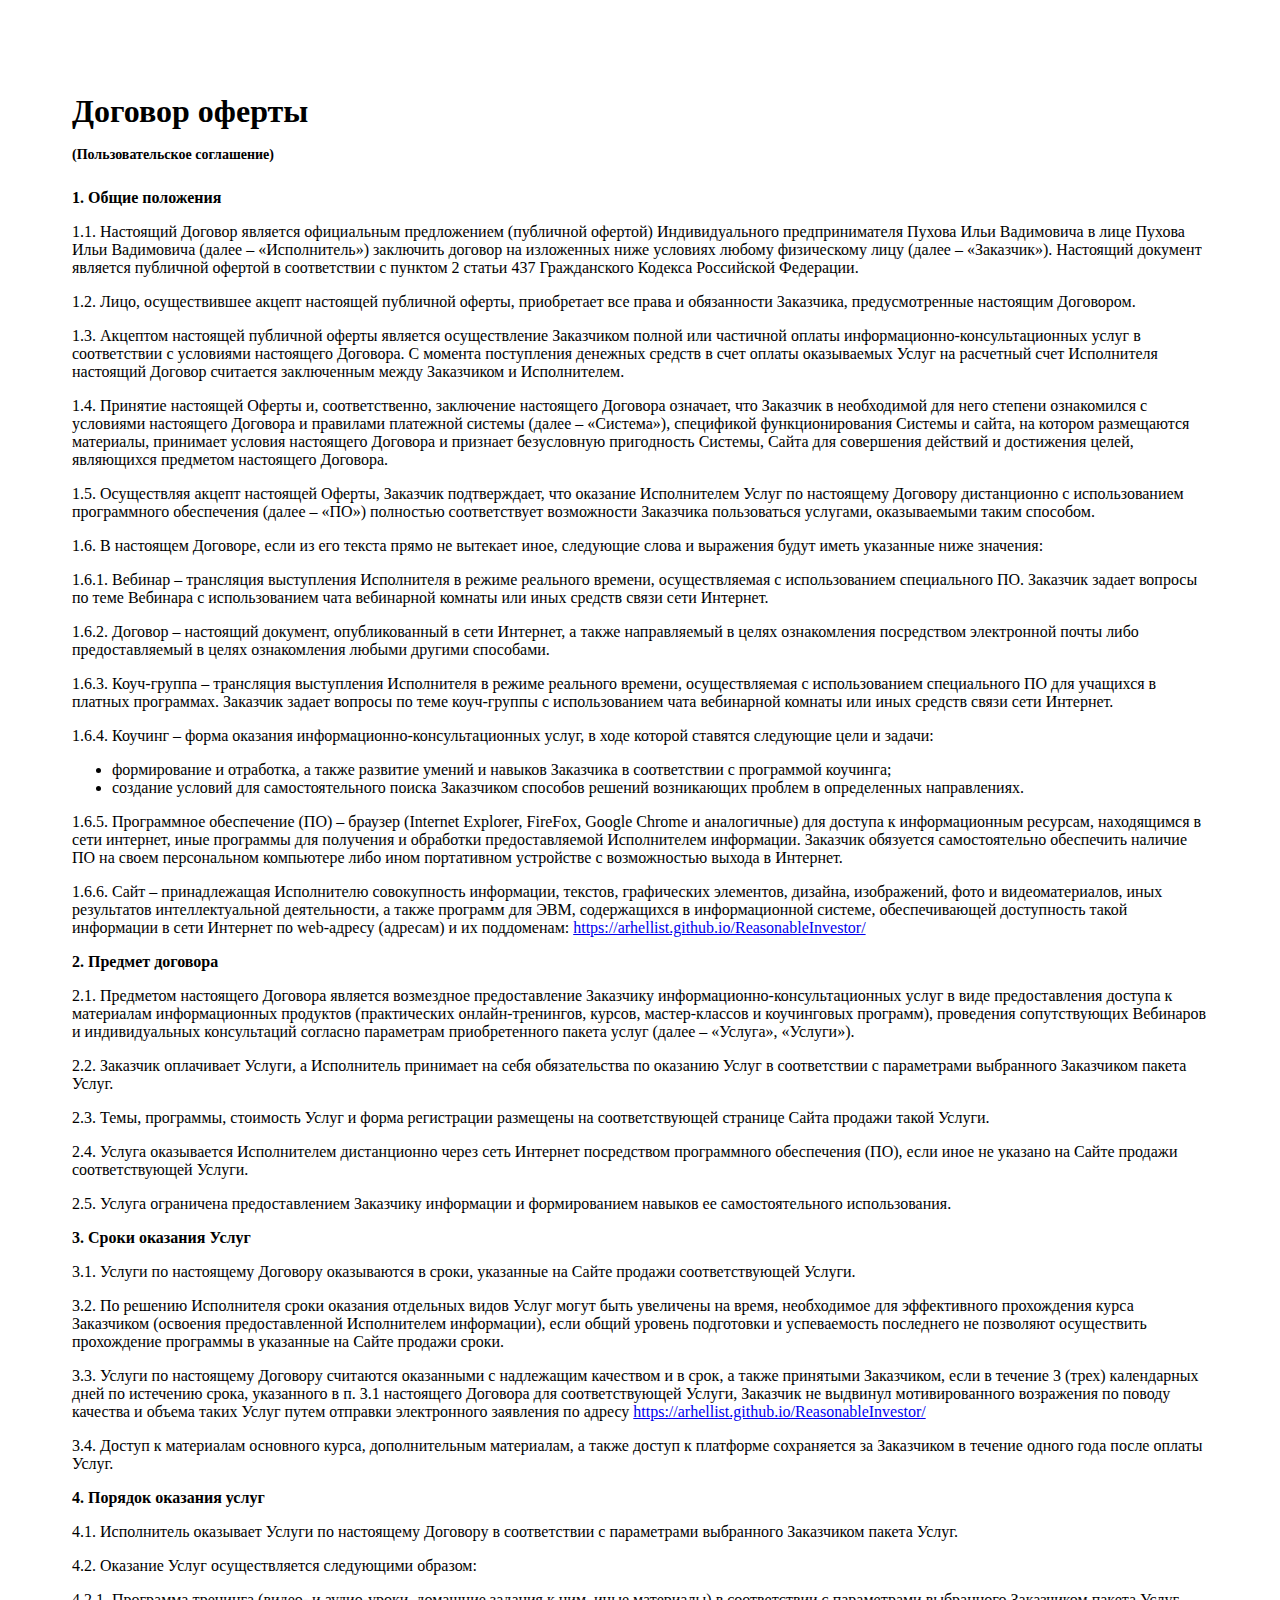
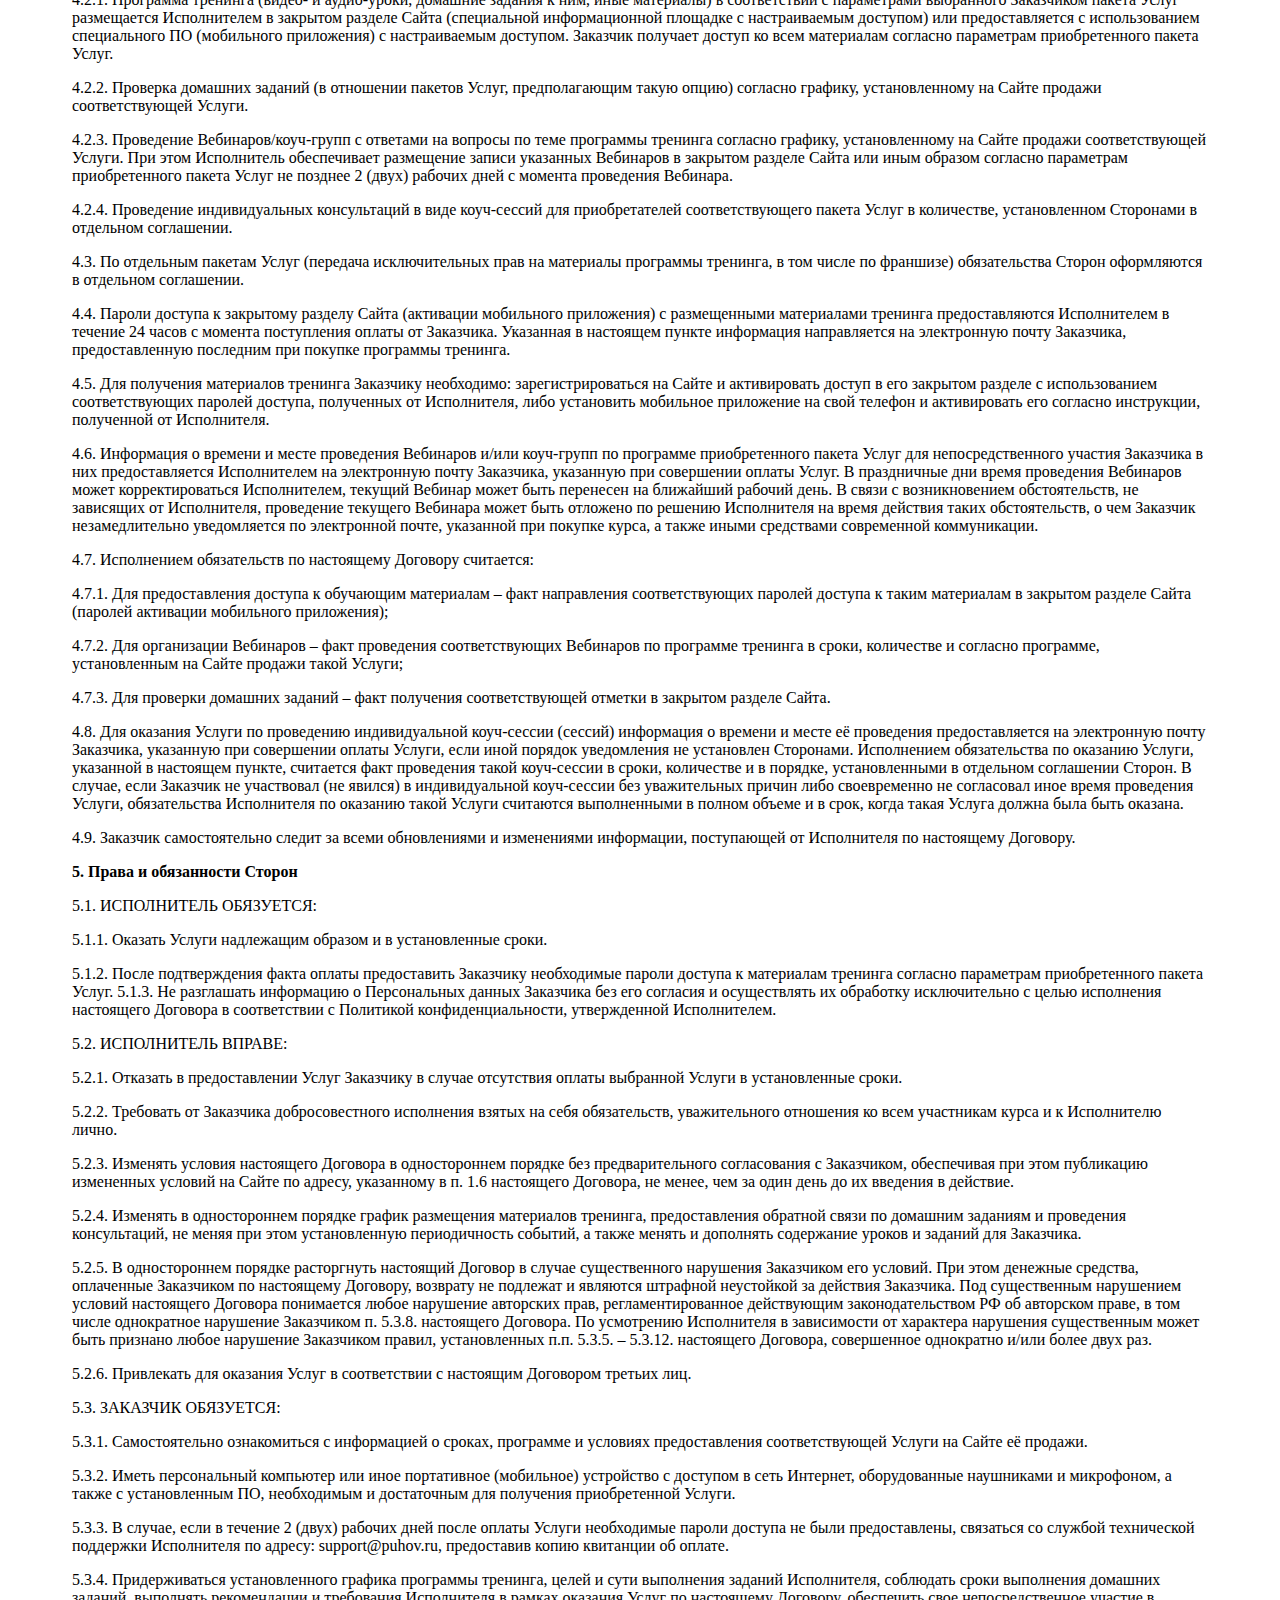
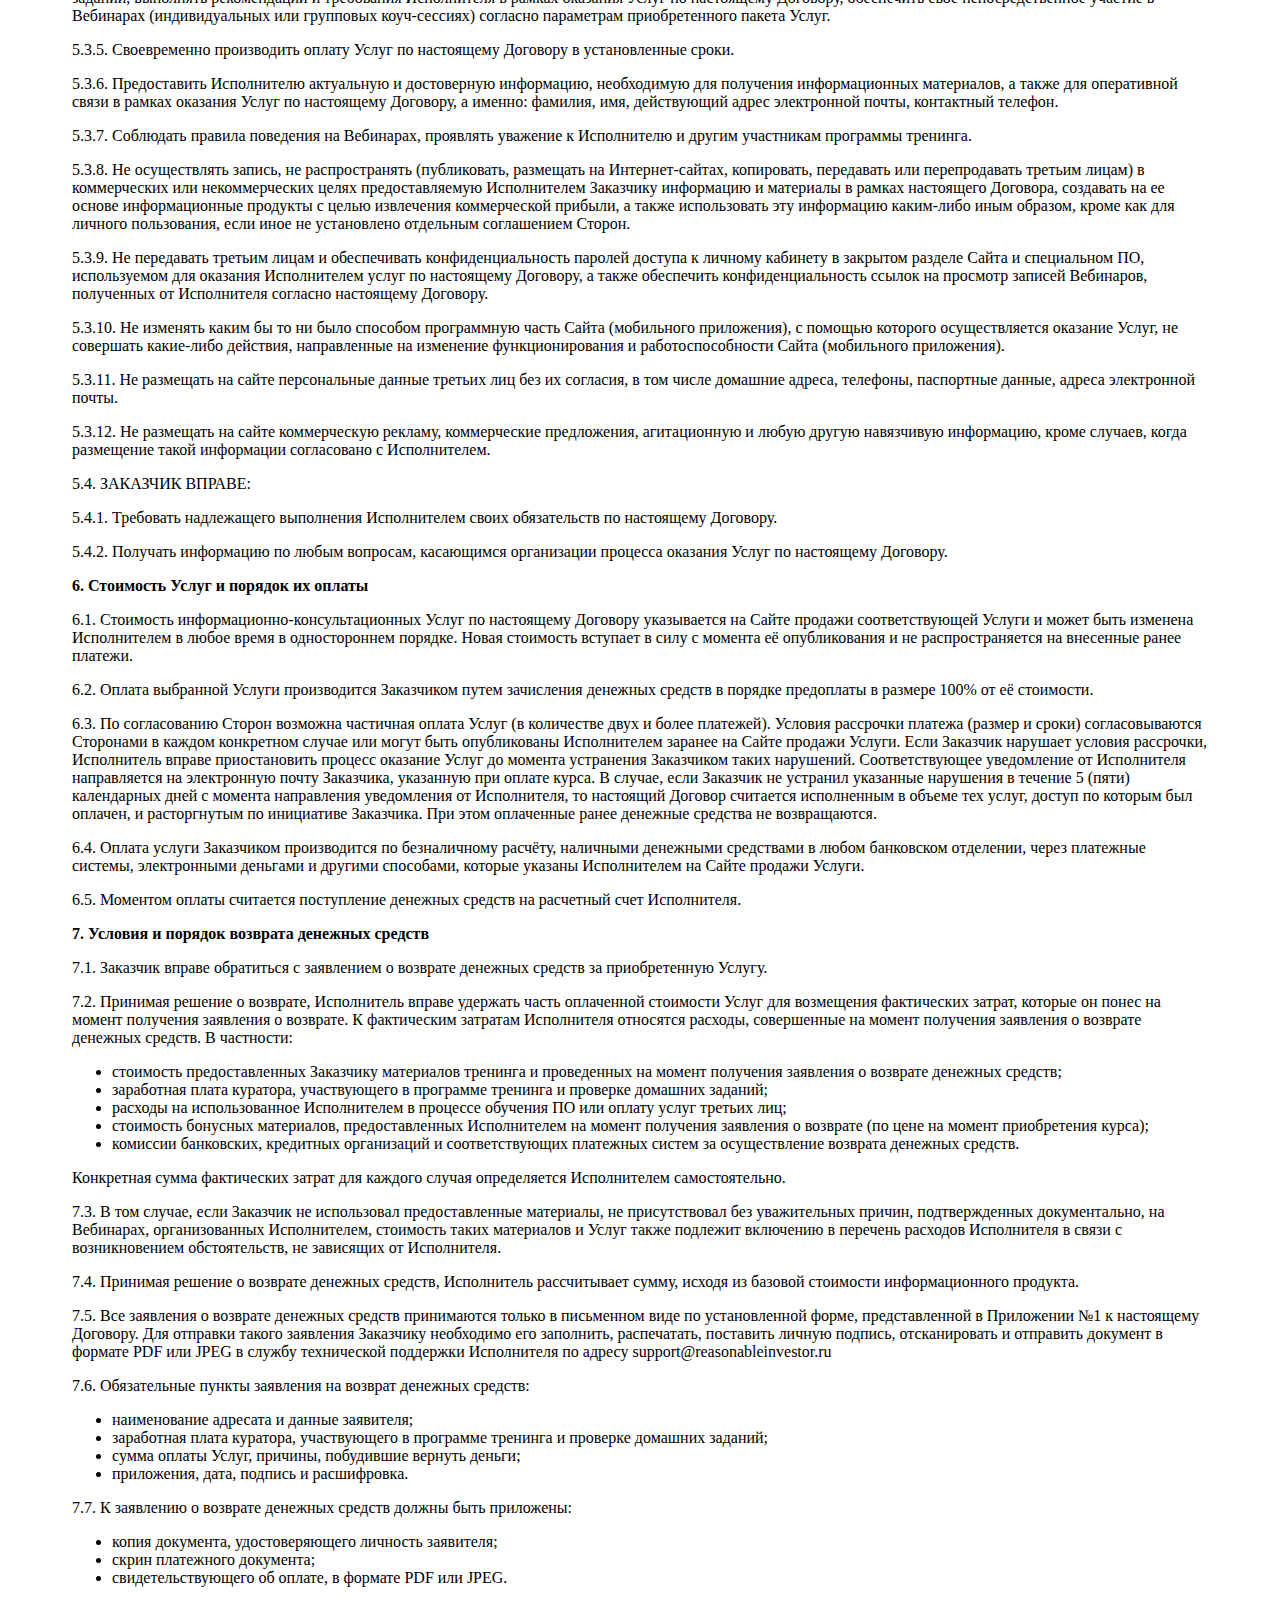
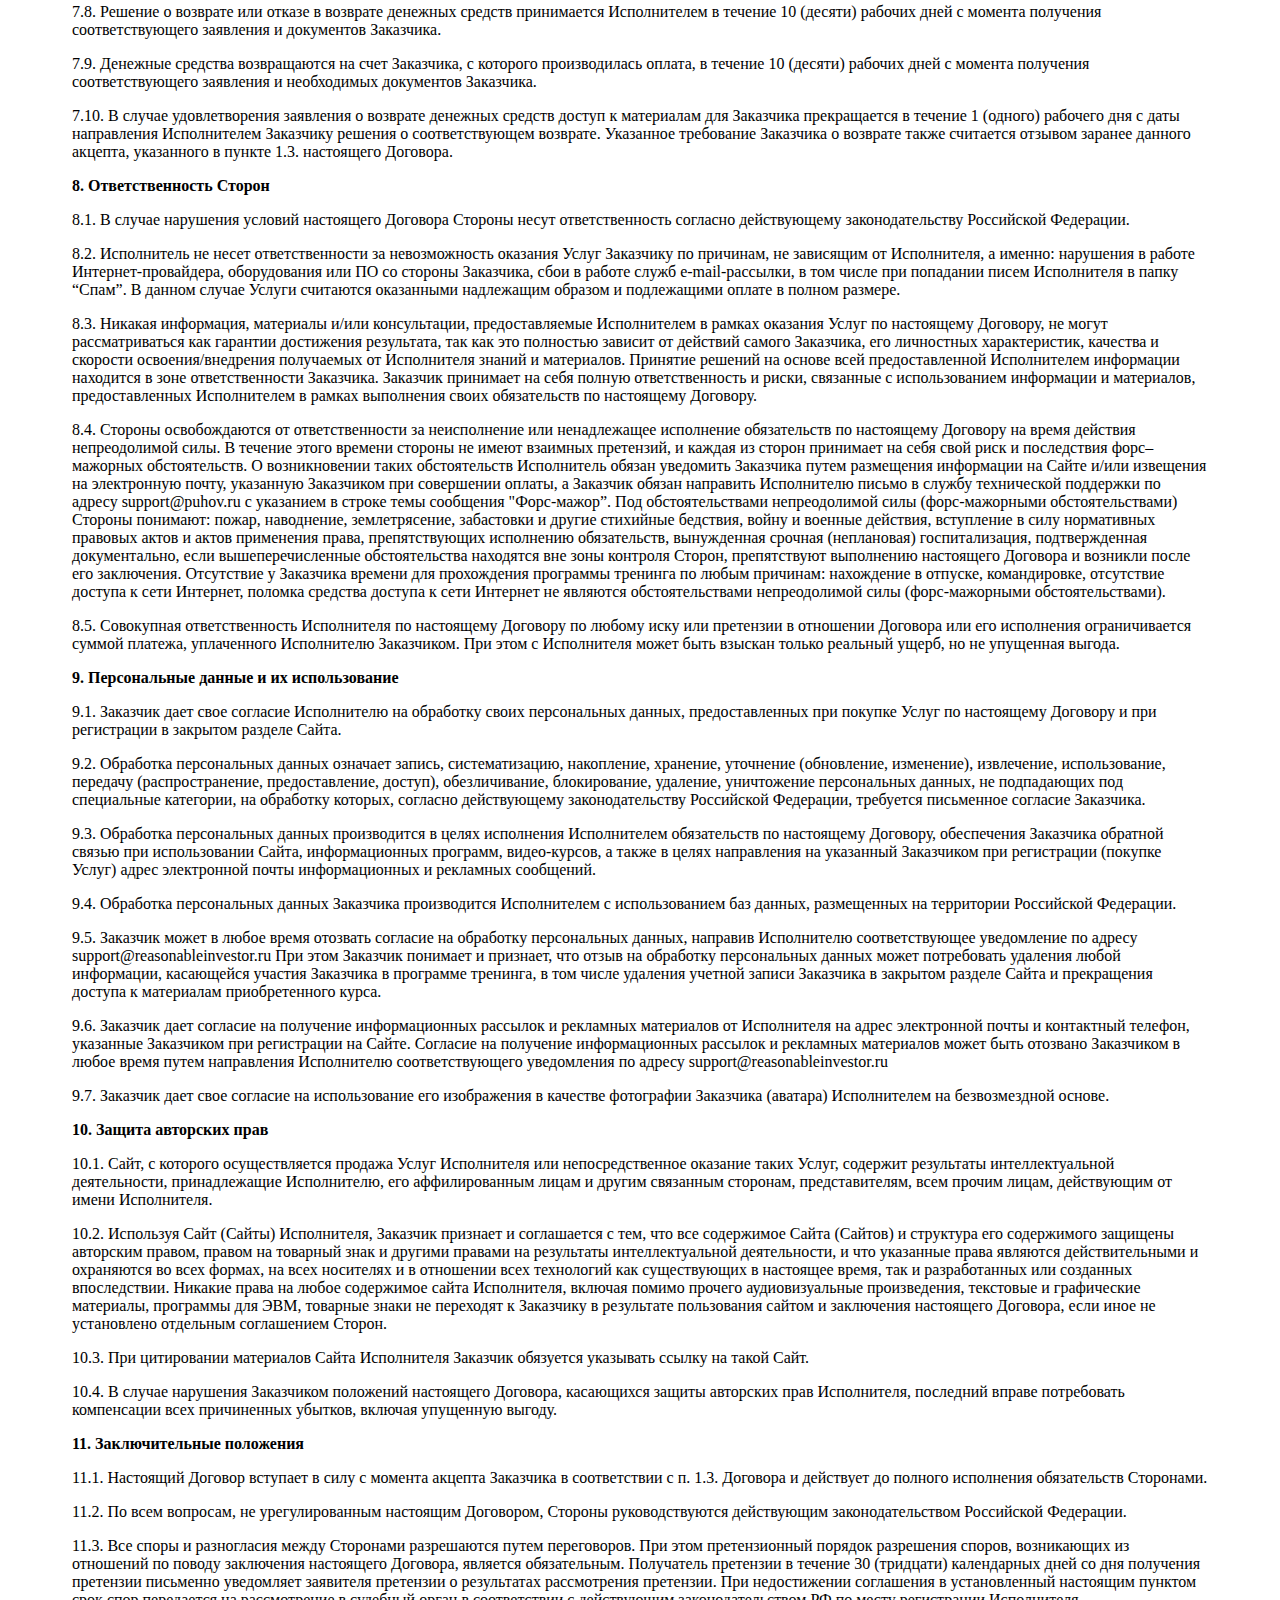
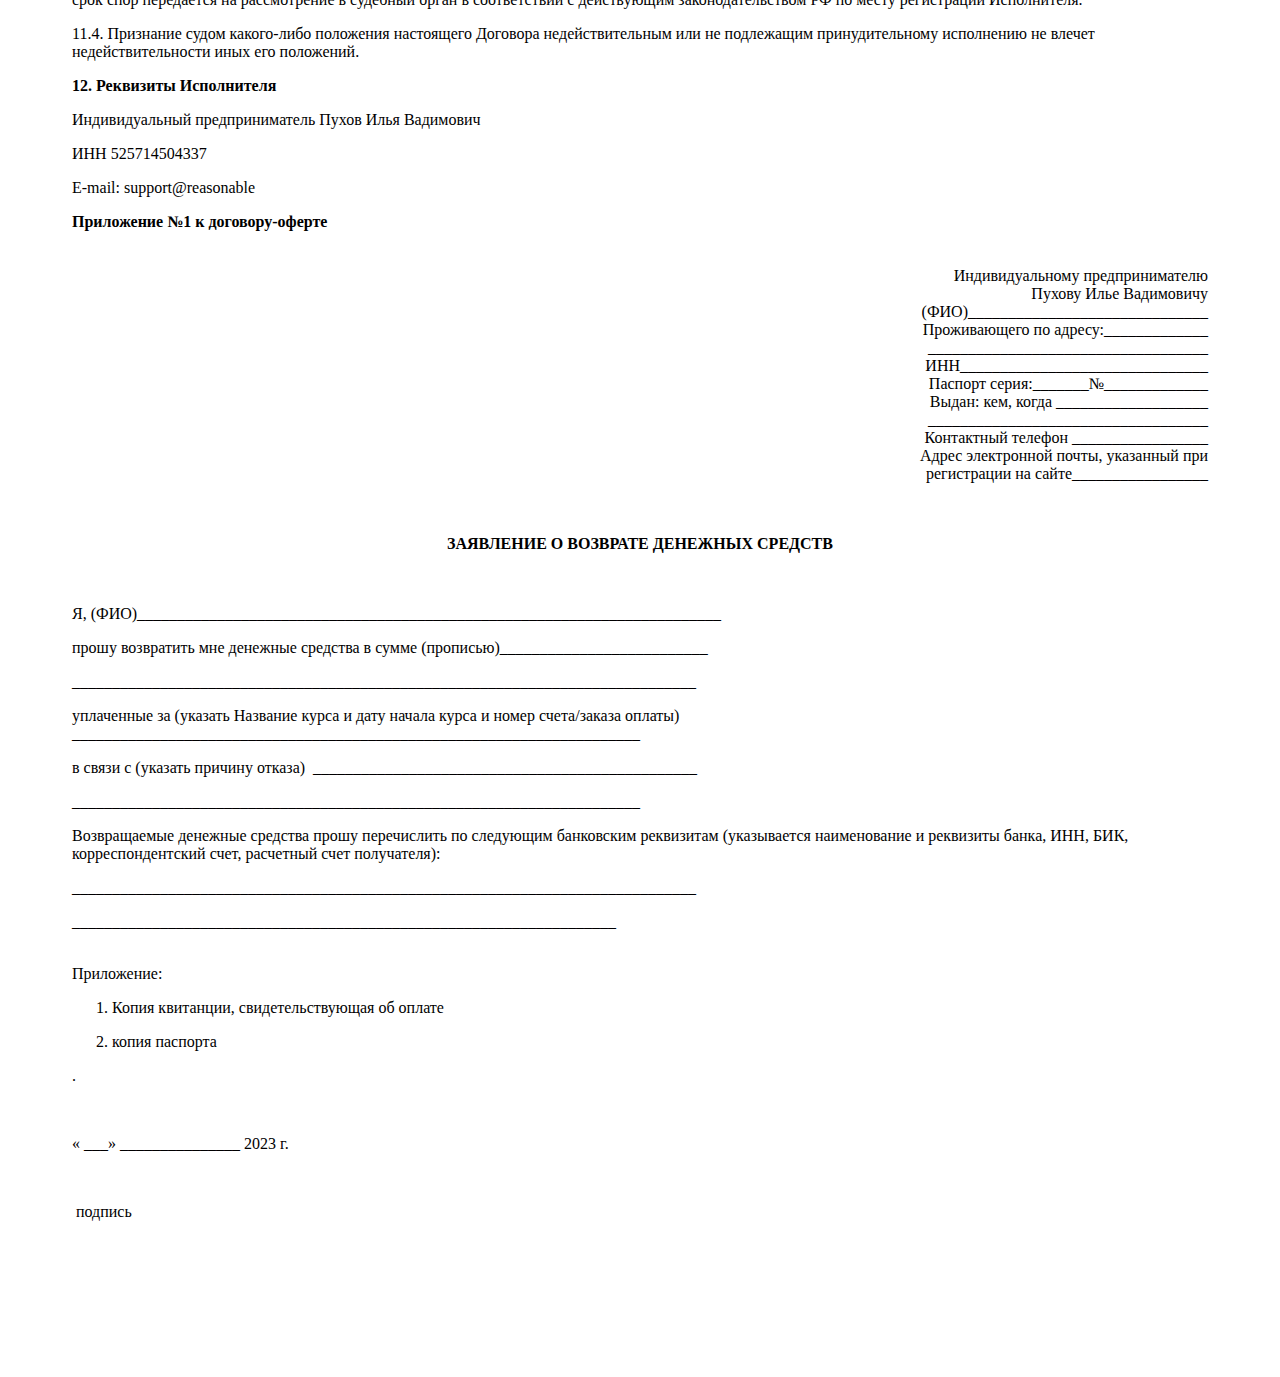
==== commit aa50bc09: "Добавил почту" ====
--- a/Oferta.html
+++ b/Oferta.html
@@ -518,14 +518,27 @@
   <li>расходы на использованное Исполнителем в процессе обучения ПО или оплату услуг третьих лиц;</li>
   <li>стоимость бонусных материалов, предоставленных Исполнителем на момент получения заявления о возврате (по цене на момент приобретения курса);</li>
   <li>комиссии банковских, кредитных организаций и соответствующих платежных систем за осуществление возврата денежных средств.</li>
-  <li>Конкретная сумма фактических затрат для каждого случая определяется Исполнителем самостоятельно.</li>
+  
   </ul>
+</span>
+</p>
+<p class="font-header spans xs-force-center textable gray-theme">
+  <span class="p" dir="ltr">
+    Конкретная сумма фактических затрат для каждого случая определяется Исполнителем самостоятельно.
+  </span>
+</p>
+<p class="font-header spans xs-force-center textable gray-theme">
+  <span class="p" dir="ltr">
 
 </span>
 </p>
 <p class="font-header spans xs-force-center textable gray-theme">
   <span class="p" dir="ltr">
 7.3. В том случае, если Заказчик не использовал предоставленные материалы, не присутствовал без уважительных причин, подтвержденных документально, на Вебинарах, организованных Исполнителем, стоимость таких материалов и Услуг также подлежит включению в перечень расходов Исполнителя в связи с возникновением обстоятельств, не зависящих от Исполнителя. 
+</span>
+</p>
+<p class="font-header spans xs-force-center textable gray-theme">
+  <span class="p" dir="ltr">
 7.4. Принимая решение о возврате денежных средств, Исполнитель рассчитывает сумму, исходя из базовой стоимости информационного продукта.
 </span>
 </p>
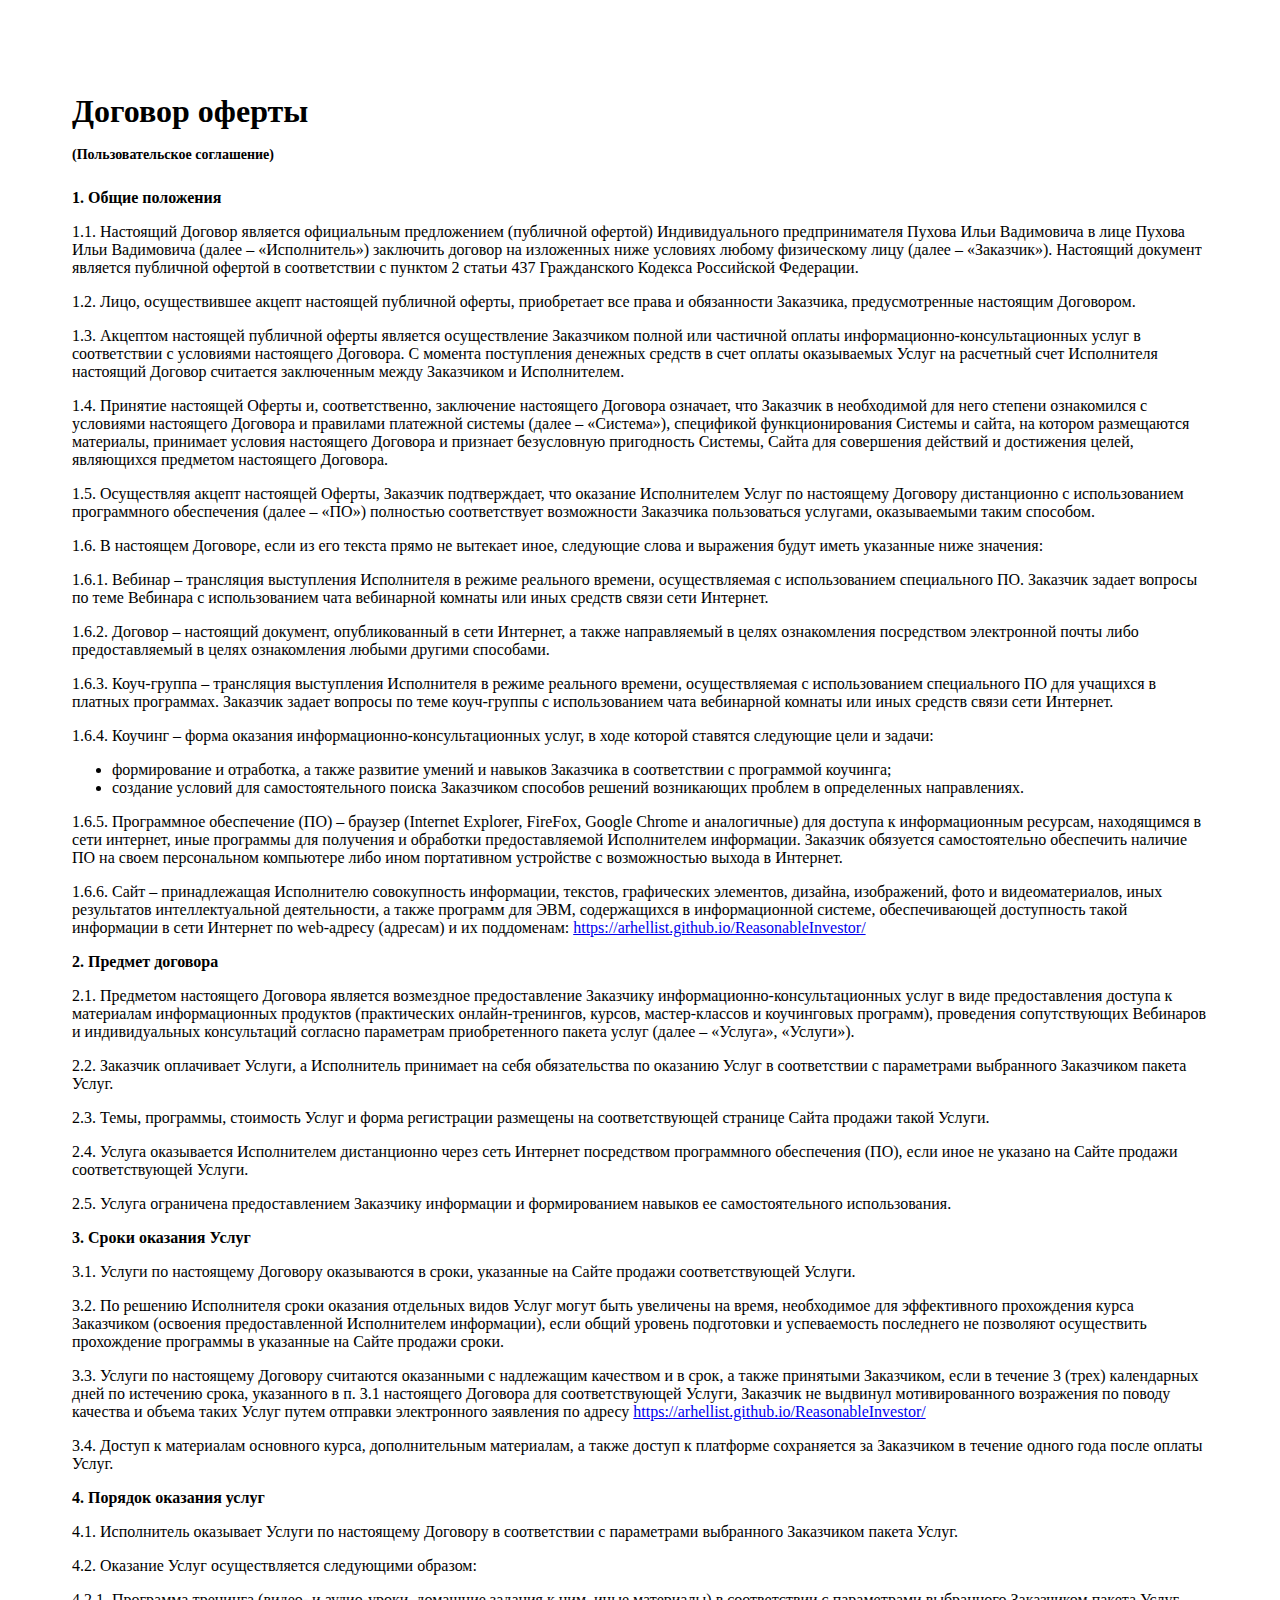
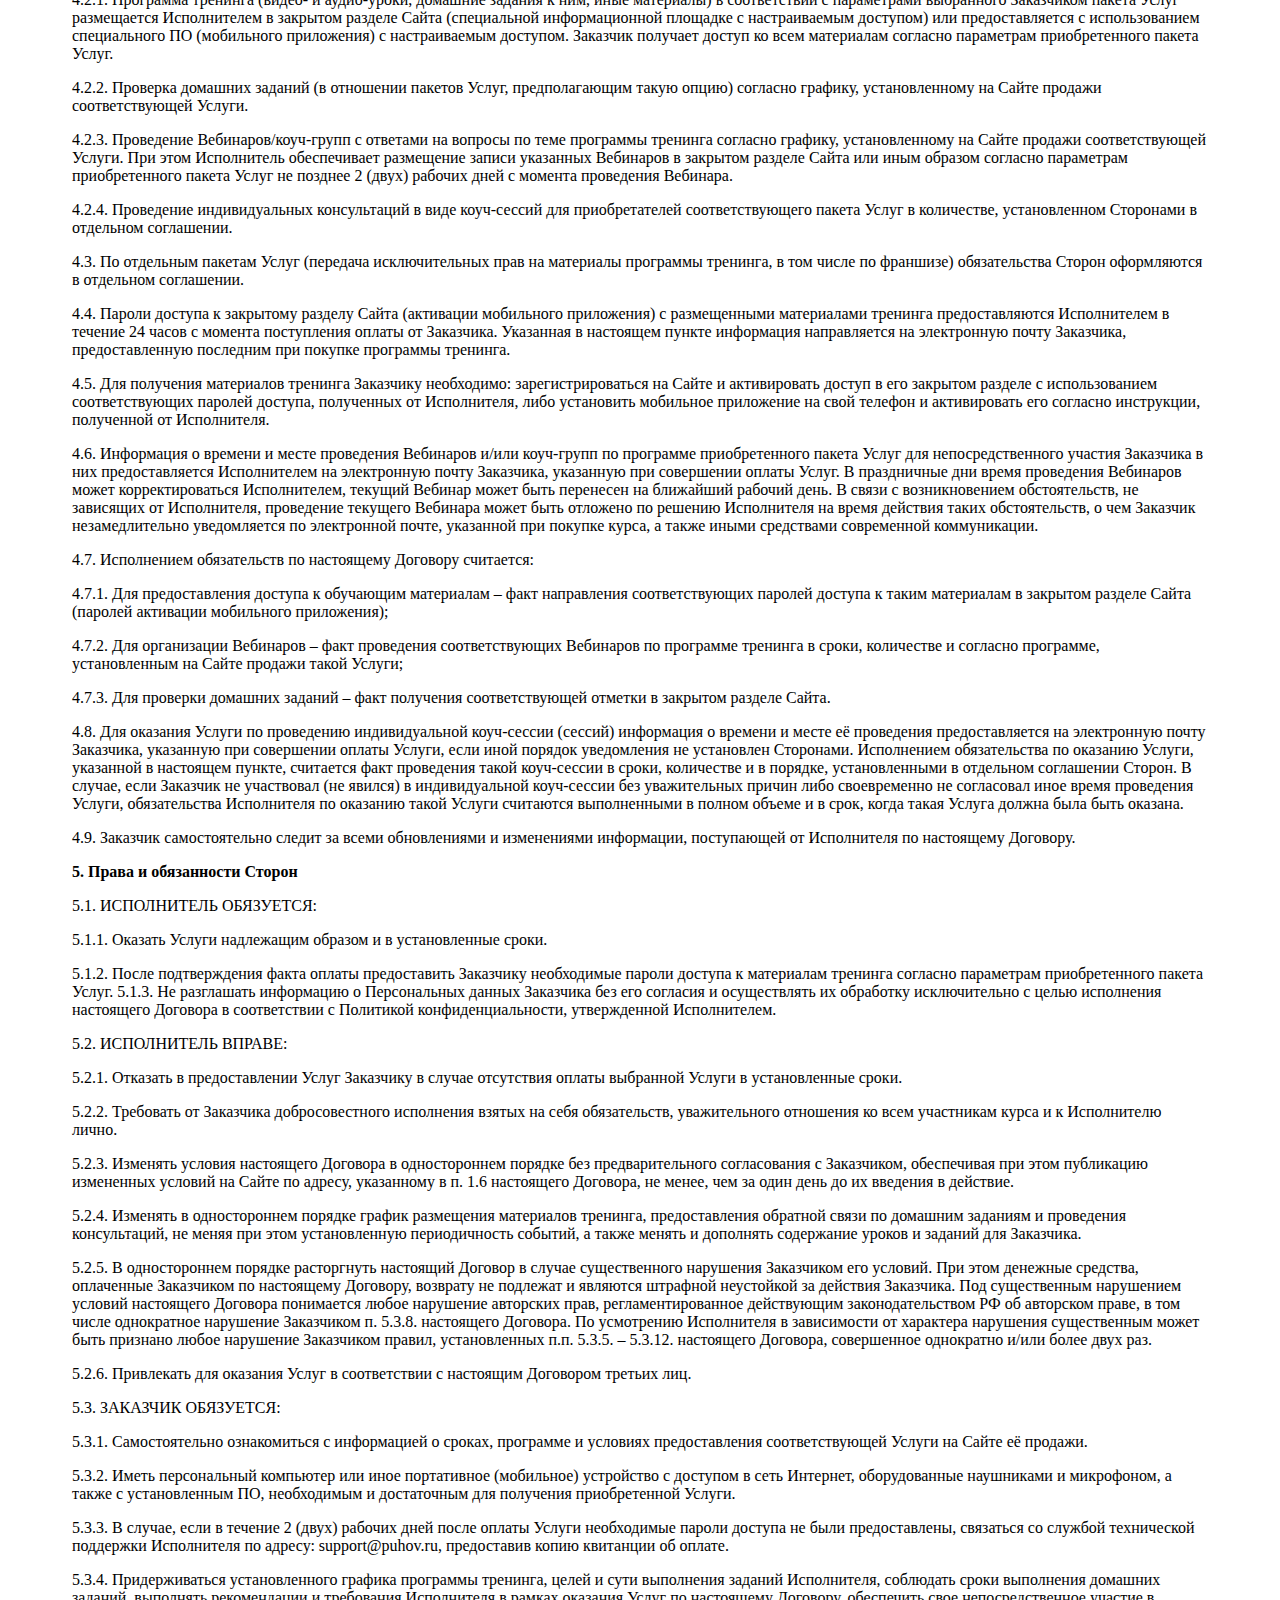
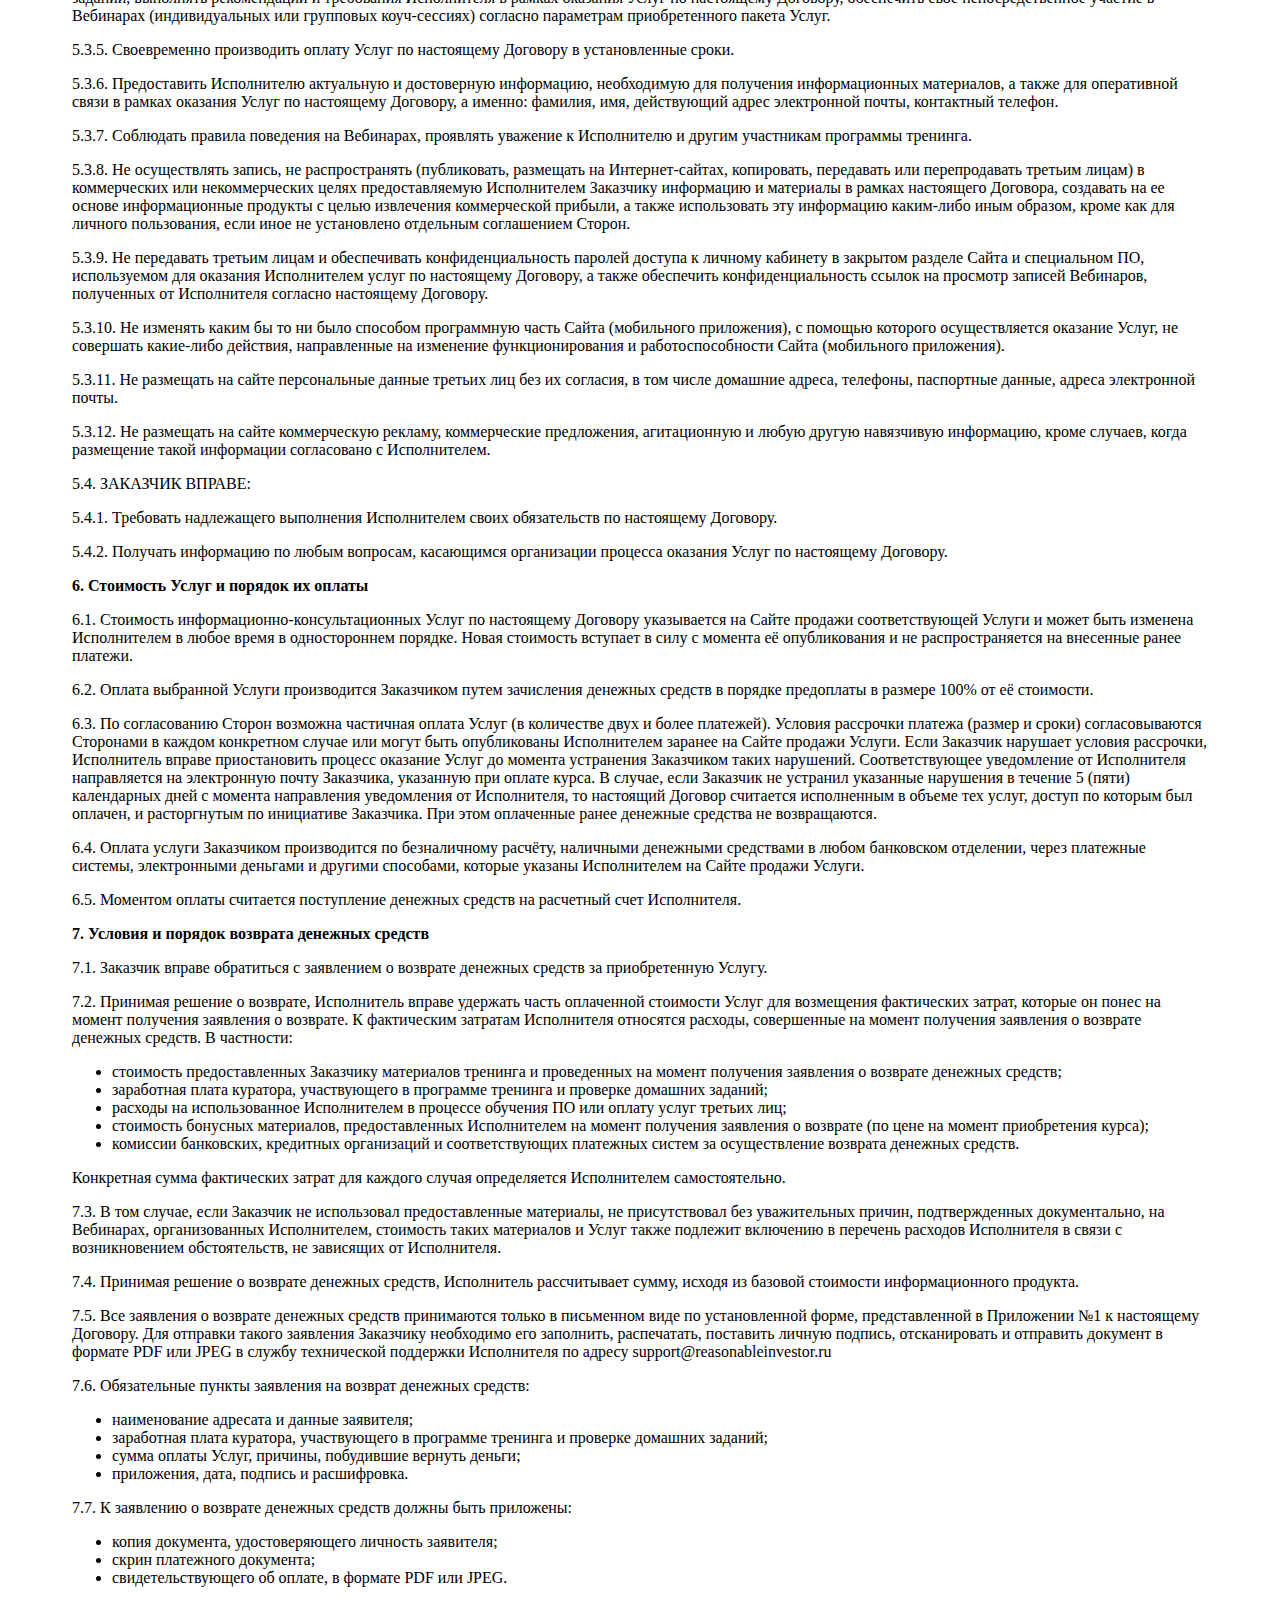
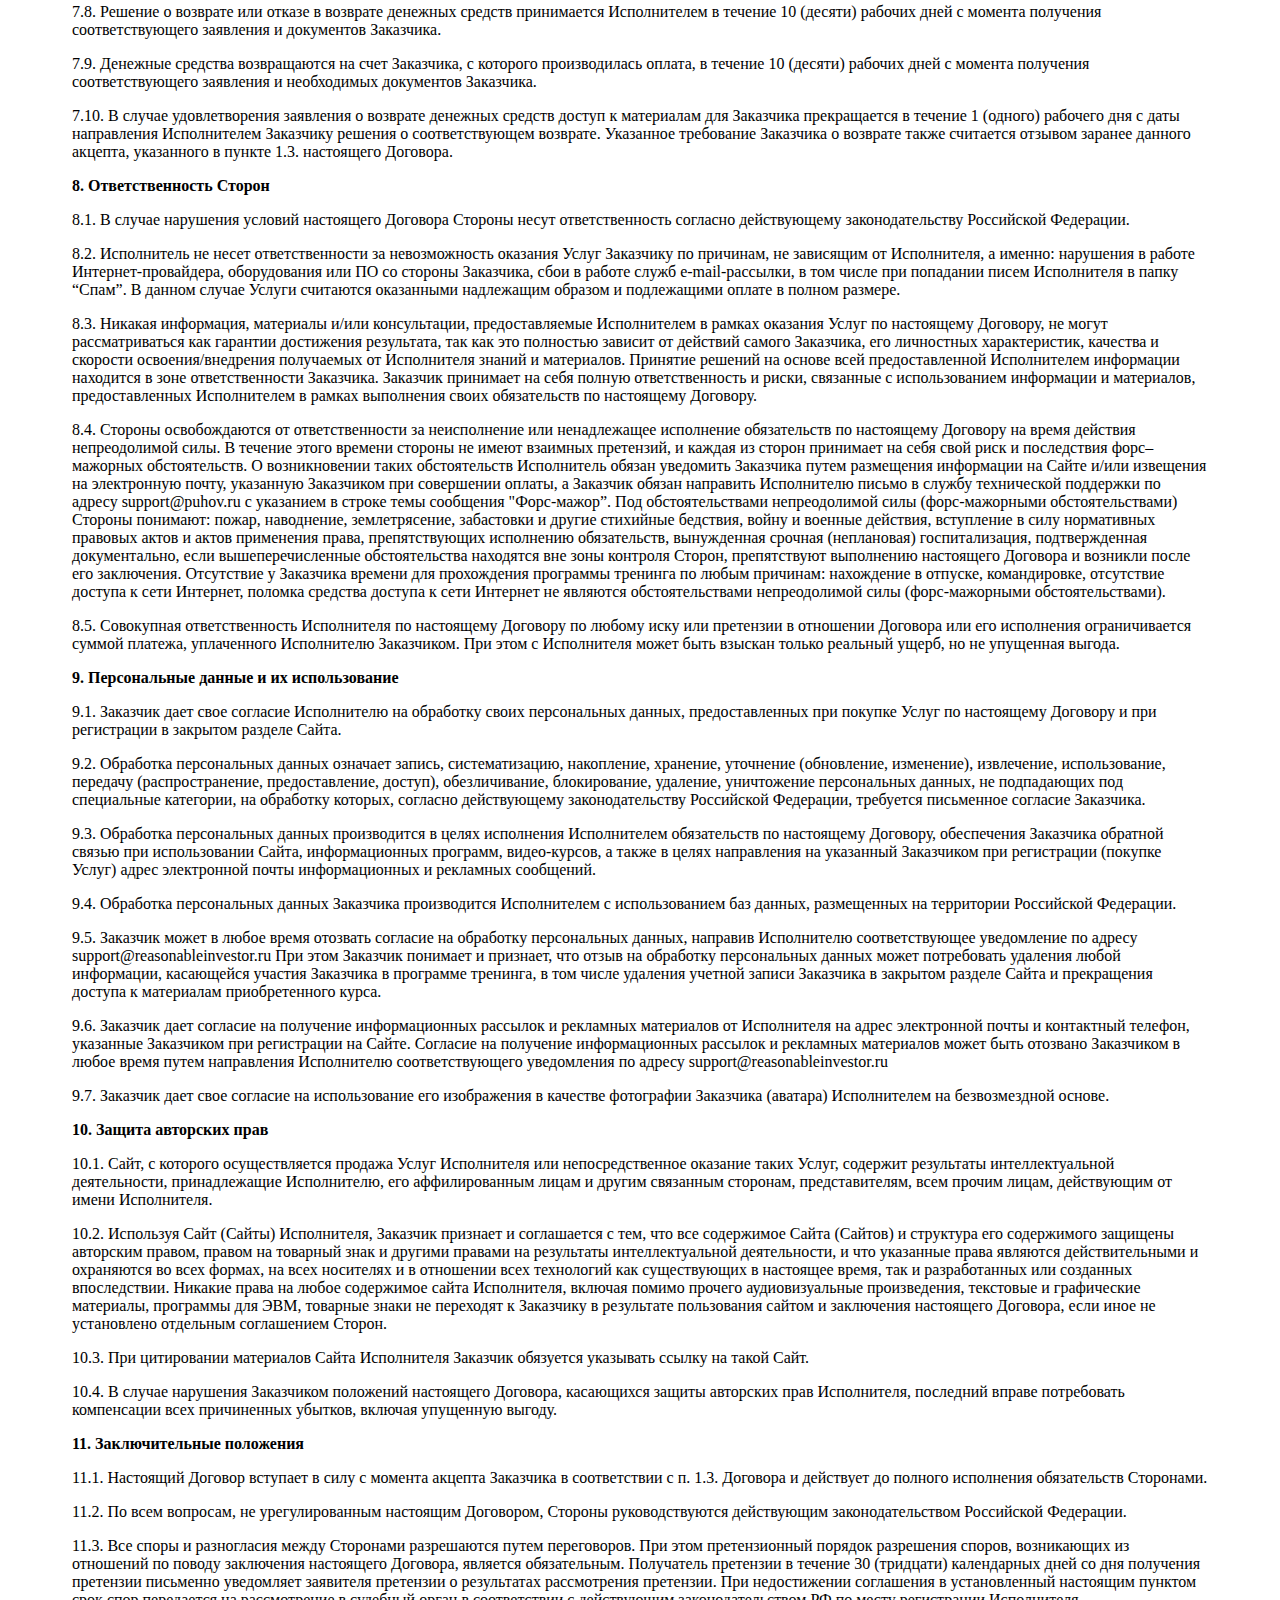
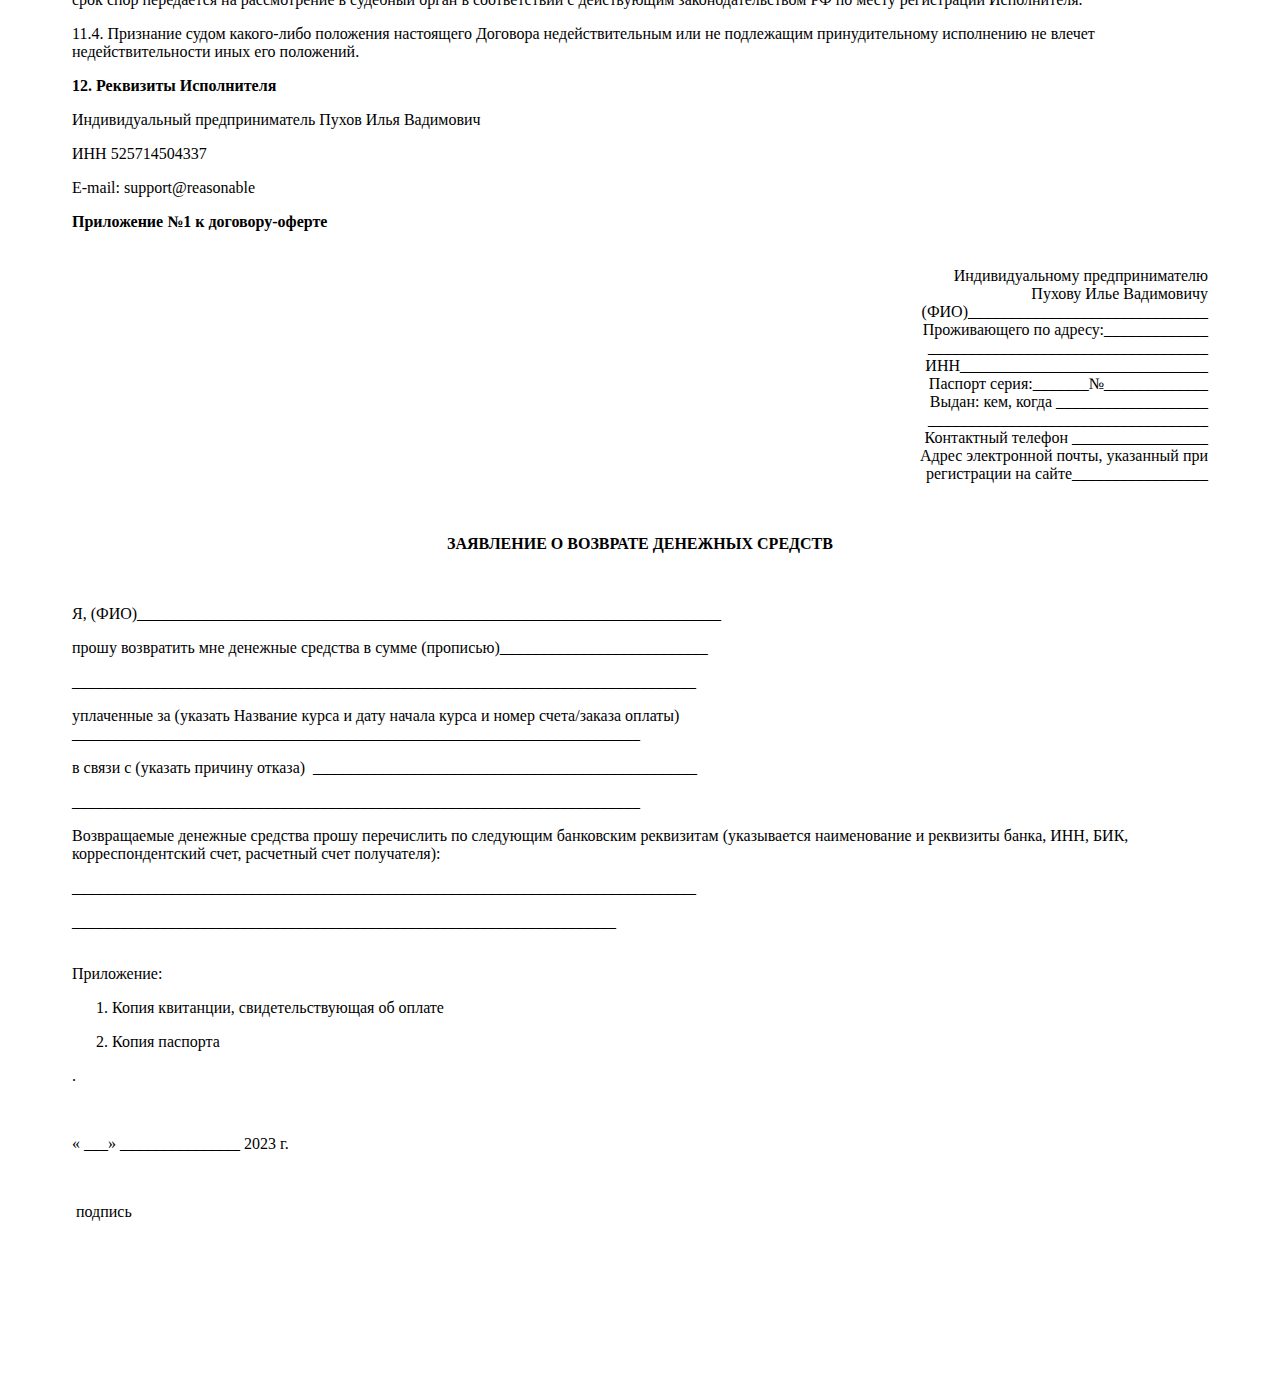
==== commit e964bb54: "Добавил почту" ====
--- a/Oferta.html
+++ b/Oferta.html
@@ -932,7 +932,7 @@
 <li dir="ltr">
   
 <p dir="ltr">
-  копия паспорта&nbsp;</p>
+  Копия паспорта&nbsp;</p>
 </li>
 </ol>
 <p dir="ltr">
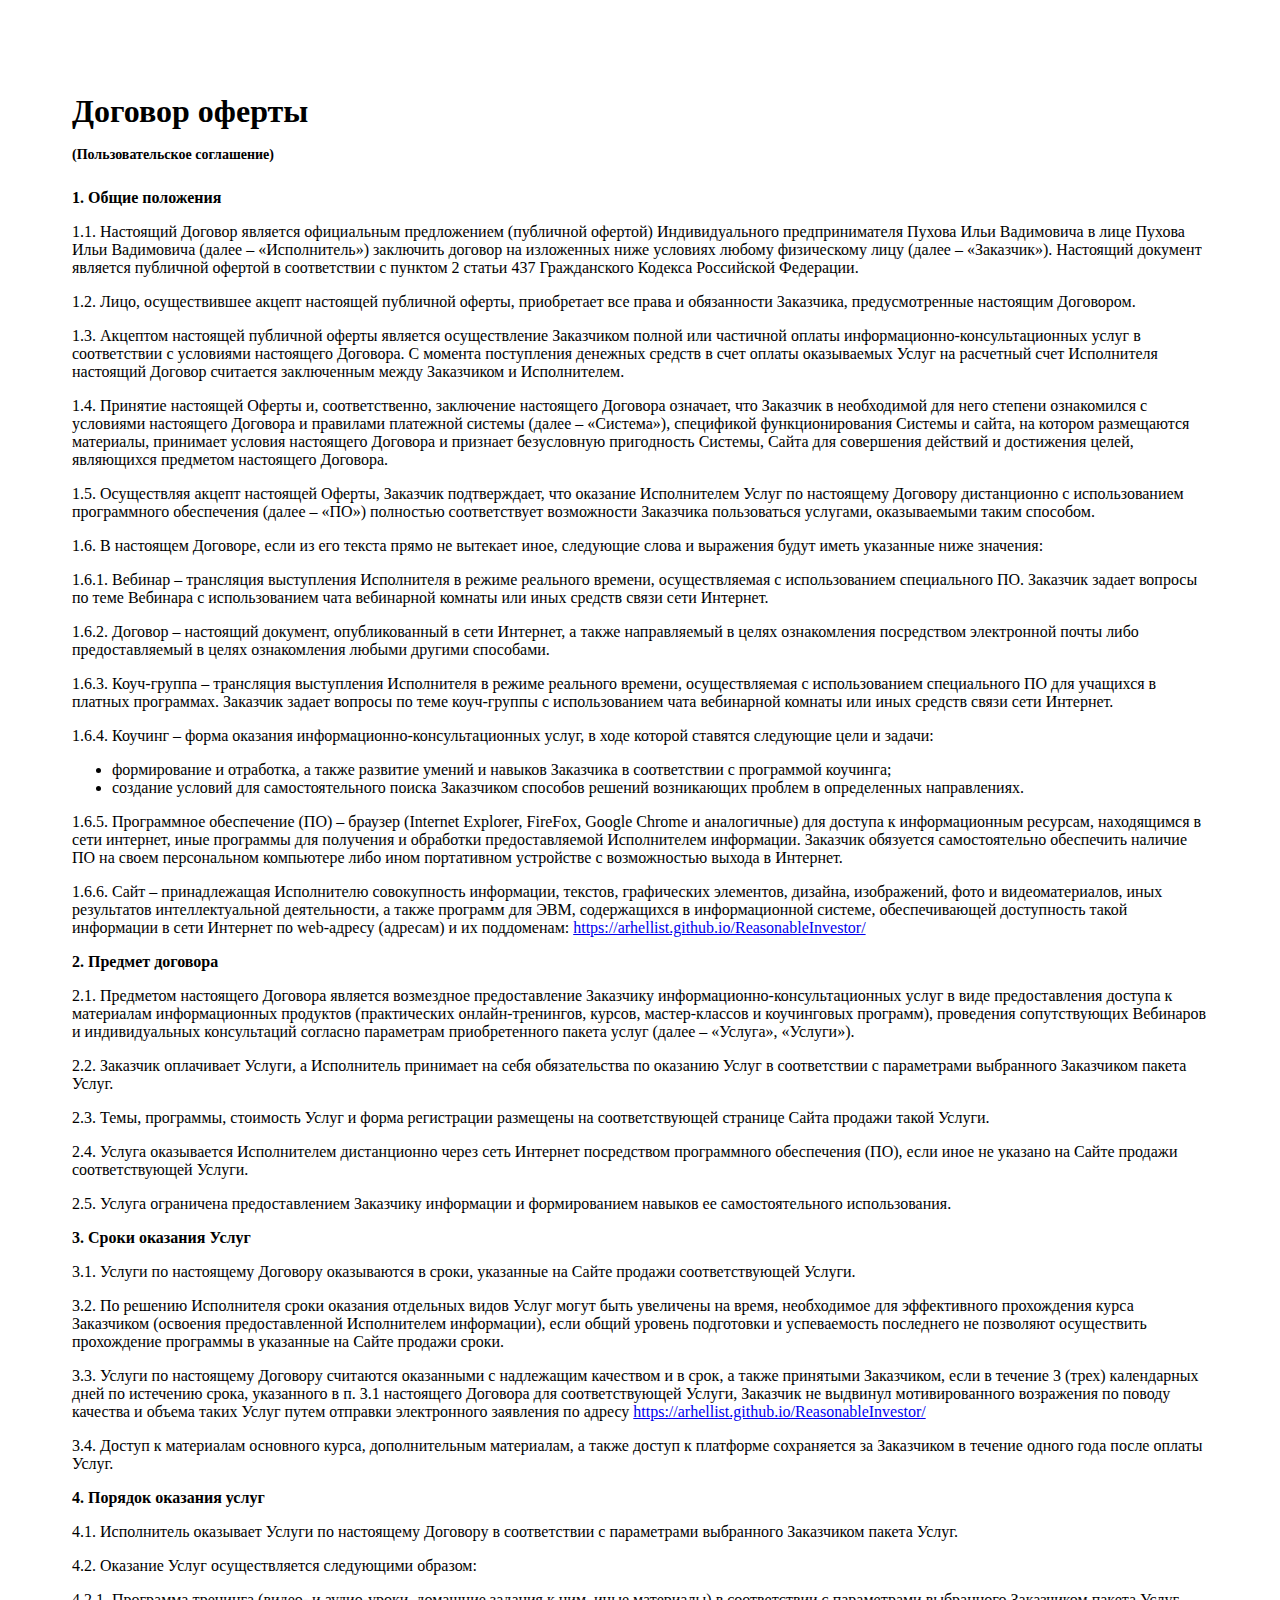
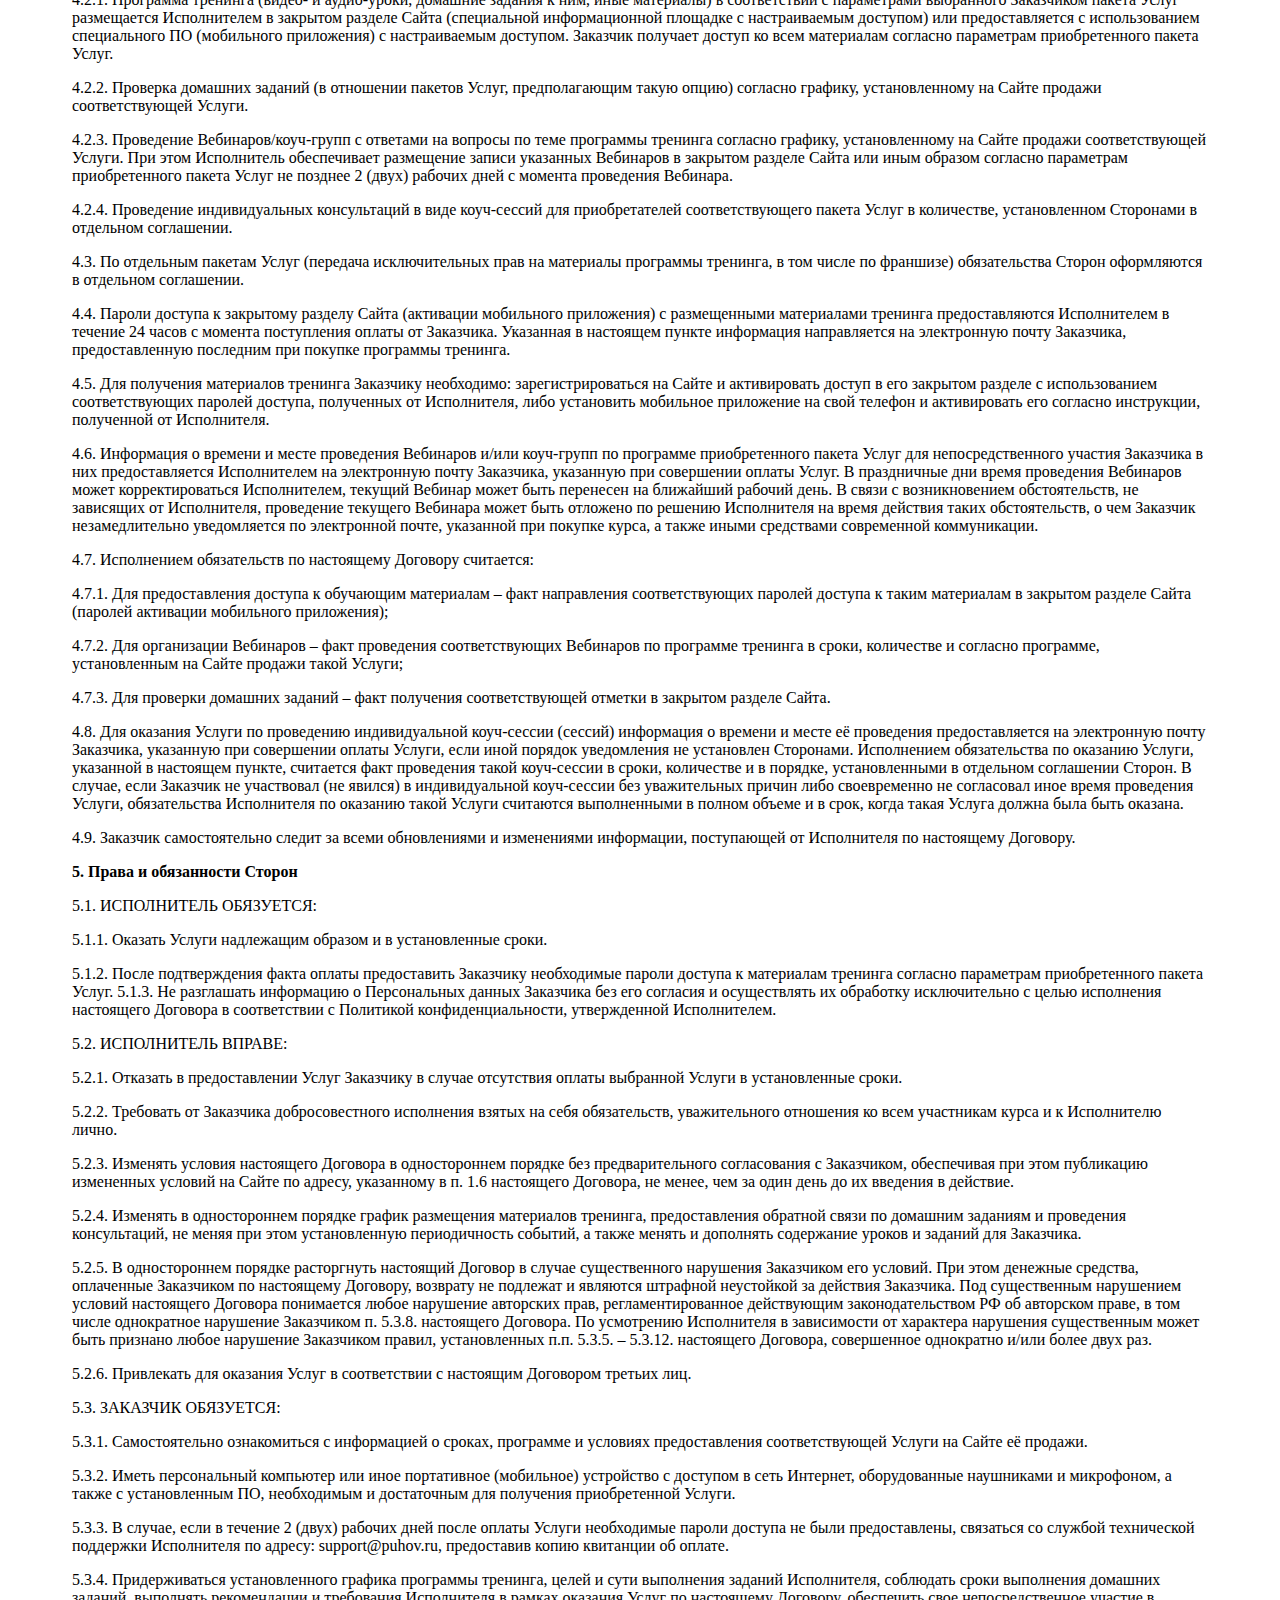
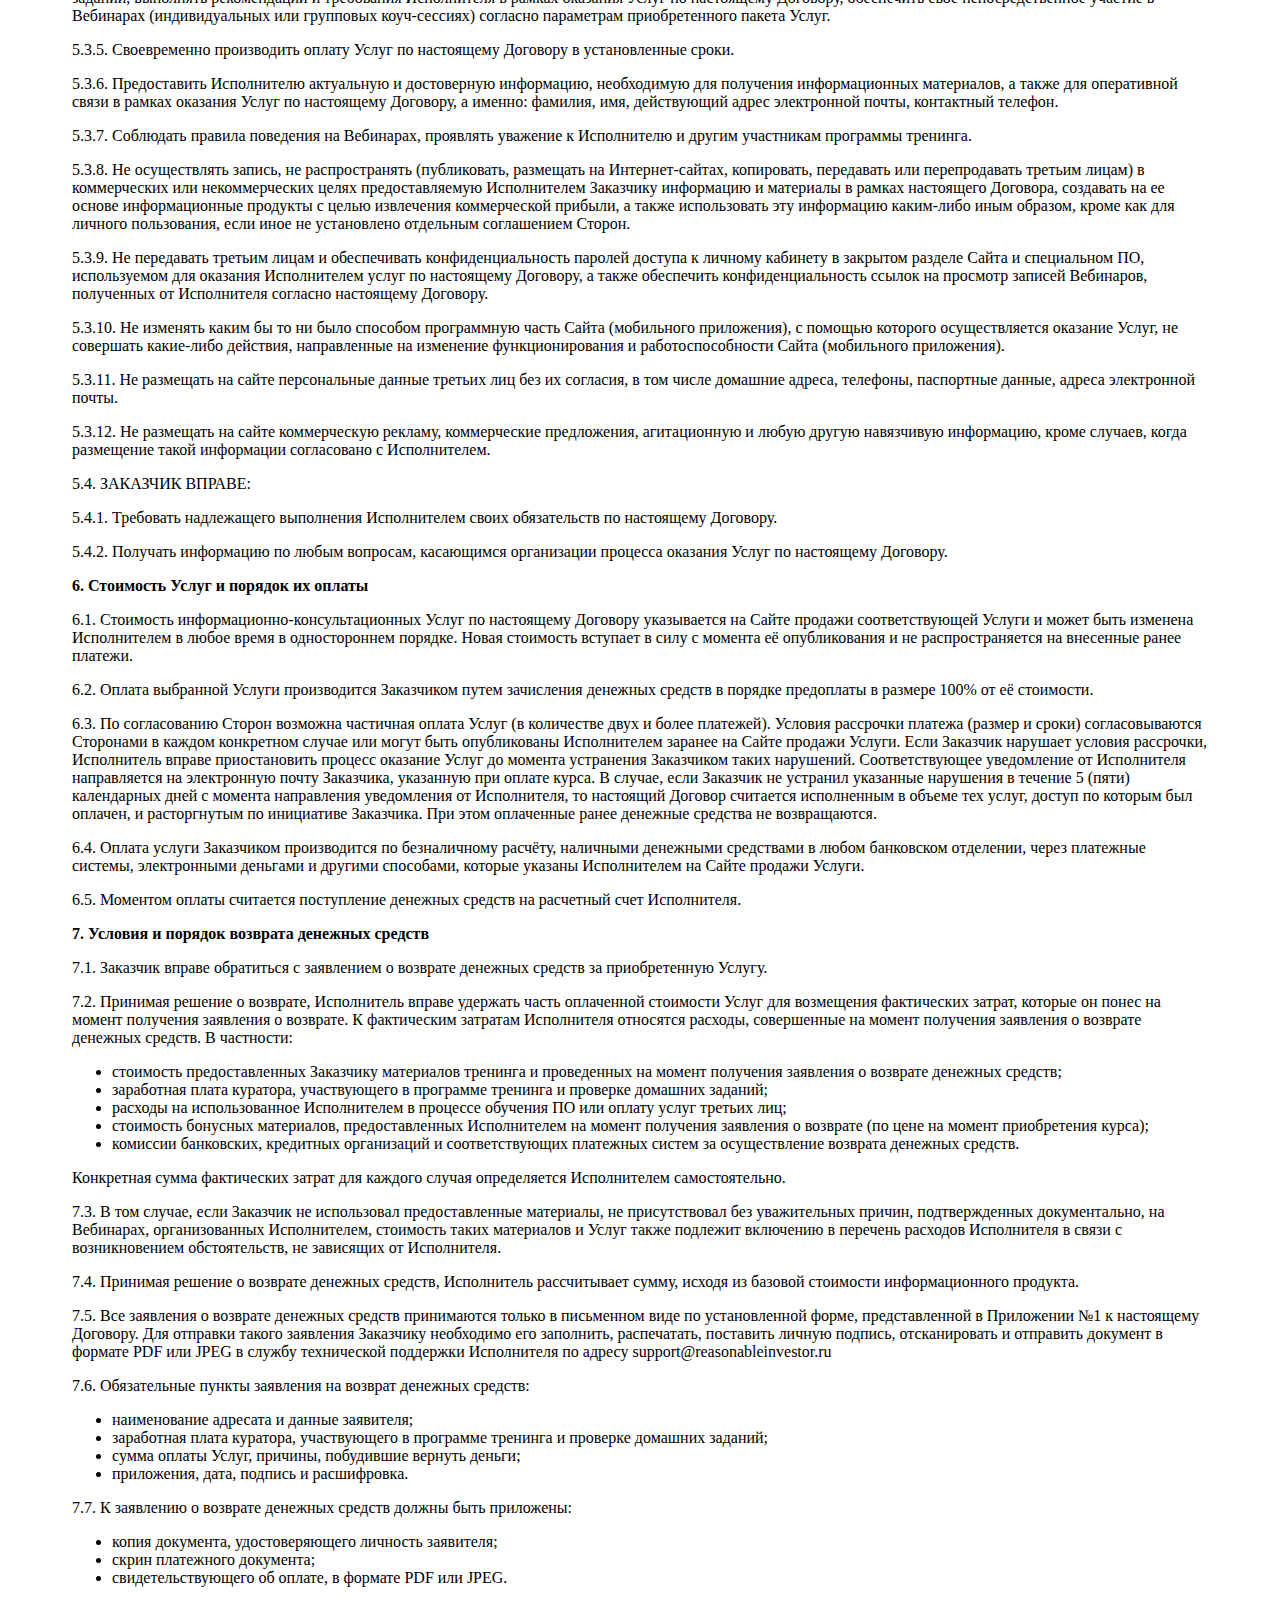
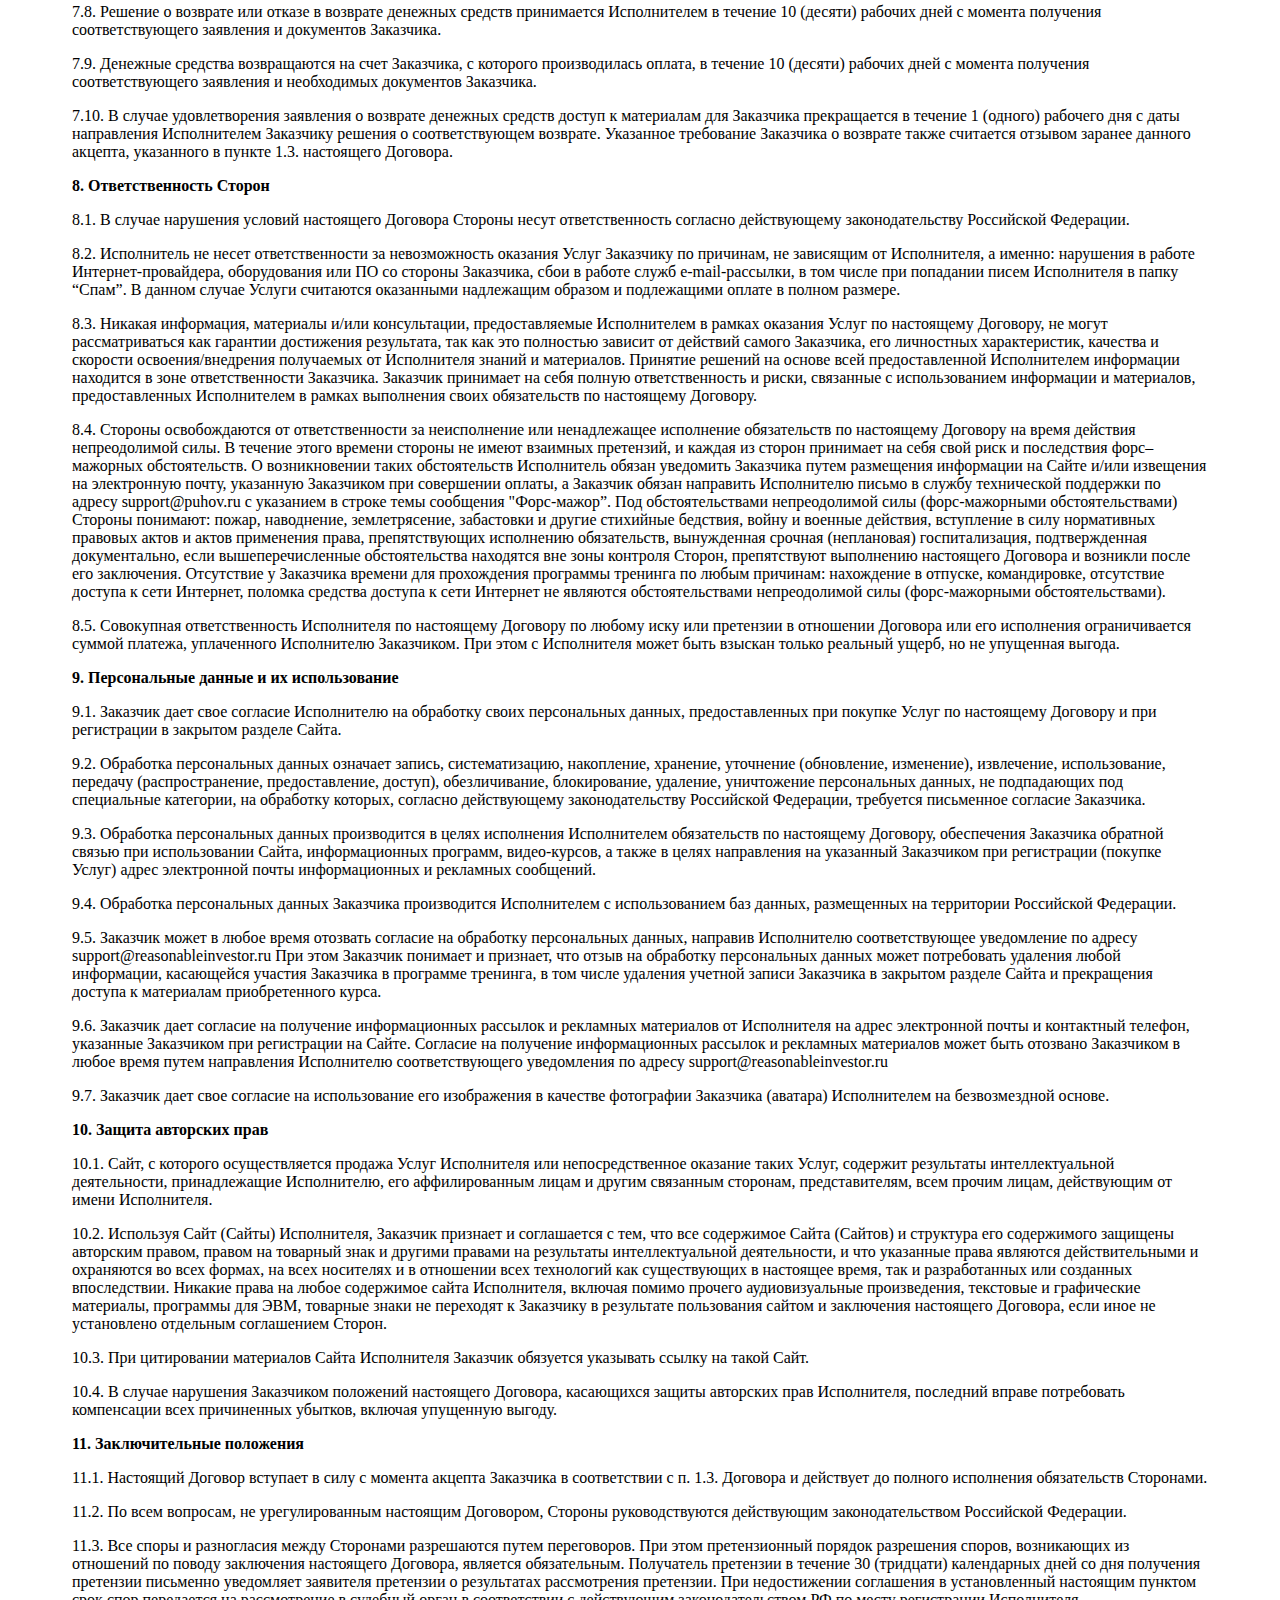
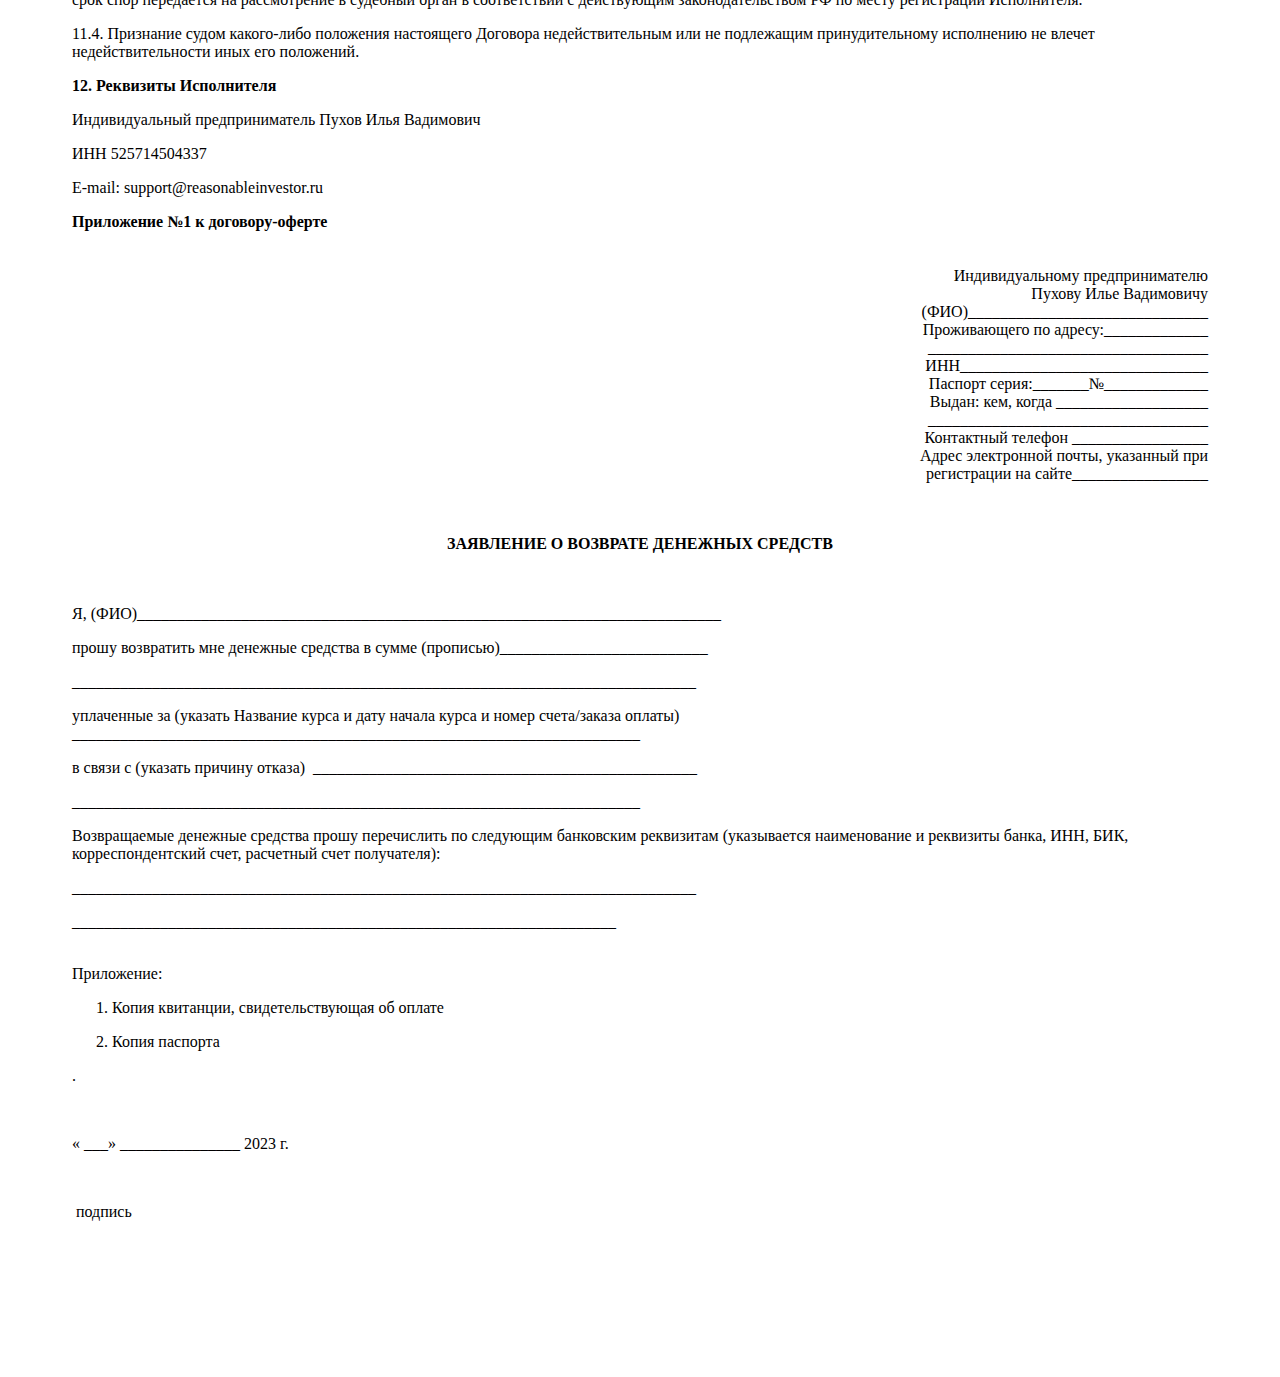
==== commit a52c6219: "Добавил почту" ====
--- a/Oferta.html
+++ b/Oferta.html
@@ -771,7 +771,7 @@
 </p>
 <p class="font-header spans xs-force-center textable gray-theme">
   <span class="p" dir="ltr">
-E-mail: support@reasonable
+E-mail: support@reasonableinvestor.ru
 </span>
 </p>
 
